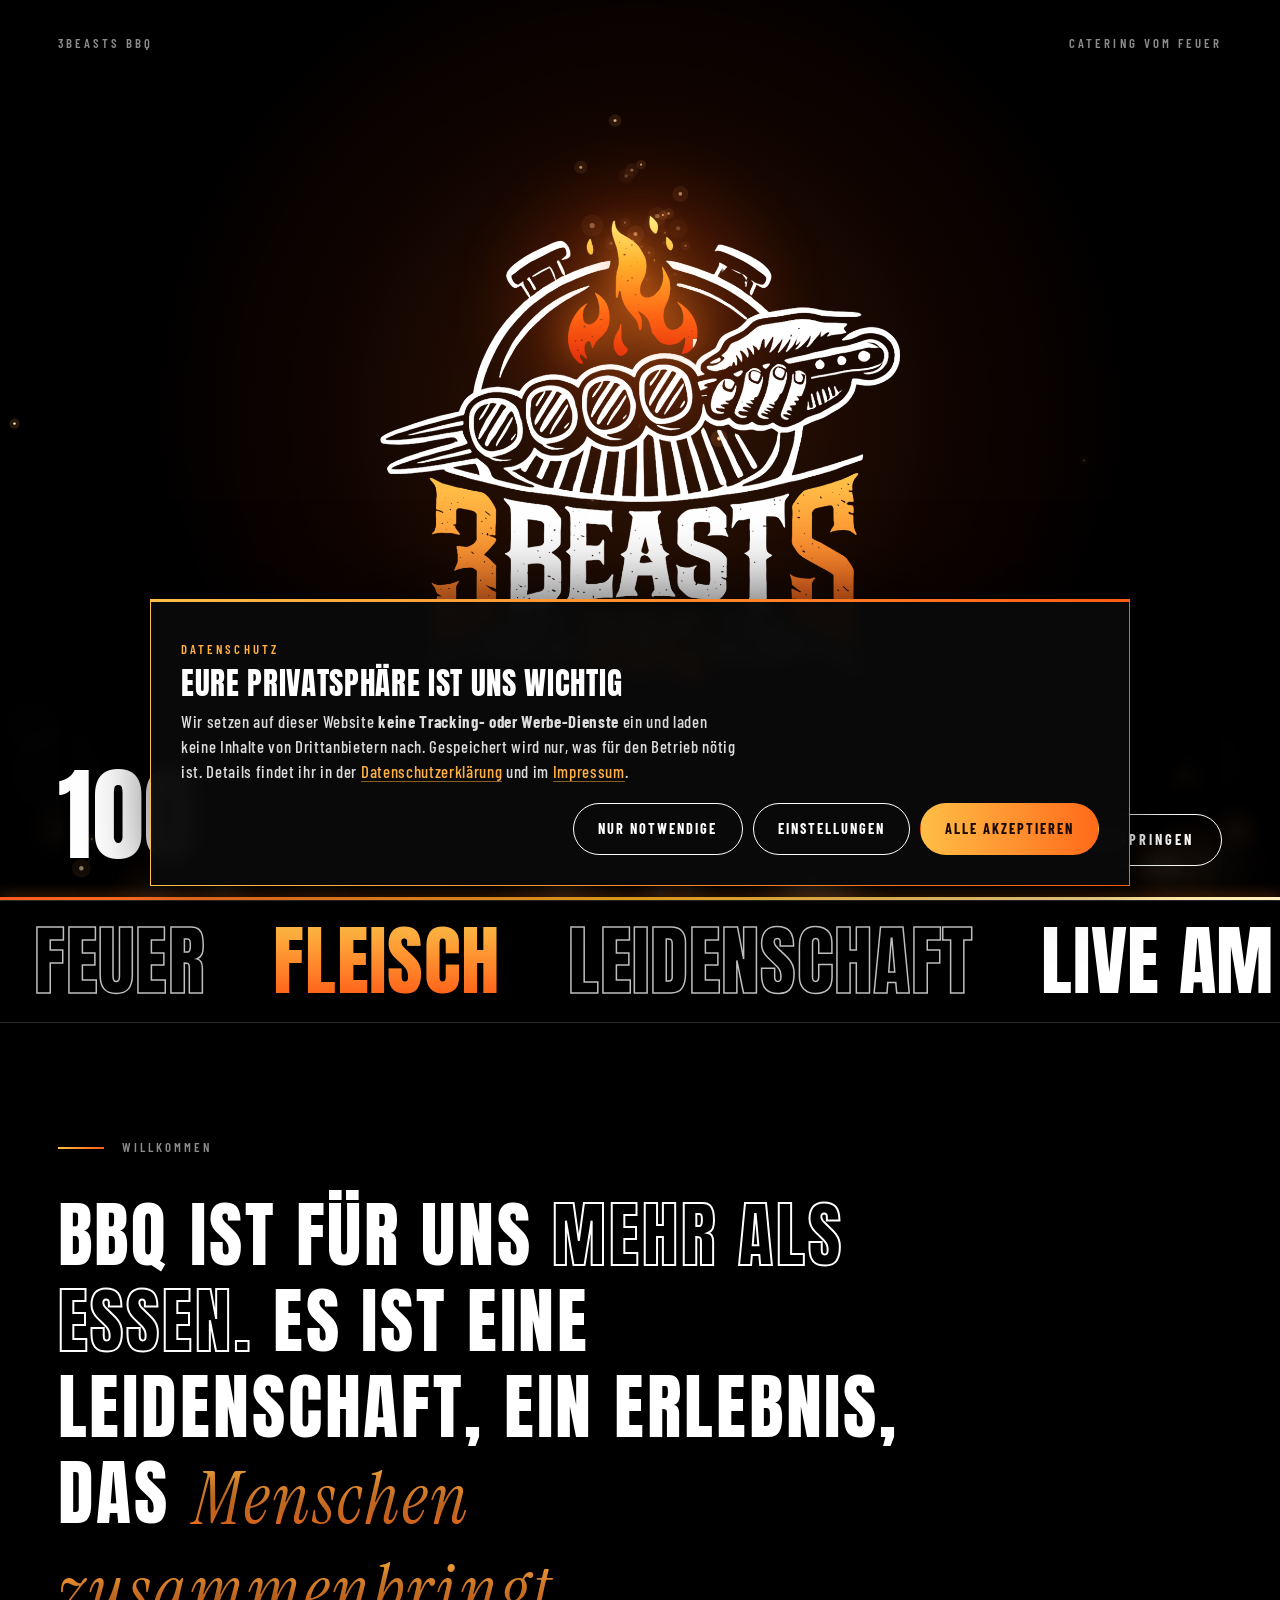
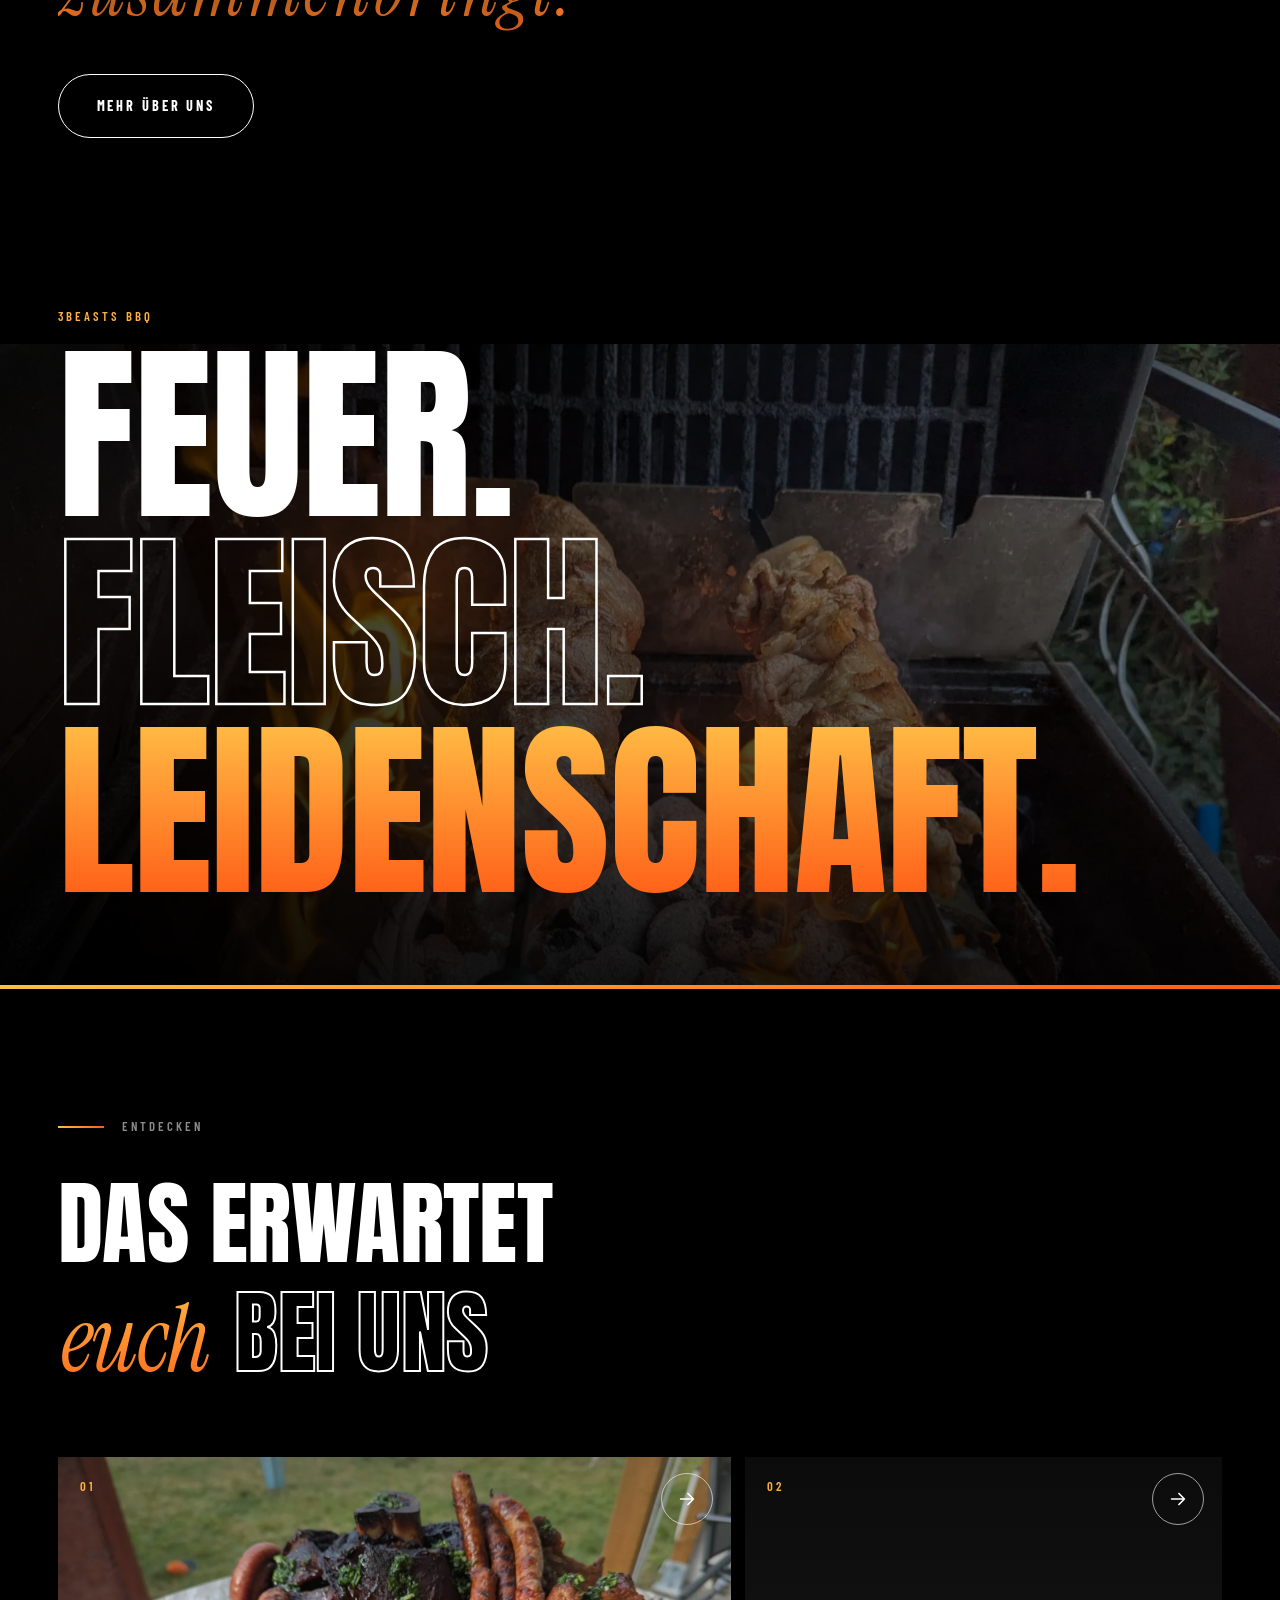
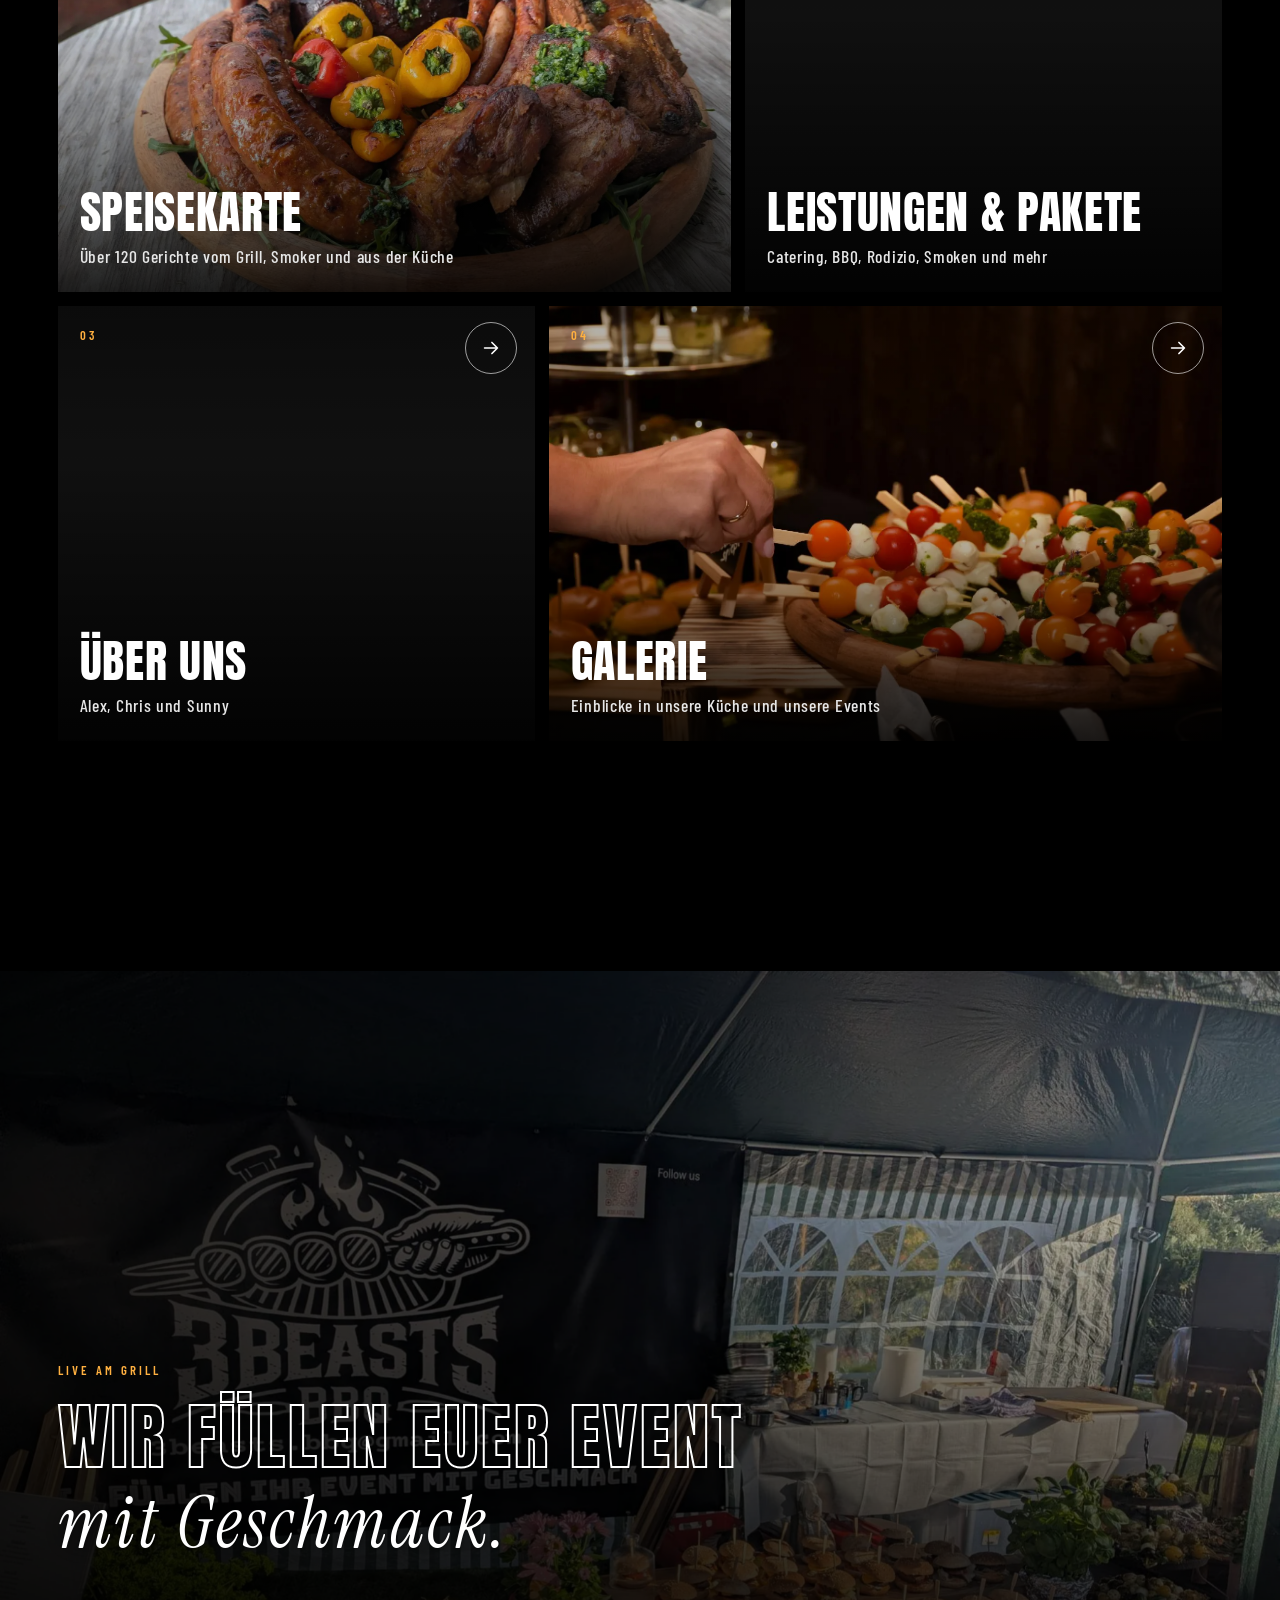
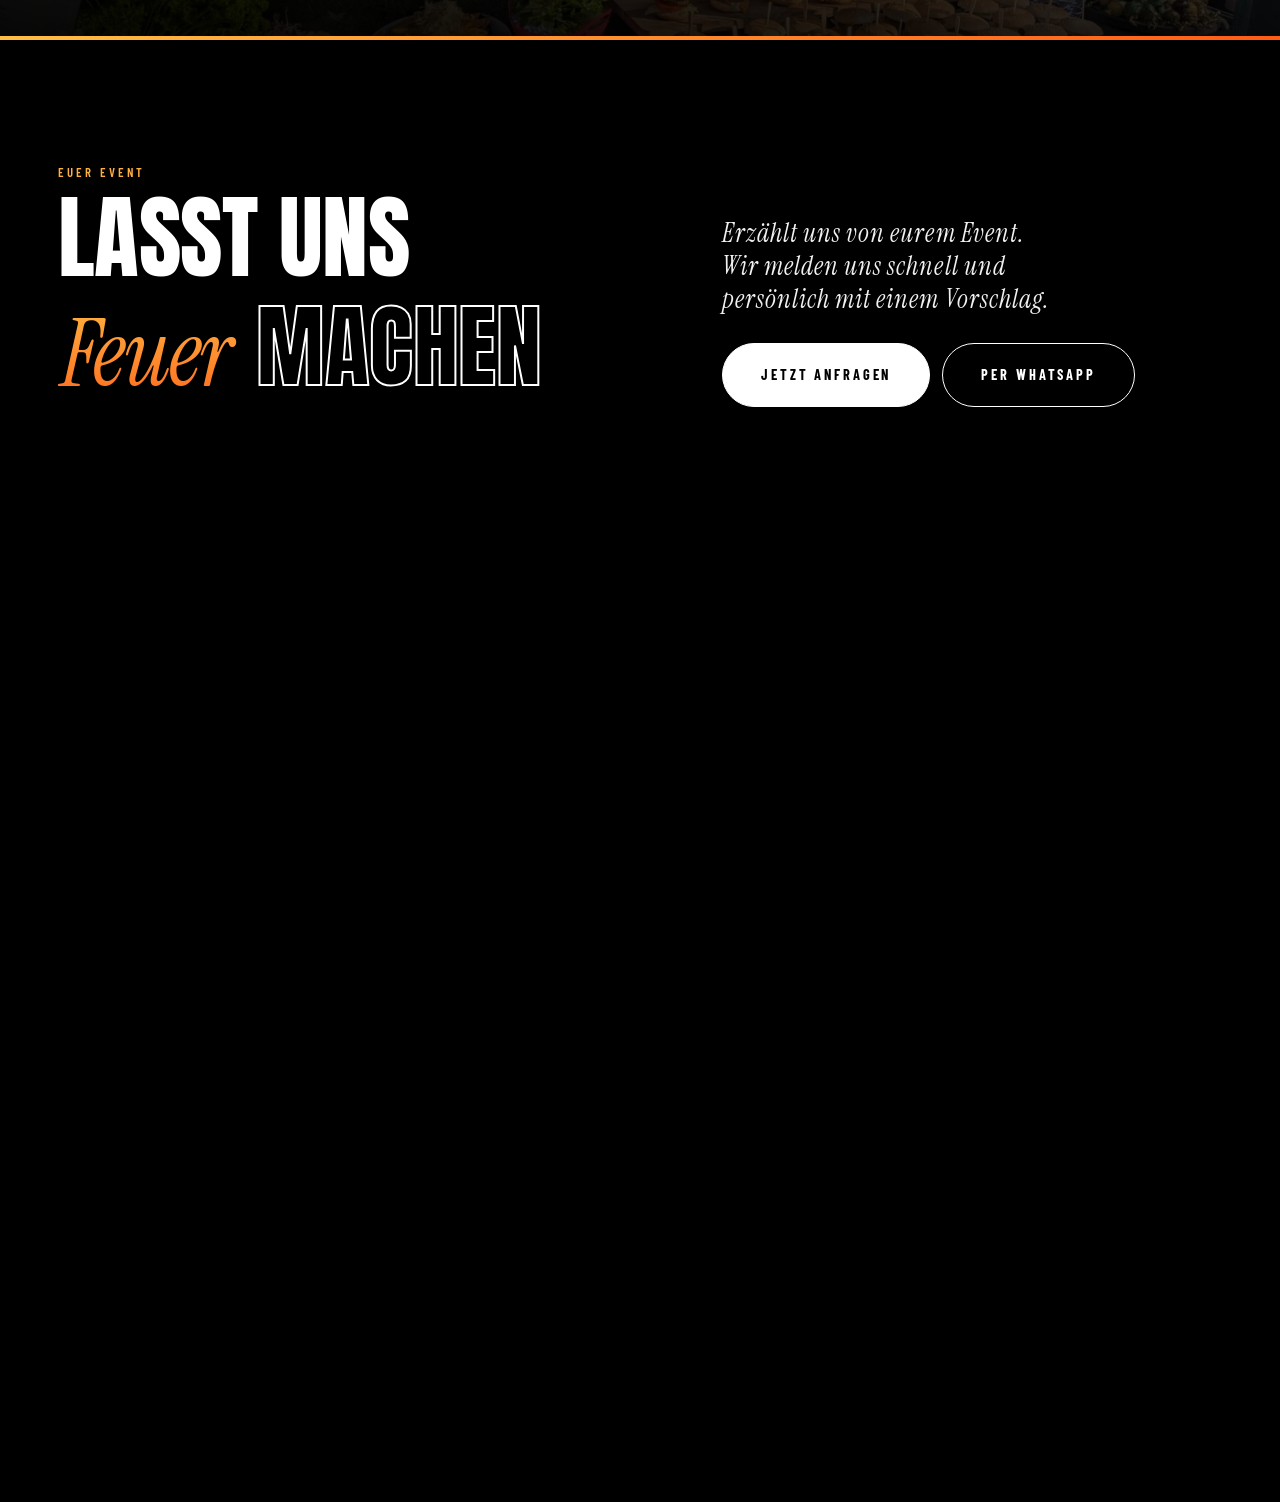
==== index.html @ 56b8e649 "Hosting-Angabe Co-Authored-By: Claude Sonnet 5.5 <noreply@anthropic.com>" ====
<!doctype html>
<html lang="de">
<head>
<meta charset="utf-8">
<meta name="viewport" content="width=device-width, initial-scale=1">
<title>3Beasts BBQ – Catering vom Feuer</title>
<meta name="description" content="3Beasts BBQ – Catering mit echtem Feuer. BBQ-Buffets, Fingerfood, Platten & Desserts für Hochzeiten, Firmenfeiern und Feste.">
<meta name="theme-color" content="#000000">
<meta property="og:title" content="3Beasts BBQ – Catering vom Feuer">
<meta property="og:description" content="Wir grillen. Ihr genießt. Catering mit echtem Feuer.">
<meta property="og:image" content="assets/6.webp">
<link rel="icon" href="assets/logo_color.png?v=6">
<link rel="preload" href="assets/fonts/Anton-400-normal.woff2" as="font" type="font/woff2" crossorigin>
<link rel="stylesheet" href="assets/fonts.css">
<style>
:root{
  --k:#000; --k2:#0b0b0b; --k3:#151515;
  --w:#fff; --paper:#f1f0ec; --ink:#0a0a0a;
  --g:#8b8b8b; --line:rgba(255,255,255,.16);
  --head:'Anton','Impact',sans-serif;
  --lab:'Barlow Condensed',sans-serif;
  --body:'Barlow Condensed','Barlow',system-ui,sans-serif;
  --serif:'Instrument Serif',Georgia,serif;
  --pad:clamp(20px,4.5vw,72px);
  --ease:cubic-bezier(.19,1,.22,1);
}
*{box-sizing:border-box;margin:0;padding:0}
html{scroll-behavior:smooth;scroll-padding-top:0}
body{background:var(--k);color:var(--w);font-family:var(--body);font-size:20px;line-height:1.55;font-weight:500;letter-spacing:.035em;overflow-x:hidden;-webkit-font-smoothing:antialiased}
body.lock{overflow:hidden}
html:has(body.lock){overflow:hidden}
img{max-width:100%;display:block}
a{color:inherit;text-decoration:none}
button{font:inherit;color:inherit}
::selection{background:#fff;color:#000}
/* feine Filmkörnung */
body::after{content:"";position:fixed;inset:-50%;pointer-events:none;z-index:150;opacity:.07;
  background-image:url("data:image/svg+xml;utf8,<svg xmlns='http://www.w3.org/2000/svg' width='200' height='200'><filter id='n'><feTurbulence type='fractalNoise' baseFrequency='.9' numOctaves='2' stitchTiles='stitch'/><feColorMatrix values='0 0 0 0 1  0 0 0 0 1  0 0 0 0 1  0 0 0 1 0'/></filter><rect width='100%' height='100%' filter='url(%23n)'/></svg>");
  }
@keyframes grain{0%{transform:translate(0,0)}20%{transform:translate(-3%,2%)}40%{transform:translate(2%,-3%)}60%{transform:translate(-2%,-2%)}80%{transform:translate(3%,3%)}100%{transform:translate(0,0)}}

.lab{font-family:var(--lab);font-weight:600;letter-spacing:.24em;text-transform:uppercase;font-size:.8rem}
.wrap{padding:0 var(--pad);max-width:1700px;margin:0 auto}
.sec{padding:clamp(90px,14vw,200px) 0;position:relative}
.light{background:var(--paper);color:var(--ink)}
.idx{display:flex;gap:18px;align-items:center;color:var(--g);margin-bottom:34px}
.idx::before{content:"";width:46px;height:1px;background:currentColor}
.h2{font-family:var(--head);font-weight:400;text-transform:uppercase;line-height:1.02;font-size:clamp(3rem,9vw,9.5rem);letter-spacing:-.005em}
.h2 i,.serif{font-family:var(--serif);font-style:italic;font-weight:400;text-transform:none;letter-spacing:-.02em}
.h2 .o{color:transparent;-webkit-text-stroke:2px #fff}
.light .h2 .o{-webkit-text-stroke-color:var(--ink)}
.mask{display:block;overflow:hidden;padding:.16em 0 .04em;margin:-.16em 0 -.04em}
.mask>span{display:block;transform:translateY(105%);transition:transform 1.2s var(--ease)}
.in .mask>span,.mask.in>span{transform:none}
.mask:nth-child(2)>span{transition-delay:.1s}.mask:nth-child(3)>span{transition-delay:.2s}
.rv{opacity:0;transform:translateY(40px);transition:opacity 1.1s var(--ease),transform 1.1s var(--ease)}
.rv.in{opacity:1;transform:none}
.d1{transition-delay:.12s}.d2{transition-delay:.24s}.d3{transition-delay:.36s}
.btn{display:inline-flex;align-items:center;gap:14px;font-family:var(--lab);font-weight:700;letter-spacing:.2em;text-transform:uppercase;font-size:.9rem;padding:20px 38px;border:1px solid var(--w);border-radius:100px;position:relative;overflow:hidden;cursor:pointer;background:transparent;transition:color .5s var(--ease)}
.btn::before{content:"";position:absolute;inset:0;background:var(--w);transform:translateY(101%);border-radius:50% 50% 0 0/100% 100% 0 0;transition:transform .6s var(--ease),border-radius .6s var(--ease);z-index:-1}
.btn:hover{color:#000}.btn:hover::before{transform:none;border-radius:0}
.btn.solid{background:var(--w);color:#000}
.btn.solid::before{background:#000}.btn.solid:hover{color:#fff}
.btn{z-index:0;isolation:isolate}
.btn svg{width:18px;height:18px}
.light .btn{border-color:#000}.light .btn::before{background:#000}.light .btn:hover{color:#fff}

#fx{position:fixed;inset:0;width:100%;height:100%;z-index:0;pointer-events:none}
main,footer{position:relative;z-index:1}
.foot-fire{position:absolute;left:0;right:0;bottom:0;height:100%;width:100%;pointer-events:none;z-index:0}
footer .wrap{position:relative;z-index:1}
/* ---------- Hintergrund-Muster ---------- */
:root{--pat1:url("data:image/svg+xml,%3Csvg%20xmlns%3D%22http%3A%2F%2Fwww.w3.org%2F2000%2Fsvg%22%20width%3D%22400%22%20height%3D%22400%22%20viewBox%3D%220%200%20400%20400%22%3E%3Cg%20fill%3D%22none%22%20stroke%3D%22none%22%20stroke-width%3D%222%22%20stroke-linecap%3D%22round%22%20stroke-linejoin%3D%22round%22%3E%3Crect%20x%3D%220%22%20y%3D%220%22%20width%3D%22100%22%20height%3D%22400%22%20fill%3D%22rgba(255%2C255%2C255%2C.028)%22%20stroke%3D%22none%22%2F%3E%3Crect%20x%3D%22200%22%20y%3D%220%22%20width%3D%22100%22%20height%3D%22400%22%20fill%3D%22rgba(255%2C255%2C255%2C.028)%22%20stroke%3D%22none%22%2F%3E%3Crect%20x%3D%220%22%20y%3D%220%22%20width%3D%22400%22%20height%3D%22100%22%20fill%3D%22rgba(255%2C255%2C255%2C.028)%22%20stroke%3D%22none%22%2F%3E%3Crect%20x%3D%220%22%20y%3D%22200%22%20width%3D%22400%22%20height%3D%22100%22%20fill%3D%22rgba(255%2C255%2C255%2C.028)%22%20stroke%3D%22none%22%2F%3E%3Cg%20stroke%3D%22rgba(255%2C255%2C255%2C.128)%22%3E%3Cg%20transform%3D%22translate(50%2050)%20rotate(0)%20scale(0.95)%22%3E%3Cpath%20d%3D%22M-17%2010C-31%2010-31-10-17-13C-15-30%2011-30%2013-15C29-15%2029%2010%2017%2010%22%2F%3E%3Crect%20x%3D%22-17%22%20y%3D%2210%22%20width%3D%2234%22%20height%3D%2214%22%20rx%3D%222.5%22%2F%3E%3Cpath%20d%3D%22M-6%2010V24M6%2010V24%22%2F%3E%3C%2Fg%3E%3Cg%20transform%3D%22translate(250%2050)%20rotate(0)%20scale(0.95)%22%3E%3Cpath%20d%3D%22M0-30C9-15%2021-8%2019%208C17%2021%205%2027%200%2027C-7%2027-19%2021-17%206C-16-3-9-5-7-15C-2-11-2-18%200-30Z%22%2F%3E%3Cpath%20d%3D%22M0%208C6%2012%207%2018%200%2022C-7%2018-6%2012%200%208Z%22%2F%3E%3C%2Fg%3E%3Cg%20transform%3D%22translate(150%20150)%20rotate(-18)%20scale(0.95)%22%3E%3Crect%20x%3D%22-11%22%20y%3D%22-30%22%20width%3D%2222%22%20height%3D%2228%22%20rx%3D%224%22%2F%3E%3Cpath%20d%3D%22M-5-23H5M-5-17H5M-5-11H5M0-2V30%22%2F%3E%3Ccircle%20cx%3D%220%22%20cy%3D%2230%22%20r%3D%222%22%2F%3E%3C%2Fg%3E%3Cg%20transform%3D%22translate(350%20150)%20rotate(12)%20scale(0.95)%22%3E%3Cpath%20d%3D%22M-18-30V-10C-18-2-6-2-6-10V-30M-12-30V-6M-12-2V30%22%2F%3E%3Cpath%20d%3D%22M14-30C22-20%2022-2%2014%204V30H10V-30Z%22%2F%3E%3C%2Fg%3E%3Cg%20transform%3D%22translate(50%20250)%20rotate(0)%20scale(0.95)%22%3E%3Cg%20transform%3D%22rotate(38)%22%3E%3Cpath%20d%3D%22M0-34V34%22%2F%3E%3Ccircle%20cx%3D%220%22%20cy%3D%22-14%22%20r%3D%228%22%2F%3E%3Ccircle%20cx%3D%220%22%20cy%3D%222%22%20r%3D%228%22%2F%3E%3Ccircle%20cx%3D%220%22%20cy%3D%2218%22%20r%3D%228%22%2F%3E%3Cpath%20d%3D%22M-5%2034H5%22%2F%3E%3C%2Fg%3E%3C%2Fg%3E%3Cg%20transform%3D%22translate(250%20250)%20rotate(14)%20scale(0.95)%22%3E%3Cpath%20d%3D%22M-3%2030C-13%206-10-12-17-30M3%2030C13%206%2010-12%2017-30%22%2F%3E%3Cpath%20d%3D%22M-17-30L-12-33M17-30L12-33%22%2F%3E%3Ccircle%20cx%3D%220%22%20cy%3D%2222%22%20r%3D%223%22%2F%3E%3C%2Fg%3E%3Cg%20transform%3D%22translate(150%20350)%20rotate(-10)%20scale(0.95)%22%3E%3Cpath%20d%3D%22M0%2030V10%22%2F%3E%3Cpath%20d%3D%22M0%2010C-19-4-15-30%200-30C15-30%2019-4%200%2010Z%22%2F%3E%3Cpath%20d%3D%22M0%2010C-8-6-6-28%200-30C6-28%208-6%200%2010Z%22%2F%3E%3Crect%20x%3D%22-3%22%20y%3D%2210%22%20width%3D%226%22%20height%3D%228%22%20rx%3D%222%22%2F%3E%3C%2Fg%3E%3Cg%20transform%3D%22translate(350%20350)%20rotate(0)%20scale(0.95)%22%3E%3Crect%20x%3D%22-28%22%20y%3D%22-18%22%20width%3D%2256%22%20height%3D%2236%22%20rx%3D%225%22%2F%3E%3Cpath%20d%3D%22M-14-18V18M0-18V18M14-18V18M-28%200H28%22%2F%3E%3Cpath%20d%3D%22M-22%2018V28M22%2018V28%22%2F%3E%3C%2Fg%3E%3C%2Fg%3E%3C%2Fg%3E%3C%2Fsvg%3E");--pat2:url("data:image/svg+xml,%3Csvg%20xmlns%3D%22http%3A%2F%2Fwww.w3.org%2F2000%2Fsvg%22%20width%3D%22240%22%20height%3D%22240%22%20viewBox%3D%220%200%20240%20240%22%3E%3Cg%20fill%3D%22none%22%20stroke%3D%22none%22%20stroke-width%3D%222%22%20stroke-linecap%3D%22round%22%20stroke-linejoin%3D%22round%22%3E%3Cpath%20d%3D%22M-240%20240L0%200M0%20240L240%200M240%20240L480%200%22%20stroke%3D%22rgba(255%2C255%2C255%2C.056)%22%20stroke-width%3D%221.5%22%2F%3E%3Cpath%20d%3D%22M-120%20240L120%200M120%20240L360%200M360%20240L600%200%22%20stroke%3D%22rgba(255%2C255%2C255%2C.056)%22%20stroke-width%3D%221.5%22%2F%3E%3Cpath%20d%3D%22M0%200L240%20240M240%200L0%20240%22%20stroke%3D%22rgba(255%2C255%2C255%2C.056)%22%20stroke-width%3D%221.5%22%2F%3E%3Cpath%20d%3D%22M0%20120L120%200L240%20120L120%20240Z%22%20stroke%3D%22rgba(255%2C255%2C255%2C.036)%22%2F%3E%3Cg%20stroke%3D%22rgba(255%2C255%2C255%2C.136)%22%3E%3Cg%20transform%3D%22translate(120%20120)%20rotate(0)%20scale(0.55)%22%3E%3Cpath%20d%3D%22M-17%2010C-31%2010-31-10-17-13C-15-30%2011-30%2013-15C29-15%2029%2010%2017%2010%22%2F%3E%3Crect%20x%3D%22-17%22%20y%3D%2210%22%20width%3D%2234%22%20height%3D%2214%22%20rx%3D%222.5%22%2F%3E%3Cpath%20d%3D%22M-6%2010V24M6%2010V24%22%2F%3E%3C%2Fg%3E%3Cg%20transform%3D%22translate(0%200)%20rotate(0)%20scale(0.45)%22%3E%3Cpath%20d%3D%22M0-30C9-15%2021-8%2019%208C17%2021%205%2027%200%2027C-7%2027-19%2021-17%206C-16-3-9-5-7-15C-2-11-2-18%200-30Z%22%2F%3E%3Cpath%20d%3D%22M0%208C6%2012%207%2018%200%2022C-7%2018-6%2012%200%208Z%22%2F%3E%3C%2Fg%3E%3Cg%20transform%3D%22translate(240%200)%20rotate(0)%20scale(0.45)%22%3E%3Cpath%20d%3D%22M0-30C9-15%2021-8%2019%208C17%2021%205%2027%200%2027C-7%2027-19%2021-17%206C-16-3-9-5-7-15C-2-11-2-18%200-30Z%22%2F%3E%3Cpath%20d%3D%22M0%208C6%2012%207%2018%200%2022C-7%2018-6%2012%200%208Z%22%2F%3E%3C%2Fg%3E%3Cg%20transform%3D%22translate(0%20240)%20rotate(0)%20scale(0.45)%22%3E%3Cpath%20d%3D%22M0-30C9-15%2021-8%2019%208C17%2021%205%2027%200%2027C-7%2027-19%2021-17%206C-16-3-9-5-7-15C-2-11-2-18%200-30Z%22%2F%3E%3Cpath%20d%3D%22M0%208C6%2012%207%2018%200%2022C-7%2018-6%2012%200%208Z%22%2F%3E%3C%2Fg%3E%3Cg%20transform%3D%22translate(240%20240)%20rotate(0)%20scale(0.45)%22%3E%3Cpath%20d%3D%22M0-30C9-15%2021-8%2019%208C17%2021%205%2027%200%2027C-7%2027-19%2021-17%206C-16-3-9-5-7-15C-2-11-2-18%200-30Z%22%2F%3E%3Cpath%20d%3D%22M0%208C6%2012%207%2018%200%2022C-7%2018-6%2012%200%208Z%22%2F%3E%3C%2Fg%3E%3Cg%20transform%3D%22translate(120%200)%20rotate(0)%20scale(0.4)%22%3E%3Cg%20transform%3D%22rotate(38)%22%3E%3Cpath%20d%3D%22M0-34V34%22%2F%3E%3Ccircle%20cx%3D%220%22%20cy%3D%22-14%22%20r%3D%228%22%2F%3E%3Ccircle%20cx%3D%220%22%20cy%3D%222%22%20r%3D%228%22%2F%3E%3Ccircle%20cx%3D%220%22%20cy%3D%2218%22%20r%3D%228%22%2F%3E%3Cpath%20d%3D%22M-5%2034H5%22%2F%3E%3C%2Fg%3E%3C%2Fg%3E%3Cg%20transform%3D%22translate(120%20240)%20rotate(0)%20scale(0.4)%22%3E%3Cpath%20d%3D%22M-3%2030C-13%206-10-12-17-30M3%2030C13%206%2010-12%2017-30%22%2F%3E%3Cpath%20d%3D%22M-17-30L-12-33M17-30L12-33%22%2F%3E%3Ccircle%20cx%3D%220%22%20cy%3D%2222%22%20r%3D%223%22%2F%3E%3C%2Fg%3E%3Cg%20transform%3D%22translate(0%20120)%20rotate(90)%20scale(0.4)%22%3E%3Crect%20x%3D%22-11%22%20y%3D%22-30%22%20width%3D%2222%22%20height%3D%2228%22%20rx%3D%224%22%2F%3E%3Cpath%20d%3D%22M-5-23H5M-5-17H5M-5-11H5M0-2V30%22%2F%3E%3Ccircle%20cx%3D%220%22%20cy%3D%2230%22%20r%3D%222%22%2F%3E%3C%2Fg%3E%3Cg%20transform%3D%22translate(240%20120)%20rotate(90)%20scale(0.4)%22%3E%3Cpath%20d%3D%22M0%2030V10%22%2F%3E%3Cpath%20d%3D%22M0%2010C-19-4-15-30%200-30C15-30%2019-4%200%2010Z%22%2F%3E%3Cpath%20d%3D%22M0%2010C-8-6-6-28%200-30C6-28%208-6%200%2010Z%22%2F%3E%3Crect%20x%3D%22-3%22%20y%3D%2210%22%20width%3D%226%22%20height%3D%228%22%20rx%3D%222%22%2F%3E%3C%2Fg%3E%3C%2Fg%3E%3C%2Fg%3E%3C%2Fsvg%3E");--pat3:url("data:image/svg+xml,%3Csvg%20xmlns%3D%22http%3A%2F%2Fwww.w3.org%2F2000%2Fsvg%22%20width%3D%22640%22%20height%3D%22640%22%20viewBox%3D%220%200%20640%20640%22%3E%3Cg%20fill%3D%22none%22%20stroke%3D%22rgba(255%2C255%2C255%2C.17)%22%20stroke-width%3D%222.3%22%20stroke-linecap%3D%22round%22%20stroke-linejoin%3D%22round%22%3E%3Cg%20transform%3D%22translate(39.3%2078.3)%20rotate(-14.5)%20scale(1.21)%22%3E%3Cpath%20d%3D%22M-17%2010C-31%2010-31-10-17-13C-15-30%2011-30%2013-15C29-15%2029%2010%2017%2010%22%2F%3E%3Crect%20x%3D%22-17%22%20y%3D%2210%22%20width%3D%2234%22%20height%3D%2214%22%20rx%3D%222.5%22%2F%3E%3Cpath%20d%3D%22M-6%2010V24M6%2010V24%22%2F%3E%3C%2Fg%3E%3Cg%20transform%3D%22translate(679.3%2078.3)%20rotate(-14.5)%20scale(1.21)%22%3E%3Cpath%20d%3D%22M-17%2010C-31%2010-31-10-17-13C-15-30%2011-30%2013-15C29-15%2029%2010%2017%2010%22%2F%3E%3Crect%20x%3D%22-17%22%20y%3D%2210%22%20width%3D%2234%22%20height%3D%2214%22%20rx%3D%222.5%22%2F%3E%3Cpath%20d%3D%22M-6%2010V24M6%2010V24%22%2F%3E%3C%2Fg%3E%3Cg%20transform%3D%22translate(192.1%2065.1)%20rotate(12.6)%20scale(1.23)%22%3E%3Cpath%20d%3D%22M-26-8C-30-20-14-28%204-26C22-24%2030-12%2026%204C22%2020%206%2026-10%2024C-26%2022-24%206-26-8Z%22%2F%3E%3Cpath%20d%3D%22M10-8C16-8%2018-2%2014%202C10%206%204%204%204-2C4-6%206-8%2010-8Z%22%2F%3E%3Cpath%20d%3D%22M-16-10C-8-6-4-2-10%204%22%2F%3E%3C%2Fg%3E%3Cg%20transform%3D%22translate(192.1%20705.1)%20rotate(12.6)%20scale(1.23)%22%3E%3Cpath%20d%3D%22M-26-8C-30-20-14-28%204-26C22-24%2030-12%2026%204C22%2020%206%2026-10%2024C-26%2022-24%206-26-8Z%22%2F%3E%3Cpath%20d%3D%22M10-8C16-8%2018-2%2014%202C10%206%204%204%204-2C4-6%206-8%2010-8Z%22%2F%3E%3Cpath%20d%3D%22M-16-10C-8-6-4-2-10%204%22%2F%3E%3C%2Fg%3E%3Cg%20transform%3D%22translate(321.0%2065.5)%20rotate(6.8)%20scale(1.43)%22%3E%3Cpath%20d%3D%22M0-30C9-15%2021-8%2019%208C17%2021%205%2027%200%2027C-7%2027-19%2021-17%206C-16-3-9-5-7-15C-2-11-2-18%200-30Z%22%2F%3E%3Cpath%20d%3D%22M0%208C6%2012%207%2018%200%2022C-7%2018-6%2012%200%208Z%22%2F%3E%3C%2Fg%3E%3Cg%20transform%3D%22translate(321.0%20705.5)%20rotate(6.8)%20scale(1.43)%22%3E%3Cpath%20d%3D%22M0-30C9-15%2021-8%2019%208C17%2021%205%2027%200%2027C-7%2027-19%2021-17%206C-16-3-9-5-7-15C-2-11-2-18%200-30Z%22%2F%3E%3Cpath%20d%3D%22M0%208C6%2012%207%2018%200%2022C-7%2018-6%2012%200%208Z%22%2F%3E%3C%2Fg%3E%3Cg%20transform%3D%22translate(451.1%2055.2)%20rotate(10.4)%20scale(1.26)%22%3E%3Crect%20x%3D%22-16%22%20y%3D%22-20%22%20width%3D%2228%22%20height%3D%2244%22%20rx%3D%223%22%2F%3E%3Cpath%20d%3D%22M12-12H22C29-12%2029%2012%2022%2012H12%22%2F%3E%3Cpath%20d%3D%22M-16-20C-21-30-8-34-4-28C0-34%2012-32%2012-20%22%2F%3E%3Cpath%20d%3D%22M-8-8V16M0-8V16%22%2F%3E%3C%2Fg%3E%3Cg%20transform%3D%22translate(451.1%20695.2)%20rotate(10.4)%20scale(1.26)%22%3E%3Crect%20x%3D%22-16%22%20y%3D%22-20%22%20width%3D%2228%22%20height%3D%2244%22%20rx%3D%223%22%2F%3E%3Cpath%20d%3D%22M12-12H22C29-12%2029%2012%2022%2012H12%22%2F%3E%3Cpath%20d%3D%22M-16-20C-21-30-8-34-4-28C0-34%2012-32%2012-20%22%2F%3E%3Cpath%20d%3D%22M-8-8V16M0-8V16%22%2F%3E%3C%2Fg%3E%3Cg%20transform%3D%22translate(-64.9%2048.8)%20rotate(-1.6)%20scale(1.43)%22%3E%3Crect%20x%3D%22-11%22%20y%3D%22-30%22%20width%3D%2222%22%20height%3D%2228%22%20rx%3D%224%22%2F%3E%3Cpath%20d%3D%22M-5-23H5M-5-17H5M-5-11H5M0-2V30%22%2F%3E%3Ccircle%20cx%3D%220%22%20cy%3D%2230%22%20r%3D%222%22%2F%3E%3C%2Fg%3E%3Cg%20transform%3D%22translate(-64.9%20688.8)%20rotate(-1.6)%20scale(1.43)%22%3E%3Crect%20x%3D%22-11%22%20y%3D%22-30%22%20width%3D%2222%22%20height%3D%2228%22%20rx%3D%224%22%2F%3E%3Cpath%20d%3D%22M-5-23H5M-5-17H5M-5-11H5M0-2V30%22%2F%3E%3Ccircle%20cx%3D%220%22%20cy%3D%2230%22%20r%3D%222%22%2F%3E%3C%2Fg%3E%3Cg%20transform%3D%22translate(575.1%2048.8)%20rotate(-1.6)%20scale(1.43)%22%3E%3Crect%20x%3D%22-11%22%20y%3D%22-30%22%20width%3D%2222%22%20height%3D%2228%22%20rx%3D%224%22%2F%3E%3Cpath%20d%3D%22M-5-23H5M-5-17H5M-5-11H5M0-2V30%22%2F%3E%3Ccircle%20cx%3D%220%22%20cy%3D%2230%22%20r%3D%222%22%2F%3E%3C%2Fg%3E%3Cg%20transform%3D%22translate(575.1%20688.8)%20rotate(-1.6)%20scale(1.43)%22%3E%3Crect%20x%3D%22-11%22%20y%3D%22-30%22%20width%3D%2222%22%20height%3D%2228%22%20rx%3D%224%22%2F%3E%3Cpath%20d%3D%22M-5-23H5M-5-17H5M-5-11H5M0-2V30%22%2F%3E%3Ccircle%20cx%3D%220%22%20cy%3D%2230%22%20r%3D%222%22%2F%3E%3C%2Fg%3E%3Cg%20transform%3D%22translate(101.4%20202.5)%20rotate(0.7)%20scale(1.12)%22%3E%3Cpath%20d%3D%22M-8-28C4-30%2012-14%2012%206C12%2022%202%2030-4%2028C-14%2024-16-10-8-28Z%22%2F%3E%3Cpath%20d%3D%22M-6-16C-2-8-2%208-6%2020M2-20C6-10%206%2010%202%2024%22%2F%3E%3Cpath%20d%3D%22M-12%2030C-24%2016-20%204-12%200M8%2030C20%2018%2018%204%2010%202%22%2F%3E%3C%2Fg%3E%3Cg%20transform%3D%22translate(229.4%20198.4)%20rotate(3.9)%20scale(1.40)%22%3E%3Cpath%20d%3D%22M-18-30V-10C-18-2-6-2-6-10V-30M-12-30V-6M-12-2V30%22%2F%3E%3Cpath%20d%3D%22M14-30C22-20%2022-2%2014%204V30H10V-30Z%22%2F%3E%3C%2Fg%3E%3Cg%20transform%3D%22translate(357.0%20205.9)%20rotate(-8.2)%20scale(1.25)%22%3E%3Cpath%20d%3D%22M-14%2028V-4C-14-10-6-10-6-4V-18C-6-24%202-24%202-18V-20C2-26%2010-26%2010-20V-14C10-20%2018-18%2018-12V10C18%2020%2010%2028%200%2028Z%22%2F%3E%3Cpath%20d%3D%22M-14%2020H18%22%2F%3E%3C%2Fg%3E%3Cg%20transform%3D%22translate(482.5%20186.3)%20rotate(-10.1)%20scale(1.13)%22%3E%3Cellipse%20cx%3D%220%22%20cy%3D%224%22%20rx%3D%2221%22%20ry%3D%2218%22%2F%3E%3Cpath%20d%3D%22M-8-12L0-20L8-12M0-20V-27%22%2F%3E%3C%2Fg%3E%3Cg%20transform%3D%22translate(-43.4%20185.0)%20rotate(2.9)%20scale(1.57)%22%3E%3Cpath%20d%3D%22M-3%2030C-13%206-10-12-17-30M3%2030C13%206%2010-12%2017-30%22%2F%3E%3Cpath%20d%3D%22M-17-30L-12-33M17-30L12-33%22%2F%3E%3Ccircle%20cx%3D%220%22%20cy%3D%2222%22%20r%3D%223%22%2F%3E%3C%2Fg%3E%3Cg%20transform%3D%22translate(596.6%20185.0)%20rotate(2.9)%20scale(1.57)%22%3E%3Cpath%20d%3D%22M-3%2030C-13%206-10-12-17-30M3%2030C13%206%2010-12%2017-30%22%2F%3E%3Cpath%20d%3D%22M-17-30L-12-33M17-30L12-33%22%2F%3E%3Ccircle%20cx%3D%220%22%20cy%3D%2222%22%20r%3D%223%22%2F%3E%3C%2Fg%3E%3Cg%20transform%3D%22translate(64.1%20332.8)%20rotate(-11.3)%20scale(1.08)%22%3E%3Cpath%20d%3D%22M-5-26H5V-14C5-10%2012-6%2012%202V26H-12V2C-12-6-5-10-5-14Z%22%2F%3E%3Cpath%20d%3D%22M-7-30H7M-8-20H8M-12%208H12V18H-12%22%2F%3E%3C%2Fg%3E%3Cg%20transform%3D%22translate(704.1%20332.8)%20rotate(-11.3)%20scale(1.08)%22%3E%3Cpath%20d%3D%22M-5-26H5V-14C5-10%2012-6%2012%202V26H-12V2C-12-6-5-10-5-14Z%22%2F%3E%3Cpath%20d%3D%22M-7-30H7M-8-20H8M-12%208H12V18H-12%22%2F%3E%3C%2Fg%3E%3Cg%20transform%3D%22translate(186.4%20320.3)%20rotate(-15.4)%20scale(1.28)%22%3E%3Cg%20transform%3D%22rotate(38)%22%3E%3Cpath%20d%3D%22M0-34V34%22%2F%3E%3Ccircle%20cx%3D%220%22%20cy%3D%22-14%22%20r%3D%228%22%2F%3E%3Ccircle%20cx%3D%220%22%20cy%3D%222%22%20r%3D%228%22%2F%3E%3Ccircle%20cx%3D%220%22%20cy%3D%2218%22%20r%3D%228%22%2F%3E%3Cpath%20d%3D%22M-5%2034H5%22%2F%3E%3C%2Fg%3E%3C%2Fg%3E%3Cg%20transform%3D%22translate(326.2%20304.9)%20rotate(-7.8)%20scale(1.25)%22%3E%3Cpath%20d%3D%22M-24-4C-24-24%2024-24%2024-4Z%22%2F%3E%3Cpath%20d%3D%22M-12-14h.1M-2-17h.1M8-14h.1%22%2F%3E%3Cpath%20d%3D%22M-26%201H26%22%2F%3E%3Cpath%20d%3D%22M-24%205L-16%2011L-8%205L0%2011L8%205L16%2011L24%205%22%2F%3E%3Cpath%20d%3D%22M-24%2015H24C24%2027-24%2027-24%2015Z%22%2F%3E%3C%2Fg%3E%3Cg%20transform%3D%22translate(445.9%20334.4)%20rotate(-16.7)%20scale(1.33)%22%3E%3Cpath%20d%3D%22M4-26C0-30-6-28-4-22%22%2F%3E%3Cpath%20d%3D%22M-14-18C-26-6-22%2020%200%2028C22%2022%2026-4%2012-18C4-22-6-22-14-18Z%22%2F%3E%3C%2Fg%3E%3Cg%20transform%3D%22translate(565.1%20312.6)%20rotate(-3.8)%20scale(1.25)%22%3E%3Cpath%20d%3D%22M-14-28H14C14-8%208%202%200%202C-8%202-14-8-14-28Z%22%2F%3E%3Cpath%20d%3D%22M0%202V24M-10%2026H10%22%2F%3E%3Cpath%20d%3D%22M-12-16H12%22%2F%3E%3C%2Fg%3E%3Cg%20transform%3D%22translate(81.3%20449.1)%20rotate(-13.3)%20scale(1.39)%22%3E%3Crect%20x%3D%22-28%22%20y%3D%22-18%22%20width%3D%2256%22%20height%3D%2236%22%20rx%3D%225%22%2F%3E%3Cpath%20d%3D%22M-14-18V18M0-18V18M14-18V18M-28%200H28%22%2F%3E%3Cpath%20d%3D%22M-22%2018V28M22%2018V28%22%2F%3E%3C%2Fg%3E%3Cg%20transform%3D%22translate(228.9%20446.6)%20rotate(6.8)%20scale(1.52)%22%3E%3Cpath%20d%3D%22M-18-18C-6-30%2014-24%2018-8C20%206%208%2014-4%2012L-12%204C-20-2-24-12-18-18Z%22%2F%3E%3Cpath%20d%3D%22M-4%2012L10%2026M6%2026C2%2028%202%2033%207%2033C10%2033%2012%2031%2012%2028M12%2024C16%2022%2020%2025%2018%2029%22%2F%3E%3C%2Fg%3E%3Cg%20transform%3D%22translate(347.6%20448.6)%20rotate(9.4)%20scale(1.33)%22%3E%3Cpath%20d%3D%22M0%2030V10%22%2F%3E%3Cpath%20d%3D%22M0%2010C-19-4-15-30%200-30C15-30%2019-4%200%2010Z%22%2F%3E%3Cpath%20d%3D%22M0%2010C-8-6-6-28%200-30C6-28%208-6%200%2010Z%22%2F%3E%3Crect%20x%3D%22-3%22%20y%3D%2210%22%20width%3D%226%22%20height%3D%228%22%20rx%3D%222%22%2F%3E%3C%2Fg%3E%3Cg%20transform%3D%22translate(486.0%20444.5)%20rotate(-12.4)%20scale(1.44)%22%3E%3Cpath%20d%3D%22M-24%200C-24-22%2024-22%2024%200Z%22%2F%3E%3Cpath%20d%3D%22M-8%200V16C-8%2023%208%2023%208%2016V0%22%2F%3E%3Cpath%20d%3D%22M-20%203H20%22%2F%3E%3C%2Fg%3E%3Cg%20transform%3D%22translate(-38.0%20442.9)%20rotate(-5.4)%20scale(1.23)%22%3E%3Cpath%20d%3D%22M-24-18H12C17-18%2017%204%2012%204H-24Z%22%2F%3E%3Ccircle%20cx%3D%22-15%22%20cy%3D%22-9%22%20r%3D%223%22%2F%3E%3Cpath%20d%3D%22M17-10H32V-2H17%22%2F%3E%3C%2Fg%3E%3Cg%20transform%3D%22translate(602.0%20442.9)%20rotate(-5.4)%20scale(1.23)%22%3E%3Cpath%20d%3D%22M-24-18H12C17-18%2017%204%2012%204H-24Z%22%2F%3E%3Ccircle%20cx%3D%22-15%22%20cy%3D%22-9%22%20r%3D%223%22%2F%3E%3Cpath%20d%3D%22M17-10H32V-2H17%22%2F%3E%3C%2Fg%3E%3Cg%20transform%3D%22translate(66.3%20-51.2)%20rotate(16.0)%20scale(1.11)%22%3E%3Cpath%20d%3D%22M-22-12C-6-30%2022-18%2018%206C16%2018%204%2022-6%2018C-12%2016-14%2010-8%208C0%206%204-2-2-6C-8-10-16-6-22-12Z%22%2F%3E%3Cpath%20d%3D%22M-22-12L-29-18M-22-12L-29-7M12%2020L16%2028M4%2022L6%2030%22%2F%3E%3C%2Fg%3E%3Cg%20transform%3D%22translate(66.3%20588.8)%20rotate(16.0)%20scale(1.11)%22%3E%3Cpath%20d%3D%22M-22-12C-6-30%2022-18%2018%206C16%2018%204%2022-6%2018C-12%2016-14%2010-8%208C0%206%204-2-2-6C-8-10-16-6-22-12Z%22%2F%3E%3Cpath%20d%3D%22M-22-12L-29-18M-22-12L-29-7M12%2020L16%2028M4%2022L6%2030%22%2F%3E%3C%2Fg%3E%3Cg%20transform%3D%22translate(706.3%20-51.2)%20rotate(16.0)%20scale(1.11)%22%3E%3Cpath%20d%3D%22M-22-12C-6-30%2022-18%2018%206C16%2018%204%2022-6%2018C-12%2016-14%2010-8%208C0%206%204-2-2-6C-8-10-16-6-22-12Z%22%2F%3E%3Cpath%20d%3D%22M-22-12L-29-18M-22-12L-29-7M12%2020L16%2028M4%2022L6%2030%22%2F%3E%3C%2Fg%3E%3Cg%20transform%3D%22translate(706.3%20588.8)%20rotate(16.0)%20scale(1.11)%22%3E%3Cpath%20d%3D%22M-22-12C-6-30%2022-18%2018%206C16%2018%204%2022-6%2018C-12%2016-14%2010-8%208C0%206%204-2-2-6C-8-10-16-6-22-12Z%22%2F%3E%3Cpath%20d%3D%22M-22-12L-29-18M-22-12L-29-7M12%2020L16%2028M4%2022L6%2030%22%2F%3E%3C%2Fg%3E%3Cg%20transform%3D%22translate(170.0%20-67.2)%20rotate(-21.1)%20scale(1.13)%22%3E%3Cpath%20d%3D%22M-26%206C-30-6-20-16-8-14L18-4C30%200%2028%2018%2016%2020C4%2022-8%2018-16%2016C-22%2014-24%2012-26%206Z%22%2F%3E%3Cpath%20d%3D%22M-6-12L-2%2018M6-8L10%2020%22%2F%3E%3C%2Fg%3E%3Cg%20transform%3D%22translate(170.0%20572.8)%20rotate(-21.1)%20scale(1.13)%22%3E%3Cpath%20d%3D%22M-26%206C-30-6-20-16-8-14L18-4C30%200%2028%2018%2016%2020C4%2022-8%2018-16%2016C-22%2014-24%2012-26%206Z%22%2F%3E%3Cpath%20d%3D%22M-6-12L-2%2018M6-8L10%2020%22%2F%3E%3C%2Fg%3E%3Cg%20transform%3D%22translate(329.2%20566.5)%20rotate(-17.8)%20scale(1.40)%22%3E%3Ccircle%20cx%3D%220%22%20cy%3D%220%22%20r%3D%2222%22%2F%3E%3Ccircle%20cx%3D%220%22%20cy%3D%220%22%20r%3D%2216%22%2F%3E%3Cpath%20d%3D%22M0-16V16M-16%200H16M-11-11L11%2011M11-11L-11%2011%22%2F%3E%3C%2Fg%3E%3Cg%20transform%3D%22translate(438.9%20-60.8)%20rotate(21.1)%20scale(1.13)%22%3E%3Cpath%20d%3D%22M-4-30H4V8C11%2012%2013%2023%204%2027C-5%2031-13%2022-4%208Z%22%2F%3E%3Cpath%20d%3D%22M9-22H15M9-14H15M9-6H15%22%2F%3E%3C%2Fg%3E%3Cg%20transform%3D%22translate(438.9%20579.2)%20rotate(21.1)%20scale(1.13)%22%3E%3Cpath%20d%3D%22M-4-30H4V8C11%2012%2013%2023%204%2027C-5%2031-13%2022-4%208Z%22%2F%3E%3Cpath%20d%3D%22M9-22H15M9-14H15M9-6H15%22%2F%3E%3C%2Fg%3E%3Cg%20transform%3D%22translate(-58.6%20-50.7)%20rotate(20.4)%20scale(1.54)%22%3E%3Cpath%20d%3D%22M-10-22H10L14%204V24H-14V4Z%22%2F%3E%3Cpath%20d%3D%22M-10-22C-10-31%2010-31%2010-22%22%2F%3E%3Cpath%20d%3D%22M-4-14h.1M0-11h.1M4-14h.1%22%2F%3E%3C%2Fg%3E%3Cg%20transform%3D%22translate(-58.6%20589.3)%20rotate(20.4)%20scale(1.54)%22%3E%3Cpath%20d%3D%22M-10-22H10L14%204V24H-14V4Z%22%2F%3E%3Cpath%20d%3D%22M-10-22C-10-31%2010-31%2010-22%22%2F%3E%3Cpath%20d%3D%22M-4-14h.1M0-11h.1M4-14h.1%22%2F%3E%3C%2Fg%3E%3Cg%20transform%3D%22translate(581.4%20-50.7)%20rotate(20.4)%20scale(1.54)%22%3E%3Cpath%20d%3D%22M-10-22H10L14%204V24H-14V4Z%22%2F%3E%3Cpath%20d%3D%22M-10-22C-10-31%2010-31%2010-22%22%2F%3E%3Cpath%20d%3D%22M-4-14h.1M0-11h.1M4-14h.1%22%2F%3E%3C%2Fg%3E%3Cg%20transform%3D%22translate(581.4%20589.3)%20rotate(20.4)%20scale(1.54)%22%3E%3Cpath%20d%3D%22M-10-22H10L14%204V24H-14V4Z%22%2F%3E%3Cpath%20d%3D%22M-10-22C-10-31%2010-31%2010-22%22%2F%3E%3Cpath%20d%3D%22M-4-14h.1M0-11h.1M4-14h.1%22%2F%3E%3C%2Fg%3E%3C%2Fg%3E%3C%2Fsvg%3E")}
#pat{position:fixed;inset:0;z-index:0;pointer-events:none;background-repeat:repeat}
body[data-bg="1"] #pat{background-image:var(--pat1);background-size:400px 400px}
body[data-bg="2"] #pat{background-image:var(--pat2);background-size:240px 240px}
body[data-bg="3"] #pat{background-image:var(--pat3);background-size:640px 640px}
body[data-bg="0"] #pat{display:none}
#pat::after{content:"";position:absolute;inset:0;background:radial-gradient(ellipse at 50% 40%,rgba(0,0,0,0) 0,rgba(0,0,0,.55) 100%)}
#picker{position:fixed;left:12px;bottom:12px;z-index:400;display:flex;gap:6px;flex-wrap:wrap;background:rgba(0,0,0,.85);border:1px solid rgba(255,255,255,.3);padding:8px;border-radius:10px;max-width:calc(100vw - 100px)}
#picker button{background:transparent;border:1px solid rgba(255,255,255,.4);color:#fff;border-radius:100px;padding:7px 14px;font-family:var(--lab);font-weight:600;letter-spacing:.12em;text-transform:uppercase;font-size:.72rem;cursor:pointer}
#picker button.on{background:#fff;color:#000}
/* ---------- CURSOR ---------- */
.cur{position:fixed;left:0;top:0;width:14px;height:14px;border-radius:50%;background:radial-gradient(circle,#fff 0,#fff 55%,rgba(255,255,255,.55) 100%);box-shadow:0 0 16px 2px rgba(255,255,255,.35);mix-blend-mode:difference;pointer-events:none;z-index:400;transform:translate(-50%,-50%);transition:width .35s var(--ease),height .35s var(--ease);display:none}
@media(hover:hover) and (pointer:fine){.cur{display:block}body.cursor-on,body.cursor-on *{cursor:none !important}body.lock .cur{opacity:0}}
.cur{opacity:0;transition:opacity .5s,width .35s var(--ease),height .35s var(--ease)}
.cur.live{opacity:1}
.cur.photo{mix-blend-mode:normal;background:rgba(255,255,255,.82);box-shadow:0 0 22px 4px rgba(255,255,255,.35)}
.cur.big{width:30px;height:30px}
.cur.view{width:30px;height:30px}

/* ---------- INTRO ---------- */
#intro{position:fixed;inset:0;z-index:300;background:#000;display:grid;place-items:center;clip-path:inset(0 0 0 0);transition:clip-path 1.4s var(--ease)}
#intro.out{clip-path:inset(0 0 100% 0)}
.intro-logo{width:min(70vmin,520px);aspect-ratio:1;position:relative;opacity:0;transform:scale(.92);filter:blur(10px);animation:logoIn 1.8s .3s var(--ease) forwards}
.intro-logo img{position:absolute;inset:0;width:100%;height:100%;object-fit:contain}
.il-flame{transform-origin:50% 30%;animation:flameFlick 1.15s ease-in-out infinite alternate;filter:drop-shadow(0 0 18px rgba(255,120,30,.55))}
@keyframes flameFlick{0%{transform:scale(1,1) skewX(0);filter:drop-shadow(0 0 14px rgba(255,110,30,.45)) brightness(1)}35%{transform:scale(1.012,1.045) skewX(-1.2deg);filter:drop-shadow(0 0 24px rgba(255,140,40,.7)) brightness(1.18)}70%{transform:scale(.99,1.02) skewX(1deg);filter:drop-shadow(0 0 18px rgba(255,100,20,.55)) brightness(1.05)}100%{transform:scale(1.02,1.06) skewX(-.6deg);filter:drop-shadow(0 0 30px rgba(255,150,50,.8)) brightness(1.25)}}
.il-base{animation:baseGlow 3.4s ease-in-out infinite alternate}
@keyframes baseGlow{from{filter:drop-shadow(0 0 0 rgba(255,120,30,0))}to{filter:drop-shadow(0 0 22px rgba(255,110,30,.28))}}
.il-halo{position:absolute;left:18%;right:18%;top:-8%;height:62%;border-radius:50%;background:radial-gradient(closest-side,rgba(255,120,30,.45),rgba(255,70,10,.15) 60%,transparent 100%);filter:blur(22px);animation:halo 1.3s ease-in-out infinite alternate;pointer-events:none}
@keyframes halo{0%{opacity:.5;transform:scale(.92)}50%{opacity:1}100%{opacity:.7;transform:scale(1.08,1.12)}}
@keyframes logoIn{to{opacity:1;transform:none;filter:blur(0)}}
@keyframes logoPulse{0%,100%{filter:drop-shadow(0 0 0 rgba(255,255,255,0))}50%{filter:drop-shadow(0 0 28px rgba(255,255,255,.35))}}
.intro-glow{position:absolute;inset:0;pointer-events:none;background:radial-gradient(circle at 50% 46%,rgba(255,110,30,.2),rgba(255,60,10,.06) 40%,transparent 62%);animation:glow 2.4s ease-in-out infinite alternate}
@keyframes glow{from{opacity:.3}to{opacity:1}}
#introFx{position:absolute;inset:0;width:100%;height:100%;pointer-events:none}
.intro-count{position:absolute;left:var(--pad);bottom:34px;font-family:var(--head);font-size:clamp(3rem,8vw,7rem);line-height:1;letter-spacing:.01em}
.intro-count small{font-family:var(--lab);font-size:.8rem;letter-spacing:.3em;color:var(--g);margin-left:12px;vertical-align:top}
.intro-meta{position:absolute;right:var(--pad);top:34px;left:var(--pad);display:flex;justify-content:space-between;color:var(--g)}
.intro-btns{position:absolute;right:var(--pad);bottom:34px;display:flex;gap:14px;opacity:0;pointer-events:none;transition:opacity .8s}
.intro-btns.show{opacity:1;pointer-events:auto}
.intro-line{position:absolute;left:0;bottom:0;height:3px;background:linear-gradient(90deg,#ff5a1f,#ffb020,#fff2c0);box-shadow:0 0 14px rgba(255,120,30,.8);width:0}
@media(max-width:700px){.intro-btns{left:var(--pad);right:var(--pad);bottom:110px;flex-direction:column}.intro-btns .btn{justify-content:center}}

/* ---------- NAV ---------- */
nav{position:fixed;top:0;left:0;right:0;z-index:100;color:#fff;opacity:0;pointer-events:none;transition:opacity .9s}
nav.show{opacity:1;pointer-events:auto}
nav.solid{background:rgba(0,0,0,.9);box-shadow:0 1px 0 rgba(255,255,255,.12)}
nav{background:linear-gradient(rgba(0,0,0,.55),rgba(0,0,0,0));transition:opacity .9s,background .4s,box-shadow .4s}
.brand .flogo{opacity:0}
nav.ready .brand .flogo{opacity:1}
.nav-in{display:flex;justify-content:space-between;align-items:center;padding:26px var(--pad)}
.brand{font-family:var(--head);font-size:1.7rem;letter-spacing:.03em;text-transform:uppercase;line-height:1}
.brand{display:flex;align-items:center;gap:14px}
.flogo{position:relative;display:inline-block;width:64px;height:64px;flex:0 0 auto}
.flogo img{position:absolute;inset:0;width:100%;height:100%;object-fit:contain}
.flogo .il-flame{animation-name:flameFlickS;filter:drop-shadow(0 0 5px rgba(255,120,30,.5))}
.flogo .il-base{animation-name:baseGlowS}
@keyframes flameFlickS{0%{transform:scale(1,1) skewX(0);filter:drop-shadow(0 0 3px rgba(255,110,30,.4)) brightness(1)}35%{transform:scale(1.012,1.045) skewX(-1.2deg);filter:drop-shadow(0 0 7px rgba(255,140,40,.7)) brightness(1.18)}70%{transform:scale(.99,1.02) skewX(1deg);filter:drop-shadow(0 0 5px rgba(255,100,20,.55)) brightness(1.05)}100%{transform:scale(1.02,1.06) skewX(-.6deg);filter:drop-shadow(0 0 9px rgba(255,150,50,.8)) brightness(1.25)}}
@keyframes baseGlowS{from{filter:drop-shadow(0 0 0 rgba(255,120,30,0))}to{filter:drop-shadow(0 0 5px rgba(255,110,30,.3))}}
.foot-logo{width:min(300px,56vw);height:auto;aspect-ratio:1000/901;display:block;margin:0 auto 50px;position:relative}
.foot-logo .il-halo{top:-6%}
@media(max-width:700px){.brand>span:not(.flogo){display:none}.flogo{width:58px;height:58px}}
.links{display:flex;gap:38px;align-items:center;list-style:none}
.links a{font-family:var(--lab);font-weight:600;letter-spacing:.2em;text-transform:uppercase;font-size:.82rem;position:relative}
.links a:not(.pill)::after{content:"";position:absolute;left:0;right:0;bottom:-6px;height:1px;background:#fff;transform:scaleX(0);transform-origin:right;transition:transform .5s var(--ease)}
.links a:not(.pill):hover::after{transform:scaleX(1);transform-origin:left}
.pill{border:1px solid #fff;padding:11px 24px;border-radius:100px;transition:background .4s,color .4s}
.pill:hover{background:#fff;color:#000}
.ig-ico{display:inline-grid;place-items:center;width:42px;height:42px;border:1px solid rgba(255,255,255,.55);border-radius:50%;transition:background .4s,color .4s,transform .4s var(--ease)}
.ig-ico svg{width:20px;height:20px}
.ig-ico:hover{background:#fff;color:#000;transform:scale(1.08)}
.ig-m{display:none}
.wa-float{position:fixed;right:max(18px,env(safe-area-inset-right,0px));bottom:max(18px,env(safe-area-inset-bottom,0px));z-index:250;width:60px;height:60px;border-radius:50%;background:#000;color:#fff;border:2px solid #fff;display:grid;place-items:center;box-shadow:0 0 0 1px rgba(0,0,0,.5),0 10px 34px rgba(0,0,0,.55);transform:translateZ(0);transition:background .3s,color .3s,transform .4s var(--ease)}
.wa-float:hover{transform:scale(1.08)}
.wa-float svg{width:28px;height:28px}
.wa-float:hover{background:#0a0a0a;color:#ffb040;border-color:#ff7a2a}
.wa-float::after{content:"";position:absolute;inset:-6px;border-radius:50%;border:1px solid rgba(255,255,255,.5);animation:waPulse 2.6s ease-out infinite}
@keyframes waPulse{0%{transform:scale(.9);opacity:.8}100%{transform:scale(1.5);opacity:0}}
.burger{display:none;background:none;border:0;width:46px;height:46px;cursor:pointer;position:relative;z-index:120}
.burger span{position:absolute;left:9px;right:9px;height:2px;background:#fff;transition:.5s var(--ease)}
.burger span:first-child{top:18px}.burger span:last-child{top:26px}
.burger.open span:first-child{top:22px;transform:rotate(45deg)}
.burger.open span:last-child{top:22px;transform:rotate(-45deg)}
.mmenu{position:fixed;inset:0;background:#000;z-index:99;display:flex;flex-direction:column;justify-content:center;padding:0 var(--pad);clip-path:inset(0 0 100% 0);transition:clip-path .9s var(--ease)}
.mmenu.open{clip-path:inset(0 0 0 0)}
.mmenu a{font-family:var(--head);text-transform:uppercase;font-size:clamp(2.6rem,12vw,5rem);line-height:1.15}
@media(max-width:900px){.links{display:none}.burger{display:block}.ig-m{display:inline-grid;margin-right:8px}.ig-m[data-wal]{margin-left:auto}}

/* ---------- HERO ---------- */
.hero{position:relative;height:100svh;min-height:640px;overflow:hidden;display:flex;align-items:flex-end;background:#000}
.hero-media{position:absolute;inset:-8% 0 -8%;will-change:transform}
.hero-media img,.hero-media video{position:absolute;inset:0;width:100%;height:100%;object-fit:cover}
.hero-media img{opacity:0;z-index:0;transition:opacity 2.2s cubic-bezier(.4,0,.2,1);animation:kb 22s ease-in-out infinite alternate;will-change:opacity,transform;backface-visibility:hidden}
.hero-media img:nth-of-type(2){animation-delay:-6s}.hero-media img:nth-of-type(3){animation-delay:-12s}.hero-media img:nth-of-type(4){animation-delay:-3s}.hero-media img:nth-of-type(5){animation-delay:-9s}
.hero-media img.was{opacity:1;z-index:1}
.hero-media img.on{opacity:1;z-index:2}
@keyframes kb{from{transform:scale(1.05) translate3d(0,0,0)}to{transform:scale(1.16) translate3d(-1.5%,-1%,0)}}
.hero-media video{display:none}.hero-media video.ok{display:block}
.hero::before{content:"";position:absolute;inset:0;z-index:2;background:linear-gradient(180deg,rgba(0,0,0,.65) 0%,rgba(0,0,0,.1) 32%,rgba(0,0,0,.35) 62%,#000 100%),radial-gradient(ellipse at 30% 100%,rgba(0,0,0,.7),transparent 60%)}
#ash{position:absolute;inset:0;width:100%;height:100%;z-index:3;pointer-events:none}
.hero-in{position:relative;z-index:4;width:100%;padding:0 var(--pad) 92px}
.hero::after{content:"";position:absolute;inset:0;z-index:2;background:linear-gradient(90deg,rgba(0,0,0,.55),rgba(0,0,0,.1) 70%);pointer-events:none}
.hero h1 .o{-webkit-text-stroke:2.5px #fff;text-shadow:none;filter:drop-shadow(0 0 18px rgba(0,0,0,.8))}

.hero h1{font-family:var(--head);font-weight:400;text-transform:uppercase;font-size:clamp(3.4rem,14.2vw,15.5rem);line-height:.94;letter-spacing:-.005em}
.hero h1 .o{color:transparent;-webkit-text-stroke:2px #fff}
.hero h1 .mask>span{transition-duration:1.5s}
.go .hero h1 .mask>span{transform:none}
.hero h1 .mask:nth-child(2)>span{transition-delay:.15s}
.hero-row{display:flex;justify-content:space-between;align-items:flex-end;gap:30px;margin-top:clamp(26px,4vw,54px);padding-top:26px;border-top:1px solid var(--line);opacity:0;transition:opacity 1.4s .9s}
.go .hero-row{opacity:1}
.hero-row p{max-width:42ch;color:#d6d6d6;font-size:1.08rem}
.hero-cta{display:flex;gap:14px;flex-wrap:wrap}
.hero-top{position:absolute;z-index:4;top:112px;left:var(--pad);right:var(--pad);display:flex;justify-content:space-between;color:#cfcfcf;opacity:0;transition:opacity 1.4s 1s}
.go .hero-top{opacity:1}
.badge{position:absolute;z-index:5;right:var(--pad);top:50%;width:150px;height:150px;opacity:0;transition:opacity 1.4s 1.2s}
.go .badge{opacity:1}
.badge svg{width:100%;height:100%;animation:spin 18s linear infinite}
.badge::after{content:"↓";position:absolute;inset:0;display:grid;place-items:center;font-size:2rem}
@keyframes spin{to{transform:rotate(360deg)}}
.badge text{font-family:var(--lab);font-weight:600;font-size:11.5px;letter-spacing:.32em;fill:#fff;text-transform:uppercase}
@media(max-width:900px){.badge{display:none}.hero-row{flex-direction:column;align-items:flex-start}.hero-top{top:calc(max(env(safe-area-inset-top,0px),0px) + 124px);font-size:.72rem;letter-spacing:.18em}.hero-top span:last-child{display:none}.hero-top span{white-space:nowrap}.hero h1{font-size:clamp(3.4rem,17vw,9rem)}}

/* ---------- Leistungen ---------- */
.leist{padding-top:clamp(40px,6vw,90px)}
.leist-head{display:flex;justify-content:space-between;align-items:flex-end;gap:40px;flex-wrap:wrap}
.leist-head>p{max-width:40ch;color:#e4e4e4;font-size:1.15rem;text-shadow:0 1px 14px rgba(0,0,0,.9)}
.leist-grid{display:grid;grid-template-columns:repeat(4,minmax(0,1fr));gap:14px;margin-top:clamp(36px,5vw,64px)}
.lc{position:relative;display:block;padding:30px 26px 30px;background:linear-gradient(180deg,rgba(16,16,16,.93),rgba(0,0,0,.88));border:1px solid rgba(255,255,255,.14);overflow:hidden;transition:transform .5s var(--ease),border-color .4s,box-shadow .5s,opacity 1.1s var(--ease)}
.lc::before{content:"";position:absolute;left:0;top:0;height:3px;width:0;background:var(--fire-h);transition:width .6s var(--ease)}
.lc::after{content:"";position:absolute;right:-30px;bottom:-30px;width:140px;height:140px;background:radial-gradient(closest-side,rgba(255,110,30,.22),transparent);opacity:0;transition:opacity .5s}
.lc:hover{transform:translateY(-8px);border-color:rgba(255,120,40,.6);box-shadow:0 18px 50px rgba(0,0,0,.6),0 0 40px rgba(255,90,20,.12)}
.lc:hover::before{width:100%}.lc:hover::after{opacity:1}
.lc .no{font-family:var(--lab);font-weight:600;letter-spacing:.2em;color:#ff7a2a;font-size:.8rem}
.lc svg{display:block;width:72px;height:72px;margin:20px 0 18px;stroke:#fff;fill:none;stroke-width:1.8;stroke-linecap:round;stroke-linejoin:round;transition:stroke .4s,transform .6s var(--ease)}
.lc:hover svg{stroke:#ff9a3c;transform:rotate(-7deg) scale(1.1)}
.lc h3{font-family:var(--head);font-weight:400;text-transform:uppercase;font-size:clamp(1.7rem,2.3vw,2.4rem);line-height:1.1;position:relative;z-index:1}
.lc p{color:#d8d8d8;margin-top:10px;font-size:1rem;max-width:30ch;position:relative;z-index:1}
.lphoto{padding:0;min-height:320px;display:block}
.lphoto img{position:absolute;inset:0;width:100%;height:100%;object-fit:cover;transition:transform 1.4s var(--ease)}
.lphoto:hover img{transform:scale(1.07)}
.lphoto::after{content:"";position:absolute;inset:0;background:linear-gradient(180deg,rgba(0,0,0,.05) 25%,rgba(0,0,0,.85));opacity:1}
.lp-txt{position:absolute;left:24px;right:24px;bottom:22px;z-index:2;display:grid;gap:4px}
.lp-txt .lab{color:#ffb040}
.lp-txt strong{font-family:var(--head);font-weight:400;text-transform:uppercase;font-size:clamp(1.8rem,2.4vw,2.5rem);line-height:1.05}
.lp-arr{position:absolute;right:0;bottom:0;font-size:1.8rem;transition:transform .5s var(--ease)}
.lphoto:hover .lp-arr{transform:translateX(8px)}
@media(max-width:1000px){.leist-grid{grid-template-columns:repeat(2,minmax(0,1fr))}}
@media(max-width:520px){.leist-grid{grid-template-columns:1fr}.lphoto{min-height:240px}}

/* ---------- Team ---------- */
.team-sec{padding-top:0}
.team-grid{display:grid;grid-template-columns:minmax(0,1.05fr) minmax(0,.95fr);gap:clamp(30px,6vw,110px);align-items:center}
.team-photo{position:relative;aspect-ratio:1.04/1;overflow:hidden;background:#111;cursor:pointer}
.team-photo img{position:absolute;left:0;top:-6%;width:100%;height:112%;object-fit:cover;will-change:transform}
.team-photo .tc{opacity:0;transition:opacity 1.2s var(--ease);z-index:2}
.team-photo:hover .tc,.team-photo.col .tc{opacity:1}
.team-photo::after{content:"";position:absolute;inset:0;z-index:3;pointer-events:none;box-shadow:inset 0 0 90px rgba(0,0,0,.45)}
.team-txt p{font-size:clamp(1.15rem,1.5vw,1.4rem);line-height:1.7;color:#cfcfcf;max-width:36ch;margin:26px 0 30px}
.team-names{display:flex;flex-wrap:wrap;gap:10px;margin-bottom:36px}
.team-names span{border:1px solid rgba(255,255,255,.35);border-radius:100px;padding:9px 22px;font-family:var(--lab);font-weight:600;letter-spacing:.16em;text-transform:uppercase;font-size:.9rem}
@media(max-width:900px){.team-grid{grid-template-columns:1fr}}
@media(hover:none){.team-photo .tc{opacity:1}}

/* ---------- Fotos im Über-uns-Bereich ---------- */
.pimg{position:relative;overflow:hidden;background:#111}
.pimg img{position:absolute;left:0;top:-9%;width:100%;height:118%;object-fit:cover;will-change:transform}
.m-top{display:grid;grid-template-columns:minmax(0,1.1fr) minmax(0,.9fr);gap:clamp(30px,5vw,90px);align-items:start}
.m-collage{position:relative;height:clamp(420px,46vw,700px);margin-top:46px}
.mc1{position:absolute;right:0;top:0;width:60%;aspect-ratio:4/5}
.mc2{position:absolute;left:0;top:30%;width:46%;aspect-ratio:1/1;border:6px solid #000}
.mc3{position:absolute;right:8%;bottom:0;width:42%;aspect-ratio:3/2;border:6px solid #000}
.heartrow{display:grid;grid-template-columns:minmax(0,1.1fr) minmax(0,.9fr);gap:clamp(30px,5vw,90px);align-items:center}
.hr-photos{position:relative;height:clamp(300px,34vw,520px)}
.hp1{position:absolute;left:0;top:0;width:66%;aspect-ratio:3/2}
.hp2{position:absolute;right:0;bottom:0;width:58%;aspect-ratio:4/3;border:6px solid #000}
.bhead{display:grid;grid-template-columns:minmax(0,1fr) minmax(0,1fr);gap:clamp(24px,4vw,70px);align-items:end}
.bh-photos{display:grid;grid-template-columns:1fr 1fr 1fr;gap:10px;justify-self:end;width:100%;max-width:680px}
.bh-photos figure{aspect-ratio:3/4}
.bh-photos figure:nth-child(2){margin-top:34px}
@media(max-width:900px){
  .m-top,.heartrow,.bhead{grid-template-columns:1fr}
  .m-collage{height:auto;margin-top:34px;display:grid;grid-template-columns:1fr 1fr;gap:10px}
  .mc1,.mc2,.mc3{position:relative;inset:auto;width:100%;border:0}
  .mc1{grid-row:span 2;aspect-ratio:4/5}.mc2{aspect-ratio:1/1}.mc3{aspect-ratio:1/1}
  .hr-photos{height:auto;display:grid;grid-template-columns:1fr 1fr;gap:10px;margin-top:30px}
  .hp1,.hp2{position:relative;width:100%;border:0;aspect-ratio:1/1}
  .bh-photos{max-width:none;margin-top:26px}
}

/* ---------- Foto-Bänder ---------- */
.pband{position:relative;min-height:min(80vh,720px);display:grid;align-items:end;overflow:hidden;background:#000}
.pband-media{position:absolute;inset:0;overflow:hidden}
.pband-media img{position:absolute;left:0;top:-12%;width:100%;height:124%;object-fit:cover;object-position:30% 50%;will-change:transform}
.pband::before{content:"";position:absolute;inset:0;z-index:1;background:linear-gradient(180deg,rgba(0,0,0,.55),rgba(0,0,0,.05) 35%,rgba(0,0,0,.75))}
.pband-txt{position:relative;z-index:2;padding:0 var(--pad) clamp(30px,6vw,80px);max-width:1700px;margin:0 auto;width:100%}
.pband-txt p{font-family:var(--head);text-transform:uppercase;font-size:clamp(2.2rem,5.6vw,6rem);line-height:1.12;margin-top:14px;max-width:22ch}
.pband-txt p i{font-family:var(--serif);font-style:italic;text-transform:none}
.duo{display:grid;grid-template-columns:1.1fr 1fr 1fr;gap:12px;padding:0 var(--pad);margin:0 auto;max-width:1700px;padding-bottom:clamp(60px,9vw,130px)}
.duo figure{position:relative;overflow:hidden;aspect-ratio:4/5;background:#111}
.duo-b{margin-top:clamp(30px,6vw,90px)}
.duo img{position:absolute;left:0;top:-8%;width:100%;height:116%;object-fit:cover;will-change:transform}
.duo figcaption{position:absolute;left:0;right:0;bottom:0;padding:50px 18px 16px;background:linear-gradient(transparent,rgba(0,0,0,.8));color:#fff;z-index:1}
@media(max-width:800px){.duo{grid-template-columns:1fr 1fr}.duo-a{grid-column:1/-1;aspect-ratio:16/10!important}.duo-b{margin-top:0}}
.events{display:grid;grid-template-columns:1.1fr 1fr;gap:clamp(30px,6vw,100px);margin-top:clamp(60px,8vw,110px);align-items:start}
.ev-tall{aspect-ratio:2/3;overflow:hidden;max-height:760px;justify-self:end;width:100%;max-width:520px}
.ev-tall img{width:100%;height:100%;object-fit:cover}
.ev-small{margin-top:36px;aspect-ratio:3/2;overflow:hidden}
.ev-small img{width:100%;height:100%;object-fit:cover}
@media(max-width:800px){.events{grid-template-columns:1fr}.ev-tall{justify-self:stretch;max-width:none;aspect-ratio:3/4}}

/* ---------- MARQUEE ---------- */
.marq{overflow:hidden;border-block:1px solid var(--line);padding:22px 0;background:rgba(0,0,0,.35)}
.marq div{display:flex;width:max-content;animation:mq 38s linear infinite}
.marq span{font-family:var(--head);text-transform:uppercase;font-size:clamp(2.4rem,6vw,5.5rem);line-height:1;padding:0 34px;white-space:nowrap;color:transparent;-webkit-text-stroke:1.5px rgba(255,255,255,.75)}
.marq span:nth-child(even){color:#fff;-webkit-text-stroke:0}
@keyframes mq{to{transform:translateX(-50%)}}

/* ---------- MANIFEST ---------- */
.manifest .rw{font-family:var(--head);text-transform:uppercase;font-size:clamp(2rem,5.4vw,5.6rem);line-height:1.3;max-width:24ch;letter-spacing:.005em}
.manifest .w{opacity:.24;transition:opacity .25s}
.manifest .w.on{opacity:1}
.story{display:grid;grid-template-columns:1fr 1.5fr;gap:clamp(24px,6vw,100px);margin:clamp(70px,9vw,130px) 0;padding-top:30px;border-top:1px solid var(--line);color:var(--g)}
.story .txt p{font-size:clamp(1.15rem,1.6vw,1.45rem);line-height:1.7;color:#cfcfcf;max-width:44ch}
.story .txt p+p{margin-top:1.4em}
.story .txt strong{color:#fff;font-weight:500}
.manifest .rw.heart{max-width:20ch}
.manifest .close{font-family:var(--serif);font-style:italic;font-size:clamp(1.7rem,3.6vw,3.4rem);line-height:1.2;max-width:26ch;margin-top:clamp(50px,7vw,90px);color:#e8e8e8}
.team{font-family:var(--serif);font-style:italic;font-size:clamp(1.6rem,2.6vw,2.4rem);color:#fff;margin-top:14px;line-height:1.2}
.team i{color:var(--g);margin:0 .15em}
.svc{margin:0 0 clamp(70px,9vw,130px);display:grid;grid-template-columns:1fr 1.5fr;gap:clamp(24px,6vw,100px);color:var(--g)}
.svc ul{list-style:none;display:flex;flex-wrap:wrap;gap:10px}
.svc li{border:1px solid rgba(255,255,255,.3);border-radius:100px;padding:10px 24px;font-family:var(--lab);font-weight:600;letter-spacing:.16em;text-transform:uppercase;font-size:.9rem;color:#fff;transition:.4s}
.svc li:hover{background:#fff;color:#000}
@media(max-width:800px){.story,.svc{grid-template-columns:1fr}}

/* ---------- BEASTS ---------- */
.beasts{margin-top:80px;border-top:1px solid var(--line)}
.beast{display:grid;grid-template-columns:90px 1fr 1.1fr 60px;gap:30px;align-items:center;padding:clamp(28px,4vw,52px) 0;border-bottom:1px solid var(--line);position:relative;transition:padding .6s var(--ease),color .4s}
.beast .n{font-family:var(--lab);font-weight:600;letter-spacing:.2em;color:var(--g)}
.beast h3{font-family:var(--head);font-weight:400;text-transform:uppercase;font-size:clamp(2.6rem,7.5vw,8rem);line-height:1.05;transition:transform .7s var(--ease)}
.beast p{color:#a8a8a8;max-width:44ch}
.beast .arr{font-size:2rem;justify-self:end;transition:transform .6s var(--ease)}
.beast:hover h3{transform:translateX(24px)}
.beast:hover .arr{transform:rotate(-45deg)}
.beast .inline{display:none}
.peek{position:fixed;left:0;top:0;width:min(30vw,420px);aspect-ratio:4/5;z-index:60;pointer-events:none;overflow:hidden;opacity:0;transform:translate(-50%,-50%) scale(.7);transition:opacity .4s,transform .6s var(--ease);box-shadow:0 30px 80px rgba(0,0,0,.6)}
.peek.show{opacity:1}
.peek img{width:100%;height:100%;object-fit:cover}
@media(max-width:900px){.beast{grid-template-columns:1fr;gap:14px}.beast .arr{display:none}.beast .inline{display:block;margin-top:14px;aspect-ratio:16/10;object-fit:cover;width:100%}}
@media(hover:none){.beast .inline{display:block;margin-top:14px;aspect-ratio:16/10;object-fit:cover;width:100%}.beast{grid-template-columns:1fr;gap:14px}.beast .arr{display:none}.peek{display:none}}

/* ---------- MENÜ (hell) ---------- */
.menu-head{display:flex;justify-content:space-between;align-items:flex-end;gap:40px;flex-wrap:wrap}
.menu-head p{max-width:42ch;color:#4a4a47}
.menu{display:grid;grid-template-columns:repeat(4,1fr);margin-top:90px;border-top:2px solid var(--ink)}
.mcol{padding:34px 28px 40px 0;border-right:1px solid rgba(0,0,0,.18);padding-left:28px;transition:background .5s}
.mcol:first-child{padding-left:0}.mcol:last-child{border-right:0}
.mcol .no{font-family:var(--lab);font-weight:600;letter-spacing:.2em;font-size:.78rem;color:#7b7b77}
.mcol h3{font-family:var(--head);font-weight:400;text-transform:uppercase;font-size:clamp(2rem,3.4vw,3.4rem);line-height:1.1;margin:14px 0 26px}
.mcol li{list-style:none;padding:13px 0;border-top:1px solid rgba(0,0,0,.14);font-size:1.02rem;display:flex;justify-content:space-between;gap:10px;transition:padding .4s var(--ease)}
.mcol li:hover{padding-left:12px}
.mcol li::after{content:"";flex:0 0 auto;width:8px;height:8px;margin-top:6px;background:linear-gradient(135deg,#ffbe46,#ff5c16);transform:rotate(45deg);transition:transform .4s var(--ease)}
.mcol li:hover::after{transform:rotate(45deg) scale(1.5)}
.menu-note{margin-top:40px;color:#5a5a56;font-size:.98rem}
@media(max-width:1000px){.menu{grid-template-columns:1fr 1fr}.mcol:nth-child(2){border-right:0}.mcol:nth-child(3){padding-left:0}.mcol:nth-child(n+3){border-top:1px solid rgba(0,0,0,.18)}}
@media(max-width:560px){.menu{grid-template-columns:1fr}.mcol{padding-left:0;border-right:0}.mcol:nth-child(n+2){border-top:1px solid rgba(0,0,0,.18)}}

.drinks{display:grid;grid-template-columns:minmax(0,1fr) minmax(0,1.1fr) auto;gap:clamp(20px,4vw,60px);align-items:center;margin-top:34px;padding:34px 0;border-top:2px solid var(--ink);border-bottom:1px solid rgba(0,0,0,.18)}
.drinks .no{font-family:var(--lab);font-weight:600;letter-spacing:.2em;font-size:.78rem;color:#7b7b77}
.drinks h3{font-family:var(--head);font-weight:400;text-transform:uppercase;font-size:clamp(2rem,3.4vw,3.4rem);line-height:1.1;margin-top:10px}
.drinks h3 i{font-family:var(--serif);font-style:italic;text-transform:none}
.drinks p{color:#4a4a47;max-width:44ch}
@media(max-width:900px){.drinks{grid-template-columns:1fr}.drinks .btn{justify-self:start}}

/* ---------- GALERIE: horizontal ---------- */
.hs{position:relative}
.hs-stick{position:sticky;top:0;height:100svh;overflow:hidden;display:flex;flex-direction:column;justify-content:center}
.hs-head{padding:0 var(--pad);display:flex;justify-content:space-between;align-items:flex-end;gap:30px;margin-bottom:5vh}
.hs-head .h2{font-size:clamp(2.6rem,7vw,7rem)}
.hs-track{display:flex;gap:2.2vw;padding:0 var(--pad);will-change:transform;width:max-content}
.hs-item{flex:0 0 auto;width:clamp(260px,30vw,520px);position:relative;cursor:pointer}
.hs-item .ph{aspect-ratio:4/5;overflow:hidden;background:#111}
.hs-item:nth-child(even){margin-top:6vh}
.hs-item:nth-child(even) .ph{aspect-ratio:1/1}
.hs-item img{width:100%;height:100%;object-fit:cover;transition:transform 1.4s var(--ease)}
.hs-item:hover img{transform:scale(1.07)}
.hs-item figcaption{display:flex;justify-content:space-between;margin-top:14px;color:#bdbdbd}
.hs-prog{margin:5vh var(--pad) 0;height:1px;background:var(--line);position:relative}
.hs-prog i{position:absolute;left:0;top:-1px;height:3px;background:#fff;width:100%;transform:scaleX(0);transform-origin:0 50%;will-change:transform}
@media(max-height:620px){.hs-item .ph{aspect-ratio:1/1}}
#lb{position:fixed;inset:0;z-index:350;background:rgba(0,0,0,.96);display:none;place-items:center;padding:20px}
#lb.open{display:grid}
#lb img{max-height:90vh;max-width:94vw;object-fit:contain}
#lb button{position:absolute;top:24px;right:var(--pad);background:none;border:1px solid #fff;border-radius:100px;padding:10px 22px;font-family:var(--lab);letter-spacing:.2em;text-transform:uppercase;font-weight:600;cursor:pointer}

/* ---------- ABLAUF (hell) ---------- */
.steps{display:grid;grid-template-columns:repeat(4,1fr);margin-top:90px;border-top:2px solid var(--ink)}
.step{padding:34px 28px 10px 0}
.step .big{font-family:var(--head);font-size:clamp(4.5rem,9vw,9rem);line-height:.9;color:transparent;-webkit-text-stroke:2px var(--ink);transition:color .6s}
.step:hover .big{color:var(--ink)}
.step h3{font-family:var(--lab);font-weight:700;text-transform:uppercase;letter-spacing:.14em;font-size:1.2rem;margin:20px 0 8px}
.step p{color:#4a4a47;max-width:30ch}
.occ{display:flex;flex-wrap:wrap;gap:10px;margin-top:80px}
.occ span{border:1px solid var(--ink);border-radius:100px;padding:10px 24px;font-family:var(--lab);font-weight:600;letter-spacing:.16em;text-transform:uppercase;font-size:.85rem;transition:.4s}
.occ span:hover{background:var(--ink);color:var(--paper)}
@media(max-width:900px){.steps{grid-template-columns:1fr 1fr}}
@media(max-width:520px){.steps{grid-template-columns:1fr}}

/* ---------- PAKETE ---------- */
.pk{display:grid;grid-template-columns:repeat(3,1fr);margin-top:90px;border:1px solid var(--line)}
.pack{padding:clamp(30px,4vw,56px);border-right:1px solid var(--line);display:flex;flex-direction:column;transition:background .6s var(--ease),color .6s var(--ease);position:relative}
.pack:last-child{border-right:0}
.pack:hover,.pack.hot{background:#fff;color:#000}
.pack .tag{position:absolute;top:22px;right:24px;border:1px solid currentColor;border-radius:100px;padding:4px 14px;font-size:.7rem}
.pack .no{font-family:var(--lab);font-weight:600;letter-spacing:.2em;opacity:.6}
.pack h3{font-family:var(--head);font-weight:400;text-transform:uppercase;font-size:clamp(2.4rem,4vw,4rem);line-height:1.05;margin:18px 0 10px}
.pack .for{font-family:var(--serif);font-style:italic;font-size:1.35rem;opacity:.75;margin-bottom:30px}
.pack ul{list-style:none;flex:1;margin-bottom:36px}
.pack li{padding:13px 0;border-top:1px solid currentColor;border-color:rgba(128,128,128,.4);font-size:1.02rem}
.pack .price{font-family:var(--lab);letter-spacing:.2em;text-transform:uppercase;font-weight:600;font-size:.8rem;opacity:.65;margin-bottom:16px}
.pack:hover .btn,.pack.hot .btn{border-color:#000}.pack:hover .btn::before,.pack.hot .btn::before{background:#000}.pack:hover .btn:hover,.pack.hot .btn:hover{color:#fff}
@media(max-width:950px){.pk{grid-template-columns:1fr}.pack{border-right:0;border-bottom:1px solid var(--line)}.pack:last-child{border-bottom:0}}

/* ---------- FAQ ---------- */
.faq-grid{display:grid;grid-template-columns:1fr 1.4fr;gap:clamp(30px,7vw,120px)}
details{border-bottom:1px solid var(--line)}
details:first-child{border-top:1px solid var(--line)}
summary{list-style:none;cursor:pointer;padding:28px 60px 28px 0;font-family:var(--lab);font-weight:600;font-size:clamp(1.15rem,2vw,1.55rem);letter-spacing:.06em;text-transform:uppercase;position:relative}
summary::-webkit-details-marker{display:none}
summary::after{content:"";position:absolute;right:6px;top:50%;width:22px;height:22px;transform:translateY(-50%);background:linear-gradient(#fff,#fff) center/100% 2px no-repeat,linear-gradient(#fff,#fff) center/2px 100% no-repeat;transition:transform .5s var(--ease)}
details[open] summary::after{transform:translateY(-50%) rotate(135deg)}
details p{color:#b0b0b0;padding:0 0 30px;max-width:60ch}
@media(max-width:900px){.faq-grid{grid-template-columns:1fr}}

/* ---------- KONTAKT ---------- */
.contact{background:#fff;color:#000}
.contact .h2{font-size:clamp(3.4rem,11vw,12rem)}
.c-grid{display:grid;grid-template-columns:1fr 1.2fr;gap:clamp(40px,8vw,140px);margin-top:70px;align-items:start}
.mail-big{display:inline-block;font-family:var(--serif);font-style:italic;font-size:clamp(1.8rem,3.6vw,3.4rem);line-height:1.1;border-bottom:2px solid #000;margin-top:26px;transition:opacity .3s}
.mail-big:hover{opacity:.55}
.c-info ul{list-style:none;margin-top:46px}
.c-info li{padding:16px 0;border-top:1px solid rgba(0,0,0,.18)}
.c-info li small{display:block;font-family:var(--lab);font-weight:600;letter-spacing:.22em;text-transform:uppercase;color:#777;font-size:.74rem}
.c-info li a{font-size:1.2rem}
form{display:grid;grid-template-columns:1fr 1fr;gap:30px 28px}
form .full{grid-column:1/-1}
label{font-family:var(--lab);font-weight:600;letter-spacing:.2em;text-transform:uppercase;font-size:.74rem;color:#777;display:block}
input,select,textarea{width:100%;background:transparent;border:0;border-bottom:1px solid rgba(0,0,0,.35);color:#000;font:inherit;font-size:1.15rem;padding:10px 0 12px;border-radius:0;transition:border-color .3s}
input:focus,select:focus,textarea:focus{outline:none;border-bottom-color:#000;box-shadow:0 1px 0 #000}
textarea{min-height:110px;resize:vertical}
select{appearance:none;background-image:linear-gradient(45deg,transparent 50%,#000 50%),linear-gradient(135deg,#000 50%,transparent 50%);background-position:calc(100% - 12px) 55%,calc(100% - 6px) 55%;background-size:6px 6px;background-repeat:no-repeat}
.hp{position:absolute;left:-9999px}
.consent{display:flex;gap:12px;align-items:flex-start;font-size:.88rem;color:#555;letter-spacing:0;text-transform:none;font-family:var(--body);font-weight:400}
.consent input{width:auto;margin-top:5px;accent-color:#000}
.consent a{text-decoration:underline}
.form-msg{grid-column:1/-1;font-family:var(--lab);letter-spacing:.1em;font-weight:600;min-height:1.4em}
.contact .btn{border-color:#000;color:#000}.contact .btn::before{background:#000}.contact .btn:hover{color:#fff}
.contact .btn.solid{background:#000;color:#fff}.contact .btn.solid::before{background:#fff}.contact .btn.solid:hover{color:#000}
@media(max-width:900px){.c-grid{grid-template-columns:1fr}}
@media(max-width:520px){form{grid-template-columns:1fr}}

/* ---------- FOOTER ---------- */
footer{background:#000;padding:90px 0 110px;overflow:hidden}
.foot-big{font-family:var(--head);text-transform:uppercase;font-size:clamp(4rem,19.5vw,26rem);line-height:.95;color:transparent;-webkit-text-stroke:2px rgba(255,255,255,.55);white-space:nowrap;text-align:center;margin:0 -1vw;letter-spacing:-.01em}
.foot-row{display:flex;justify-content:space-between;gap:30px;flex-wrap:wrap;margin-top:60px;padding-top:26px;border-top:1px solid var(--line);color:var(--g)}
.foot-row nav2,.foot-row .fl{display:flex;gap:30px;flex-wrap:wrap}
.foot-row a:hover{color:#fff}
.sticky-cta{position:fixed;right:16px;bottom:16px;z-index:105;display:none}
@media(max-width:700px){.sticky-cta{display:inline-flex;padding:16px 28px}}

/* ---------- Inhalt hebt sich vom Muster ab ---------- */
.beast{background:linear-gradient(90deg,rgba(0,0,0,.82),rgba(0,0,0,.6));padding-left:clamp(14px,2vw,26px);padding-right:clamp(14px,2vw,26px);border-bottom-color:rgba(255,255,255,.28)}
.beasts{border-top-color:rgba(255,255,255,.28)}
.beast p,.menu-note{color:#e6e6e6}
.beast .n{color:#cfcfcf}
.manifest .story,.team-txt,.svc,.faq-grid>div{text-shadow:0 1px 14px rgba(0,0,0,.9)}
.story .txt p,.team-txt p,.lead,details p,.pack li{color:#ececec}
.m-top .rw,.manifest .rw,.manifest .close{text-shadow:0 2px 22px rgba(0,0,0,.95),0 0 3px rgba(0,0,0,.6)}
.story,.svc{background:linear-gradient(180deg,rgba(0,0,0,.55),rgba(0,0,0,.35));padding-left:clamp(14px,2vw,26px);padding-right:clamp(14px,2vw,26px);padding-bottom:26px}
.pack{background-color:rgba(0,0,0,.72)}
.pack.hot,.pack:hover{background:#fff}
summary{text-shadow:0 1px 12px rgba(0,0,0,.9)}
details{background:linear-gradient(90deg,rgba(0,0,0,.55),rgba(0,0,0,0))}
@media(max-width:900px){nav{background:rgba(0,0,0,.86)}body::after{display:none}.hero-media img{animation-duration:34s}#pat{background-attachment:scroll}}
.hs-item,.hs-item img{contain:layout paint}.hs-track{backface-visibility:hidden}

/* ---------- Feuer-Akzente (Farbverlauf wie im Logo) ---------- */
:root{--fire1:#ffbe46;--fire2:#ff5c16;--fire:linear-gradient(180deg,#ffbe46,#ff5c16);--fire-h:linear-gradient(90deg,#ffbe46,#ff5c16);--ember:#e0480d}
::selection{background:#ff5c16;color:#fff}
html{scrollbar-color:#ff5c16 #0a0a0a}
.h2 i{background:var(--fire);-webkit-background-clip:text;background-clip:text;color:transparent;padding-right:.06em}
.light .h2 i{background:linear-gradient(180deg,#ff8a1f,#e0380a);-webkit-background-clip:text;background-clip:text}
.pband-txt p i,.drinks h3 i{background:var(--fire);-webkit-background-clip:text;background-clip:text;color:transparent}
.idx::before{background:var(--fire-h);height:2px;opacity:1}
.marq span:nth-child(4n+2){background:var(--fire);-webkit-background-clip:text;background-clip:text;color:transparent;-webkit-text-stroke:0}
.links a:not(.pill)::after{background:var(--fire-h)}
.pill:hover{background:var(--fire);color:#150600;border-color:transparent}
.ig-ico:hover{background:var(--fire);color:#150600;border-color:transparent}
.wa-float{border-color:#ffb040}
.wa-float::after{display:none}
.wa-fire{position:absolute;left:50%;top:50%;width:130px;height:130px;margin:-67px 0 0 -65px;z-index:-1;pointer-events:none}
.btn.solid{transition:color .5s var(--ease),box-shadow .4s}
.btn.solid:hover{box-shadow:0 10px 34px rgba(255,100,20,.45)}
.btn:hover{border-color:#ff7a2a}
.beast .n{color:#ff7a2a}
.beast:hover{border-bottom-color:#ff5c16}
.hs-item figcaption span:last-child{color:var(--fire1)}
.hs-prog i{background:var(--fire-h)}
.mcol .no,.drinks .no,.pack .no{color:var(--ember)}
.pack:hover .no,.pack.hot .no{color:var(--ember);opacity:1}
.mcol:hover h3{color:var(--ember)}
.menu,.steps,.drinks{border-top-color:var(--ember)}
.step .big{-webkit-text-stroke-color:var(--ember)}
.step:hover .big{color:var(--ember)}
.occ span:hover{background:var(--ember);color:#fff;border-color:var(--ember)}
.svc li:hover{background:var(--fire);color:#150600;border-color:transparent}
.team-names span:hover{border-color:#ff7a2a;color:var(--fire1)}
.pack .tag{background:var(--fire);color:#150600;border-color:transparent;opacity:1}
.pack{border-color:rgba(255,160,80,.2)}
summary::after{background:linear-gradient(#ff7a2a,#ff7a2a) center/100% 2px no-repeat,linear-gradient(#ff7a2a,#ff7a2a) center/2px 100% no-repeat}
details[open] summary{color:var(--fire1)}
.foot-row a:hover{color:var(--fire1)}
.mail-big{border-bottom-color:var(--ember)}
.c-info li small,label{color:#7a7a76}
.contact input:focus,.contact select:focus,.contact textarea:focus{border-bottom-color:var(--ember);box-shadow:0 1px 0 var(--ember)}
.consent input{accent-color:var(--ember)}
.contact .btn.solid:hover{box-shadow:0 10px 30px rgba(224,72,13,.45)}
.team-photo::before{content:"";position:absolute;left:0;right:0;bottom:0;height:5px;background:var(--fire-h);z-index:4}
.pband::after{content:"";position:absolute;left:0;right:0;bottom:0;height:4px;background:var(--fire-h);z-index:3}
.duo figcaption::before{content:"";display:inline-block;width:18px;height:2px;background:var(--fire-h);margin-right:10px;vertical-align:middle}
.hs-item figcaption span:first-child{position:relative}
.intro-tag{color:#ffb070}

/* Lesbarkeit der Texte auf Foto-Bändern */
.pband::before{background:linear-gradient(90deg,rgba(0,0,0,.78),rgba(0,0,0,.35) 62%,rgba(0,0,0,.1)),linear-gradient(180deg,rgba(0,0,0,.55),rgba(0,0,0,.05) 35%,rgba(0,0,0,.82))}
.pband-txt p{text-shadow:0 2px 30px rgba(0,0,0,.9),0 0 4px rgba(0,0,0,.5)}
.pband-txt p i{background:none;color:#fff;-webkit-text-fill-color:#fff}
.pband-txt .lab{color:#ffb040;text-shadow:0 1px 12px rgba(0,0,0,.9)}
.light .menu-note{color:#4a4a47;text-shadow:none}
.light .lead{color:#4a4a47}
.pack:hover li,.pack.hot li,.pack:hover h3,.pack.hot h3,.pack:hover .for,.pack.hot .for,.pack:hover .price,.pack.hot .price{color:#111;text-shadow:none}
.pack:hover li,.pack.hot li{border-color:rgba(0,0,0,.28)}
.pack:hover li::before,.pack.hot li::before{background:var(--ember)}
.lphoto{background:none!important;border:0!important;box-shadow:none!important;padding:0;aspect-ratio:auto;isolation:isolate}
.lphoto::before,.lphoto::after{display:none!important}
.lphoto img{display:block;z-index:0;will-change:auto}
.lphoto .lp-txt{z-index:2}
.lphoto:hover{transform:none;border:0}
.lphoto .lp-shade{position:absolute;inset:0;z-index:1;background:linear-gradient(180deg,rgba(0,0,0,0) 40%,rgba(0,0,0,.82));pointer-events:none}

/* Foto-Mosaike in Über uns: sauber ausgerichtet */
@media(min-width:901px){
.m-collage{position:relative;display:grid;grid-template-columns:minmax(0,1.1fr) minmax(0,1fr);grid-template-rows:minmax(0,1fr) minmax(0,1fr);gap:12px;height:clamp(440px,46vw,680px);margin-top:46px}
.m-collage .mc1,.m-collage .mc2,.m-collage .mc3{position:relative;inset:auto;right:auto;left:auto;top:auto;bottom:auto;width:auto;aspect-ratio:auto;border:0}
.m-collage .mc1{grid-column:1;grid-row:1/3}
.m-collage .mc2{grid-column:2;grid-row:1}
.m-collage .mc3{grid-column:2;grid-row:2}
.hr-photos{position:relative;display:grid;grid-template-columns:minmax(0,1.15fr) minmax(0,1fr);gap:12px;height:clamp(260px,28vw,420px)}
.hr-photos .hp1,.hr-photos .hp2{position:relative;inset:auto;right:auto;left:auto;top:auto;bottom:auto;width:auto;aspect-ratio:auto;border:0}
}

/* Die drei Namen groß in Szene gesetzt */
.names{display:grid;grid-template-columns:repeat(3,minmax(0,1fr));margin:0 0 clamp(70px,9vw,130px);border-top:2px solid #ff5c16;border-bottom:1px solid rgba(255,255,255,.25)}
.nm{position:relative;padding:clamp(22px,3vw,40px) clamp(14px,2vw,28px) clamp(18px,2.4vw,32px);background:linear-gradient(180deg,rgba(0,0,0,.72),rgba(0,0,0,.45));border-right:1px solid rgba(255,255,255,.18);overflow:hidden;transition:background .5s}
.nm:last-child{border-right:0}
.nm::after{content:"";position:absolute;left:0;bottom:0;height:4px;width:0;background:var(--fire-h);transition:width .7s var(--ease)}
.nm:hover::after{width:100%}
.nm .lab{color:#ff7a2a;display:block;margin-bottom:6px}
.nm b{display:block;font-family:var(--head);font-weight:400;text-transform:uppercase;font-size:clamp(2.6rem,9vw,9.6rem);line-height:1.04;color:#fff;transition:transform .6s var(--ease)}
.nm:nth-child(2) b{color:transparent;-webkit-text-stroke:2px #fff}
.nm:hover b{transform:translateY(-6px);background:var(--fire);-webkit-background-clip:text;background-clip:text;color:transparent;-webkit-text-stroke:0}
@media(max-width:700px){.names{grid-template-columns:1fr}.nm{border-right:0;border-bottom:1px solid rgba(255,255,255,.18);display:flex;align-items:baseline;justify-content:space-between;gap:16px}.nm .lab{margin:0;order:2}.nm b{font-size:clamp(3.2rem,18vw,6rem)}}

/* Umlaute nicht mehr in die Zeile darüber + Leistungs-Text in Serif */
.h2{line-height:1.14}
.leist-head .h2{line-height:1.2}
.leist-head>p{font-family:var(--serif);font-style:italic;font-weight:400;font-size:clamp(1.5rem,2.2vw,2.1rem);line-height:1.35;color:#fff;max-width:34ch;padding:24px 28px;background:linear-gradient(90deg,rgba(0,0,0,.78),rgba(0,0,0,.45));border-left:3px solid #ff5c16;text-shadow:none}

/* ---------- Pakete (überarbeitet) ---------- */
.pk-lead{font-family:var(--serif);font-style:italic;font-size:clamp(1.35rem,2vw,1.9rem);color:#f1f1f1;max-width:40ch;margin-top:6px;text-shadow:0 1px 16px rgba(0,0,0,.9)}
.pk2{display:grid;grid-template-columns:repeat(3,minmax(0,1fr));gap:clamp(14px,1.8vw,26px);margin-top:clamp(40px,5vw,70px);align-items:stretch}
.pc{position:relative;display:flex;flex-direction:column;background:linear-gradient(180deg,rgba(14,14,14,.96),rgba(4,4,4,.96));border:1px solid rgba(255,255,255,.16);transition:transform .6s var(--ease),border-color .4s,box-shadow .6s,opacity 1.1s var(--ease)}
.pc:hover{transform:translateY(-10px);border-color:rgba(255,130,50,.7);box-shadow:0 24px 60px rgba(0,0,0,.65),0 0 46px rgba(255,90,20,.14)}
.pc-img{position:relative;aspect-ratio:16/10;overflow:hidden}
.pc-img img{width:100%;height:100%;object-fit:cover;transition:transform 1.4s var(--ease)}
.pc:hover .pc-img img{transform:scale(1.07)}
.pc-img::after{content:"";position:absolute;inset:0;background:linear-gradient(180deg,rgba(0,0,0,.05) 40%,rgba(8,8,8,.96))}
.pc-tag{position:absolute;top:16px;left:16px;z-index:2;background:var(--fire);color:#150600;border-radius:100px;padding:6px 16px;letter-spacing:.2em;font-size:.72rem;box-shadow:0 6px 20px rgba(255,90,20,.4)}
.pc-body{position:relative;display:flex;flex-direction:column;flex:1;padding:6px clamp(20px,2.2vw,34px) clamp(24px,2.6vw,34px);margin-top:-36px;z-index:1}
.pc .no{font-family:var(--lab);font-weight:600;letter-spacing:.22em;color:#ff7a2a;font-size:.8rem}
.pc h3{font-family:var(--head);font-weight:400;text-transform:uppercase;font-size:clamp(2.2rem,3.4vw,3.6rem);line-height:1.08;margin:10px 0 6px;color:#fff}
.pc .for{font-family:var(--serif);font-style:italic;font-size:1.3rem;color:#d9d9d9;margin-bottom:22px}
.pc ul{list-style:none;flex:1;margin:0 0 26px;padding:0}
.pc li{position:relative;padding:12px 0 12px 32px;border-top:1px solid rgba(255,255,255,.14);font-size:1.02rem;color:#ececec}
.pc li::before{content:"";position:absolute;left:0;top:50%;width:18px;height:18px;margin-top:-9px;background:url("data:image/svg+xml,%3Csvg xmlns='http://www.w3.org/2000/svg' viewBox='0 0 24 24' fill='none' stroke='%23ff7a2a' stroke-width='2.4' stroke-linecap='round' stroke-linejoin='round'%3E%3Cpath d='M5 12.5l4.2 4.2L19 7'/%3E%3C/svg%3E") center/contain no-repeat}
.pc-foot{display:flex;align-items:center;justify-content:space-between;gap:14px;flex-wrap:wrap;padding-top:20px;border-top:1px solid rgba(255,255,255,.22)}
.pc .price{font-family:var(--lab);font-weight:600;letter-spacing:.18em;text-transform:uppercase;font-size:.78rem;color:#bdbdbd}
.pc .btn{padding:15px 28px}
.pc.hot{border:2px solid transparent;background:linear-gradient(180deg,#120a05,#050505) padding-box,linear-gradient(180deg,#ffbe46,#ff5c16) border-box;box-shadow:0 22px 70px rgba(255,90,20,.2);transform:translateY(-14px)}
.pc.hot:hover{transform:translateY(-24px)}
.pc.hot .btn.solid{background:var(--fire);color:#150600;border-color:transparent}
.pc.hot .btn.solid::before{display:none}
.pk-note{display:flex;flex-wrap:wrap;gap:12px clamp(20px,3vw,46px);justify-content:center;margin-top:clamp(40px,5vw,64px);padding:22px 0;border-top:1px solid rgba(255,255,255,.18);border-bottom:1px solid rgba(255,255,255,.18)}
.pk-note div{display:flex;align-items:center;gap:10px;font-family:var(--lab);font-weight:600;letter-spacing:.16em;text-transform:uppercase;font-size:.86rem;color:#f0f0f0}
.pk-note svg{width:20px;height:20px;fill:none;stroke:#ff7a2a;stroke-width:2.4;stroke-linecap:round;stroke-linejoin:round}
@media(max-width:950px){.pk2{grid-template-columns:1fr;max-width:560px;margin-inline:auto}.pc.hot{transform:none}.pc.hot:hover{transform:translateY(-8px)}}

/* Letzte Kachel: Feuer-Kachel ohne Foto */
.lcta{display:flex;flex-direction:column;justify-content:flex-start;gap:4px;min-height:320px;padding:30px 26px;color:#1a0800;background:linear-gradient(155deg,#ffbe46 0%,#ff7a1f 52%,#e0380a 100%)!important;border:0!important;box-shadow:0 14px 44px rgba(255,90,20,.28)}
.lcta::before{display:none}.lcta::after{display:none}
.lcta .lab{color:rgba(26,8,0,.75);font-size:.8rem;position:relative;z-index:1}
.lcta strong{position:relative;z-index:1;font-family:var(--head);font-weight:400;text-transform:uppercase;font-size:clamp(2.2rem,3vw,3.2rem);line-height:1.05;color:#1a0800;margin-top:6px}
.lcta p{position:relative;z-index:1;color:rgba(26,8,0,.82);max-width:24ch;margin-top:12px;font-weight:500}
.lcta-arr{position:absolute;z-index:1;left:26px;bottom:26px;width:60px;height:60px;border-radius:50%;background:#1a0800;color:#fff;display:grid;place-items:center;font-size:1.7rem;transition:transform .5s var(--ease),background .4s}
.lcta-deco{position:absolute;right:-22px;bottom:-26px;width:210px;height:210px;fill:none;stroke:rgba(26,8,0,.2);stroke-width:2.2;stroke-linecap:round;stroke-linejoin:round;transition:transform .8s var(--ease)}
.lcta:hover{transform:translateY(-8px);box-shadow:0 24px 60px rgba(255,90,20,.45)}
.lcta:hover .lcta-arr{transform:translateX(8px) rotate(-45deg);background:#000}
.lcta:hover .lcta-deco{transform:scale(1.1) rotate(4deg)}
@media(max-width:520px){.lcta{min-height:260px}}

/* Fließtexte in Barlow Condensed (wie die kleinen Zeilen im Header) */
p,li,summary,input,select,textarea,figcaption,details,.consent,.lead,.menu-note{font-family:var(--lab)}
p,li{font-weight:500;letter-spacing:.04em}
.hero-row p{font-size:1.3rem}
.lc p,.pc li,.mcol li,.step p,.pk-lead,.story .txt p,.team-txt p,details p{font-size:1.12rem}
.leist-head>p,.pk-lead{font-family:var(--serif)}
.mail-big,.c-info li a{font-family:var(--lab)}
.mail-big{font-family:var(--serif)}

/* Grillplatte neben dem Text */
.story{align-items:start}
.story-l{display:flex;flex-direction:column;gap:18px}
.story-fig{width:100%;aspect-ratio:4/3;margin:0;overflow:hidden;background:#111;box-shadow:12px 12px 0 -1px rgba(255,92,22,.85)}
.story-fig figcaption{position:absolute;left:0;right:0;bottom:0;z-index:2;padding:46px 18px 14px;background:linear-gradient(transparent,rgba(0,0,0,.82));color:#fff;font-size:.82rem}
@media(max-width:800px){.story-fig{box-shadow:8px 8px 0 -1px rgba(255,92,22,.85);margin-bottom:10px}}

/* Feuer-Kachel: Button im Fluss, größere Flamme */
.lcta{min-height:340px}
.lcta-arr{position:relative;left:auto;bottom:auto;margin-top:auto;align-self:flex-start;flex:0 0 auto}
.lcta p{margin-bottom:28px}
.lcta-deco{right:14px;bottom:14px;width:clamp(110px,34%,170px);height:auto;aspect-ratio:44/62;fill:rgba(255,255,255,.2);stroke:rgba(26,8,0,.38);stroke-width:1.8;filter:drop-shadow(0 0 18px rgba(255,220,120,.45));transform-origin:50% 90%;animation:ctaFlame 2.4s ease-in-out infinite alternate}
@keyframes ctaFlame{0%{transform:scale(1,1) rotate(0)}50%{transform:scale(1.03,1.07) rotate(-1.5deg)}100%{transform:scale(1.01,1.04) rotate(1deg)}}
.lcta:hover .lcta-deco{transform:scale(1.08) rotate(3deg);animation:none}
@media(max-width:1000px){.lcta{min-height:300px}}
@media(max-width:520px){.lcta{min-height:320px;padding:28px 24px 28px}.lcta-deco{width:128px;right:14px;bottom:14px}.lcta-arr{width:56px;height:56px}}

/* Kursive Verlaufs-Wörter: Überhang der Buchstaben nicht mehr abschneiden */
.h2 i,.drinks h3 i{padding:.06em .16em .12em .14em;margin:-.06em -.12em -.12em -.1em;-webkit-box-decoration-break:clone;box-decoration-break:clone}

/* ================= Typografie-System: einheitliche Größen ================= */
:root{
  --fs-label:.8rem;
  --fs-small:1.08rem;
  --fs-body:1.2rem;
  --fs-lead:clamp(1.25rem,1.6vw,1.45rem);
  --fs-serif:clamp(1.4rem,2vw,1.9rem);
  --fs-h3:clamp(1.8rem,2.4vw,2.5rem);
  --fs-h2:clamp(2.8rem,7.2vw,7rem);
}
body{font-size:var(--fs-body)}
.lab,.no,.price,figcaption,.idx,.eyebrow,.pc-tag,.nm .lab,.lp-txt .lab,.hero-top{font-size:var(--fs-label)}
.h2{font-size:var(--fs-h2)}
.hs-head .h2{font-size:var(--fs-h2)}
.contact .h2{font-size:clamp(3.2rem,9vw,9rem)}
.lc h3,.mcol h3,.step h3,.drinks h3{font-size:var(--fs-h3)}
.pc h3{font-size:clamp(2rem,3vw,3.1rem)}
.lc p,.pc li,.mcol li,.step p,details p,.drinks p,.menu-note,.faq-grid p,.consent,.c-info li a{font-size:var(--fs-small)}
.hero-row p,.story .txt p,.team-txt p,.menu-head p,.pk-note div{font-size:var(--fs-lead)}
.pk-lead,.leist-head>p,.pc .for,.close{font-size:var(--fs-serif)}
.close{font-size:clamp(1.8rem,3.4vw,3.2rem)}
.pk-note div{font-size:.9rem}
summary{font-size:clamp(1.15rem,1.7vw,1.5rem)}
.btn{font-size:.9rem}
@media(max-width:600px){.h2{font-size:clamp(2.6rem,13vw,4.6rem)}.hero h1{font-size:clamp(3.2rem,16vw,6.5rem)}}

/* ================= Performance ================= */
body::after{inset:0}
#faq,#anfrage,footer{content-visibility:auto;contain-intrinsic-size:auto 900px}
.hs-item,.pc,.lc{contain:layout style}
img{image-rendering:auto}

/* Cursor: glühender Grillfunke */
.cur,.cur.photo,.cur.big,.cur.view,.cur.live,.cur.snap{width:14px!important;height:14px!important;border-radius:50%!important;background:radial-gradient(circle,#fff 0,#ffe9a8 28%,#ffa02e 58%,rgba(255,90,20,0) 100%)!important;box-shadow:0 0 12px 4px rgba(255,150,50,.75),0 0 28px 10px rgba(255,90,20,.35)!important;border:0!important;mix-blend-mode:normal!important;filter:none;animation:sparkPulse .55s ease-in-out infinite alternate}
@keyframes sparkPulse{from{opacity:.82;box-shadow:0 0 10px 3px rgba(255,150,50,.6),0 0 22px 8px rgba(255,90,20,.28)}to{opacity:1;box-shadow:0 0 15px 5px rgba(255,170,60,.9),0 0 34px 13px rgba(255,100,20,.42)}}
.cur{transform:translate(-7px,-7px)!important;transition:opacity .5s,width .3s var(--ease),height .3s var(--ease)!important}
.cur.big{width:26px!important;height:26px!important;transform:translate(-13px,-13px)!important}
.cur.snap{width:9px!important;height:9px!important;transform:translate(-4.5px,-4.5px)!important}
#sparkTrail{position:fixed;inset:0;width:100%;height:100%;pointer-events:none;z-index:399}

/* ================= Anfrage-Bereich ================= */
.contact{background:#f1f0ec}
.contact .h2{margin-bottom:0}
.c-grid2{display:grid;grid-template-columns:minmax(0,.9fr) minmax(0,1.25fr);gap:clamp(18px,2.4vw,34px);margin-top:clamp(36px,5vw,64px);align-items:stretch}
.c-card{position:relative;overflow:hidden;background:#000;color:#fff;min-height:560px;display:flex}
.c-bg{position:absolute;inset:0;width:100%;height:100%;object-fit:cover;transform:scale(1.04);transition:transform 1.6s var(--ease)}
.c-card:hover .c-bg{transform:scale(1.1)}
.c-ov{position:absolute;inset:0;background:linear-gradient(180deg,rgba(0,0,0,.55),rgba(0,0,0,.35) 40%,rgba(0,0,0,.9)),linear-gradient(90deg,rgba(0,0,0,.35),transparent)}
.c-in{position:relative;z-index:1;display:flex;flex-direction:column;justify-content:space-between;gap:30px;padding:clamp(24px,3vw,42px);width:100%}
.c-in .lab{color:#ffb040}
.c-lead{font-family:var(--serif)!important;font-style:italic;font-size:clamp(1.6rem,2.4vw,2.3rem)!important;line-height:1.25;color:#fff;max-width:20ch;margin-top:12px;text-shadow:0 2px 22px rgba(0,0,0,.8)}
.c-rows{display:grid;gap:10px}
.c-row{display:flex;align-items:center;gap:16px;padding:14px 18px;background:rgba(0,0,0,.55);border:1px solid rgba(255,255,255,.22);color:#fff;transition:background .4s,border-color .4s,transform .5s var(--ease)}
.c-row:hover{background:linear-gradient(90deg,#ff8a2a,#ff5c16);border-color:transparent;color:#1a0800;transform:translateX(6px)}
.c-row .ci{display:grid;place-items:center;flex:0 0 auto;width:46px;height:46px;border-radius:50%;border:1px solid rgba(255,255,255,.4);transition:border-color .4s}
.c-row:hover .ci{border-color:rgba(26,8,0,.5)}
.c-row svg{width:22px;height:22px;fill:none;stroke:currentColor;stroke-width:1.8;stroke-linecap:round;stroke-linejoin:round}
.c-row .ct{display:grid;gap:0;min-width:0;flex:1}
.c-row small{font-family:var(--lab);font-weight:600;letter-spacing:.22em;text-transform:uppercase;font-size:.72rem;opacity:.75}
.c-row b{font-family:var(--lab);font-weight:600;font-size:1.25rem;letter-spacing:.04em;overflow-wrap:anywhere}
.c-row i{font-style:normal;font-size:1.5rem;transition:transform .4s var(--ease)}
.c-row:hover i{transform:translateX(4px)}
.c-form{position:relative;display:grid;grid-template-columns:1fr 1fr;gap:22px 22px;background:#fff;color:#111;padding:clamp(24px,3.6vw,52px);box-shadow:0 30px 80px rgba(0,0,0,.12)}
.c-form::before{content:"";position:absolute;left:0;right:0;top:0;height:5px;background:linear-gradient(90deg,#ffbe46,#ff5c16)}
.c-form .full{grid-column:1/-1}
.cf-head h3{font-family:var(--head);font-weight:400;text-transform:uppercase;font-size:clamp(1.9rem,3vw,2.8rem);line-height:1.1;margin-top:8px}
.cf-head .lab{color:#e0480d}
.fld{display:grid;gap:8px;min-width:0}
.c-form label{font-family:var(--lab);font-weight:600;letter-spacing:.18em;text-transform:uppercase;font-size:.78rem;color:#6d6d69}
.c-form input:not([type=checkbox]),.c-form textarea{width:100%;background:#f5f4f0;border:0;border-bottom:2px solid transparent;color:#111;font:inherit;font-family:var(--lab);font-weight:500;font-size:1.15rem;letter-spacing:.03em;padding:15px 16px;border-radius:0;transition:background .3s,border-color .3s,box-shadow .3s}
.c-form input::placeholder,.c-form textarea::placeholder{color:#9c9a94}
.c-form input:not([type=checkbox]):focus,.c-form textarea:focus{outline:none;background:#fff;border-bottom-color:#ff5c16;box-shadow:0 8px 24px rgba(255,92,22,.12)}
.c-form textarea{min-height:130px;resize:vertical}
.chips{display:flex;flex-wrap:wrap;gap:8px}
.chips button{font-family:var(--lab);font-weight:600;letter-spacing:.1em;text-transform:uppercase;font-size:.84rem;padding:10px 18px;border-radius:100px;border:1px solid #cfcdc6;background:#fff;color:#222;cursor:pointer;transition:.3s}
.chips button:hover{border-color:#ff5c16;color:#e0480d}
.chips button.on{background:linear-gradient(90deg,#ffbe46,#ff6a1a);border-color:transparent;color:#1a0800;box-shadow:0 6px 18px rgba(255,92,22,.28)}
.c-form .consent{display:flex;gap:12px;align-items:flex-start;font-size:.95rem;color:#55534e;text-transform:none;letter-spacing:.02em;font-weight:500}
.c-form .consent input{width:auto;margin-top:4px;accent-color:#e0480d}
.c-form .consent a{text-decoration:underline}
.cf-send{display:flex;align-items:center;justify-content:center;gap:14px;width:100%;border:0;cursor:pointer;padding:20px 28px;background:linear-gradient(90deg,#ffbe46,#ff6a1a 60%,#e0380a);color:#1a0800;font-family:var(--lab);font-weight:700;letter-spacing:.2em;text-transform:uppercase;font-size:1.02rem;transition:transform .4s var(--ease),box-shadow .4s;box-shadow:0 12px 34px rgba(255,92,22,.35)}
.cf-send:hover{transform:translateY(-3px);box-shadow:0 18px 44px rgba(255,92,22,.5)}
.cf-send svg{width:24px;height:24px;fill:none;stroke:currentColor;stroke-width:1.9;stroke-linecap:round;stroke-linejoin:round}
.cf-note{text-align:center;color:#77756f;font-size:.95rem;margin-top:-6px}
.contact .form-msg{color:#c43c0a;min-height:1.2em}
@media(max-width:950px){.c-grid2{grid-template-columns:1fr}.c-card{min-height:420px}}
@media(max-width:560px){.c-form{grid-template-columns:1fr}.c-lead{max-width:none}}

/* ================= Konturschrift als Stilmittel ================= */
.h2 .o{color:transparent;-webkit-text-stroke:2px #fff;padding-right:.04em}
.light .h2 .o,.contact .h2 .o{-webkit-text-stroke-color:#111}
.pband-txt p .o{color:transparent;-webkit-text-stroke:2px #fff;text-shadow:none}
.obband{position:relative;min-height:min(86vh,820px);display:grid;align-items:center;overflow:hidden;background:#000}
.obband-media{position:absolute;inset:0;overflow:hidden}
.obband-media img{position:absolute;left:0;top:-12%;width:100%;height:124%;object-fit:cover;will-change:transform}
.obband::before{content:"";position:absolute;inset:0;z-index:1;background:linear-gradient(90deg,rgba(0,0,0,.82),rgba(0,0,0,.45) 60%,rgba(0,0,0,.2)),linear-gradient(180deg,rgba(0,0,0,.55),rgba(0,0,0,.1) 40%,rgba(0,0,0,.8))}
.obband-txt{position:relative;z-index:2;padding:0 var(--pad);max-width:1700px;margin:0 auto;width:100%}
.obband-txt .lab{color:#ffb040}
.obband-txt p{display:flex;flex-direction:column;font-family:var(--head);text-transform:uppercase;font-size:clamp(3.4rem,15vw,15rem);line-height:.98;margin-top:12px;color:#fff;letter-spacing:-.005em}
.obband-txt p .o{color:transparent;-webkit-text-stroke:2.5px #fff}
.obband-txt p span:last-child{background:var(--fire);-webkit-background-clip:text;background-clip:text;color:transparent}
.obband::after{content:"";position:absolute;left:0;right:0;bottom:0;height:4px;background:var(--fire-h);z-index:3}
.bgword{overflow-x:clip}
.bgword::before{content:attr(data-word);position:absolute;right:-2vw;top:6%;font-family:var(--head);font-size:clamp(9rem,30vw,32rem);line-height:.8;color:transparent;-webkit-text-stroke:2px rgba(255,255,255,.09);pointer-events:none;z-index:0;white-space:nowrap}
.bgword>.wrap{position:relative;z-index:1}
#leistungen.bgword::before{right:auto;left:-3vw;top:auto;bottom:4%}
#faq.bgword::before{top:auto;bottom:-2%}
@media(max-width:700px){.bgword::before{-webkit-text-stroke-width:1.5px;font-size:clamp(7rem,42vw,14rem)}.obband-txt p .o{-webkit-text-stroke-width:1.8px}}


/* Übergang hell -> dunkel und Foto-Trio */
#ablauf{padding-bottom:clamp(50px,6vw,90px)}
.duo{position:relative;padding-top:clamp(70px,9vw,130px);background:linear-gradient(#f1f0ec,rgba(241,240,236,0)) top/100% clamp(120px,14vw,200px) no-repeat}
.duo figure{background:#0b0b0b}
.duo img{top:-16%;height:132%}
.duo figure{box-shadow:0 22px 50px rgba(0,0,0,.45)}

/* Schriftzug im Logo: weiches Glimmen wie Glut, ohne Verzerrung */
.il-word{animation:wordGlow 3.2s ease-in-out infinite alternate}
@keyframes wordGlow{0%{filter:brightness(1) drop-shadow(0 0 0 rgba(255,110,30,0))}50%{filter:brightness(1.12) drop-shadow(0 0 7px rgba(255,120,30,.35))}100%{filter:brightness(1.22) drop-shadow(0 0 14px rgba(255,130,40,.55))}}
.flogo .il-word{animation-name:wordGlowS}
@keyframes wordGlowS{0%{filter:brightness(1)}100%{filter:brightness(1.2) drop-shadow(0 0 3px rgba(255,130,40,.5))}}

/* ---------- Komplette Speisekarte ---------- */
.menu-more{display:flex;justify-content:center;margin-top:clamp(30px,4vw,50px)}
.menu-more button{display:inline-flex;align-items:center;gap:16px;font-family:var(--lab);font-weight:700;letter-spacing:.18em;text-transform:uppercase;font-size:.95rem;padding:18px 34px;border:1px solid #111;border-radius:100px;background:transparent;color:#111;cursor:pointer;transition:.4s}
.menu-more button i{font-style:normal;font-size:1.4rem;line-height:1;color:#e0480d}
.menu-more button:hover{background:linear-gradient(90deg,#ffbe46,#ff6a1a);border-color:transparent}
.menu-more button:hover i{color:#1a0800}
#menuFull{margin-top:clamp(30px,4vw,56px);padding-top:clamp(24px,3vw,44px);border-top:2px solid var(--ember)}
#menuFull[hidden]{display:none}
#menuFull{display:grid;grid-template-columns:minmax(220px,300px) minmax(0,1fr);gap:clamp(24px,4vw,60px);align-items:start}
#menuFull[hidden]{display:none}
.mtabs{position:sticky;top:96px;display:flex;flex-direction:column;border-top:1px solid rgba(0,0,0,.25)}
.mtabs button{display:grid;grid-template-columns:34px 1fr auto;align-items:center;gap:6px;text-align:left;padding:17px 6px 17px 0;background:transparent;border:0;border-bottom:1px solid rgba(0,0,0,.25);cursor:pointer;color:#111;position:relative;transition:padding .4s var(--ease),color .3s}
.mtabs button em{font-style:normal;font-family:var(--lab);font-weight:600;letter-spacing:.14em;font-size:.78rem;color:#8a8a86}
.mtabs button span{font-family:var(--head);text-transform:uppercase;font-size:1.45rem;line-height:1.1;letter-spacing:.01em}
.mtabs button small{font-family:var(--lab);font-weight:600;font-size:.85rem;min-width:30px;text-align:center;padding:3px 9px;border-radius:100px;border:1px solid rgba(0,0,0,.3);color:#555}
.mtabs button::before{content:"";position:absolute;left:0;top:-1px;bottom:-1px;width:0;background:linear-gradient(180deg,#ffbe46,#ff5c16);transition:width .4s var(--ease)}
.mtabs button:hover{padding-left:12px}
.mtabs button.on{padding-left:20px;color:#e0480d}
.mtabs button.on::before{width:5px}
.mtabs button.on small{background:linear-gradient(90deg,#ffbe46,#ff6a1a);border-color:transparent;color:#1a0800}
.mp{display:none}
.mp.on{display:block;animation:mpIn .6s var(--ease)}
@keyframes mpIn{from{opacity:0;transform:translateY(14px)}to{opacity:1;transform:none}}
.mp-head{display:flex;align-items:baseline;justify-content:space-between;gap:20px;padding-bottom:18px;margin-bottom:22px;border-bottom:2px solid #111}
.mp-head h3{font-family:var(--head);font-weight:400;text-transform:uppercase;font-size:clamp(2.2rem,4vw,4rem);line-height:1.05}
.mp-head span{font-family:var(--lab);font-weight:600;letter-spacing:.2em;text-transform:uppercase;font-size:.8rem;color:#e0480d;white-space:nowrap}
.mp-cols{display:grid;grid-template-columns:repeat(auto-fit,minmax(300px,1fr));gap:20px;align-items:start}
.mp-cols.wide{grid-template-columns:1fr}
.mg{background:#fff;border:1px solid rgba(0,0,0,.12);padding:clamp(20px,2.2vw,30px);position:relative;box-shadow:0 14px 36px rgba(0,0,0,.06)}
.mg::before{content:"";position:absolute;left:0;right:0;top:0;height:4px;background:linear-gradient(90deg,#ffbe46,#ff5c16)}
.mg h4{font-family:var(--head);font-weight:400;text-transform:uppercase;font-size:clamp(1.4rem,1.9vw,1.9rem);line-height:1.15;color:#111;margin:4px 0 14px}
.mg ul{list-style:none;margin:0;padding:0}
.mg li{position:relative;padding:11px 0 11px 26px;border-top:1px solid rgba(0,0,0,.1);color:#1c1c1c;font-size:1.06rem;line-height:1.35;display:grid;gap:2px}
.mg li::before{content:"";position:absolute;left:2px;top:19px;width:8px;height:8px;background:var(--fire);transform:rotate(45deg)}
.mg li strong{font-weight:700;letter-spacing:.04em}
.mg li span{color:#5a5853;font-size:.98rem}
.mg.cols3 ul{columns:3;column-gap:clamp(24px,3vw,44px)}
.mg.cols3 li{break-inside:avoid}
.mp-note{margin-top:20px;padding:16px 20px;border-left:4px solid var(--ember);background:rgba(0,0,0,.05);color:#33322e;font-size:1.05rem}
@media(max-width:1100px){.mg.cols3 ul{columns:2}}
@media(max-width:900px){
  #menuFull{grid-template-columns:1fr}
  .mtabs{position:static;flex-direction:row;overflow-x:auto;gap:8px;border:0;padding-bottom:6px;scrollbar-width:none}
  .mtabs::-webkit-scrollbar{display:none}
  .mtabs button{flex:0 0 auto;display:inline-flex;gap:8px;padding:11px 16px;border:1px solid #111;border-radius:100px;background:#fff}
  .mtabs button em{display:none}
  .mtabs button span{font-family:var(--lab);font-weight:600;font-size:.88rem;letter-spacing:.1em}
  .mtabs button:hover,.mtabs button.on{padding-left:16px}
  .mtabs button::before{display:none}
  .mtabs button.on{background:linear-gradient(90deg,#ffbe46,#ff6a1a);border-color:transparent;color:#1a0800}
  .mtabs button.on small{background:#1a0800;color:#fff}
  .mp-cols{grid-template-columns:1fr}
}
@media(max-width:560px){.mg.cols3 ul{columns:1}}

/* Mobil-Feinschliff */
@media(max-width:560px){
  .c-row{padding:12px 14px;gap:12px}
  .c-row .ci{width:40px;height:40px}
  .c-row b{font-size:1.02rem;letter-spacing:.02em;overflow-wrap:normal}
  .c-row small{font-size:.66rem}
  .c-card{min-height:0}
  .c-in{gap:22px}
  .c-form{padding:24px 20px}
  .cf-head h3{font-size:1.8rem}
  .step p{max-width:none}
  .pc h3{font-size:2rem}
  .wrap{padding-left:max(18px,env(safe-area-inset-left,0px));padding-right:max(18px,env(safe-area-inset-right,0px))}
  footer{padding-bottom:120px}
  .foot-row{gap:14px}
}

/* Mobil: gleiche Schriftgrößen wie am Desktop */
@media(max-width:600px){
  .lc p,.pc li,.mcol li,.step p,details p,.drinks p,.menu-note,.faq-grid p,.consent,.c-info li a,.mg li{font-size:1.08rem}
  .hero-row p,.story .txt p,.team-txt p,.menu-head p,.leist-head>p,.pk-lead{font-size:1.2rem}
  .lab,.no,.price,figcaption,.idx{font-size:.8rem}
  .btn,.cf-send{font-size:.95rem}
  .c-row b{font-size:1.15rem}
  .c-row small{font-size:.72rem}
  summary{font-size:1.2rem}
}

/* Individuelle Gerichte */
.indiv{display:grid;grid-template-columns:minmax(0,1.15fr) minmax(0,1fr);gap:clamp(24px,4vw,64px);margin-top:clamp(36px,5vw,64px);padding:clamp(26px,3.4vw,48px);background:#111;color:#fff;position:relative}
.indiv::before{content:"";position:absolute;left:0;right:0;top:0;height:5px;background:linear-gradient(90deg,#ffbe46,#ff5c16)}
.indiv-txt .lab{color:#ffb040}
.indiv-txt h3{font-family:var(--head);font-weight:400;text-transform:uppercase;font-size:clamp(2.2rem,4vw,4rem);line-height:1.1;margin:10px 0 18px}
.indiv-txt h3 i{font-family:var(--serif);font-style:italic;text-transform:none;background:var(--fire);-webkit-background-clip:text;background-clip:text;color:transparent;padding:.06em .16em .12em .14em;margin:-.06em -.12em -.12em -.1em}
.indiv-txt p{color:#e6e6e6;font-size:1.12rem;max-width:52ch}
.indiv-txt p+p{margin-top:1em}
.indiv-txt strong{color:#fff;font-weight:700}
.indiv-list{list-style:none;margin:0;padding:0;display:grid;gap:0;align-content:start}
.indiv-list li{display:grid;gap:3px;padding:16px 0 16px 30px;border-top:1px solid rgba(255,255,255,.18);position:relative}
.indiv-list li:last-child{border-bottom:1px solid rgba(255,255,255,.18)}
.indiv-list li::before{content:"";position:absolute;left:2px;top:25px;width:10px;height:10px;background:linear-gradient(135deg,#ffbe46,#ff5c16);transform:rotate(45deg)}
.indiv-list b{font-family:var(--lab);font-weight:700;letter-spacing:.14em;text-transform:uppercase;font-size:1rem}
.indiv-list span{color:#cfcfcf;font-size:1.05rem}
.indiv-btn{grid-column:1/-1;justify-self:start}
@media(max-width:900px){.indiv{grid-template-columns:1fr}}

/* Individuelle Gerichte: Kacheln, füllen die Höhe */
.indiv{align-items:stretch;background:linear-gradient(135deg,#151515,#0a0a0a)}
.indiv-list{grid-template-columns:1fr 1fr;grid-auto-rows:1fr;gap:12px;align-content:stretch}
.indiv-list li{position:relative;display:flex;flex-direction:column;justify-content:flex-end;gap:6px;padding:20px 18px 18px;min-height:150px;background:rgba(255,255,255,.04);border:1px solid rgba(255,255,255,.16);overflow:hidden;transition:transform .5s var(--ease),border-color .4s,background .4s}
.indiv-list li:last-child{border-bottom:1px solid rgba(255,255,255,.16)}
.indiv-list li::before{display:none}
.indiv-list li::after{content:"";position:absolute;left:0;top:0;height:3px;width:0;background:linear-gradient(90deg,#ffbe46,#ff5c16);transition:width .6s var(--ease)}
.indiv-list li:hover{transform:translateY(-5px);border-color:rgba(255,130,50,.6);background:rgba(255,120,30,.08)}
.indiv-list li:hover::after{width:100%}
.indiv-list .il-ico{position:absolute;top:16px;left:18px;width:42px;height:42px;display:block}
.indiv-list .il-ico svg{width:100%;height:100%;fill:none;stroke:#ffb040;stroke-width:2;stroke-linecap:round;stroke-linejoin:round}
.indiv-list em{position:absolute;top:18px;right:18px;font-style:normal;font-family:var(--lab);font-weight:600;letter-spacing:.2em;font-size:.8rem;color:#ff7a2a}
.indiv-list b{font-family:var(--head);font-weight:400;text-transform:uppercase;letter-spacing:.01em;font-size:1.45rem;line-height:1.1;margin-top:64px}
.indiv-list .il-t{color:#d6d6d6;font-size:1rem;line-height:1.35;position:static;width:auto;height:auto}
@media(max-width:560px){.indiv-list{grid-template-columns:1fr}.indiv-list li{min-height:0}.indiv-list b{margin-top:56px}}

/* Galerie: Desktop scrollt nach unten, Handy wischt seitlich */
.hs-hint{display:none}
@media(max-width:900px){
  .hs{height:auto!important}
  .hs-stick{position:static;height:auto;padding:clamp(60px,12vw,90px) 0 40px}
  .hs-head{flex-direction:column;align-items:flex-start;gap:18px;margin-bottom:26px}
  .hs-hint{display:inline-flex;align-items:center;gap:12px;color:#ffb040;font-size:.8rem}
  .hs-hint b{font-weight:400;font-size:1.3rem;animation:hintNudge 1.4s ease-in-out infinite}
  @keyframes hintNudge{0%,100%{transform:translateX(0)}50%{transform:translateX(8px)}}
  .hs-track{width:auto;overflow-x:auto;overflow-y:hidden;scroll-snap-type:x mandatory;-webkit-overflow-scrolling:touch;padding:0 var(--pad) 12px;gap:14px;scrollbar-width:none;overscroll-behavior-x:contain}
  .hs-track::-webkit-scrollbar{display:none}
  .hs-item{flex:0 0 78vw;width:78vw;max-width:420px;scroll-snap-align:center}
  .hs-item:nth-child(even){margin-top:0}
  .hs-item .ph,.hs-item:nth-child(even) .ph{aspect-ratio:4/5}
  .hs-prog{margin:22px var(--pad) 0}
}

#menuFull{margin-top:clamp(36px,5vw,64px);border-top:0;padding-top:0}
.mtabs{top:100px}
@media(max-width:900px){.mtabs{position:sticky;top:78px;z-index:5;background:#f1f0ec;padding:10px 0 12px;margin:0 -18px;padding-left:18px;padding-right:18px;box-shadow:0 8px 14px -10px rgba(0,0,0,.25)}}

/* ================= Unterseiten ================= */
.view[hidden]{display:none!important}
.view.on{animation:viewIn .6s var(--ease)}
@keyframes viewIn{from{opacity:0}to{opacity:1}}
.links a.act::after{transform:scaleX(1)!important;transform-origin:left}
.mmenu a.act{background:var(--fire);-webkit-background-clip:text;background-clip:text;color:transparent}
.foot-row a.act{color:#ffb040}
.pill.act{background:var(--fire);color:#150600;border-color:transparent}
.phero{position:relative;padding:clamp(130px,16vw,210px) 0 clamp(36px,5vw,70px);overflow:hidden}
.phero::before{content:"";position:absolute;inset:0;background:radial-gradient(ellipse at 80% 0%,rgba(255,92,22,.16),transparent 60%);pointer-events:none}
.phero .wrap{position:relative}
.crumb{display:flex;gap:10px;align-items:center;color:#9a9a9a;font-size:.8rem}
.crumb a:hover{color:#ffb040}.crumb i{font-style:normal;opacity:.5}.crumb span{color:#fff}
.pno{display:block;margin-top:26px;color:#ff7a2a}
.phero h1{font-family:var(--head);font-weight:400;text-transform:uppercase;font-size:clamp(3.2rem,11vw,10.5rem);line-height:1.03;margin:10px 0 18px;letter-spacing:-.005em;text-wrap:balance}
.phero h1 i{font-family:var(--serif);font-style:italic;text-transform:none;background:var(--fire);-webkit-background-clip:text;background-clip:text;color:transparent;padding:.06em .16em .12em .14em;margin:-.06em -.12em -.12em -.1em}
.phero h1 .o{color:transparent;-webkit-text-stroke:2.5px #fff}
.phero p{font-family:var(--serif);font-style:italic;font-size:clamp(1.4rem,2.2vw,2.1rem);color:#e6e6e6;max-width:34ch;line-height:1.3}
.phero::after{content:"";position:absolute;left:var(--pad);right:var(--pad);bottom:0;height:1px;background:linear-gradient(90deg,#ff5c16,rgba(255,255,255,.15) 40%,transparent)}
@media(max-width:700px){.phero h1 .o{-webkit-text-stroke-width:1.8px}}
/* Startseite */
.home-intro{padding-top:clamp(60px,9vw,130px);padding-bottom:clamp(40px,6vw,90px)}
.hi-text{font-family:var(--head);text-transform:uppercase;font-size:clamp(2rem,5.6vw,5.8rem);line-height:1.2;max-width:24ch;margin:10px 0 40px;text-shadow:0 2px 24px rgba(0,0,0,.9)}
.hi-text i{font-family:var(--serif);font-style:italic;text-transform:none;background:var(--fire);-webkit-background-clip:text;background-clip:text;color:transparent;padding:.06em .16em .12em .14em;margin:-.06em -.12em -.12em -.1em}
.hi-text .o{color:transparent;-webkit-text-stroke:2px #fff}
.discover{padding-top:clamp(70px,10vw,140px)}
.dgrid{display:grid;grid-template-columns:repeat(12,minmax(0,1fr));gap:14px;margin-top:clamp(36px,5vw,64px)}
.dtile{position:relative;display:block;overflow:hidden;min-height:clamp(280px,34vw,480px);background:#111;color:#fff;isolation:isolate}
.dtile:nth-child(1){grid-column:span 7}.dtile:nth-child(2){grid-column:span 5}.dtile:nth-child(3){grid-column:span 5}.dtile:nth-child(4){grid-column:span 7}
.dtile img{position:absolute;inset:0;width:100%;height:100%;object-fit:cover;z-index:-2;transition:transform 1.4s var(--ease),filter .6s}
.dtile::before{content:"";position:absolute;inset:0;z-index:-1;background:linear-gradient(180deg,rgba(0,0,0,.35),rgba(0,0,0,.05) 35%,rgba(0,0,0,.86));transition:opacity .5s}
.dtile::after{content:"";position:absolute;left:0;bottom:0;height:4px;width:0;background:var(--fire-h);transition:width .7s var(--ease)}
.dtile:hover img{transform:scale(1.07)}
.dtile:hover::after{width:100%}
.dt-no{position:absolute;top:20px;left:22px;color:#ffb040}
.dt-arr{position:absolute;top:16px;right:18px;width:52px;height:52px;border-radius:50%;border:1px solid rgba(255,255,255,.6);display:grid;place-items:center;transition:background .4s,transform .5s var(--ease),border-color .4s}
.dt-arr svg{width:22px;height:22px;fill:none;stroke:#fff;stroke-width:1.8;stroke-linecap:round;stroke-linejoin:round}
.dtile:hover .dt-arr{background:var(--fire);border-color:transparent;transform:rotate(-45deg)}
.dtile:hover .dt-arr svg{stroke:#150600}
.dt-txt{position:absolute;left:22px;right:22px;bottom:22px;display:grid;gap:6px}
.dt-txt strong{font-family:var(--head);font-weight:400;text-transform:uppercase;font-size:clamp(2rem,3.6vw,3.6rem);line-height:1.05}
.dt-txt small{font-family:var(--lab);font-weight:500;font-size:1.1rem;color:#e6e6e6;letter-spacing:.04em}
@media(max-width:800px){.dgrid{grid-template-columns:1fr}.dtile:nth-child(n){grid-column:auto;min-height:260px}}
.cta-strip{padding-top:clamp(60px,9vw,130px);padding-bottom:clamp(70px,9vw,130px)}
.cta-in{display:grid;grid-template-columns:minmax(0,1.2fr) minmax(0,1fr);gap:clamp(24px,5vw,80px);align-items:end}
.cta-in .lab{color:#ffb040}
.cta-btns p{font-family:var(--serif)!important;font-style:italic;font-size:clamp(1.4rem,2vw,1.9rem)!important;color:#f0f0f0;margin-bottom:26px;max-width:28ch;line-height:1.3}
.cta-btns>div{display:flex;gap:12px;flex-wrap:wrap}
@media(max-width:900px){.cta-in{grid-template-columns:1fr}}
/* Galerie als Raster */
.hs{height:auto!important}
.hs-stick{position:static!important;height:auto!important;padding:clamp(40px,6vw,80px) 0 clamp(60px,8vw,110px)}
.hs-head{margin-bottom:clamp(24px,3vw,44px)!important;flex-direction:row!important}
.hs-hint,.hs-prog{display:none!important}
.hs-track{display:block!important;width:auto!important;overflow:visible!important;columns:3 300px;column-gap:14px;padding:0 var(--pad)!important;transform:none!important}
.hs-item{display:inline-block;width:100%!important;margin:0 0 14px!important;break-inside:avoid;flex:none!important}
.hs-item .ph,.hs-item:nth-child(even) .ph{aspect-ratio:auto!important}
.hs-item .ph img{height:auto!important;display:block}
.hs-item figcaption{margin-top:8px}
@media(max-width:700px){.hs-track{columns:2 150px;column-gap:10px}.hs-item{margin-bottom:10px!important}.hs-item figcaption{font-size:.7rem}}
.contact{padding-top:clamp(40px,5vw,70px)}
#anfrage.sec{padding-top:clamp(50px,6vw,90px)}
.contact>.wrap>.idx,.contact>.wrap>.h2{display:none}
#pakete{background:linear-gradient(#f1f0ec,rgba(241,240,236,0)) top/100% clamp(120px,14vw,200px) no-repeat;padding-top:clamp(130px,16vw,220px)}

/* ================= FAQ im Seitenstil ================= */
.faq2 .faq-grid{display:grid;grid-template-columns:minmax(0,.8fr) minmax(0,1.3fr);gap:clamp(30px,6vw,100px);align-items:start}
.faq2 .faq-side{position:sticky;top:110px}
.faq2 .faq-card{margin-top:clamp(26px,3vw,44px);position:relative;padding:clamp(22px,2.6vw,34px);background:linear-gradient(155deg,#ffbe46,#ff7a1f 55%,#e0380a);color:#1a0800;overflow:hidden}
.faq2 .faq-card .lab{color:rgba(26,8,0,.75);display:block}
.faq2 .faq-card strong{display:block;font-family:var(--head);font-weight:400;text-transform:uppercase;font-size:clamp(1.8rem,2.6vw,2.6rem);line-height:1.1;margin:8px 0 6px}
.faq2 .faq-card p{color:rgba(26,8,0,.85);font-weight:500;margin-bottom:20px}
.faq2 .faq-card .btn.solid{background:#1a0800;color:#fff;border-color:#1a0800}
.faq2 .faq-card .btn.solid::before{background:#fff}
.faq2 .faq-card .btn.solid:hover{color:#1a0800}
.faq2 .faq-list{display:grid;gap:10px}
.faq2 details{background:linear-gradient(180deg,rgba(16,16,16,.93),rgba(4,4,4,.9));border:1px solid rgba(255,255,255,.16);border-top:1px solid rgba(255,255,255,.16);position:relative;transition:border-color .4s,box-shadow .5s,background .4s}
.faq2 details:first-child{border-top:1px solid rgba(255,255,255,.16)}
.faq2 details::before{content:"";position:absolute;left:0;top:0;bottom:0;width:0;background:linear-gradient(180deg,#ffbe46,#ff5c16);transition:width .4s var(--ease)}
.faq2 details:hover{border-color:rgba(255,130,50,.5)}
.faq2 details[open]{border-color:rgba(255,130,50,.7);box-shadow:0 16px 44px rgba(0,0,0,.5),0 0 36px rgba(255,90,20,.1)}
.faq2 details[open]::before{width:4px}
.faq2 summary{display:grid;grid-template-columns:44px minmax(0,1fr) 44px;align-items:center;gap:10px;padding:20px 20px 20px 22px;cursor:pointer;list-style:none;text-shadow:none;font-size:clamp(1.15rem,1.7vw,1.5rem);position:static}
.faq2 summary::-webkit-details-marker{display:none}
.faq2 summary::after{display:none!important}
.faq2 summary em{font-style:normal;font-family:var(--lab);font-weight:600;letter-spacing:.14em;font-size:.85rem;color:#ff7a2a}
.faq2 summary span{font-family:var(--lab);font-weight:600;letter-spacing:.05em;text-transform:uppercase;line-height:1.25}
.faq2 details[open] summary{color:#ffbe46}
.faq2 summary i{position:relative;width:38px;height:38px;border-radius:50%;border:1px solid rgba(255,255,255,.4);justify-self:end;transition:background .4s,border-color .4s,transform .5s var(--ease)}
.faq2 summary i::before,.faq2 summary i::after{content:"";position:absolute;left:50%;top:50%;width:14px;height:2px;margin:-1px 0 0 -7px;background:#fff;transition:transform .4s var(--ease),background .3s}
.faq2 summary i::after{transform:rotate(90deg)}
.faq2 details:hover summary i{border-color:#ff7a2a}
.faq2 details[open] summary i{background:linear-gradient(135deg,#ffbe46,#ff5c16);border-color:transparent;transform:rotate(180deg)}
.faq2 details[open] summary i::before,.faq2 details[open] summary i::after{background:#1a0800}
.faq2 details[open] summary i::after{transform:rotate(0)}
.faq2 details p{padding:0 74px 24px 76px;color:#e2e2e2;max-width:none;font-size:1.1rem;animation:faqIn .5s var(--ease)}
@keyframes faqIn{from{opacity:0;transform:translateY(-8px)}to{opacity:1;transform:none}}
@media(max-width:900px){.faq2 .faq-grid{grid-template-columns:1fr}.faq2 .faq-side{position:static}}
@media(max-width:560px){.faq2 summary{grid-template-columns:34px minmax(0,1fr) 38px;padding:16px 14px}.faq2 details p{padding:0 18px 20px 18px}}

/* ================= Speisekarte mit mehr Leben ================= */
.mp-head{position:relative;display:flex;align-items:flex-end;justify-content:space-between;gap:20px;min-height:clamp(190px,22vw,280px);padding:clamp(18px,2.4vw,32px);margin-bottom:22px;border:0;overflow:hidden;background:#111;color:#fff;isolation:isolate}
.mp-head img{position:absolute;inset:0;width:100%;height:100%;object-fit:cover;z-index:-2;transform:scale(1.08);animation:mphZoom 14s ease-out forwards}
@keyframes mphZoom{to{transform:scale(1)}}
.mp-head::before{content:"";position:absolute;inset:0;z-index:-1;background:linear-gradient(90deg,rgba(0,0,0,.82),rgba(0,0,0,.35) 60%,rgba(0,0,0,.1)),linear-gradient(180deg,rgba(0,0,0,.1),rgba(0,0,0,.7))}
.mp-head::after{content:"";position:absolute;left:0;right:0;bottom:0;height:4px;background:var(--fire-h)}
.mph-txt small{display:block;font-family:var(--serif);font-style:italic;font-size:clamp(1.2rem,1.8vw,1.7rem);color:#ffd9a8;margin-bottom:4px}
.mp-head h3{font-family:var(--head);font-weight:400;text-transform:uppercase;font-size:clamp(2.6rem,5.4vw,5.4rem);line-height:1.05;color:#fff;text-shadow:0 3px 24px rgba(0,0,0,.7)}
.mph-n{display:grid;justify-items:center;gap:0;flex:0 0 auto;width:84px;height:84px;align-content:center;border-radius:50%;background:var(--fire);color:#1a0800;font-family:var(--lab);font-weight:700;letter-spacing:.12em;text-transform:uppercase;font-size:.62rem;box-shadow:0 10px 30px rgba(255,92,22,.45);animation:mphPop .7s var(--ease) both .2s}
.mph-n b{font-family:var(--head);font-weight:400;font-size:2.1rem;line-height:1;letter-spacing:0}
@keyframes mphPop{from{transform:scale(.5) rotate(-20deg);opacity:0}to{transform:none;opacity:1}}
.mp.on .mg{animation:mgIn .7s var(--ease) both}
.mp.on .mg:nth-child(2){animation-delay:.08s}.mp.on .mg:nth-child(3){animation-delay:.16s}.mp.on .mg:nth-child(4){animation-delay:.24s}
@keyframes mgIn{from{opacity:0;transform:translateY(26px)}to{opacity:1;transform:none}}
.mg{transition:transform .5s var(--ease),box-shadow .5s}
.mg:hover{transform:translateY(-4px);box-shadow:0 22px 50px rgba(0,0,0,.12)}
.mg li{transition:padding .4s var(--ease),background .3s,color .3s}
.mg li::before{transition:transform .4s var(--ease)}
.mg li:hover{padding-left:34px;background:linear-gradient(90deg,rgba(255,138,42,.14),transparent);color:#000}
.mg li:hover::before{transform:rotate(225deg) scale(1.5)}
.mg h4{display:flex;align-items:center;justify-content:space-between;gap:12px}
.mg h4::after{content:attr(data-n);font-family:var(--lab);font-weight:600;font-size:.8rem;letter-spacing:.14em;color:#e0480d;position:static;width:auto;height:auto;background:none}
.mtabs button{transition:padding .4s var(--ease),color .3s,background .3s}
.mtabs button.on span{background:var(--fire);-webkit-background-clip:text;background-clip:text;color:transparent}
@media(max-width:700px){.mph-n{width:64px;height:64px;font-size:.52rem}.mph-n b{font-size:1.6rem}.mp-head h3{font-size:clamp(2.2rem,11vw,3.6rem)}}

/* Zahlen in der Speisekarte dunkel */
.mtabs button em{color:#111!important}
.mtabs button small{color:#111!important;border-color:rgba(0,0,0,.55)!important}
.mtabs button.on small{color:#1a0800!important}
.mg h4::after{color:#111!important}
.mp-head .mph-n,.mp-head .mph-n b{color:#1a0800}

.mp-head span.mph-n,.mp-head span.mph-n b{color:#0c0500!important;letter-spacing:.1em}
.mp-head span.mph-n b{letter-spacing:0;font-size:2.3rem}
.mp-head span.mph-n{font-weight:800;font-size:.64rem}

.credit{margin-top:26px;padding-top:20px;border-top:1px solid rgba(255,255,255,.12);text-align:center;font-family:var(--lab);font-weight:500;letter-spacing:.16em;text-transform:uppercase;font-size:.78rem;color:#8d8d8d}
.credit a{color:#fff;border-bottom:1px solid rgba(255,138,42,.7);padding-bottom:1px;transition:color .3s,border-color .3s}
.credit a:hover{color:#ffb040;border-color:#ffb040}

/* ================= Rechtstexte ================= */
.legal{padding-top:clamp(40px,5vw,70px)}
.legal-in{max-width:880px}
.legal-in h2{font-family:var(--head);font-weight:400;text-transform:uppercase;font-size:clamp(1.7rem,2.6vw,2.4rem);line-height:1.15;margin:clamp(28px,3.4vw,44px) 0 12px;padding-bottom:10px;border-bottom:1px solid rgba(255,255,255,.18);position:relative}
.legal-in h2::after{content:"";position:absolute;left:0;bottom:-1px;width:54px;height:3px;background:var(--fire-h)}
.legal-in p,.legal-in li{color:#e6e6e6;font-size:1.12rem;line-height:1.6;margin-bottom:12px}
.legal-in ul{margin:0 0 12px 1.2em}
.legal-in li{margin-bottom:8px}
.legal-in a{color:#ffb040;border-bottom:1px solid rgba(255,176,64,.5)}
.legal-in a:hover{color:#fff}
.legal-in code{font-family:ui-monospace,Consolas,monospace;font-size:.9em;background:rgba(255,255,255,.1);padding:1px 6px}
.todo{background:#ffe27a;color:#3a2a00;padding:1px 7px;border-radius:3px;font-weight:600;box-decoration-break:clone;-webkit-box-decoration-break:clone}
.legal-hint{background:rgba(255,226,122,.12);border:1px solid rgba(255,226,122,.5);border-left:4px solid #ffe27a;padding:14px 18px}
/* ================= Cookie-Hinweis ================= */
.cc{position:fixed;left:0;right:0;bottom:0;z-index:500;padding:0 max(14px,env(safe-area-inset-left,0px)) max(14px,env(safe-area-inset-bottom,0px));display:flex;justify-content:center;pointer-events:none;transform:translateY(120%);transition:transform .6s var(--ease)}
.cc.on{transform:none}
.cc[hidden]{display:none}
.cc-box{pointer-events:auto;width:min(980px,100%);background:rgba(10,10,10,.97);border:1px solid rgba(255,255,255,.22);border-top:3px solid transparent;border-image:linear-gradient(90deg,#ffbe46,#ff5c16) 1;box-shadow:0 -10px 60px rgba(0,0,0,.6);padding:clamp(18px,2.4vw,30px);display:grid;gap:18px;color:#fff;backdrop-filter:blur(10px)}
.cc-k{color:#ffb040}
.cc-main h2{font-family:var(--head);font-weight:400;text-transform:uppercase;font-size:clamp(1.5rem,2.4vw,2.1rem);line-height:1.1;margin:6px 0 8px}
.cc-main p{color:#dcdcdc;font-size:1.05rem;line-height:1.5;max-width:70ch}
.cc-main a{color:#ffb040;border-bottom:1px solid rgba(255,176,64,.5)}
.cc-set{display:grid;gap:0;border-top:1px solid rgba(255,255,255,.16)}
.cc-set[hidden]{display:none}
.cc-row{display:flex;align-items:center;justify-content:space-between;gap:16px;padding:12px 0;border-bottom:1px solid rgba(255,255,255,.12);cursor:pointer}
.cc-row b{display:block;font-family:var(--lab);font-weight:700;letter-spacing:.12em;text-transform:uppercase;font-size:.95rem}
.cc-row small{display:block;color:#b5b5b5;font-size:.95rem;margin-top:2px}
.cc-row input{appearance:none;flex:0 0 auto;width:48px;height:28px;border-radius:100px;background:#3a3a3a;position:relative;cursor:pointer;transition:background .3s}
.cc-row input::after{content:"";position:absolute;left:3px;top:3px;width:22px;height:22px;border-radius:50%;background:#fff;transition:transform .3s var(--ease)}
.cc-row input:checked{background:linear-gradient(90deg,#ffbe46,#ff5c16)}
.cc-row input:checked::after{transform:translateX(20px)}
.cc-row input:disabled{opacity:.6;cursor:not-allowed}
.cc-row input:focus-visible{outline:2px solid #ffb040;outline-offset:2px}
.cc-btns{display:flex;flex-wrap:wrap;gap:10px;justify-content:flex-end}
.cc-b{font-family:var(--lab);font-weight:700;letter-spacing:.14em;text-transform:uppercase;font-size:.9rem;padding:14px 24px;border-radius:100px;border:1px solid #fff;background:transparent;color:#fff;cursor:pointer;transition:background .3s,color .3s,border-color .3s}
.cc-b:hover{background:#fff;color:#000}
.cc-b:focus-visible{outline:2px solid #ffb040;outline-offset:3px}
.cc-b.cc-all,.cc-b.cc-save{background:linear-gradient(90deg,#ffbe46,#ff6a1a);border-color:transparent;color:#1a0800}
.cc-b.cc-all:hover,.cc-b.cc-save:hover{filter:brightness(1.1);color:#1a0800}
.cc-b[hidden]{display:none}
@media(max-width:600px){.cc-btns{flex-direction:column}.cc-b{width:100%;text-align:center}.cc-box{max-height:88vh;overflow:auto}}
.wa-float{transition:bottom .4s var(--ease),transform .4s var(--ease)}
@media(prefers-reduced-motion:reduce){*{animation-duration:.01s!important;animation-iteration-count:1!important;transition-duration:.01s!important}.rv,.mask>span{opacity:1;transform:none}html{scroll-behavior:auto}}
</style>
</head>
<body class="lock">
<div class="cur" id="cur"></div>
<canvas id="sparkTrail" aria-hidden="true"></canvas>
<div id="pat" aria-hidden="true"></div>
<canvas id="fx" aria-hidden="true"></canvas>

<!-- ============ INTRO ============ -->
<div id="intro">
  <canvas id="introFx"></canvas>
  <div class="intro-glow"></div>
  <div class="intro-meta lab"><span>3Beasts BBQ</span><span>Catering vom Feuer</span></div>
  <div class="intro-logo"><div class="il-halo"></div><img class="il-base" src="assets/logo_base.png?v=6" alt="3Beasts BBQ"><img class="il-flame" src="assets/logo_flame.png?v=6" alt=""><img class="il-word" src="assets/logo_word.png?v=6" alt=""></div>
  <div class="intro-count"><span id="cnt">0</span><small>%</small></div>
  <div class="intro-btns show" id="introBtns">
    <button class="btn" id="enterQuiet" style="color:#fff;padding:14px 28px">Überspringen</button>
  </div>
  <div class="intro-line" id="iline"></div>
</div>

<!-- ============ NAV ============ -->
<nav id="nav">
  <div class="nav-in">
    <a href="#/" class="brand"><span class="flogo" role="img" aria-label="3Beasts BBQ Logo"><img class="il-base" src="assets/logo_base.png?v=6" alt=""><img class="il-flame" src="assets/logo_flame.png?v=6" alt=""><img class="il-word" src="assets/logo_word.png?v=6" alt=""></span><span>3Beasts BBQ</span></a>
    <ul class="links">
      <li><a href="#/ueber-uns">Über uns</a></li>
      <li><a href="#/speisekarte">Speisekarte</a></li>
      <li><a href="#/leistungen">Leistungen</a></li>
      <li><a href="#/galerie">Galerie</a></li>
      <li><a class="ig-ico" data-wal href="https://wa.me/" target="_blank" rel="noopener" aria-label="Per WhatsApp schreiben"><svg viewBox="0 0 24 24" fill="none" stroke="currentColor" stroke-width="1.8" stroke-linecap="round" stroke-linejoin="round" aria-hidden="true"><path d="M12 3.2a8.8 8.8 0 0 0-7.5 13.4L3.3 20.8l4.3-1.1A8.8 8.8 0 1 0 12 3.2z"/><path d="M9.2 8.3c-.3.9 0 2.2 1.2 3.7s2.5 2.4 3.6 2.6c.8.1 1.4-.4 1.6-1l-1.7-.9-.8.7c-.8-.3-2-1.3-2.4-2.2l.7-.8-.8-1.8c-.4-.3-1.1-.3-1.6.7z" fill="currentColor" stroke="none"/></svg></a></li>
      <li><a class="ig-ico" data-igl href="https://www.instagram.com/" target="_blank" rel="noopener" aria-label="3Beasts BBQ auf Instagram"><svg viewBox="0 0 24 24" fill="none" stroke="currentColor" stroke-width="1.8" stroke-linecap="round" stroke-linejoin="round" aria-hidden="true"><rect x="3" y="3" width="18" height="18" rx="5.2"/><circle cx="12" cy="12" r="4.1"/><circle cx="17.4" cy="6.6" r=".9" fill="currentColor" stroke="none"/></svg></a></li>
      <li><a class="pill lab" href="#/anfrage">Anfragen</a></li>
    </ul>
    <a class="ig-ico ig-m" data-wal href="https://wa.me/" target="_blank" rel="noopener" aria-label="Per WhatsApp schreiben"><svg viewBox="0 0 24 24" fill="none" stroke="currentColor" stroke-width="1.8" stroke-linecap="round" stroke-linejoin="round" aria-hidden="true"><path d="M12 3.2a8.8 8.8 0 0 0-7.5 13.4L3.3 20.8l4.3-1.1A8.8 8.8 0 1 0 12 3.2z"/><path d="M9.2 8.3c-.3.9 0 2.2 1.2 3.7s2.5 2.4 3.6 2.6c.8.1 1.4-.4 1.6-1l-1.7-.9-.8.7c-.8-.3-2-1.3-2.4-2.2l.7-.8-.8-1.8c-.4-.3-1.1-.3-1.6.7z" fill="currentColor" stroke="none"/></svg></a>
    <a class="ig-ico ig-m" data-igl href="https://www.instagram.com/" target="_blank" rel="noopener" aria-label="3Beasts BBQ auf Instagram"><svg viewBox="0 0 24 24" fill="none" stroke="currentColor" stroke-width="1.8" stroke-linecap="round" stroke-linejoin="round" aria-hidden="true"><rect x="3" y="3" width="18" height="18" rx="5.2"/><circle cx="12" cy="12" r="4.1"/><circle cx="17.4" cy="6.6" r=".9" fill="currentColor" stroke="none"/></svg></a>
    <button class="burger" id="burger" aria-label="Menü"><span></span><span></span></button>
  </div>
</nav>
<div class="mmenu" id="mmenu">
  <a href="#/">Start</a><a href="#/ueber-uns">Über uns</a><a href="#/speisekarte">Speisekarte</a><a href="#/leistungen">Leistungen</a><a href="#/galerie">Galerie</a><a href="#/anfrage">Anfragen</a>
</div>

<a class="wa-float" data-wal href="https://wa.me/" target="_blank" rel="noopener" aria-label="Per WhatsApp schreiben"><svg viewBox="0 0 24 24" fill="none" stroke="currentColor" stroke-width="1.8" stroke-linecap="round" stroke-linejoin="round" aria-hidden="true"><path d="M12 3.2a8.8 8.8 0 0 0-7.5 13.4L3.3 20.8l4.3-1.1A8.8 8.8 0 1 0 12 3.2z"/><path d="M9.2 8.3c-.3.9 0 2.2 1.2 3.7s2.5 2.4 3.6 2.6c.8.1 1.4-.4 1.6-1l-1.7-.9-.8.7c-.8-.3-2-1.3-2.4-2.2l.7-.8-.8-1.8c-.4-.3-1.1-.3-1.6.7z" fill="currentColor" stroke="none"/></svg></a>

<main id="top">
<div class="view on" data-view="home" id="v-home">
<!-- ============ HERO ============ -->
<header class="hero" id="hero">
  <div class="hero-media" id="heroMedia">
    <img class="on" src="assets/e25.webp" alt="Zwei Fleischspieße über offenem Feuer und Glut">
    <img src="assets/6.webp" alt="Gemischte Grillplatte mit Rippchen, Haxe und Würsten">
    <img src="assets/e24.webp" alt="Bambusbrett mit 3Beasts-BBQ-Logo, Rinderfilet, Blauschimmelkäse und Rosmarin">
    <img src="assets/e14.webp" alt="Hand nimmt einen Tomaten-Mozzarella-Spieß vom Buffet">
    <img src="assets/e19.webp" alt="Pimientos mit Garnelen">
    <!-- Echtes Video: Datei als assets/hero-grill.mp4 ablegen (16:9, ca. 8–15 s). Sonst bleibt das Foto mit Kamerafahrt. -->
    <video id="heroVideo" muted loop playsinline preload="auto" aria-hidden="true" src="assets/hero-grill.mp4"></video>
  </div>
  
  <canvas id="ash" aria-hidden="true"></canvas>
  <div class="hero-top lab"><span>Catering · Events · Live am Grill</span><span>Est. mit Leidenschaft</span></div>
  <div class="badge" aria-hidden="true">
    <svg viewBox="0 0 150 150"><defs><path id="circ" d="M75,75 m-58,0 a58,58 0 1,1 116,0 a58,58 0 1,1 -116,0"/></defs><text><textPath href="#circ">Scroll · Feuer · Fleisch · Genuss ·</textPath></text></svg>
  </div>
  <div class="hero-in">
    <h1 aria-label="Wir grillen. Ihr genießt.">
      <span class="mask"><span>Wir grillen.</span></span>
      <span class="mask"><span class="o">Ihr genießt.</span></span>
    </h1>
    <div class="hero-row">
      <p>Catering mit echtem Feuer. BBQ-Buffets, Fingerfood und Desserts – frisch zubereitet, live am Grill, für Events, die in Erinnerung bleiben.</p>
      <div class="hero-cta">
        <a class="btn solid" href="#anfrage">Unverbindlich anfragen</a>
        <a class="btn" href="#kueche">Unsere Küche</a>
      </div>
    </div>
  </div>
</header>

<div class="marq" aria-hidden="true"><div>
  <span>Feuer</span><span>Fleisch</span><span>Leidenschaft</span><span>Live am Grill</span><span>Rodizio</span><span>Smoken</span><span>Catering</span><span>Feuer</span><span>Fleisch</span><span>Leidenschaft</span><span>Live am Grill</span><span>Rodizio</span><span>Smoken</span><span>Catering</span>
</div></div>


<section class="sec home-intro">
  <div class="wrap">
    <div class="idx lab">Willkommen</div>
    <p class="hi-text rv">BBQ ist für uns <span class="o">mehr als Essen.</span> Es ist eine Leidenschaft, ein Erlebnis, das <i>Menschen zusammenbringt.</i></p>
    <a class="btn" href="#/ueber-uns">Mehr über uns</a>
  </div>
</section>
<!-- ============ KONTURBAND ============ -->
<section class="obband" aria-label="Feuer. Fleisch. Leidenschaft.">
  <div class="obband-media"><img data-par="0.12" loading="lazy" src="assets/e25.webp" alt=""></div>
  <div class="obband-txt"><span class="lab">3Beasts BBQ</span><p><span>Feuer.</span><span class="o">Fleisch.</span><span>Leiden&shy;schaft.</span></p></div>
</section>


<section class="sec discover">
  <div class="wrap">
    <div class="idx lab">Entdecken</div>
    <h2 class="h2"><span class="mask"><span>Das erwartet</span></span><span class="mask"><span><i>euch</i> <span class="o">bei uns</span></span></span></h2>
    <div class="dgrid">
      <a class="dtile rv" href="#/speisekarte"><img loading="lazy" decoding="async" src="assets/e27.webp" alt=""><span class="dt-no lab">01</span><span class="dt-arr"><svg viewBox="0 0 24 24" aria-hidden="true"><path d="M5 12h14M13 6l6 6-6 6"/></svg></span><span class="dt-txt"><strong>Speisekarte</strong><small>Über 120 Gerichte vom Grill, Smoker und aus der Küche</small></span></a>
      <a class="dtile rv" href="#/leistungen"><img loading="lazy" decoding="async" src="assets/e29.webp" alt=""><span class="dt-no lab">02</span><span class="dt-arr"><svg viewBox="0 0 24 24" aria-hidden="true"><path d="M5 12h14M13 6l6 6-6 6"/></svg></span><span class="dt-txt"><strong>Leistungen &amp; Pakete</strong><small>Catering, BBQ, Rodizio, Smoken und mehr</small></span></a>
      <a class="dtile rv" href="#/ueber-uns"><img loading="lazy" decoding="async" src="assets/team_bw.webp?v=2" alt=""><span class="dt-no lab">03</span><span class="dt-arr"><svg viewBox="0 0 24 24" aria-hidden="true"><path d="M5 12h14M13 6l6 6-6 6"/></svg></span><span class="dt-txt"><strong>Über uns</strong><small>Alex, Chris und Sunny</small></span></a>
      <a class="dtile rv" href="#/galerie"><img loading="lazy" decoding="async" src="assets/e14.webp" alt=""><span class="dt-no lab">04</span><span class="dt-arr"><svg viewBox="0 0 24 24" aria-hidden="true"><path d="M5 12h14M13 6l6 6-6 6"/></svg></span><span class="dt-txt"><strong>Galerie</strong><small>Einblicke in unsere Küche und unsere Events</small></span></a>
    </div>
  </div>
</section>
<!-- ============ BAND: Stand ============ -->
<section class="pband">
  <div class="pband-media"><img data-par="0.1" loading="lazy" src="assets/e30.webp" alt="3Beasts-BBQ-Stand mit Banner, Burgern, Salaten und Spießen" style="object-position:50% 40%"></div>
  <div class="pband-txt"><span class="lab">Live am Grill</span><p class="rv"><span class="o">Wir füllen euer Event</span> <i>mit Geschmack.</i></p></div>
</section>


<section class="sec cta-strip">
  <div class="wrap cta-in">
    <div><span class="lab">Euer Event</span><h2 class="h2"><span class="mask"><span>Lasst uns</span></span><span class="mask"><span><i>Feuer</i> <span class="o">machen</span></span></span></h2></div>
    <div class="cta-btns rv"><p>Erzählt uns von eurem Event. Wir melden uns schnell und persönlich mit einem Vorschlag.</p><div><a class="btn solid" href="#/anfrage">Jetzt anfragen</a><a class="btn" data-wal href="https://wa.me/" target="_blank" rel="noopener">Per WhatsApp</a></div></div>
  </div>
</section>
</div>

<div class="view" data-view="ueber" id="v-ueber" hidden>
<section class="phero"><div class="wrap"><div class="crumb lab"><a href="#/">Start</a><i>/</i><span>Über uns</span></div><span class="lab pno">01</span><h1>Über <i>uns</i></h1><p>Leidenschaft, Feuer und Gastfreundschaft. Das sind wir.</p></div></section>

<!-- ============ MANIFEST ============ -->
<section class="sec manifest bgword" id="ueber-uns" data-word="BBQ">
  <div class="wrap">
    <div class="m-top">
      <div class="m-left">
    <div class="idx lab">(01) Über uns</div>
    <p class="rw" id="mani">BBQ ist für uns mehr als nur das Zubereiten von Essen. Es ist eine Leidenschaft, ein Erlebnis, das Menschen zusammenbringt.</p>
      </div>
      <div class="m-collage" aria-hidden="true">
        <figure class="mc1 pimg"><img data-par="-0.07" loading="lazy" src="assets/e26.webp" alt="Koch am Fassgrill mit Fleischspießen und Gemüse auf der Plancha"></figure>
        <figure class="mc2 pimg"><img data-par="0.1" loading="lazy" src="assets/e25.webp" alt=""></figure>
        <figure class="mc3 pimg"><img data-par="-0.05" loading="lazy" src="assets/e14.webp" alt=""></figure>
      </div>
    </div>
    <div class="story">
      <div class="story-l"><span class="lab">Unsere Leidenschaft</span><figure class="story-fig pimg rv"><img data-par="0.06" loading="lazy" src="assets/6.webp" alt="Gemischte Grillplatte mit Rippchen, Haxe und Würsten auf dem Holzteller"><figcaption class="lab">Die Grillplatte vom Holzteller</figcaption></figure></div>
      <div class="txt rv">
        <p>Wir lieben es, wenn der Duft von glühender Kohle und frisch gegrilltem Fleisch die Luft erfüllt, wenn Freunde und Familie sich um den Grill versammeln und der Moment einfach perfekt ist.</p>
        <p>Für uns geht es dabei nicht nur um den Geschmack, sondern um die Freude, die es anderen bringt. Es gibt nichts Schöneres, als in glückliche Gesichter zu schauen, während jemand in einen saftigen Fleischspieß beißt oder die Aromen unserer Kreationen genießt.</p>
      </div>
    </div>
    <div class="names rv" aria-label="Alex, Chris und Sunny">
      <div class="nm"><span class="lab">Beast 01</span><b>Alex</b></div>
      <div class="nm"><span class="lab">Beast 02</span><b>Chris</b></div>
      <div class="nm"><span class="lab">Beast 03</span><b>Sunny</b></div>
    </div>
    <div class="heartrow">
      <div>
    <p class="rw heart" id="mani2">Wir grillen mit Herz, weil es uns erfüllt, anderen Freude zu schenken.</p>
    <p class="close rv">BBQ ist unsere Art, Liebe und Gastfreundschaft auszudrücken, mit jedem Gericht, jedem Feuer und jeder gemeinsamen Mahlzeit.</p>
      </div>
      <div class="hr-photos">
        <figure class="hp1 pimg"><img data-par="0.08" loading="lazy" src="assets/e29.webp" alt="Buffet mit Mini-Burgern und Tomaten-Mozzarella-Spießen unter dem 3Beasts-Banner"></figure>
        <figure class="hp2 pimg"><img data-par="-0.08" loading="lazy" src="assets/e27.webp" alt="Grillplatte mit Würsten, Rippchen und Spitzpaprika"></figure>
      </div>
    </div>
  </div>
</section>

<!-- ============ TEAM ============ -->
<section class="sec team-sec" id="team">
  <div class="wrap team-grid">
    <figure class="team-photo rv">
      <img data-par="-0.05" loading="lazy" class="tc" src="assets/team_color.webp?v=2" alt="Alex, Chris und Sunny von 3Beasts BBQ in Kochkleidung mit Ananas-Spieß">
      <img data-par="-0.05" loading="lazy" class="tb" src="assets/team_bw.webp?v=2" alt="">
    </figure>
    <div class="team-txt">
      <div class="idx lab">Das Team</div>
      <h2 class="h2"><span class="mask"><span>Die Jungs</span></span><span class="mask"><span><i>hinter dem</i> <span class="o">Feuer</span></span></span></h2>
      <p class="rv">Alex, Chris und Sunny. Drei Leidenschaften, ein Feuer. Wir kochen, grillen und planen mit Herz.</p>
      <div class="team-names rv"><span>Alex</span><span>Chris</span><span>Sunny</span></div>
      <a class="btn solid rv" href="#anfrage">Lernt uns kennen</a>
    </div>
  </div>
</section>

<!-- ============ BEASTS ============ -->
<section class="sec" style="padding-top:0">
  <div class="wrap">
    <div class="idx lab">(02) Die drei Beasts</div>
    <div class="bhead">
      <h2 class="h2"><span class="mask"><span>Drei Beasts.</span></span><span class="mask"><span><i>ein</i> <span class="o">Feuer.</span></span></span></h2>
      <div class="bh-photos" aria-hidden="true">
        <figure class="pimg"><img data-par="0.06" loading="lazy" src="assets/e19.webp" alt=""></figure>
        <figure class="pimg"><img data-par="-0.06" loading="lazy" src="assets/e28.webp" alt=""></figure>
        <figure class="pimg"><img data-par="0.06" loading="lazy" src="assets/3.webp" alt=""></figure>
      </div>
    </div>
    <div class="beasts">
      <div class="beast rv" data-img="assets/e25.webp"><span class="n">01</span><h3>Das Feuer</h3><p>Rippchen, Haxen, Würste und Steaks – langsam gegart, scharf angegrillt, mit Kräuter-Chimichurri veredelt.</p><span class="arr">→</span><img class="inline" loading="lazy" src="assets/e25.webp" alt=""></div>
      <div class="beast rv" data-img="assets/e15.webp"><span class="n">02</span><h3>Die Frische</h3><p>Fingerfood zum Staunen: Caprese-Spieße, knusprige Bällchen, kalte Suppen im Glas, Bretter voller Antipasti.</p><span class="arr">→</span><img class="inline" loading="lazy" src="assets/e15.webp" alt=""></div>
      <div class="beast rv" data-img="assets/3.webp"><span class="n">03</span><h3>Der Zucker</h3><p>Cheesecake im Glas mit Beeren, warme Blätterteig-Törtchen mit Minze – kleine Desserts mit großer Wirkung.</p><span class="arr">→</span><img class="inline" loading="lazy" src="assets/3.webp" alt=""></div>
    </div>
  </div>
</section>
<div class="peek" id="peek"><img alt=""></div>

<!-- ============ BAND: Hand ============ -->
<section class="pband">
  <div class="pband-media"><img data-par="0.12" loading="lazy" src="assets/e14.webp" alt="Hand nimmt einen Tomaten-Mozzarella-Spieß"></div>
  <div class="pband-txt"><span class="lab">Frisch angerichtet</span><p class="rv">Mit Liebe <i>angerichtet.</i><br><span class="o">Mit Gastfreundschaft</span> <i>serviert.</i></p></div>
</section>


</div>

<div class="view" data-view="karte" id="v-karte" hidden>
<section class="phero"><div class="wrap"><div class="crumb lab"><a href="#/">Start</a><i>/</i><span>Speisekarte</span></div><span class="lab pno">02</span><h1>Unsere <span class="o">Speisekarte</span></h1><p>Alles, was wir für euer Event zubereiten, nach Kategorien sortiert.</p></div></section>

<!-- ============ KÜCHE ============ -->
<section class="sec light" id="kueche">
  <div class="wrap">
    <div class="idx lab" style="color:#6d6d69">(03) Unsere Küche</div>
    <div class="menu-head">
      <h2 class="h2"><span class="mask"><span>Das kommt</span></span><span class="mask"><span><i>auf den</i> <span class="o">Tisch</span></span></span></h2>
      <p class="rv">Hier seht ihr unsere komplette Speisekarte, nach Kategorien sortiert. Das Menü stellen wir gemeinsam mit euch zusammen, passend zu Anlass, Gästezahl und Geschmack.</p>
    </div>
    <div class="menu2 rv" id="menuFull">
      <div class="mtabs" role="tablist" aria-label="Speisekarte"><button type="button" role="tab" data-t="fleisch" class="on" aria-selected="true">Fleisch</button><button type="button" role="tab" data-t="beilagen">Beilagen</button><button type="button" role="tab" data-t="salate">Salate</button><button type="button" role="tab" data-t="vorspeisen">Vorspeisen</button><button type="button" role="tab" data-t="fingerfood">Fingerfood</button><button type="button" role="tab" data-t="glas">Fingerfood im Glas</button><button type="button" role="tab" data-t="dessert">Dessert</button></div>
      <div class="mpanels"><div class="mp on" id="mp-fleisch" role="tabpanel"><div class="mp-cols"><div class="mg"><h4>Rodiziospieße</h4><ul><li>Tafelspitz</li><li>Schweinefilet</li><li>Schweinenacken</li><li>Hähnchen im Baconmantel</li><li>Roastbeef</li><li>Chorizo</li><li>Salchicha</li><li>Schweinebauch</li><li>Ananas</li></ul></div><div class="mg"><h4>Burger</h4><ul><li><strong>Beef Burger</strong><span>mit Rindfleisch-Patty, knackigem Salat, Tomate und Gurke</span></li><li><strong>Pulled Beef Burger</strong><span>mit knackigem Salat, Tomate und Gurke</span></li><li><strong>Pulled Pork Burger</strong><span>mit knackigem Salat, Tomate und Gurke</span></li><li><strong>Cheese Burger</strong><span>mit würzigem Cheddar, knackigem Salat, Tomate und Gurke</span></li><li><strong>Bacon Burger</strong><span>mit Rindfleisch-Patty, Bacon, knackigem Salat, Tomate und Gurke</span></li></ul></div><div class="mg"><h4>Vom Grill und Smoker · Rind</h4><ul><li>Tomahawk Steak</li><li>Entrecôte</li><li>Rinderfilet</li><li>Hüftsteak</li><li>Flank Steak</li><li>Rumpsteak</li><li>Beef Brisket</li></ul></div><div class="mg"><h4>Vom Grill und Smoker · Schwein</h4><ul><li>Schweinebauch</li><li>Nacken Steak</li><li>Schweinefilet</li><li>Ribs</li><li>Kotelett</li><li>Pork Belly Burnt Ends</li></ul></div></div><p class="mp-note">Alle unsere Burger werden mit hausgemachten Soßen zubereitet. Das Gewicht ist variabel: 160 g, 180 g oder 200 g.</p></div><div class="mp" id="mp-beilagen" role="tabpanel"><div class="mp-cols wide"><div class="mg cols3"><ul><li>Gegrillte Knoblauch-Kartoffeln</li><li>Rosmarin-Kartoffeln</li><li>Grillgemüse</li><li>Ofenkartoffeln mit Quark</li><li>Maiskolben</li><li>Pilz-Mix-Pfanne</li><li>Speckbohnen</li><li>Feta / Oliven-Päckchen</li><li>Halloumi</li><li>Gefüllte Grillpaprika</li><li>Grillpaprika</li><li>Süßkartoffel-Gnocchi-Pfanne</li><li>Limettenreis</li><li>Gefüllte Grilltomate</li><li>Monkey Bread</li></ul></div></div></div><div class="mp" id="mp-salate" role="tabpanel"><div class="mp-cols wide"><div class="mg cols3"><ul><li>Nudelsalat (Essig/Öl oder Mayonnaise)</li><li>Mediterraner Nudelsalat</li><li>Kartoffelsalat (Essig/Öl oder Mayonnaise)</li><li>Kartoffel-Fleisch-Salat</li><li>Handkäs-Salat</li><li>Bulgur-Salat mit Trauben, Blumenkohl, Gurke, Paprika und Granatapfel</li><li>Couscous-Salat mit Minze, Paprika, Rosinen und getrockneten Tomaten</li><li>Blattsalat / Mixsalat</li><li>Toppings (Paprika, Tomate, Gurke etc.)</li><li>Karottensalat</li><li>Fenchel-Orangen-Salat</li><li>Zwiebelsalat</li><li>Rucola-Melonen-Salat mit Kürbiskernen</li><li>Tomatensalat</li><li>Gurkensalat</li><li>Melonen-Feta-Salat</li></ul></div></div></div><div class="mp" id="mp-vorspeisen" role="tabpanel"><div class="mp-cols"><div class="mg"><h4>Vegetarisch</h4><ul><li>Auberginen-Carpaccio mit Erdnusscreme und Curry-Crunch</li><li>Bruschetta</li><li>Antipastiplatte</li><li>Zweierlei Hummus mit Falafel, Rucola und Olivenöl</li><li>Gefüllte Champignons</li><li>Gefüllte Mini-Paprika mit Kräuterfrischkäse</li><li>Kartoffelrösti mit Frischkäse / Rote-Bete-Creme / mediterranem Gemüse</li><li>Tomaten-Mozzarella-Platte mit Basilikum-Pesto und Rucola</li><li>Rote-Bete-Carpaccio mit Ziegenkäse und karamellisierter Walnuss</li><li>Gemüse-Quiche mit Paprika, Brokkoli, Tomate, Porree und Knoblauch</li><li>Gefüllte Eierhälften mit Senfcreme / Kräutern / Rote Bete / Thunfischcreme</li><li>Käseplatte aus verschiedenen Hart- und Weichkäsesorten</li></ul></div><div class="mg"><h4>Fleisch und Fisch</h4><ul><li>Gerolltes Rinder-Carpaccio mit Rucola und Parmesan</li><li>Gefüllte Mini-Paprika mit Hackfleisch</li><li>Honigmelone mit hausgemachtem Schinken</li><li>Jausenplatte mit frischer Hausmacher-Wurst</li><li>Wildpasteten-Platte mit Preiselbeeren</li><li>Rinder-Tatar klassisch / spicy</li><li>Vitello Tonnato mit Kapernäpfeln</li><li>Geräucherter Fisch auf Sellerie-Meerrettich-Creme mit gepickeltem Gemüse</li><li>Räucherlachsplatte mit Sahnemeerrettich und Preiselbeeren</li></ul></div></div></div><div class="mp" id="mp-fingerfood" role="tabpanel"><div class="mp-cols"><div class="mg"><h4>Vegetarisch</h4><ul><li>Mini-Champignon-Burger</li><li>Tomaten-Mozzarella-Spieß</li><li>Zucchini-Feta-Röllchen</li><li>Mini-Wraps mit Rucola und Antipasti / Rucola, knackigem Gemüse und Käse</li><li>Handkäs-Tatar auf Pumpernickel</li><li>Antipasti-Spieß</li></ul></div><div class="mg"><h4>Fleisch und Fisch</h4><ul><li>Mini-Cheeseburger</li><li>Chickenfinger mit Chili-Mango-Dip</li><li>Roastbeefröllchen mit grünem Spargel</li><li>Mini-Schnitzel mit grüner Soße</li><li>Hähnchen-Satay-Spieße mit Erdnusssoße</li><li>Hähnchensalat mit Koriander und Granatapfel</li><li>Karotten-Orangen-Salat mit geräucherter Entenbrust</li><li>Mini-Wraps mit Wildkräutersalat, knackigem Gemüse und gegrilltem Hähnchen</li><li>Mini-Wraps mit Wildkräutersalat, knackigem Gemüse und Räucherlachs</li><li>Mini-Fischburger</li></ul></div></div></div><div class="mp" id="mp-glas" role="tabpanel"><div class="mp-cols"><div class="mg"><h4>Vegetarisch</h4><ul><li>Rucolacreme und Ziegenfrischkäse mit Feigensenf</li><li>Melonen-Feta-Salat</li><li>Grüne Soße mit Ei</li><li>Auberginenkaviar mit Parmesancreme</li><li>Crudités mit Kräuterfrischkäse</li><li>Gazpacho / Brombeer-Gazpacho</li><li>Caprese mit Basilikum-Pesto</li><li>Couscous-Salat mit frischem knackigem Gemüse</li><li>Gegrillter Pfirsich mit Burrata</li></ul></div><div class="mg"><h4>Fleisch und Fisch</h4><ul><li>Couscous mit Dattelcreme und Pollo fino</li><li>Kartoffel-Gurkensalat mit Estragonsenf und Frikadelle</li><li>Rindfleischsalat mit Sellerie und Meerrettich</li><li>Beef Tataki mit Chimichurri</li><li>Weißwurst-Salat mit Radieschen und Laugencroutons</li><li>Sesam-Thunfisch mit Mangosalat</li><li>Krabbensalat mit 3-Beasts-Cocktailsoße</li><li>Thunfisch-Mango-Tatar</li></ul></div></div></div><div class="mp" id="mp-dessert" role="tabpanel"><div class="mp-cols wide"><div class="mg cols3"><h4>Im Glas</h4><ul><li>New York Cheesecake</li><li>Solero-Törtchen</li><li>Frankfurter Kranz</li><li>Zweierlei Mousse</li><li>Schokoladen-Mousse</li><li>Weiße Schokoladen-Mousse</li><li><strong>Tiramisu</strong><span>klassisch / Erdbeere / Pistazie</span></li><li>Donauwelle</li><li>Bananen Split</li><li>Pavlova</li><li>Rote Grütze mit Vanillesoße</li><li>Mango Lassi</li><li>Ananas-Basilikum-Törtchen</li><li>Obstsalat mit frischer Minze</li><li>Crème brûlée</li><li>Vanillepudding</li><li>Schokoladenpudding</li></ul></div></div><p class="mp-note">Gerne machen wir auch andere Desserts oder Torten auf Anfrage.</p></div></div>
    </div>
    <div class="indiv rv">
      <div class="indiv-txt">
        <span class="lab">Individuell &amp; persönlich</span>
        <h3>Euer Wunsch<br><i>wird zum Menü</i></h3>
        <p>Unsere Speisekarte ist eine Auswahl, kein festes Korsett. Wir entwickeln gerne <strong>individuelle Gerichte und komplett maßgeschneiderte Menüs</strong> für euer Event: nach eurem Geschmack, passend zum Anlass und abgestimmt auf Gästezahl, Ernährungswünsche und Allergien.</p>
        <p>Ob Familienrezept, Lieblingsgericht oder eine Idee, die es so noch nirgends gibt: Erzählt uns davon. Wir beraten euch persönlich und setzen es mit frischen Zutaten und Leidenschaft um.</p>
      </div>
      <ul class="indiv-list"><li><span class="il-ico"><svg viewBox="-24 -24 48 48"><path d="M-8-18V-4C-8 2 4 2 4-4V-18M-2-18V0M-2 4V18"/><path d="M12-18C18-10 18 0 12 4V18H9V-18Z"/></svg></span><em>01</em><b>Eigene Gerichte</b><span class="il-t">Rezepte und Ideen von euch setzen wir gerne um.</span></li><li><span class="il-ico"><svg viewBox="-24 -24 48 48"><rect x="-14" y="-18" width="28" height="36" rx="3"/><path d="M-8-9H8M-8-2H8M-8 5H2"/></svg></span><em>02</em><b>Menü nach Maß</b><span class="il-t">Vom Empfang bis zum Dessert individuell zusammengestellt.</span></li><li><span class="il-ico"><svg viewBox="-24 -24 48 48"><path d="M-14 14C-14-6 0-16 16-16C16 0 6 14-14 14Z"/><path d="M-14 14C-6 6 0-2 8-8"/></svg></span><em>03</em><b>Rücksicht auf Wünsche</b><span class="il-t">Vegetarisch, vegan, Allergien und Unverträglichkeiten.</span></li><li><span class="il-ico"><svg viewBox="-24 -24 48 48"><path d="M-16-14H16V8H-4L-14 16V8H-16Z"/><path d="M-8-6H8M-8 0H2"/></svg></span><em>04</em><b>Persönliche Beratung</b><span class="il-t">Wir planen gemeinsam, unverbindlich und ehrlich.</span></li></ul>
      <a class="btn solid indiv-btn" href="#anfrage">Wunschmenü anfragen</a>
    </div>
    <div class="drinks rv">
      <div><span class="no">05 · Zum Anstoßen</span><h3>Getränke <i>auf Anfrage</i></h3></div>
      <p>Wir stellen auch die Getränke bereit: Bier, Wein &amp; Sekt, Softdrinks, Longdrinks und warme Getränke. Sagt uns, was ihr euch vorstellt.</p>
      <a class="btn" href="#anfrage">Getränke anfragen</a>
    </div>
    <p class="menu-note rv">Vegetarisch, vegan oder Allergien? Sagt uns Bescheid – wir finden eine Lösung.</p>
  </div>
</section>


</div>

<div class="view" data-view="leist" id="v-leist" hidden>
<section class="phero"><div class="wrap"><div class="crumb lab"><a href="#/">Start</a><i>/</i><span>Leistungen &amp; Pakete</span></div><span class="lab pno">03</span><h1>Leistungen <i>&amp;</i> <span class="o">Pakete</span></h1><p>Von der Planung bis zum Dessert. Wir kümmern uns um alles.</p></div></section>

<!-- ============ LEISTUNGEN ============ -->
<section class="sec leist bgword" id="leistungen" data-word="GRILL">
  <div class="wrap">
    <div class="leist-head">
      <div>
        <div class="idx lab">Unsere Leistungen</div>
        <h2 class="h2"><span class="mask"><span>Das machen</span></span><span class="mask"><span><i>wir</i> <span class="o">für euch</span></span></span></h2>
      </div>
      <p class="rv">Von der kleinen Feier bis zum großen Event: Wir kochen, grillen, schenken aus und planen mit euch zusammen.</p>
    </div>
    <div class="leist-grid">
      <article class="lc rv d0"><span class="no">01</span><svg viewBox="-38 -38 76 76" aria-hidden="true"><path d="M-17 10C-31 10-31-10-17-13C-15-30 11-30 13-15C29-15 29 10 17 10"/><rect x="-17" y="10" width="34" height="14" rx="2.5"/><path d="M-6 10V24M6 10V24"/></svg><h3>Catering</h3><p>Für Hochzeiten, Firmenfeiern und private Feste.</p></article>
      <article class="lc rv d1"><span class="no">02</span><svg viewBox="-38 -38 76 76" aria-hidden="true"><path d="M-3 30C-13 6-10-12-17-30M3 30C13 6 10-12 17-30"/><path d="M-17-30L-12-33M17-30L12-33"/><circle cx="0" cy="22" r="3"/></svg><h3>Grillen / BBQ</h3><p>Fleisch, Würste und mehr frisch vom Grill.</p></article>
      <article class="lc rv d2"><span class="no">03</span><svg viewBox="-38 -38 76 76" aria-hidden="true"><g transform="rotate(38)"><path d="M0-34V34"/><circle cx="0" cy="-14" r="8"/><circle cx="0" cy="2" r="8"/><circle cx="0" cy="18" r="8"/><path d="M-5 34H5"/></g></svg><h3>Rodizio</h3><p>Spieße über offenem Feuer, saftig und würzig.</p></article>
      <article class="lc rv d3"><span class="no">04</span><svg viewBox="-38 -38 76 76" aria-hidden="true"><path d="M0-30C9-15 21-8 19 8C17 21 5 27 0 27C-7 27-19 21-17 6C-16-3-9-5-7-15C-2-11-2-18 0-30Z"/><path d="M0 8C6 12 7 18 0 22C-7 18-6 12 0 8Z"/></svg><h3>Smoken</h3><p>Langsam und mit Rauch gegart.</p></article>
      <article class="lc rv d0"><span class="no">05</span><svg viewBox="-38 -38 76 76" aria-hidden="true"><path d="M0 30V10"/><path d="M0 10C-19-4-15-30 0-30C15-30 19-4 0 10Z"/><path d="M0 10C-8-6-6-28 0-30C6-28 8-6 0 10Z"/><rect x="-3" y="10" width="6" height="8" rx="2"/></svg><h3>Wohnzimmer kochen</h3><p>Wir kochen bei euch zuhause, ganz privat.</p></article>
      <article class="lc rv d1"><span class="no">06</span><svg viewBox="-38 -38 76 76" aria-hidden="true"><path d="M-18-30V-10C-18-2-6-2-6-10V-30M-12-30V-6M-12-2V30"/><path d="M14-30C22-20 22-2 14 4V30H10V-30Z"/></svg><h3>Planung</h3><p>Von der Menüwahl bis zum Aufbau, gemeinsam mit euch.</p></article>
      <article class="lc rv d2"><span class="no">07</span><svg viewBox="-38 -38 76 76" aria-hidden="true"><rect x="-16" y="-20" width="28" height="44" rx="3"/><path d="M12-12H22C29-12 29 12 22 12H12"/><path d="M-16-20C-21-30-8-34-4-28C0-34 12-32 12-20"/><path d="M-8-8V16M0-8V16"/></svg><h3>Getränke</h3><p>Bier, Wein, Softdrinks und mehr auf Anfrage.</p></article>
      <a class="lc lcta rv d3" href="#anfrage"><svg class="lcta-deco" viewBox="-22 -32 44 62" aria-hidden="true"><path d="M0-30C9-15 21-8 19 8C17 21 5 27 0 27C-7 27-19 21-17 6C-16-3-9-5-7-15C-2-11-2-18 0-30Z"/><path d="M0 8C6 12 7 18 0 22C-7 18-6 12 0 8Z"/></svg><span class="lab">Euer Event?</span><strong>Jetzt<br>anfragen</strong><p>Wir melden uns persönlich mit einem Vorschlag.</p><span class="lcta-arr" aria-hidden="true">→</span></a>
    </div>
  </div>
</section>

<!-- ============ ABLAUF ============ -->
<section class="sec light" id="ablauf">
  <div class="wrap">
    <div class="idx lab" style="color:#6d6d69">(05) Ablauf</div>
    <h2 class="h2"><span class="mask"><span>Von der Anfrage</span></span><span class="mask"><span><i>zum</i> <span class="o">Feuer</span></span></span></h2>
    <div class="steps">
      <div class="step rv"><div class="big">01</div><h3>Anfrage</h3><p>Ihr schickt uns Datum, Anlass und Gästezahl. Dauert zwei Minuten.</p></div>
      <div class="step rv d1"><div class="big">02</div><h3>Angebot</h3><p>Wir melden uns persönlich und stellen mit euch das Menü zusammen.</p></div>
      <div class="step rv d2"><div class="big">03</div><h3>Aufbau &amp; Grill</h3><p>Wir kommen mit Equipment und Feuer zu euch und kochen frisch vor Ort.</p></div>
      <div class="step rv d3"><div class="big">04</div><h3>Genießen</h3><p>Ihr feiert – wir kümmern uns um den Rest.</p></div>
    </div>
    <div class="events">
      <div><span class="lab" style="color:#6d6d69">Für jeden Anlass</span>
        <div class="occ rv" style="margin-top:22px"><span>Hochzeiten</span><span>Firmenfeiern</span><span>Geburtstage</span><span>Gartenpartys</span><span>Vereinsfeste</span><span>Jubiläen</span><span>Private Dinner</span></div>
        <figure class="ev-small rv"><img loading="lazy" src="assets/e18.webp" alt="Salat im Glas auf Holzbock"></figure>
      </div>
      <figure class="ev-tall rv"><img loading="lazy" src="assets/e16.webp" alt="Getränkekarte und grüne Suppe in der Bügelflasche bei einer Feier"></figure>
    </div>
  </div>
</section>

<!-- ============ PAKETE ============ -->
<section class="sec bgword" id="pakete" data-word="BEAST">
  <div class="wrap">
    <div class="idx lab">(06) Pakete</div>
    <h2 class="h2"><span class="mask"><span>Such dir dein</span></span><span class="mask"><span><span class="o">Beast</span> aus</span></span></h2>
    <p class="pk-lead rv">Drei Startpunkte für euer Event. Jedes Paket passen wir an Gästezahl, Anlass und Wünsche an.</p>
    <div class="pk2">
      <article class="pc rv d0">
        <div class="pc-img"><img loading="lazy" src="assets/t_e15.webp" alt="Tomaten-Mozzarella-Spieße"></div>
        <div class="pc-body">
          <span class="no">01</span>
          <h3>Fingerfood<br>&amp; Aperitif</h3>
          <div class="for">Empfang · Stehparty</div>
          <ul><li>Auswahl an Fingerfood</li><li>Käse- &amp; Antipasti-Bretter</li><li>Kalte Suppe im Glas</li><li>Süßes im Glas</li></ul>
          <div class="pc-foot"><span class="price">Preis auf Anfrage</span><a class="btn" href="#anfrage">Anfragen</a></div>
        </div>
      </article>
      <article class="pc hot rv d1">
        <div class="pc-img"><img loading="lazy" src="assets/t_e27.webp" alt="Grillplatte mit Würsten und Rippchen"><span class="pc-tag lab">Beliebt</span></div>
        <div class="pc-body">
          <span class="no">02</span>
          <h3>BBQ<br>Buffet</h3>
          <div class="for">Der Klassiker für jedes Fest</div>
          <ul><li>Fleisch frisch vom Grill</li><li>Würste, Rippchen &amp; mehr</li><li>Beilagen, Salate &amp; Dips</li><li>Chimichurri &amp; Saucen</li><li>Dessert-Auswahl</li></ul>
          <div class="pc-foot"><span class="price">Preis auf Anfrage</span><a class="btn solid" href="#anfrage">Anfragen</a></div>
        </div>
      </article>
      <article class="pc rv d2">
        <div class="pc-img"><img loading="lazy" src="assets/t_e29.webp" alt="Buffet mit Mini-Burgern und Spießen"></div>
        <div class="pc-body">
          <span class="no">03</span>
          <h3>Full<br>Beast</h3>
          <div class="for">Rundum-sorglos-Catering</div>
          <ul><li>Fingerfood zum Empfang</li><li>Großes BBQ-Buffet live am Grill</li><li>Platten &amp; Beilagen</li><li>Dessert-Finale</li><li>Persönliche Menüplanung</li></ul>
          <div class="pc-foot"><span class="price">Preis auf Anfrage</span><a class="btn" href="#anfrage">Anfragen</a></div>
        </div>
      </article>
    </div>
    <div class="pk-note rv">
      <div><svg viewBox="0 0 24 24" aria-hidden="true"><path d="M5 12.5l4.2 4.2L19 7"/></svg><span>Individuell angepasst</span></div>
      <div><svg viewBox="0 0 24 24" aria-hidden="true"><path d="M5 12.5l4.2 4.2L19 7"/></svg><span>Frisch zubereitet</span></div>
      <div><svg viewBox="0 0 24 24" aria-hidden="true"><path d="M5 12.5l4.2 4.2L19 7"/></svg><span>Live am Grill</span></div>
      <div><svg viewBox="0 0 24 24" aria-hidden="true"><path d="M5 12.5l4.2 4.2L19 7"/></svg><span>Getränke auf Anfrage</span></div>
    </div>
  </div>
</section>

<!-- ============ FAQ ============ -->
<section class="sec bgword faq2" id="faq" style="padding-top:0" data-word="FEUER">
  <div class="wrap faq-grid">
    <div class="faq-side">
      <div class="idx lab">Häufige Fragen</div>
      <h2 class="h2"><span class="mask"><span>Gut</span></span><span class="mask"><span><i>zu</i> <span class="o">wissen</span></span></span></h2>
      <div class="faq-card rv">
        <span class="lab">Noch eine Frage?</span>
        <strong>Schreibt uns direkt.</strong>
        <p>Wir antworten schnell und persönlich.</p>
        <a class="btn solid" data-wal href="https://wa.me/" target="_blank" rel="noopener">Per WhatsApp fragen</a>
      </div>
    </div>
    <div class="faq-list rv">
      <details name="faq"><summary><em>01</em><span>Wie früh sollten wir anfragen?</span><i aria-hidden="true"></i></summary><p>So früh wie möglich. Besonders Sommerwochenenden und Hochzeiten sind schnell vergeben. Spontane Anfragen prüfen wir aber gern.</p></details>
      <details name="faq"><summary><em>02</em><span>Wie viele Gäste könnt ihr versorgen?</span><i aria-hidden="true"></i></summary><p>Von der kleinen Feier bis zum größeren Event. Schreibt uns eure Gästezahl, dann planen wir Menge, Equipment und Personal passend dazu.</p></details>
      <details name="faq"><summary><em>03</em><span>Grillt ihr direkt bei uns vor Ort?</span><i aria-hidden="true"></i></summary><p>Ja, das Live-Grillen ist unser Markenzeichen. Wir bringen unser Equipment mit und sagen euch vorab, was wir an Platz und Strom benötigen.</p></details>
      <details name="faq"><summary><em>04</em><span>Gibt es vegetarische und vegane Gerichte?</span><i aria-hidden="true"></i></summary><p>Ja. Neben Fleisch vom Grill bieten wir zum Beispiel Tomaten-Mozzarella-Spieße, Gazpacho, Antipasti, Grillgemüse und viele Salate. Allergien und Unverträglichkeiten berücksichtigen wir im Menü.</p></details>
      <details name="faq"><summary><em>05</em><span>Könnt ihr individuelle Gerichte zubereiten?</span><i aria-hidden="true"></i></summary><p>Ja. Unsere Speisekarte ist eine Auswahl. Wir entwickeln gerne eigene Gerichte und komplett maßgeschneiderte Menüs nach euren Wünschen.</p></details>
      <details name="faq"><summary><em>06</em><span>Könnt ihr auch Getränke bereitstellen?</span><i aria-hidden="true"></i></summary><p>Ja, auf Anfrage. Wir stellen Bier, Wein und Sekt, Softdrinks, Longdrinks und warme Getränke bereit. Schreibt uns, was ihr braucht.</p></details>
      <details name="faq"><summary><em>07</em><span>Sind Geschirr, Besteck und Personal buchbar?</span><i aria-hidden="true"></i></summary><p>Auf Wunsch kümmern wir uns um das gesamte Drumherum. Sagt uns, was ihr braucht, dann machen wir euch ein Gesamtangebot.</p></details>
      <details name="faq"><summary><em>08</em><span>Wie läuft eine Anfrage ab?</span><i aria-hidden="true"></i></summary><p>Ihr schickt uns Datum, Anlass und Gästezahl, am schnellsten per WhatsApp. Wir melden uns persönlich, stellen mit euch das Menü zusammen und machen euch ein unverbindliches Angebot.</p></details>
    </div>
  </div>
</section>


</div>

<div class="view" data-view="galerie" id="v-galerie" hidden>
<section class="phero"><div class="wrap"><div class="crumb lab"><a href="#/">Start</a><i>/</i><span>Galerie</span></div><span class="lab pno">04</span><h1>Unsere <span class="o">Galerie</span></h1><p>Einblicke in unsere Küche, unser Feuer und unsere Events.</p></div></section>

<!-- ============ GALERIE (horizontal) ============ -->
<section class="hs" id="galerie">
  <div class="hs-stick">
    <div class="hs-head">
      <div><div class="idx lab" style="margin-bottom:18px">(04) Galerie</div><h2 class="h2">Appetit <i>gefällig?</i></h2></div><span class="hs-hint lab" aria-hidden="true"><i></i>Seitlich wischen<b>→</b></span>
    </div>
    <div class="hs-track" id="track">
      <figure class="hs-item"><div class="ph"><img decoding="async" loading="lazy" src="assets/t_e25.webp" data-full="assets/e25.webp" alt="Fleischspieße über Glut und Flammen"></div><figcaption class="lab"><span>Spieße überm Feuer</span><span>01</span></figcaption></figure>
      <figure class="hs-item"><div class="ph"><img decoding="async" loading="lazy" src="assets/t_6.webp" data-full="assets/6.webp" alt="Gemischte Grillplatte mit Chimichurri"></div><figcaption class="lab"><span>Die Grillplatte</span><span>02</span></figcaption></figure>
      <figure class="hs-item"><div class="ph"><img decoding="async" loading="lazy" src="assets/t_e14.webp" data-full="assets/e14.webp" alt="Hand nimmt einen Spieß vom Buffet"></div><figcaption class="lab"><span>Frisch vom Buffet</span><span>03</span></figcaption></figure>
      <figure class="hs-item"><div class="ph"><img decoding="async" loading="lazy" src="assets/t_e26.webp" data-full="assets/e26.webp" alt="Koch am Fassgrill mit Spießen und Gemüse"></div><figcaption class="lab"><span>Am Fassgrill</span><span>04</span></figcaption></figure>
      <figure class="hs-item"><div class="ph"><img decoding="async" loading="lazy" src="assets/t_2.webp" data-full="assets/2.webp" alt="Antipasti-Brett mit Käse, Salami und Oliven"></div><figcaption class="lab"><span>Antipasti-Brett</span><span>05</span></figcaption></figure>
      <figure class="hs-item"><div class="ph"><img decoding="async" loading="lazy" src="assets/t_e24.webp" data-full="assets/e24.webp" alt="Rinderfilet, Käse und Rosmarin auf dem Logo-Brett"></div><figcaption class="lab"><span>Frisch vom Brett</span><span>06</span></figcaption></figure>
      <figure class="hs-item"><div class="ph"><img decoding="async" loading="lazy" src="assets/t_e15.webp" data-full="assets/e15.webp" alt="Bunte Tomaten-Mozzarella-Spieße"></div><figcaption class="lab"><span>Tomaten-Mozzarella-Spieße</span><span>07</span></figcaption></figure>
      <figure class="hs-item"><div class="ph"><img decoding="async" loading="lazy" src="assets/t_e29.webp" data-full="assets/e29.webp" alt="Buffet mit Mini-Burgern und Mozzarella-Spießen"></div><figcaption class="lab"><span>Mini-Burger & Spieße</span><span>08</span></figcaption></figure>
      <figure class="hs-item"><div class="ph"><img decoding="async" loading="lazy" src="assets/t_e20.webp" data-full="assets/e20.webp" alt="Mini Cheeseburger"></div><figcaption class="lab"><span>Mini Cheeseburger</span><span>09</span></figcaption></figure>
      <figure class="hs-item"><div class="ph"><img decoding="async" loading="lazy" src="assets/t_5.webp" data-full="assets/5.webp" alt="Caprese-Spieße auf Holzetagere"></div><figcaption class="lab"><span>Caprese-Spieße</span><span>10</span></figcaption></figure>
      <figure class="hs-item"><div class="ph"><img decoding="async" loading="lazy" src="assets/t_e28.webp" data-full="assets/e28.webp" alt="Gegrilltes Gemüse und Oliven in der Holzschale"></div><figcaption class="lab"><span>Gegrilltes Gemüse</span><span>11</span></figcaption></figure>
      <figure class="hs-item"><div class="ph"><img decoding="async" loading="lazy" src="assets/t_e17.webp" data-full="assets/e17.webp" alt="Mini Wrap Hähnchen"></div><figcaption class="lab"><span>Mini Wrap Hähnchen</span><span>12</span></figcaption></figure>
      <figure class="hs-item"><div class="ph"><img decoding="async" loading="lazy" src="assets/t_4.webp" data-full="assets/4.webp" alt="Knusprige Bällchen auf Chutney"></div><figcaption class="lab"><span>Knusprige Bällchen</span><span>13</span></figcaption></figure>
      <figure class="hs-item"><div class="ph"><img decoding="async" loading="lazy" src="assets/t_e27.webp" data-full="assets/e27.webp" alt="Grillplatte mit Würsten, Rippchen und Spitzpaprika"></div><figcaption class="lab"><span>Grillplatte</span><span>14</span></figcaption></figure>
      <figure class="hs-item"><div class="ph"><img decoding="async" loading="lazy" src="assets/t_e19.webp" data-full="assets/e19.webp" alt="Pimientos mit Garnelen"></div><figcaption class="lab"><span>Pimientos mit Garnelen</span><span>15</span></figcaption></figure>
      <figure class="hs-item"><div class="ph"><img decoding="async" loading="lazy" src="assets/t_3.webp" data-full="assets/3.webp" alt="New York Cheesecake im Glas"></div><figcaption class="lab"><span>New York Cheesecake</span><span>16</span></figcaption></figure>
      <figure class="hs-item"><div class="ph"><img decoding="async" loading="lazy" src="assets/t_e30.webp" data-full="assets/e30.webp" alt="3Beasts-BBQ-Stand mit Banner und Buffet"></div><figcaption class="lab"><span>Unser Stand</span><span>17</span></figcaption></figure>
      <figure class="hs-item"><div class="ph"><img decoding="async" loading="lazy" src="assets/t_e18.webp" data-full="assets/e18.webp" alt="Salat im Glas auf Holzbock"></div><figcaption class="lab"><span>Salat im Glas</span><span>18</span></figcaption></figure>
      <figure class="hs-item"><div class="ph"><img decoding="async" loading="lazy" src="assets/t_7.webp" data-full="assets/7.webp" alt="Blätterteig-Törtchen mit Banane"></div><figcaption class="lab"><span>Törtchen mit Banane</span><span>19</span></figcaption></figure>
      <figure class="hs-item"><div class="ph"><img decoding="async" loading="lazy" src="assets/t_e16.webp" data-full="assets/e16.webp" alt="Grüne Suppe in der Bügelflasche"></div><figcaption class="lab"><span>Suppe in der Flasche</span><span>20</span></figcaption></figure>
      <figure class="hs-item"><div class="ph"><img decoding="async" loading="lazy" src="assets/t_8.webp" data-full="assets/8.webp" alt="Kalte Tomatensuppe im Glas"></div><figcaption class="lab"><span>Gazpacho im Glas</span><span>21</span></figcaption></figure>
    </div>
    <div class="hs-prog"><i id="hsBar"></i></div>
  </div>
</section>
<div id="lb"><img alt=""><button>Schließen</button></div>


</div>

<div class="view" data-view="anfrage" id="v-anfrage" hidden>
<section class="phero"><div class="wrap"><div class="crumb lab"><a href="#/">Start</a><i>/</i><span>Anfrage</span></div><span class="lab pno">05</span><h1>Eure <span class="o">Anfrage</span></h1><p>Erzählt uns von eurem Event. Wir melden uns persönlich bei euch.</p></div></section>

<!-- ============ ANFRAGE ============ -->
<section class="sec contact" id="anfrage">
  <div class="wrap">
    <div class="idx lab" style="color:#6d6d69">(08) Anfrage</div>
    <h2 class="h2"><span class="mask"><span>Lasst uns</span></span><span class="mask"><span><i>Feuer</i> <span class="o">machen</span></span></span></h2>
    <div class="c-grid2">
      <aside class="c-card rv">
        <img class="c-bg" loading="lazy" src="assets/e25.webp" alt="">
        <div class="c-ov"></div>
        <div class="c-in">
          <span class="lab">Direkt erreichbar</span>
          <p class="c-lead">Erzählt uns von eurem Event. Wir melden uns schnell und persönlich mit einem Vorschlag.</p>
          <div class="c-rows">
            <a class="c-row" data-wal href="https://wa.me/" target="_blank" rel="noopener"><span class="ci"><svg viewBox="0 0 24 24" aria-hidden="true"><path d="M12 3.2a8.8 8.8 0 0 0-7.5 13.4L3.3 20.8l4.3-1.1A8.8 8.8 0 1 0 12 3.2z"/><path d="M9.2 8.3c-.3.9 0 2.2 1.2 3.7s2.5 2.4 3.6 2.6c.8.1 1.4-.4 1.6-1l-1.7-.9-.8.7c-.8-.3-2-1.3-2.4-2.2l.7-.8-.8-1.8c-.4-.3-1.1-.3-1.6.7z" fill="currentColor" stroke="none"/></svg></span><span class="ct"><small>WhatsApp</small><b data-tel-t>0152 34239839</b></span><i aria-hidden="true">→</i></a>
            <a class="c-row" data-mailhref href="mailto:"><span class="ci"><svg viewBox="0 0 24 24" aria-hidden="true"><rect x="3" y="5.5" width="18" height="13" rx="2.2"/><path d="M3.5 7l8.5 6.2L20.5 7"/></svg></span><span class="ct"><small>E-Mail</small><b data-mail-t>3beasts.bbq@gmail.com</b></span><i aria-hidden="true">→</i></a>
            <a class="c-row" data-igl href="https://www.instagram.com/" target="_blank" rel="noopener"><span class="ci"><svg viewBox="0 0 24 24" aria-hidden="true"><rect x="3" y="3" width="18" height="18" rx="5.2"/><circle cx="12" cy="12" r="4.1"/><circle cx="17.4" cy="6.6" r=".9" fill="currentColor" stroke="none"/></svg></span><span class="ct"><small>Instagram</small><b data-ig-t>@3beasts.bbq</b></span><i aria-hidden="true">→</i></a>
          </div>
        </div>
      </aside>
      <form id="form" class="c-form rv d1" novalidate>
        <div class="cf-head full"><span class="lab">Eure Anfrage</span><h3>In zwei Minuten zum Angebot</h3></div>
        <div class="fld"><label for="f-name">Name*</label><input id="f-name" name="name" required autocomplete="name" placeholder="Vor- und Nachname"></div>
        <div class="fld"><label for="f-mail">E-Mail*</label><input id="f-mail" name="mail" type="email" required autocomplete="email" placeholder="name@beispiel.de"></div>
        <div class="fld full"><label>Anlass</label><div class="chips" data-for="f-type"><button type="button" class="on">Hochzeit</button><button type="button">Firmenfeier</button><button type="button">Geburtstag</button><button type="button">Gartenparty</button><button type="button">Verein / Fest</button><button type="button">Sonstiges</button></div>
          <select id="f-type" name="type" hidden><option>Hochzeit</option><option>Firmenfeier</option><option>Geburtstag</option><option>Gartenparty</option><option>Verein / Fest</option><option>Sonstiges</option></select></div>
        <div class="fld full"><label>Interesse an</label><div class="chips" data-for="f-pack"><button type="button" class="on">BBQ Buffet</button><button type="button">Fingerfood &amp; Aperitif</button><button type="button">Full Beast</button><button type="button">Noch unsicher</button></div>
          <select id="f-pack" name="pack" hidden><option>BBQ Buffet</option><option>Fingerfood &amp; Aperitif</option><option>Full Beast</option><option>Noch unsicher</option></select></div>
        <div class="fld"><label for="f-date">Datum</label><input id="f-date" name="date" type="date"></div>
        <div class="fld"><label for="f-guests">Gäste (ca.)</label><input id="f-guests" name="guests" type="number" min="1" inputmode="numeric" placeholder="z. B. 60"></div>
        <div class="fld full"><label for="f-msg">Nachricht</label><textarea id="f-msg" name="msg" placeholder="Ort, Wünsche, Allergien …"></textarea></div>
        <input class="hp" name="website" tabindex="-1" autocomplete="off" aria-hidden="true">
        <label class="full consent"><input type="checkbox" id="f-ok" required><span>Ich bin einverstanden, dass meine Angaben zur Bearbeitung der Anfrage verwendet werden. Details in der <a href="#/datenschutz" target="_blank" rel="noopener">Datenschutzerklärung</a>.</span></label>
        <div class="form-msg" id="msg" role="status"></div>
        <button class="cf-send full" type="submit"><svg viewBox="0 0 24 24" aria-hidden="true"><path d="M12 3.2a8.8 8.8 0 0 0-7.5 13.4L3.3 20.8l4.3-1.1A8.8 8.8 0 1 0 12 3.2z"/><path d="M9.2 8.3c-.3.9 0 2.2 1.2 3.7s2.5 2.4 3.6 2.6c.8.1 1.4-.4 1.6-1l-1.7-.9-.8.7c-.8-.3-2-1.3-2.4-2.2l.7-.8-.8-1.8c-.4-.3-1.1-.3-1.6.7z" fill="currentColor" stroke="none"/></svg><span>Per WhatsApp senden</span></button>
        <p class="cf-note full">Unverbindlich. Eure Anfrage öffnet sich als fertige WhatsApp-Nachricht.</p>
      </form>
    </div>
  </div>
</section>

</div>
<div class="view" data-view="impressum" id="v-impressum" hidden>
<section class="phero"><div class="wrap"><div class="crumb lab"><a href="#/">Start</a><i>/</i><span>Impressum</span></div><h1>Impressum</h1><p>Angaben gemäß § 5 Digitale-Dienste-Gesetz (DDG).</p></div></section>
<section class="sec legal"><div class="wrap legal-in">
<h2>Anbieter</h2>
<p>3Beasts BBQ<br>Inhaber: Alexander Jurkovic (Einzelunternehmer)<br>Goethestraße 11<br>63225 Langen (Hessen)</p>
<p>Vertreten durch: Alexander Jurkovic</p>
<h2>Kontakt</h2>
<p>Telefon / WhatsApp: <a href="tel:+4915234239839">0152 34239839</a><br>E-Mail: <a href="mailto:3beasts.bbq@gmail.com">3beasts.bbq@gmail.com</a><br>Instagram: <a href="https://www.instagram.com/3beasts.bbq/" target="_blank" rel="noopener">@3beasts.bbq</a></p>
<h2>Umsatzsteuer</h2>
<p>Kleinunternehmer im Sinne von § 19 UStG. Es wird keine Umsatzsteuer ausgewiesen.</p>
<h2>Verantwortlich für den Inhalt</h2>
<p>Verantwortlich für journalistisch-redaktionelle Inhalte gemäß § 18 Abs. 2 MStV: Alexander Jurkovic, Goethestraße 11, 63225 Langen (Hessen)</p>
<h2>Verbraucherstreitbeilegung</h2>
<p>Wir sind nicht bereit und nicht verpflichtet, an Streitbeilegungsverfahren vor einer Verbraucherschlichtungsstelle teilzunehmen.</p>
<h2>Haftung für Inhalte</h2>
<p>Als Diensteanbieter sind wir für eigene Inhalte auf diesen Seiten nach den allgemeinen Gesetzen verantwortlich. Wir sind jedoch nicht verpflichtet, übermittelte oder gespeicherte fremde Informationen zu überwachen oder nach Umständen zu forschen, die auf eine rechtswidrige Tätigkeit hinweisen. Verpflichtungen zur Entfernung oder Sperrung der Nutzung von Informationen nach den allgemeinen Gesetzen bleiben hiervon unberührt. Eine Haftung ist erst ab dem Zeitpunkt der Kenntnis einer konkreten Rechtsverletzung möglich. Bei Bekanntwerden entsprechender Rechtsverletzungen entfernen wir diese Inhalte umgehend.</p>
<h2>Haftung für Links</h2>
<p>Unser Angebot enthält Links zu externen Websites Dritter, auf deren Inhalte wir keinen Einfluss haben. Für diese fremden Inhalte übernehmen wir keine Gewähr. Für die Inhalte der verlinkten Seiten ist stets der jeweilige Anbieter verantwortlich. Zum Zeitpunkt der Verlinkung waren keine Rechtsverstöße erkennbar. Bei Bekanntwerden von Rechtsverletzungen entfernen wir derartige Links umgehend.</p>
<h2>Urheberrecht</h2>
<p>Die durch die Seitenbetreiber erstellten Inhalte und Werke auf diesen Seiten unterliegen dem deutschen Urheberrecht. Beiträge Dritter sind als solche gekennzeichnet. Die Vervielfältigung, Bearbeitung, Verbreitung und jede Art der Verwertung außerhalb der Grenzen des Urheberrechts bedürfen der schriftlichen Zustimmung des jeweiligen Autors bzw. Erstellers. Alle Fotos, das Logo und die Texte sind Eigentum von 3Beasts BBQ.</p>
<h2>Webdesign und Umsetzung</h2>
<p><a href="https://blueventures.online" target="_blank" rel="noopener">BlueVentures Digitalagentur Egelsbach</a></p>
</div></section>
</div>

<div class="view" data-view="datenschutz" id="v-datenschutz" hidden>
<section class="phero"><div class="wrap"><div class="crumb lab"><a href="#/">Start</a><i>/</i><span>Datenschutz</span></div><h1>Daten<span class="o">schutz</span></h1><p>Welche Daten wir verarbeiten und warum. Verständlich erklärt.</p></div></section>
<section class="sec legal"><div class="wrap legal-in">
<p class="legal-hint"><b>Hinweis zur Vorschau:</b> Die gelb markierten Felder müssen vor der Veröffentlichung mit den echten Angaben ersetzt werden. Wir empfehlen, den Text einmal von einer Rechtsberatung oder einem Datenschutz-Generator (z. B. eRecht24) prüfen zu lassen.</p>
<h2>1. Verantwortlicher</h2>
<p>Verantwortlich für die Datenverarbeitung auf dieser Website ist:<br>3Beasts BBQ, Alexander Jurkovic (Einzelunternehmer), Goethestraße 11, 63225 Langen (Hessen)<br>Telefon: 0152 34239839 · E-Mail: <a href="mailto:3beasts.bbq@gmail.com">3beasts.bbq@gmail.com</a></p>
<h2>2. Überblick: Was wir (nicht) tun</h2>
<ul>
<li>Wir setzen <b>keine Tracking- oder Analyse-Dienste</b> ein (kein Google Analytics, kein Meta-Pixel, keine Werbe-Cookies).</li>
<li>Wir binden <b>keine externen Schriften, Karten oder Videos</b> ein. Alle Schriftarten liegen auf unserem eigenen Server. Beim Aufruf der Seite wird deshalb keine Verbindung zu Google Fonts aufgebaut.</li>
<li>Es werden <b>keine Daten aus dem Anfrageformular auf einem Server gespeichert.</b> Das Formular erstellt eine WhatsApp-Nachricht, die Sie selbst absenden (siehe Abschnitt 5).</li>
</ul>
<h2>3. Hosting und Server-Logfiles</h2>
<p>Diese Website wird bei GitHub Pages (GitHub Inc., 88 Colin P. Kelly Jr. Street, San Francisco, CA 94107, USA) gehostet. Beim Aufruf der Seiten werden technisch notwendige Verbindungsdaten verarbeitet, insbesondere Ihre IP-Adresse, Datum und Uhrzeit des Zugriffs, die angeforderte Seite, der Browsertyp sowie die Menge der übertragenen Daten. Das ist technisch erforderlich, damit die Seite ausgeliefert und die Sicherheit gewährleistet werden kann.</p>
<p>Rechtsgrundlage ist unser berechtigtes Interesse an einem sicheren und effizienten Betrieb der Website (Art. 6 Abs. 1 lit. f DSGVO). Bei Hosting in den USA stützt sich die Übermittlung auf den Angemessenheitsbeschluss der EU-Kommission zum EU-US Data Privacy Framework, soweit der Anbieter dort zertifiziert ist, ersatzweise auf Standardvertragsklauseln. Mit dem Hosting-Anbieter besteht ein Vertrag zur Auftragsverarbeitung bzw. dessen Datenschutzbestimmungen gelten.</p>
<h2>4. Cookies, Speicher im Browser und Ihre Einwilligung</h2>
<p>Unsere Website setzt <b>keine Cookies</b>. Wir nutzen jedoch den Speicher Ihres Browsers (Local Storage und Session Storage) für folgende Zwecke:</p>
<ul>
<li><b>Einwilligungsauswahl</b> (Local Storage, Schlüssel <code>3b-consent</code>): Speichert, welche Auswahl Sie im Hinweisfenster getroffen haben, damit wir Sie nicht bei jedem Besuch erneut fragen. Technisch notwendig, Rechtsgrundlage § 25 Abs. 2 Nr. 2 TDDDG und Art. 6 Abs. 1 lit. c, f DSGVO. Löschung: Sie können die Auswahl jederzeit über „Cookie-Einstellungen“ im Footer ändern oder den Browserspeicher löschen.</li>
<li><b>Intro-Animation</b> (Session Storage, Schlüssel <code>3b-intro</code>): Merkt sich bis zum Schließen des Browsers, dass Sie die Eingangsanimation bereits gesehen haben. Technisch notwendig für die Darstellung, wird beim Schließen des Tabs gelöscht.</li>
</ul>
<p>Sollten wir künftig optionale Dienste einsetzen (z. B. eine Statistik oder eingebettete Medien), holen wir vorher Ihre Einwilligung über das Hinweisfenster ein. Ohne Ihre Zustimmung werden diese Dienste nicht geladen. Eine erteilte Einwilligung können Sie jederzeit mit Wirkung für die Zukunft über „Cookie-Einstellungen“ widerrufen.</p>
<h2>5. Kontaktaufnahme und Anfrage</h2>
<p><b>Anfrageformular / WhatsApp.</b> Wenn Sie auf „Per WhatsApp senden“ klicken, bereitet Ihr Gerät eine Nachricht in WhatsApp vor, die Ihre Eingaben aus dem Formular enthält (zum Beispiel Name, E-Mail-Adresse, Anlass, Datum, Gästezahl und Ihre Nachricht). Diese Nachricht wird erst übermittelt, wenn Sie sie in WhatsApp selbst absenden. Die Eingaben im Formular werden von uns bis dahin weder gespeichert noch an einen Server gesendet. Für den Versand über WhatsApp ist der Dienstanbieter WhatsApp Ireland Limited (Meta) verantwortlich, es gelten dessen Datenschutzbestimmungen. Rechtsgrundlage für unsere Verarbeitung Ihrer Nachricht ist Art. 6 Abs. 1 lit. b DSGVO (vorvertragliche Maßnahmen auf Ihre Anfrage) bzw. lit. f (Beantwortung von Anfragen).</p>
<p><b>E-Mail und Telefon.</b> Wenn Sie uns per E-Mail oder Telefon kontaktieren, verarbeiten wir Ihre Angaben zur Bearbeitung Ihrer Anfrage und für Anschlussfragen. Wir löschen die Daten, sobald sie für den Zweck nicht mehr erforderlich sind und keine gesetzlichen Aufbewahrungspflichten entgegenstehen.</p>
<h2>6. Externe Links</h2>
<p>Diese Seite enthält Links zu Instagram, WhatsApp und zur Website unserer Webdesign-Agentur. Es handelt sich um reine Links. Erst wenn Sie darauf klicken, verlassen Sie unsere Seite, und es gelten die Datenschutzbestimmungen des jeweiligen Anbieters. Es werden keine Inhalte dieser Dienste in unsere Seite eingebunden.</p>
<h2>7. Ihre Rechte</h2>
<p>Sie haben das Recht auf Auskunft (Art. 15 DSGVO), Berichtigung (Art. 16), Löschung (Art. 17), Einschränkung der Verarbeitung (Art. 18), Datenübertragbarkeit (Art. 20) sowie das Recht, der Verarbeitung zu widersprechen (Art. 21), insbesondere soweit sie auf berechtigten Interessen beruht. Eine erteilte Einwilligung können Sie jederzeit für die Zukunft widerrufen (Art. 7 Abs. 3). Wenden Sie sich dazu an die oben genannte Adresse.</p>
<h2>8. Beschwerderecht</h2>
<p>Sie haben das Recht, sich bei einer Datenschutz-Aufsichtsbehörde zu beschweren (Art. 77 DSGVO), insbesondere in dem Bundesland Ihres Wohnorts oder unseres Firmensitzes. Zuständig für uns ist der Hessische Beauftragte für Datenschutz und Informationsfreiheit, Postfach 3163, 65021 Wiesbaden.</p>
<h2>9. Datensicherheit</h2>
<p>Die Verbindung zu dieser Website erfolgt verschlüsselt (HTTPS). Wir treffen angemessene technische und organisatorische Maßnahmen, um Ihre Daten zu schützen.</p>
<h2>10. Aktualität</h2>
<p>Stand: Oktober 2026. Wir passen diese Erklärung an, wenn sich unsere Website oder die Rechtslage ändert.</p>
</div></section>
</div>
</main>

<footer>
  <canvas class="foot-fire" id="footFire" aria-hidden="true"></canvas>
  <div class="wrap">
    <div class="foot-logo flogo rv" role="img" aria-label="3Beasts BBQ Logo"><div class="il-halo"></div><img class="il-base" src="assets/logo_base.png?v=6" alt=""><img class="il-flame" src="assets/logo_flame.png?v=6" alt=""><img class="il-word" src="assets/logo_word.png?v=6" alt=""></div>
    <div class="foot-big" aria-hidden="true">3Beasts BBQ</div>
    <div class="foot-row lab">
      <div class="fl"><a href="#/ueber-uns">Über uns</a><a href="#/speisekarte">Speisekarte</a><a href="#/leistungen">Leistungen</a><a href="#/galerie">Galerie</a><a href="#/anfrage">Kontakt</a></div>
      <div class="fl"><a href="#/impressum">Impressum</a><a href="#/datenschutz">Datenschutz</a><a href="#" data-cookie>Cookie-Einstellungen</a></div>
      <span>3beasts.bbq@gmail.com · 0152 34239839</span><span>© <span id="yr"></span> 3Beasts BBQ</span>
    </div>
    <p class="credit">Website erstellt von <a href="https://blueventures.online" target="_blank" rel="noopener">BlueVentures Digitalagentur Egelsbach</a></p>
  </div>
</footer>

<div class="cc" id="cc" role="dialog" aria-modal="false" aria-labelledby="cc-t" hidden>
  <div class="cc-box">
    <div class="cc-main">
      <span class="lab cc-k">Datenschutz</span>
      <h2 id="cc-t">Eure Privatsphäre ist uns wichtig</h2>
      <p>Wir setzen auf dieser Website <b>keine Tracking- oder Werbe-Dienste</b> ein und laden keine Inhalte von Drittanbietern nach. Gespeichert wird nur, was für den Betrieb nötig ist. Details findet ihr in der <a href="#/datenschutz">Datenschutzerklärung</a> und im <a href="#/impressum">Impressum</a>.</p>
    </div>
    <div class="cc-set" id="cc-set" hidden>
      <label class="cc-row"><span><b>Notwendig</b><small>Speichert eure Auswahl und die Intro-Animation. Immer aktiv.</small></span><input type="checkbox" checked disabled></label>
      <label class="cc-row"><span><b>Statistik</b><small>Wird auf dieser Website derzeit nicht eingesetzt.</small></span><input type="checkbox" id="cc-stats"></label>
      <label class="cc-row"><span><b>Externe Medien</b><small>Wird auf dieser Website derzeit nicht eingesetzt.</small></span><input type="checkbox" id="cc-media"></label>
    </div>
    <div class="cc-btns">
      <button type="button" class="cc-b" id="cc-reject">Nur notwendige</button>
      <button type="button" class="cc-b" id="cc-more" aria-expanded="false">Einstellungen</button>
      <button type="button" class="cc-b cc-save" id="cc-save" hidden>Auswahl speichern</button>
      <button type="button" class="cc-b cc-all" id="cc-all">Alle akzeptieren</button>
    </div>
  </div>
</div>
<script>
/* ===== KONFIGURATION – echte Daten hier eintragen ===== */
const CONFIG={whatsapp:'4915234239839',email:'3beasts.bbq@gmail.com',phone:'0152 34239839',instagram:'https://www.instagram.com/3beasts.bbq/',instagramHandle:'@3beasts.bbq'};
document.querySelectorAll('[data-mail]').forEach(a=>{a.href='mailto:'+CONFIG.email;a.textContent=CONFIG.email});
document.querySelectorAll('[data-tel]').forEach(a=>{a.href='https://wa.me/'+CONFIG.whatsapp;a.target='_blank';a.rel='noopener';a.textContent=CONFIG.phone});
document.querySelectorAll('[data-wal]').forEach(a=>{a.href='https://wa.me/'+CONFIG.whatsapp+'?text='+encodeURIComponent('Hallo 3Beasts BBQ, ich interessiere mich für ein Catering.')});
document.querySelectorAll('[data-igl]').forEach(a=>{a.href=CONFIG.instagram});
document.querySelectorAll('[data-tel-t]').forEach(e=>e.textContent=CONFIG.phone);document.querySelectorAll('[data-mail-t]').forEach(e=>e.textContent=CONFIG.email);document.querySelectorAll('[data-ig-t]').forEach(e=>e.textContent=CONFIG.instagramHandle);document.querySelectorAll('[data-mailhref]').forEach(a=>{a.href='mailto:'+CONFIG.email});
document.querySelectorAll('[data-ig]').forEach(a=>{a.href=CONFIG.instagram;a.textContent=CONFIG.instagramHandle});
document.getElementById('yr').textContent=new Date().getFullYear();
const clamp=(v,a,b)=>Math.max(a,Math.min(b,v));
/* Vorgerenderte weiche Kreise: viel schneller als pro Partikel einen Verlauf zu erzeugen */
function mkSprite(stops){const c=document.createElement('canvas');c.width=c.height=64;const x=c.getContext('2d'),g=x.createRadialGradient(32,32,0,32,32,32);stops.forEach(([o,col])=>g.addColorStop(o,col));x.fillStyle=g;x.fillRect(0,0,64,64);return c}
const FL_SPR=mkSprite([[0,'rgba(255,238,210,1)'],[.45,'rgba(255,165,80,.62)'],[1,'rgba(255,90,20,0)']]);
const SM_SPR=mkSprite([[0,'rgba(255,255,255,1)'],[1,'rgba(255,255,255,0)']]);

/* ===== Unterseiten (Hash-Router) ===== */
const VIEW_OF={'':'home','/':'home','top':'home','start':'home','home':'home','ueber-uns':'ueber','team':'ueber','speisekarte':'karte','kueche':'karte','leistungen':'leist','pakete':'leist','ablauf':'leist','faq':'leist','galerie':'galerie','anfrage':'anfrage','kontakt':'anfrage','impressum':'impressum','datenschutz':'datenschutz'};
const VIEW_TITLE={home:'3Beasts BBQ – Catering vom Feuer',ueber:'Über uns – 3Beasts BBQ',karte:'Speisekarte – 3Beasts BBQ',leist:'Leistungen & Pakete – 3Beasts BBQ',galerie:'Galerie – 3Beasts BBQ',anfrage:'Anfrage – 3Beasts BBQ',impressum:'Impressum – 3Beasts BBQ',datenschutz:'Datenschutz – 3Beasts BBQ'};
const SUB_ANCHOR={pakete:'pakete',ablauf:'ablauf',faq:'faq',team:'team'};
function parseHash(){const h=decodeURIComponent(location.hash.replace(/^#\/?/,'')).split('/')[0].toLowerCase();return h}
function currentView(){return VIEW_OF[parseHash()]||'home'}
let lastView=null;
function applyRoute(){
  const key=parseHash(),v=VIEW_OF[key]||'home';
  document.querySelectorAll('.view').forEach(el=>{const on=el.dataset.view===v;el.hidden=!on;el.classList.toggle('on',on)});
  document.title=VIEW_TITLE[v];
  document.querySelectorAll('.links a[href^="#/"],.mmenu a,.foot-row a[href^="#/"]').forEach(a=>{const k=a.getAttribute('href').replace(/^#\/?/,'');a.classList.toggle('act',(VIEW_OF[k]||'home')===v&&!(k===''&&v!=='home'))});
  document.querySelectorAll('.pill').forEach(a=>a.classList.toggle('act',v==='anfrage'));
  const target=SUB_ANCHOR[key]&&document.getElementById(SUB_ANCHOR[key]);
  window.dispatchEvent(new Event('viewchange'));
  document.querySelectorAll('.view.on .rv,.view.on .h2').forEach(el=>{const r=el.getBoundingClientRect();if(r.top<innerHeight*.95)el.classList.add('in')});
  if(target){requestAnimationFrame(()=>{const y=target.getBoundingClientRect().top+scrollY-80;scrollTo({top:y,behavior:lastView===null?'auto':'smooth'})})}
  else if(lastView!==null&&lastView!==v){scrollTo({top:0,behavior:'instant'})}
  else if(lastView===v&&!target){scrollTo({top:0,behavior:'smooth'})}
  lastView=v;
  window.dispatchEvent(new Event('scroll'));
}
addEventListener('hashchange',applyRoute);
applyRoute();

/* ===== INTRO ===== */
(function(){
  let seen=null;try{seen=sessionStorage.getItem('3b-intro')}catch(e){}
  if(seen||currentView()!=='home'){const it=document.getElementById('intro');if(it)it.remove();document.body.classList.remove('lock');document.body.classList.add('go');const nv=document.getElementById('nav');nv.classList.add('show','ready');return}
  const intro=document.getElementById('intro'),btns=document.getElementById('introBtns'),cnt=document.getElementById('cnt'),line=document.getElementById('iline');
  const cv=document.getElementById('introFx'),ctx=cv.getContext('2d'); let W,H,run=true,parts=[],fl=[],tt=0;const logoEl=document.querySelector('.intro-logo');
  function rs(){const d=1;W=innerWidth;H=innerHeight;cv.width=W*d;cv.height=H*d;ctx.setTransform(d,0,0,d,0,0)} rs(); addEventListener('resize',rs);
  let last=performance.now(),t0=last,done=false;
  (function loop(n){
    if(!run) return; const dt=Math.min((n-last)/1000,.05); last=n;
    const p=clamp((n-t0)/3200,0,1), e=1-Math.pow(1-p,3);
    cnt.textContent=Math.round(e*100); line.style.width=(e*100)+'%';
    if(p>=1&&!done){done=true;setTimeout(()=>enter(),500)}
    ctx.clearRect(0,0,W,H); tt+=dt;
    ctx.globalCompositeOperation='lighter';
    // Flammen am unteren Rand
    { let n2=(W/16)*dt; while(n2>0){ if(Math.random()<Math.min(1,n2)){const x=Math.random()*W,wob=.5+.5*Math.sin(x*.007+tt*1.7)*Math.sin(x*.0027-tt*.5);
        if(Math.random()<.25+wob*.75) fl.push({x:x,y:H+16,vx:(Math.random()-.5)*28,vy:-(70+Math.random()*130)*(.6+wob*.8),l:0,m:.8+Math.random()*.9,s:28+Math.random()*52,ph:Math.random()*6});} n2-=1; }
      fl=fl.filter(p=>p.l<p.m);
      for(const p of fl){p.l+=dt;p.x+=(p.vx+Math.sin(p.l*8+p.ph)*32)*dt;p.y+=p.vy*dt;const k=p.l/p.m,sz=p.s*(1-k*.55),al=.095*(1-k)*(1-k);
        ctx.globalAlpha=Math.min(1,al);ctx.drawImage(FL_SPR,p.x-sz,p.y-sz,sz*2,sz*2);ctx.globalAlpha=1;} }
    // Grillfunken: überall + direkt aus der Logo-Flamme
    const lr=logoEl?logoEl.getBoundingClientRect():null;
    if(Math.random()<14*dt) parts.push({x:Math.random()*W,y:H*(.5+Math.random()*.55),vx:(Math.random()-.5)*14,vy:-(34+Math.random()*60),r:.7+Math.random()*1.7,l:0,m:4+Math.random()*6,ph:Math.random()*6,sw:10+Math.random()*26,sf:.6+Math.random()*1.4});
    if(lr&&lr.width>0&&Math.random()<22*dt) parts.push({x:lr.left+lr.width*(.42+Math.random()*.16),y:lr.top+lr.height*(.12+Math.random()*.14),vx:(Math.random()-.5)*30,vy:-(50+Math.random()*90),r:.8+Math.random()*1.8,l:0,m:2+Math.random()*3,ph:Math.random()*6,sw:8+Math.random()*20,sf:1+Math.random()*2});
    parts=parts.filter(p=>p.l<p.m&&p.y>-20);
    for(const p of parts){
      p.l+=dt; p.vx*=.99; p.vy=p.vy*.999-4*dt; p.x+=(p.vx+Math.sin(p.l*p.sf+p.ph)*p.sw)*dt; p.y+=p.vy*dt;
      const k=p.l/p.m, fade=Math.min(1,p.l*1.2)*(1-k*k), flick=.55+.45*Math.sin(p.l*14+p.ph)*Math.sin(p.l*5.3+p.ph*2), al=Math.max(0,fade*flick);
      ctx.fillStyle='rgba(255,'+(190+60*(1-k)|0)+','+(120+90*(1-k)|0)+','+(al*.95)+')';ctx.beginPath();ctx.arc(p.x,p.y,p.r,0,6.3);ctx.fill();
      ctx.fillStyle='rgba(255,170,90,'+(al*.16)+')';ctx.beginPath();ctx.arc(p.x,p.y,p.r*4.2,0,6.3);ctx.fill();
    }
    ctx.globalCompositeOperation='source-over';
    requestAnimationFrame(loop);
  })(last);
  function enter(){try{sessionStorage.setItem('3b-intro','1')}catch(e){}
    document.activeElement&&document.activeElement.blur();
    if(entered) return; entered=true;
    // Logo fliegt in die Navigation, statt zu verschwinden
    const src=document.querySelector('.intro-logo img'),r=src.getBoundingClientRect();
    const padL=parseFloat(getComputedStyle(document.querySelector('.nav-in')).paddingLeft)||20,size=innerWidth<=700?58:64;
    const c=src.cloneNode();c.src='assets/logo_color.png?v=6';c.className='';
    c.style.cssText='position:fixed;z-index:310;left:'+r.left+'px;top:'+r.top+'px;width:'+r.width+'px;height:'+r.height+'px;object-fit:contain;transform-origin:0 0;pointer-events:none;transition:transform 1.5s cubic-bezier(.76,0,.24,1),filter 1.4s ease';
    document.body.appendChild(c); document.querySelector('.intro-logo').style.visibility='hidden';
    intro.classList.add('out'); document.body.classList.remove('lock'); window.scrollTo({top:0,behavior:'instant'});
    c.getBoundingClientRect();
    c.style.transform='translate('+(padL-r.left)+'px,'+(26-r.top)+'px) scale('+(size/r.width)+')';
    setTimeout(()=>{document.body.classList.add('go')},700);
    setTimeout(()=>{document.getElementById('nav').classList.add('show')},1000);
    setTimeout(()=>{document.getElementById('nav').classList.add('ready');c.remove()},1560);
    setTimeout(()=>{const n=document.getElementById('nav');n.classList.add('show','ready');document.querySelectorAll('body > img').forEach(i=>i.remove())},2600);
    setTimeout(()=>{run=false;intro.remove()},1600);
  }
  let entered=false;
    document.getElementById('enterQuiet').onclick=()=>enter();
  addEventListener('keydown',e=>{if(e.key==='Escape'&&document.getElementById('intro'))enter()});
})();

/* ===== HERO: Asche/Funken (dezent) + Parallax + Video ===== */
(function(){
  const cv=document.getElementById('ash'),ctx=cv.getContext('2d'),hero=document.getElementById('hero'),media=document.getElementById('heroMedia');
  let W,H,parts=[],fl=[],t=0,hmx=-999,hmy=-999,vis=true;
  addEventListener('mousemove',e=>{const r=cv.getBoundingClientRect();hmx=e.clientX-r.left;hmy=e.clientY-r.top});
  function rs(){const r=cv.getBoundingClientRect(),d=1;W=r.width;H=r.height;cv.width=W*d;cv.height=H*d;ctx.setTransform(d,0,0,d,0,0)} rs(); addEventListener('resize',rs);
  let last=performance.now();
  function frame(n){
    requestAnimationFrame(frame); if(!vis){last=n;return}
    if(n-last<22) return; const dt=Math.min((n-last)/1000,.05); last=n;
    ctx.clearRect(0,0,W,H);
    t+=dt;
    ctx.globalCompositeOperation='lighter';
    // Flammen am unteren Rand des Headers
    if(document.body.dataset.flames!=='off'){
      let n=(W/12)*dt; while(n>0){ if(Math.random()<Math.min(1,n)){const x=Math.random()*W,wob=.5+.5*Math.sin(x*.007+t*1.5)*Math.sin(x*.0027-t*.45);
        if(Math.random()<.25+wob*.75) fl.push({x:x,y:H+16,vx:(Math.random()-.5)*28,vy:-(70+Math.random()*150)*(.6+wob*.9),l:0,m:.8+Math.random()*1.0,s:34+Math.random()*64,ph:Math.random()*6});} n-=1; }
      fl=fl.filter(p=>p.l<p.m);
      for(const p of fl){p.l+=dt;p.x+=(p.vx+Math.sin(p.l*8+p.ph)*32)*dt;p.y+=p.vy*dt;const k=p.l/p.m,sz=p.s*(1-k*.55),al=.13*(1-k)*(1-k);
        ctx.globalAlpha=Math.min(1,al);ctx.drawImage(FL_SPR,p.x-sz,p.y-sz,sz*2,sz*2);ctx.globalAlpha=1;}
    } else fl.length=0;
    // Grillfunken
    if(Math.random()<11*dt) parts.push({x:Math.random()*W,y:H*(.55+Math.random()*.5),vx:(Math.random()-.5)*14,vy:-(34+Math.random()*60),r:.7+Math.random()*1.6,l:0,m:4+Math.random()*6,ph:Math.random()*6,sw:10+Math.random()*26,sf:.6+Math.random()*1.4});
    parts=parts.filter(p=>p.l<p.m&&p.y>-20);
    for(const p of parts){
      p.l+=dt; const dx=p.x-hmx,dyy=p.y-hmy,d=Math.hypot(dx,dyy);
      if(d<110){const f=(1-d/110)*260*dt;p.vx+=dx/d*f;p.vy+=dyy/d*f}
      p.vx*=.99; p.vy=p.vy*.999-4*dt; p.x+=(p.vx+Math.sin(p.l*p.sf+p.ph)*p.sw)*dt; p.y+=p.vy*dt;
      const k=p.l/p.m, fade=Math.min(1,p.l*1.2)*(1-k*k), flick=.55+.45*Math.sin(p.l*14+p.ph)*Math.sin(p.l*5.3+p.ph*2), al=Math.max(0,fade*flick);
      ctx.fillStyle='rgba(255,'+(190+60*(1-k)|0)+','+(120+90*(1-k)|0)+','+(al*.95)+')';ctx.beginPath();ctx.arc(p.x,p.y,p.r,0,6.3);ctx.fill();
      ctx.fillStyle='rgba(255,170,90,'+(al*.16)+')';ctx.beginPath();ctx.arc(p.x,p.y,p.r*4.2,0,6.3);ctx.fill();
    }
    ctx.globalCompositeOperation='source-over';
  }
  requestAnimationFrame(frame);
  new IntersectionObserver(e=>{vis=e[0].isIntersecting}).observe(hero);
  addEventListener('scroll',()=>{const y=scrollY;if(y<innerHeight*1.2)media.style.transform=`translate3d(0,${y*.28}px,0)`},{passive:true});
  const v=document.getElementById('heroVideo');
  v.addEventListener('canplay',()=>{v.classList.add('ok');media.querySelectorAll('img').forEach(i=>i.style.display='none');v.play().catch(()=>{})});
  const slides=[...media.querySelectorAll('img')];let si=0;
  slides.forEach(i=>{i.loading='eager'});
  Promise.all(slides.map(i=>i.decode?i.decode().catch(()=>{}):Promise.resolve())).then(()=>{
    setInterval(()=>{if(v.classList.contains('ok'))return;const prev=slides[si];si=(si+1)%slides.length;const next=slides[si];
      slides.forEach(i=>{if(i!==prev&&i!==next)i.classList.remove('was','on')});
      prev.classList.remove('on');prev.classList.add('was');next.classList.add('on');
      setTimeout(()=>prev.classList.remove('was'),2400)},7000);
  });
  v.addEventListener('error',()=>v.remove());
})();


/* ===== Hintergrund-Muster (Auswahl über ?bg=1|2|3|0, ?pick zeigt Umschalter) ===== */
(function(){
  const q=new URLSearchParams(location.search);
  const bg=q.get('bg')||'3', fl=q.get('flames')||'on';
  document.body.dataset.bg=bg; document.body.dataset.flames=fl;
  const pat=document.getElementById('pat');
  
  if(q.has('pick')){
    const p=document.createElement('div');p.id='picker';
    const mk=(t,fn,on)=>{const b=document.createElement('button');b.textContent=t;if(on)b.classList.add('on');b.onclick=()=>fn(b);p.appendChild(b);return b};
    const bs=[['Muster 1','1'],['Muster 2','2'],['Muster 3','3'],['Ohne','0']].map(([t,v])=>mk(t,()=>{document.body.dataset.bg=v;bs.forEach(x=>x.classList.remove('on'));bs.find(x=>x.textContent===t).classList.add('on')},v===bg));
    mk('Flammen',b=>{const on=document.body.dataset.flames!=='off';document.body.dataset.flames=on?'off':'on';b.classList.toggle('on',!on)},fl!=='off').classList.add('on');
    document.body.appendChild(p);
  }
})();

/* ===== Hintergrund-Animation: Glut, Rauch & Feuer in Schwarz-Weiß ===== */
(function(){
  const cv=document.getElementById('fx'),ctx=cv.getContext('2d');
  let W,H,t=0,last=performance.now(),mx=-999,my=-999,lastY=scrollY,boost=0;
  const dpr=()=>1;
  const mob=matchMedia('(max-width:900px)').matches||matchMedia('(pointer:coarse)').matches;let fxPause=false;
  function rs(){const d=1;W=innerWidth;H=innerHeight;cv.width=W*d;cv.height=H*d;ctx.setTransform(d,0,0,d,0,0)} rs(); let rw=innerWidth;addEventListener('resize',()=>{if(innerWidth!==rw){rw=innerWidth;rs()}});
  addEventListener('mousemove',e=>{mx=e.clientX;my=e.clientY});
  if(mob){const g=document.getElementById('galerie');if(g)new IntersectionObserver(e=>{fxPause=e[0].isIntersecting;if(fxPause)ctx.clearRect(0,0,W,H)},{rootMargin:'100px'}).observe(g)}
  const smoke=Array.from({length:7},(_,i)=>({x:Math.random()*innerWidth,y:Math.random()*innerHeight,r:260+Math.random()*320,vx:(Math.random()-.5)*12,vy:-(10+Math.random()*16),a:.035+Math.random()*.04,ph:Math.random()*6}));
  let em=[],fl=[];
  const reduce=matchMedia('(prefers-reduced-motion:reduce)').matches;
  function frame(n){
    requestAnimationFrame(frame); if(n-last<22) return; const dt=Math.min((n-last)/1000,.05); last=n; t+=dt; if(reduce||fxPause) return;
    const dy=Math.abs(scrollY-lastY); lastY=scrollY; boost+=(Math.min(dy,70)/70-boost)*.1;
    ctx.clearRect(0,0,W,H);
    // Rauch (auf Mobilgeräten aus: teuer)
    if(!mob) for(const s of smoke){
      s.x+=s.vx*dt;s.y+=s.vy*dt*(1+boost*3); if(s.y<-s.r){s.y=H+s.r;s.x=Math.random()*W}
      const a=s.a*(.6+.4*Math.sin(t*.3+s.ph));
      ctx.globalAlpha=Math.min(1,a);ctx.drawImage(SM_SPR,s.x-s.r,s.y-s.r,s.r*2,s.r*2);ctx.globalAlpha=1;
    }
    // Dezente Flammen am unteren Bildrand
    ctx.globalCompositeOperation='lighter';
    if(document.body.dataset.flames!=='off'){
      const fr=(W/(mob?36:18))*(1+boost*.6);
      let n=fr*dt; while(n>0){ if(Math.random()<Math.min(1,n)){const x=Math.random()*W,wob=.5+.5*Math.sin(x*.008+t*1.6)*Math.sin(x*.003-t*.5);
        if(Math.random()<.25+wob*.75) fl.push({x:x,y:H+14,vx:(Math.random()-.5)*26,vy:-(60+Math.random()*120)*(.6+wob*.8),l:0,m:.7+Math.random()*.9,s:26+Math.random()*50,ph:Math.random()*6});} n-=1; }
      fl=fl.filter(p=>p.l<p.m);
      for(const p of fl){p.l+=dt;p.x+=(p.vx+Math.sin(p.l*8+p.ph)*30)*dt;p.y+=p.vy*dt;const k=p.l/p.m,sz=p.s*(1-k*.55),al=.075*(1-k)*(1-k)+.0;
        ctx.globalAlpha=Math.min(1,al);ctx.drawImage(FL_SPR,p.x-sz,p.y-sz,sz*2,sz*2);ctx.globalAlpha=1;}
    } else fl.length=0;
    // Grillfunken: kleine glimmende Pünktchen, die langsam und flackernd aufsteigen
    const rate=(mob?4:7)+boost*(mob?6:18); if(Math.random()<rate*dt) em.push({x:Math.random()*W,y:H+8,vx:(Math.random()-.5)*14,vy:-(34+Math.random()*60),r:.7+Math.random()*1.5,l:0,m:5+Math.random()*7,ph:Math.random()*6,sw:10+Math.random()*26,sf:.6+Math.random()*1.4});
    em=em.filter(p=>p.l<p.m&&p.y>-20);
    for(const p of em){
      p.l+=dt; const dx=p.x-mx,dyy=p.y-my,d=Math.hypot(dx,dyy);
      if(d<110){const f=(1-d/110)*260*dt;p.vx+=dx/d*f;p.vy+=dyy/d*f}
      p.vx*=.99; p.vy=p.vy*.999-4*dt; p.x+=(p.vx+Math.sin(p.l*p.sf+p.ph)*p.sw)*dt; p.y+=p.vy*dt*(1+boost*1.2);
      const k=p.l/p.m, fade=Math.min(1,p.l*1.2)*(1-k*k), flick=.55+.45*Math.sin(p.l*14+p.ph)*Math.sin(p.l*5.3+p.ph*2);
      const a=Math.max(0,fade*flick);
      ctx.fillStyle='rgba(255,'+(190+60*(1-k)|0)+','+(120+90*(1-k)|0)+','+(a*.95)+')';ctx.beginPath();ctx.arc(p.x,p.y,p.r,0,6.3);ctx.fill();
      ctx.fillStyle='rgba(255,170,90,'+(a*.14)+')';ctx.beginPath();ctx.arc(p.x,p.y,p.r*4.2,0,6.3);ctx.fill();
    }
    ctx.globalCompositeOperation='source-over';
  }
  requestAnimationFrame(frame);
})();

/* Footer: Flammen und Grillfunken wie im Header */
(function(){
  const cv=document.getElementById('footFire'),ctx=cv.getContext('2d'),foot=cv.parentElement;
  let W,H,fl=[],parts=[],vis=false,last=performance.now(),t=0,mx=-999,my=-999;
  function rs(){const r=cv.getBoundingClientRect(),d=1;W=r.width;H=r.height;cv.width=W*d;cv.height=H*d;ctx.setTransform(d,0,0,d,0,0)} rs(); addEventListener('resize',rs);
  addEventListener('mousemove',e=>{const r=cv.getBoundingClientRect();mx=e.clientX-r.left;my=e.clientY-r.top});
  new IntersectionObserver(e=>{vis=e[0].isIntersecting}).observe(foot);
  function frame(n){
    requestAnimationFrame(frame); if(!vis){last=n;return} if(n-last<22) return; const dt=Math.min((n-last)/1000,.05); last=n; t+=dt;
    ctx.clearRect(0,0,W,H);
    ctx.globalCompositeOperation='lighter';
    // Flammen
    if(document.body.dataset.flames!=='off'){
      let n2=(W/12)*dt; while(n2>0){ if(Math.random()<Math.min(1,n2)){const x=Math.random()*W,wob=.5+.5*Math.sin(x*.007+t*1.5)*Math.sin(x*.0027-t*.45);
        if(Math.random()<.25+wob*.75) fl.push({x:x,y:H+16,vx:(Math.random()-.5)*28,vy:-(70+Math.random()*150)*(.6+wob*.9),l:0,m:.8+Math.random()*1.0,s:34+Math.random()*64,ph:Math.random()*6});} n2-=1; }
      fl=fl.filter(p=>p.l<p.m);
      for(const p of fl){p.l+=dt;p.x+=(p.vx+Math.sin(p.l*8+p.ph)*32)*dt;p.y+=p.vy*dt;const k=p.l/p.m,sz=p.s*(1-k*.55),al=.13*(1-k)*(1-k);
        ctx.globalAlpha=Math.min(1,al);ctx.drawImage(FL_SPR,p.x-sz,p.y-sz,sz*2,sz*2);ctx.globalAlpha=1;}
    } else fl.length=0;
    // Grillfunken
    if(Math.random()<11*dt) parts.push({x:Math.random()*W,y:H*(.55+Math.random()*.5),vx:(Math.random()-.5)*14,vy:-(34+Math.random()*60),r:.7+Math.random()*1.6,l:0,m:4+Math.random()*6,ph:Math.random()*6,sw:10+Math.random()*26,sf:.6+Math.random()*1.4});
    parts=parts.filter(p=>p.l<p.m&&p.y>-20);
    for(const p of parts){
      p.l+=dt; const dx=p.x-mx,dyy=p.y-my,d=Math.hypot(dx,dyy);
      if(d<110){const f=(1-d/110)*260*dt;p.vx+=dx/d*f;p.vy+=dyy/d*f}
      p.vx*=.99; p.vy=p.vy*.999-4*dt; p.x+=(p.vx+Math.sin(p.l*p.sf+p.ph)*p.sw)*dt; p.y+=p.vy*dt;
      const k=p.l/p.m, fade=Math.min(1,p.l*1.2)*(1-k*k), flick=.55+.45*Math.sin(p.l*14+p.ph)*Math.sin(p.l*5.3+p.ph*2), al=Math.max(0,fade*flick);
      ctx.fillStyle='rgba(255,'+(190+60*(1-k)|0)+','+(120+90*(1-k)|0)+','+(al*.95)+')';ctx.beginPath();ctx.arc(p.x,p.y,p.r,0,6.3);ctx.fill();
      ctx.fillStyle='rgba(255,170,90,'+(al*.16)+')';ctx.beginPath();ctx.arc(p.x,p.y,p.r*4.2,0,6.3);ctx.fill();
    }
    ctx.globalCompositeOperation='source-over';
  }
  requestAnimationFrame(frame);
})();


/* ===== Einwilligung (Cookie-/Speicher-Hinweis) ===== */
(function(){
  const KEY='3b-consent',box=document.getElementById('cc');if(!box)return;
  const get=()=>{try{const v=JSON.parse(localStorage.getItem(KEY)||'null');return v&&v.v===1?v:null}catch(e){return null}};
  const set=(c)=>{try{localStorage.setItem(KEY,JSON.stringify({v:1,t:new Date().toISOString(),cat:c}))}catch(e){}};
  const stats=document.getElementById('cc-stats'),media=document.getElementById('cc-media'),panel=document.getElementById('cc-set');
  const more=document.getElementById('cc-more'),save=document.getElementById('cc-save'),all=document.getElementById('cc-all'),rej=document.getElementById('cc-reject');
  function show(){const c=get();if(c){stats.checked=!!c.cat.stats;media.checked=!!c.cat.media}box.hidden=false;requestAnimationFrame(()=>box.classList.add('on'))}
  function hide(){box.classList.remove('on');setTimeout(()=>{box.hidden=true},400)}
  function commit(c){set(c);window.consent={necessary:true,stats:!!c.stats,media:!!c.media,has:k=>k==='necessary'||!!c[k]};window.dispatchEvent(new CustomEvent('consentchange',{detail:window.consent}));hide()}
  window.consent={necessary:true,stats:false,media:false,has:k=>k==='necessary'};
  const c0=get();if(c0){window.consent={necessary:true,stats:!!c0.cat.stats,media:!!c0.cat.media,has:k=>k==='necessary'||!!c0.cat[k]}}else{setTimeout(show,900)}
  all.addEventListener('click',()=>commit({necessary:true,stats:true,media:true}));
  rej.addEventListener('click',()=>commit({necessary:true,stats:false,media:false}));
  save.addEventListener('click',()=>commit({necessary:true,stats:stats.checked,media:media.checked}));
  more.addEventListener('click',()=>{const o=panel.hidden;panel.hidden=!o;save.hidden=!o;more.setAttribute('aria-expanded',String(o));more.textContent=o?'Weniger':'Einstellungen'});
  document.querySelectorAll('[data-cookie]').forEach(a=>a.addEventListener('click',e=>{e.preventDefault();show()}));
  addEventListener('keydown',e=>{if(e.key==='Escape'&&!box.hidden&&get())hide()});
})();

/* ===== UI ===== */
document.querySelectorAll('img').forEach(i=>{i.decoding='async'});
addEventListener('scroll',()=>document.getElementById('nav').classList.toggle('solid',scrollY>40),{passive:true});
const burger=document.getElementById('burger'),mm=document.getElementById('mmenu');
burger.onclick=()=>{burger.classList.toggle('open');mm.classList.toggle('open')};
mm.querySelectorAll('a').forEach(a=>a.addEventListener('click',()=>{burger.classList.remove('open');mm.classList.remove('open')}));

const io=new IntersectionObserver(es=>es.forEach(e=>{if(e.isIntersecting){e.target.classList.add('in');io.unobserve(e.target)}}),{threshold:.15,rootMargin:'0px 0px -6% 0px'});
document.querySelectorAll('.rv,.h2').forEach(el=>io.observe(el));

/* Manifest: Wörter leuchten beim Scrollen auf */
['mani','mani2'].forEach(function(id){
  const p=document.getElementById(id),words=p.textContent.trim().split(/\s+/);
  p.innerHTML=words.map(w=>`<span class="w">${w}</span>`).join(' ');
  const spans=[...p.querySelectorAll('.w')];
  let cur=-1,tk=false;function calc(){tk=false;const r=p.getBoundingClientRect(),vh=innerHeight;if(r.bottom<-200||r.top>vh+200)return;const prog=clamp((vh*.85-r.top)/(r.height+vh*.35),0,1);const n=Math.round(prog*spans.length*1.05);if(n===cur)return;const lo=Math.min(n,cur<0?0:cur),hi=Math.max(n,cur<0?spans.length:cur);for(let i=lo;i<Math.min(hi,spans.length);i++)spans[i].classList.toggle('on',i<n);cur=n}
  function upd(){if(!tk){tk=true;requestAnimationFrame(calc)}}
  addEventListener('scroll',upd,{passive:true});addEventListener('resize',()=>{cur=-1;upd()});upd();
});

/* Beasts: Bild folgt dem Cursor */
(function(){
  const peek=document.getElementById('peek'),img=peek.querySelector('img');
  let tx=0,ty=0,x=0,y=0,on=false;
  document.querySelectorAll('.beast').forEach(b=>{
    b.addEventListener('mouseenter',()=>{img.src=b.dataset.img;peek.classList.add('show');peek.style.transform=`translate(-50%,-50%) translate(${x}px,${y}px) scale(1)`;on=true});
    b.addEventListener('mouseleave',()=>{peek.classList.remove('show');on=false});
  });
  addEventListener('mousemove',e=>{tx=e.clientX;ty=e.clientY});
  (function loop(){x+=(tx-x)*.12;y+=(ty-y)*.12;peek.style.left=x+'px';peek.style.top=y+'px';peek.style.transform=`translate(-50%,-50%) scale(${on?1:.7}) rotate(${(tx-x)*.04}deg)`;requestAnimationFrame(loop)})();
})();

/* Galerie: horizontales Scrollen */
(function(){
  const hs=document.getElementById('galerie'),tr=document.getElementById('track'),bar=document.getElementById('hsBar');
  let max=0;
  const mob=()=>true;
  function mobBar(){const m=tr.scrollWidth-tr.clientWidth;bar.style.transform='scaleX('+(m>0?Math.max(.08,tr.scrollLeft/m):.08).toFixed(4)+')'}
  tr.addEventListener('scroll',()=>{if(mob())mobBar()},{passive:true});
  function size(){vh=innerHeight;if(mob()){hs.style.height='';tr.style.transform='';mobBar();return}max=Math.max(0,tr.scrollWidth-innerWidth);hs.style.height=(max+vh)+'px';upd()}
  let tick=false,lastW=innerWidth,vh=innerHeight;function draw(){tick=false;if(mob())return;const r=hs.getBoundingClientRect();if(r.bottom<-200||r.top>vh+200)return;const p=clamp(-r.top/(hs.offsetHeight-vh||1),0,1);tr.style.transform='translate3d('+(-p*max).toFixed(1)+'px,0,0)';bar.style.transform='scaleX('+p.toFixed(4)+')'}
  function upd(){if(!tick){tick=true;requestAnimationFrame(draw)}}
  addEventListener('scroll',upd,{passive:true});addEventListener('resize',()=>{if(innerWidth!==lastW){lastW=innerWidth;vh=innerHeight;size()}});addEventListener('load',size);
  tr.querySelectorAll('img').forEach(i=>i.addEventListener('load',size));size();
  const lb=document.getElementById('lb'),lbi=lb.querySelector('img');
  tr.querySelectorAll('.hs-item').forEach(f=>f.addEventListener('click',()=>{const i=f.querySelector('img');lbi.src=i.dataset.full||i.src;lbi.alt=i.alt;lb.classList.add('open')}));
  lb.addEventListener('click',()=>lb.classList.remove('open'));
  addEventListener('keydown',e=>{if(e.key==='Escape')lb.classList.remove('open')});
})();

/* Parallax für Foto-Bänder: gedrosselt, nur für sichtbare Elemente */
(function(){
  const els=[...document.querySelectorAll('[data-par]')];const vis=new Set();let tick=false;
  const io=new IntersectionObserver(es=>{es.forEach(e=>{e.isIntersecting?vis.add(e.target):vis.delete(e.target)});upd()},{rootMargin:'150px'});
  els.forEach(el=>io.observe(el.parentElement));
  const byParent=new Map(els.map(el=>[el.parentElement,el]));
  function draw(){tick=false;const vh=innerHeight;vis.forEach(par=>{const el=byParent.get(par);if(!el)return;const r=par.getBoundingClientRect();const c=(r.top+r.height/2-vh/2);el.style.transform='translate3d(0,'+(c*parseFloat(el.dataset.par)*-1).toFixed(1)+'px,0)'})}
  function upd(){if(!tick){tick=true;requestAnimationFrame(draw)}}
  addEventListener('scroll',upd,{passive:true});addEventListener('resize',upd);
})();


/* Funkenspur hinter dem Cursor */
(function(){
  if(!matchMedia('(hover:hover) and (pointer:fine)').matches||matchMedia('(prefers-reduced-motion:reduce)').matches)return;
  const cv=document.getElementById('sparkTrail');if(!cv)return;const ctx=cv.getContext('2d');
  let W,H,ps=[],mx=-99,my=-99,px=-99,py=-99,last=performance.now(),running=false;
  function rs(){W=cv.width=innerWidth;H=cv.height=innerHeight}rs();addEventListener('resize',rs);
  function burst(n,x,y,v){for(let i=0;i<n;i++){const a=Math.random()*6.283,sp=(.4+Math.random())*v;ps.push({x:x,y:y,vx:Math.cos(a)*sp,vy:Math.sin(a)*sp-18,l:0,m:.35+Math.random()*.55,r:.7+Math.random()*1.5})}}
  addEventListener('mousemove',e=>{mx=e.clientX;my=e.clientY;const d=Math.hypot(mx-px,my-py);if(d>4){burst(Math.min(3,1+(d/18|0)),mx,my,38+d);px=mx;py=my}if(!running){running=true;last=performance.now();requestAnimationFrame(loop)}});
  addEventListener('mousedown',()=>burst(16,mx,my,150));
  function loop(n){const dt=Math.min((n-last)/1000,.05);last=n;ctx.clearRect(0,0,W,H);ps=ps.filter(p=>p.l<p.m);
    ctx.globalCompositeOperation='lighter';
    for(const p of ps){p.l+=dt;p.vy+=40*dt;p.vx*=.97;p.x+=p.vx*dt;p.y+=p.vy*dt;const k=p.l/p.m,a=(1-k)*(1-k);
      ctx.fillStyle='rgba(255,'+(200-k*110|0)+','+(90-k*70|0)+','+a+')';ctx.beginPath();ctx.arc(p.x,p.y,p.r*(1-k*.5),0,6.3);ctx.fill();
      ctx.fillStyle='rgba(255,140,40,'+a*.18+')';ctx.beginPath();ctx.arc(p.x,p.y,p.r*4,0,6.3);ctx.fill()}
    ctx.globalCompositeOperation='source-over';
    if(ps.length)requestAnimationFrame(loop);else{running=false;ctx.clearRect(0,0,W,H)}}
})();

/* Cursor */
(function(){
  if(!matchMedia('(hover:hover) and (pointer:fine)').matches) return;
  const c=document.getElementById('cur');document.body.classList.add('cursor-on');
  let x=0,y=0,tx=0,ty=0;
  addEventListener('mousemove',e=>{tx=e.clientX;ty=e.clientY;if(!c.classList.contains('live')){x=tx;y=ty;c.classList.add('live')}});
  (function loop(){x+=(tx-x)*.5;y+=(ty-y)*.5;c.style.left=x+'px';c.style.top=y+'px';requestAnimationFrame(loop)})();
  addEventListener('mousedown',()=>c.classList.add('snap'));addEventListener('mouseup',()=>setTimeout(()=>c.classList.remove('snap'),90));
  document.addEventListener('mouseover',e=>{
    const t=e.target;
    c.classList.toggle('photo',!!t.closest('.hero,.hs-item,#lb,.beast,.lcta,.pc-img,.pband,.duo,.team-photo,.pimg'));
    c.classList.toggle('view',!!t.closest('.hs-item'));
    c.classList.toggle('big',!!t.closest('a,button,summary,.beast')&&!t.closest('.hs-item'));
  });
})();

const tg=document.getElementById('menuToggle'),mf=document.getElementById('menuFull');
if(tg&&mf){tg.addEventListener('click',()=>{const o=mf.hidden;mf.hidden=!o;tg.setAttribute('aria-expanded',String(o));tg.querySelector('span').textContent=o?'Speisekarte schließen':'Komplette Speisekarte ansehen';tg.querySelector('i').textContent=o?'–':'+';if(o)mf.querySelectorAll('.rv').forEach(e=>e.classList.add('in'))})}
const mt=document.querySelector('.mtabs');
if(mt){
  mt.querySelectorAll('button').forEach((b,i)=>{const p=document.getElementById('mp-'+b.dataset.t);const n=p?p.querySelectorAll('li').length:0;const name=b.textContent;b.innerHTML='<em>'+String(i+1).padStart(2,'0')+'</em><span>'+name+'</span><small>'+n+'</small>';
    if(p){const h=document.createElement('div');h.className='mp-head';const MI={"fleisch":"e25","beilagen":"e28","salate":"e18","vorspeisen":"e24","fingerfood":"e15","glas":"8","dessert":"3"},MT={"fleisch":"Frisch vom Feuer, langsam gegart","beilagen":"Das gehört auf jeden Teller","salate":"Frisch, bunt und knackig","vorspeisen":"Der perfekte Auftakt","fingerfood":"Kleine Häppchen, große Wirkung","glas":"Elegant im Glas serviert","dessert":"Süße Finishes zum Schluss"};h.innerHTML='<img src="assets/'+MI[b.dataset.t]+'.webp" alt="" loading="lazy" decoding="async"><div class="mph-txt"><small>'+MT[b.dataset.t]+'</small><h3>'+name+'</h3></div><span class="mph-n"><b>'+n+'</b>Gerichte</span>';p.insertBefore(h,p.firstChild)}});
  document.querySelectorAll('.mg').forEach(g=>{const h=g.querySelector('h4');if(h)h.dataset.n=g.querySelectorAll('li').length});
  mt.addEventListener('click',e=>{const b=e.target.closest('button');if(!b)return;mt.querySelectorAll('button').forEach(x=>{x.classList.remove('on');x.setAttribute('aria-selected','false')});b.classList.add('on');b.setAttribute('aria-selected','true');document.querySelectorAll('.mp').forEach(p=>p.classList.toggle('on',p.id==='mp-'+b.dataset.t));
    if(innerWidth<=900){const t=document.querySelector('.mpanels');const y=t.getBoundingClientRect().top+scrollY-130;scrollTo({top:y,behavior:'smooth'})}});
}
document.querySelectorAll('.chips').forEach(g=>{const sel=document.getElementById(g.dataset.for);g.addEventListener('click',e=>{const b=e.target.closest('button');if(!b)return;g.querySelectorAll('button').forEach(x=>x.classList.remove('on'));b.classList.add('on');[...sel.options].forEach(o=>{if(o.textContent.trim()===b.textContent.trim())sel.value=o.value||o.textContent})})});
document.getElementById('form').addEventListener('submit',e=>{
  e.preventDefault(); const f=e.target,msg=document.getElementById('msg');
  if(f.website.value) return;
  if(!f.name.value.trim()||!/^\S+@\S+\.\S+$/.test(f.mail.value)||!document.getElementById('f-ok').checked){msg.textContent='Bitte Name, gültige E-Mail und Einverständnis angeben.';return}
  const text=['*Neue Catering-Anfrage*','','Name: '+f.name.value,'E-Mail: '+f.mail.value,'Anlass: '+f.type.value,'Interesse: '+f.pack.value,'Datum: '+(f.date.value||'-'),'Gäste: '+(f.guests.value||'-'),'',f.msg.value].join('\n');
  const url='https://wa.me/'+CONFIG.whatsapp+'?text='+encodeURIComponent(text);
  msg.innerHTML='Danke! WhatsApp öffnet sich mit deiner Anfrage – einfach senden. Öffnet sich nichts? <a href="'+url+'" target="_blank" rel="noopener" style="text-decoration:underline">Hier tippen</a>.';
  const l=document.createElement('a');l.href=url;l.target='_blank';l.rel='noopener';document.body.appendChild(l);l.click();l.remove();
});
</script>
</body>
</html>
---- assets/fonts.css ----
/* Lokal gehostete Schriften (Anton, Barlow, Barlow Condensed, Instrument Serif), SIL Open Font License */
@font-face{font-family:'Anton';font-style:normal;font-weight:400;font-display:swap;src:url(fonts/Anton-400-normal.woff2) format('woff2');unicode-range:U+0000-00FF, U+0131, U+0152-0153, U+02BB-02BC, U+02C6, U+02DA, U+02DC, U+0304, U+0308, U+0329, U+2000-206F, U+20AC, U+2122, U+2191, U+2193, U+2212, U+2215, U+FEFF, U+FFFD}
@font-face{font-family:'Barlow';font-style:normal;font-weight:400;font-display:swap;src:url(fonts/Barlow-400-normal.woff2) format('woff2');unicode-range:U+0000-00FF, U+0131, U+0152-0153, U+02BB-02BC, U+02C6, U+02DA, U+02DC, U+0304, U+0308, U+0329, U+2000-206F, U+20AC, U+2122, U+2191, U+2193, U+2212, U+2215, U+FEFF, U+FFFD}
@font-face{font-family:'Barlow';font-style:normal;font-weight:500;font-display:swap;src:url(fonts/Barlow-500-normal.woff2) format('woff2');unicode-range:U+0000-00FF, U+0131, U+0152-0153, U+02BB-02BC, U+02C6, U+02DA, U+02DC, U+0304, U+0308, U+0329, U+2000-206F, U+20AC, U+2122, U+2191, U+2193, U+2212, U+2215, U+FEFF, U+FFFD}
@font-face{font-family:'Barlow';font-style:normal;font-weight:600;font-display:swap;src:url(fonts/Barlow-600-normal.woff2) format('woff2');unicode-range:U+0000-00FF, U+0131, U+0152-0153, U+02BB-02BC, U+02C6, U+02DA, U+02DC, U+0304, U+0308, U+0329, U+2000-206F, U+20AC, U+2122, U+2191, U+2193, U+2212, U+2215, U+FEFF, U+FFFD}
@font-face{font-family:'Barlow Condensed';font-style:normal;font-weight:500;font-display:swap;src:url(fonts/BarlowCondensed-500-normal.woff2) format('woff2');unicode-range:U+0000-00FF, U+0131, U+0152-0153, U+02BB-02BC, U+02C6, U+02DA, U+02DC, U+0304, U+0308, U+0329, U+2000-206F, U+20AC, U+2122, U+2191, U+2193, U+2212, U+2215, U+FEFF, U+FFFD}
@font-face{font-family:'Barlow Condensed';font-style:normal;font-weight:600;font-display:swap;src:url(fonts/BarlowCondensed-600-normal.woff2) format('woff2');unicode-range:U+0000-00FF, U+0131, U+0152-0153, U+02BB-02BC, U+02C6, U+02DA, U+02DC, U+0304, U+0308, U+0329, U+2000-206F, U+20AC, U+2122, U+2191, U+2193, U+2212, U+2215, U+FEFF, U+FFFD}
@font-face{font-family:'Barlow Condensed';font-style:normal;font-weight:700;font-display:swap;src:url(fonts/BarlowCondensed-700-normal.woff2) format('woff2');unicode-range:U+0000-00FF, U+0131, U+0152-0153, U+02BB-02BC, U+02C6, U+02DA, U+02DC, U+0304, U+0308, U+0329, U+2000-206F, U+20AC, U+2122, U+2191, U+2193, U+2212, U+2215, U+FEFF, U+FFFD}
@font-face{font-family:'Instrument Serif';font-style:italic;font-weight:400;font-display:swap;src:url(fonts/InstrumentSerif-400-italic.woff2) format('woff2');unicode-range:U+0000-00FF, U+0131, U+0152-0153, U+02BB-02BC, U+02C6, U+02DA, U+02DC, U+0304, U+0308, U+0329, U+2000-206F, U+20AC, U+2122, U+2191, U+2193, U+2212, U+2215, U+FEFF, U+FFFD}
@font-face{font-family:'Instrument Serif';font-style:normal;font-weight:400;font-display:swap;src:url(fonts/InstrumentSerif-400-normal.woff2) format('woff2');unicode-range:U+0000-00FF, U+0131, U+0152-0153, U+02BB-02BC, U+02C6, U+02DA, U+02DC, U+0304, U+0308, U+0329, U+2000-206F, U+20AC, U+2122, U+2191, U+2193, U+2212, U+2215, U+FEFF, U+FFFD}
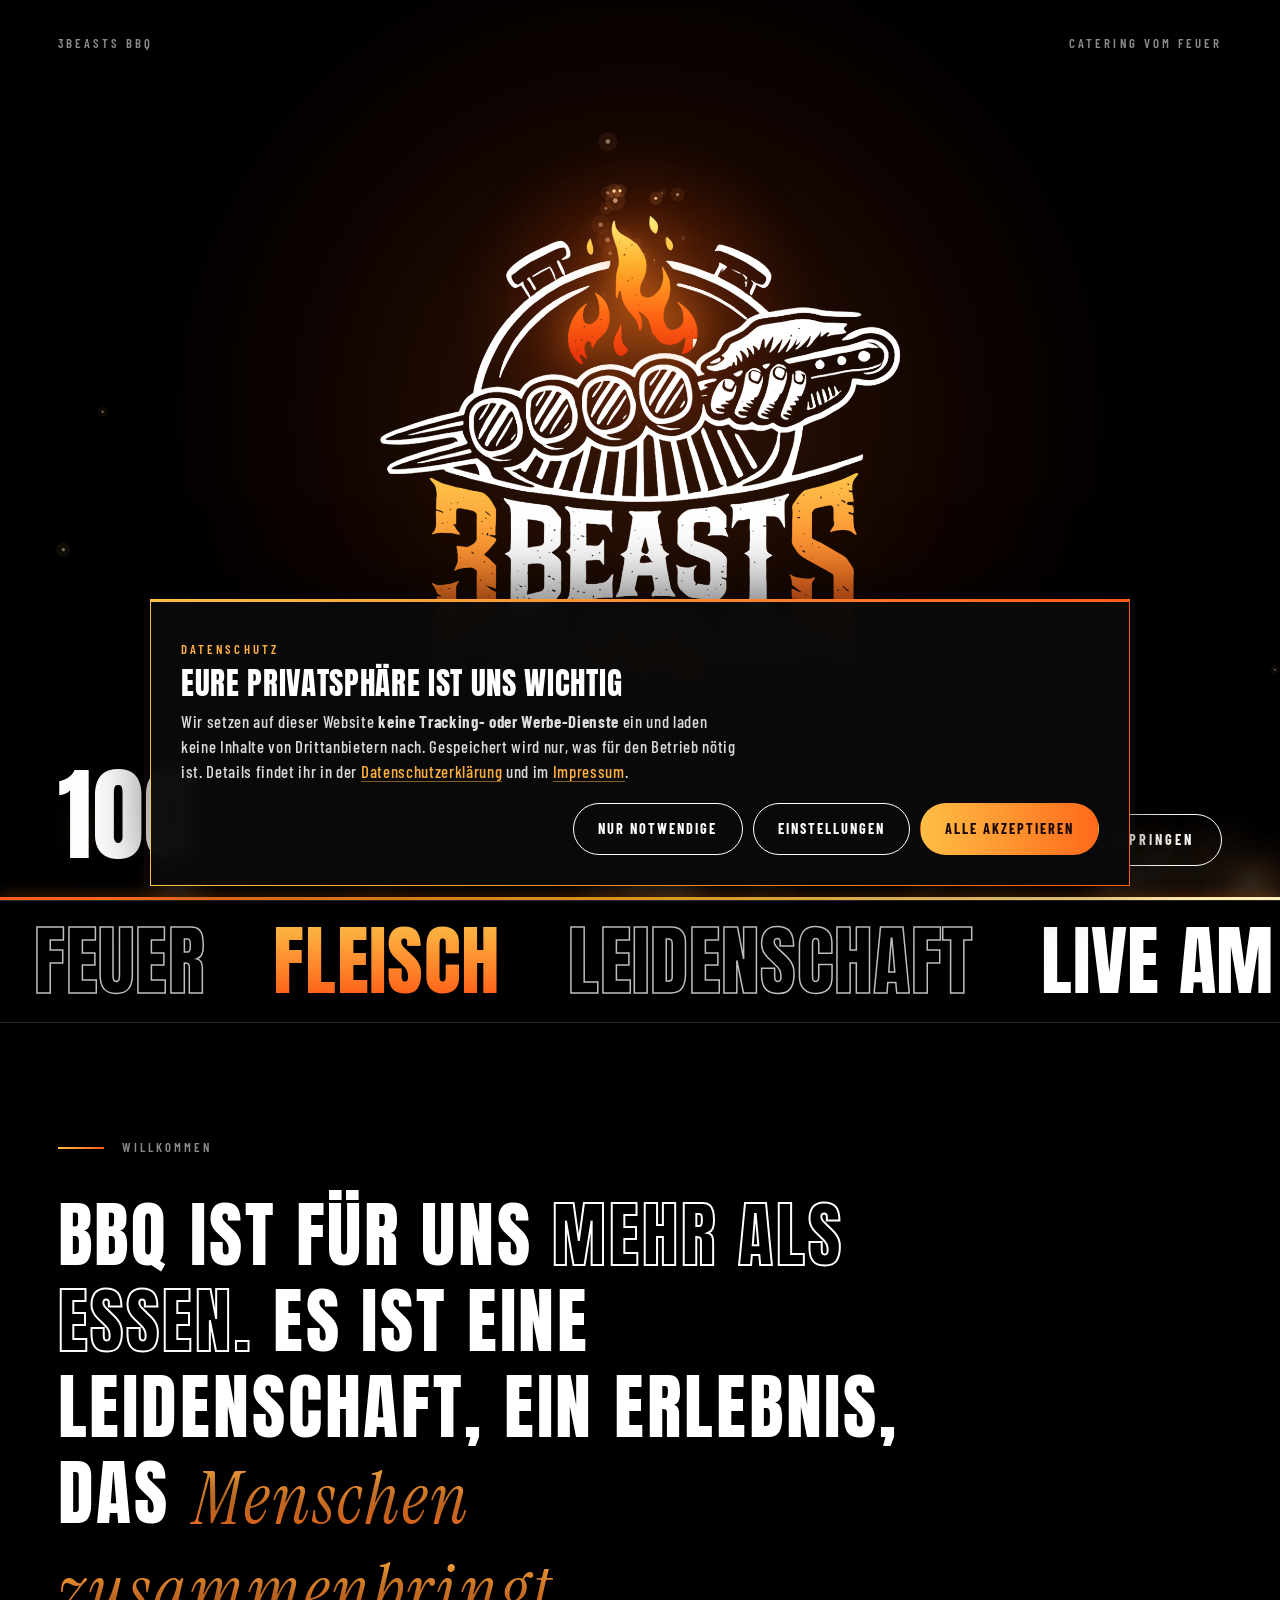
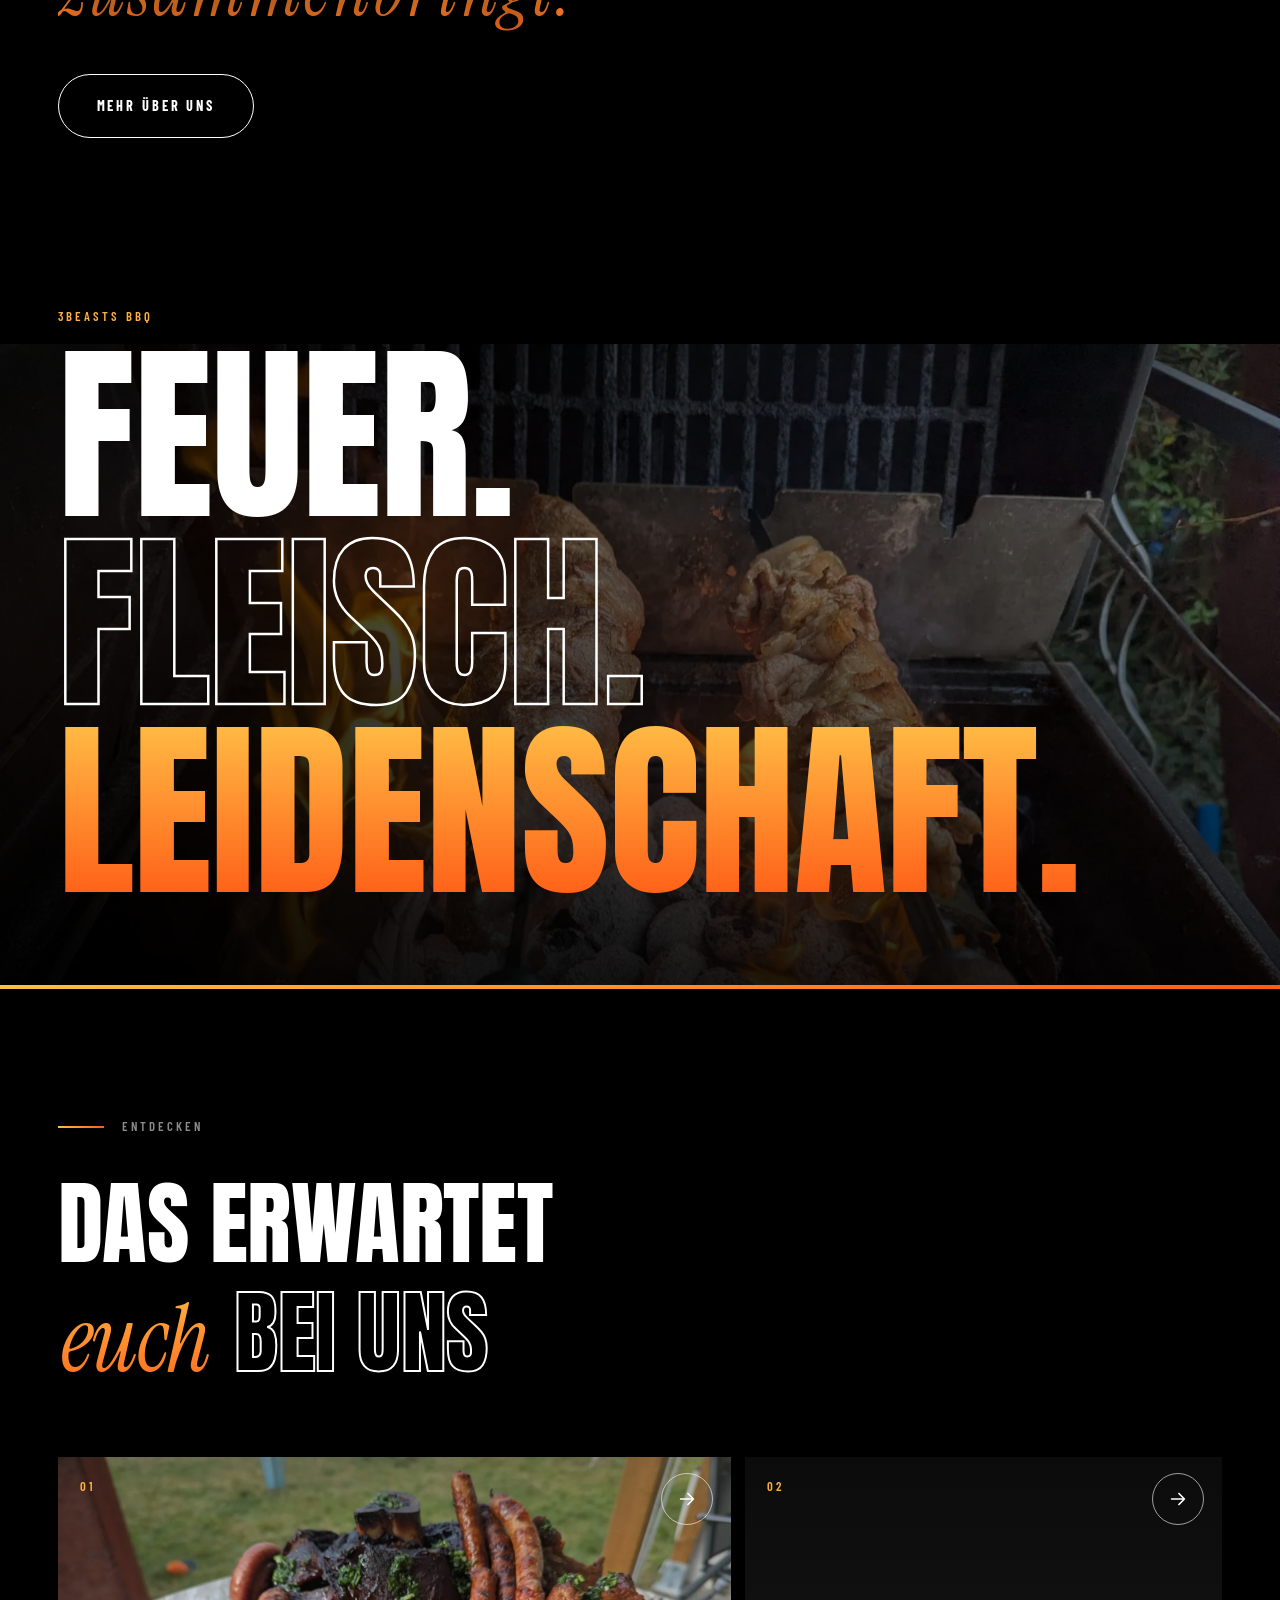
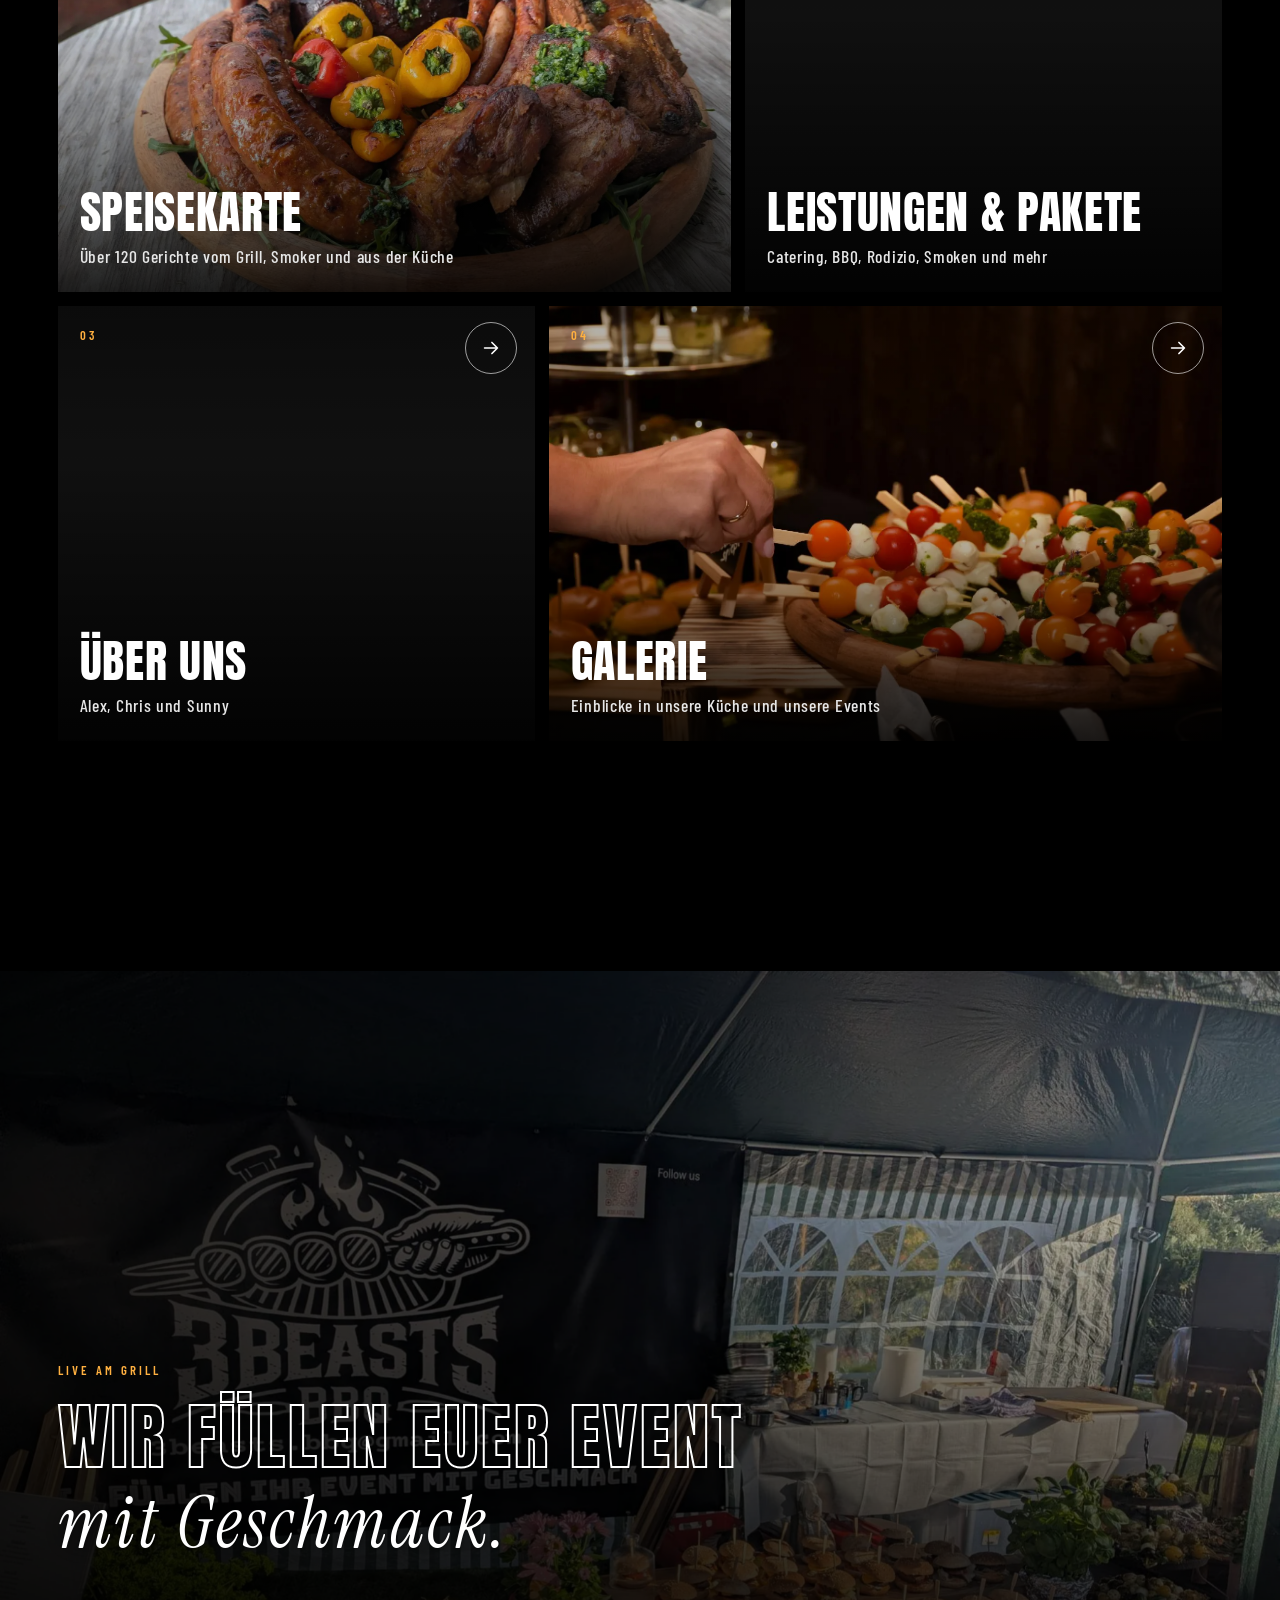
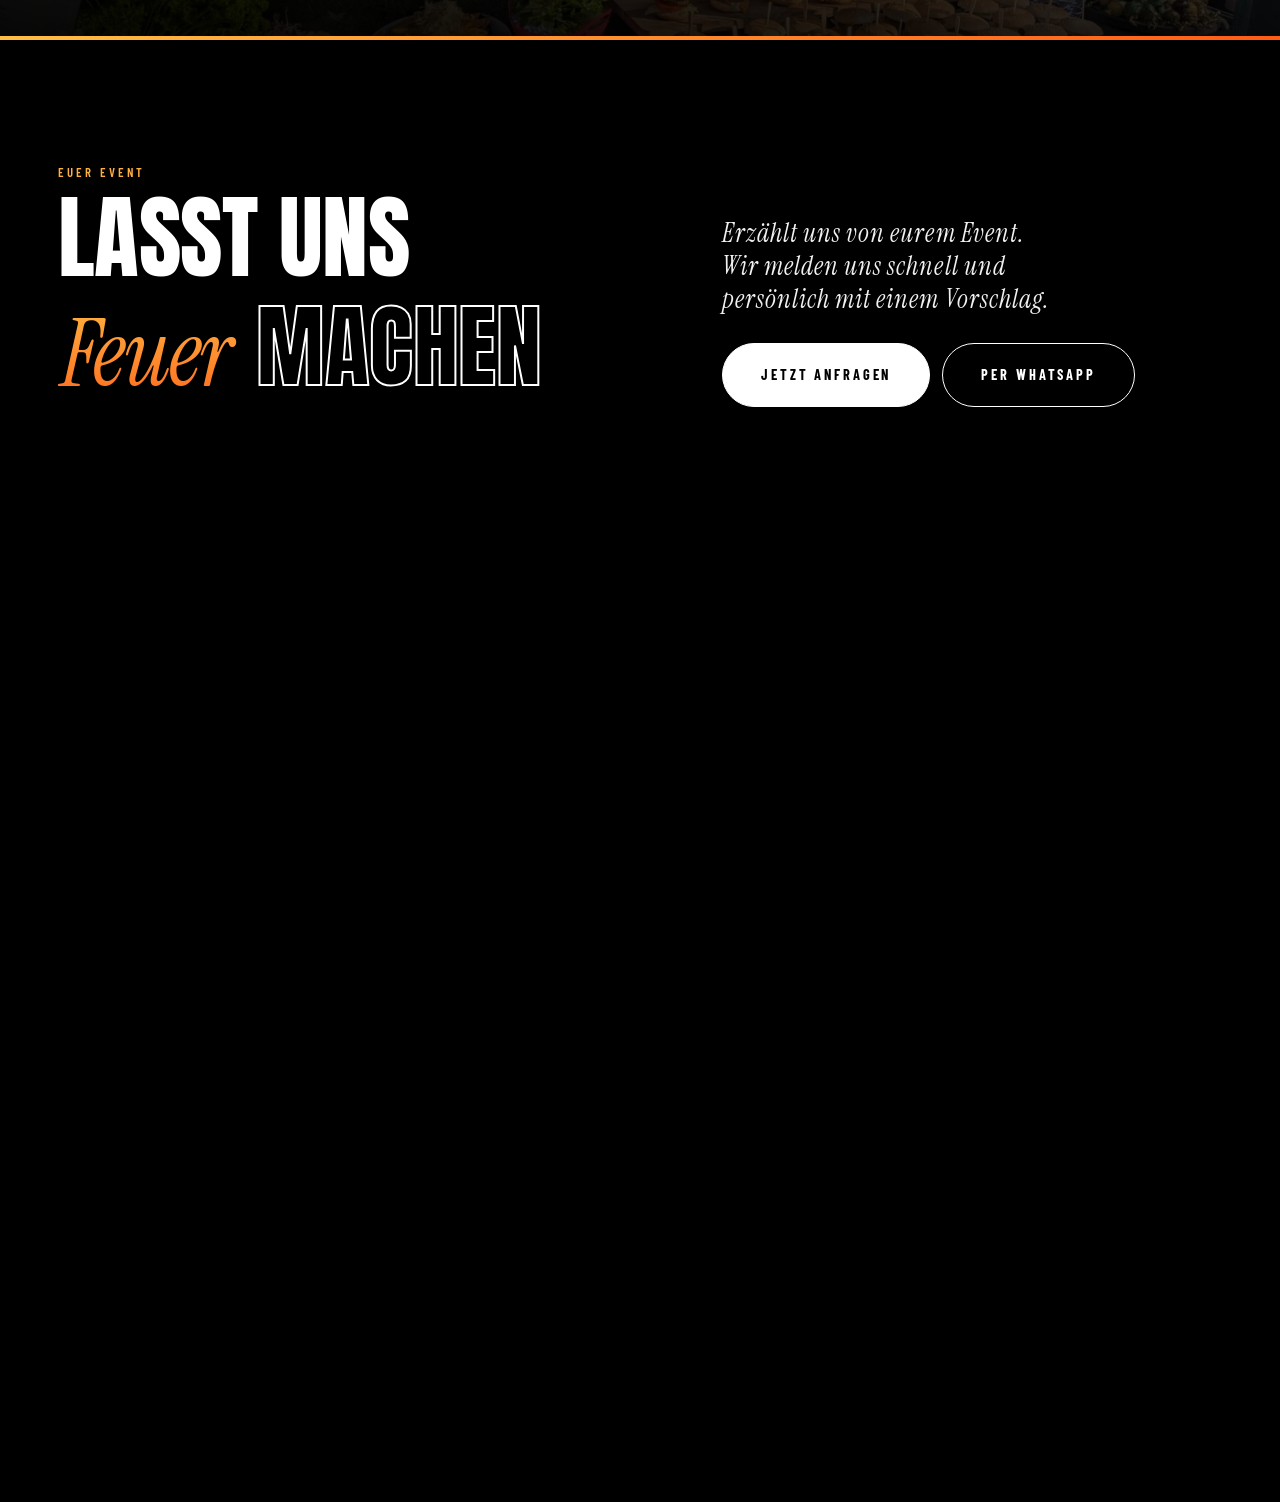
==== commit 04cdde9b: "Cursor ueber Cookie-Banner Co-Authored-By: Claude Sonnet 5.5 <noreply@anthropic.com>" ====
--- a/index.html
+++ b/index.html
@@ -1064,6 +1064,10 @@
 .cc-b[hidden]{display:none}
 @media(max-width:600px){.cc-btns{flex-direction:column}.cc-b{width:100%;text-align:center}.cc-box{max-height:88vh;overflow:auto}}
 .wa-float{transition:bottom .4s var(--ease),transform .4s var(--ease)}
+/* Cursor immer über dem Cookie-Banner */
+.cur{z-index:600!important}
+#sparkTrail{z-index:599!important}
+.cc,.cc *{cursor:none!important}
 @media(prefers-reduced-motion:reduce){*{animation-duration:.01s!important;animation-iteration-count:1!important;transition-duration:.01s!important}.rv,.mask>span{opacity:1;transform:none}html{scroll-behavior:auto}}
 </style>
 </head>
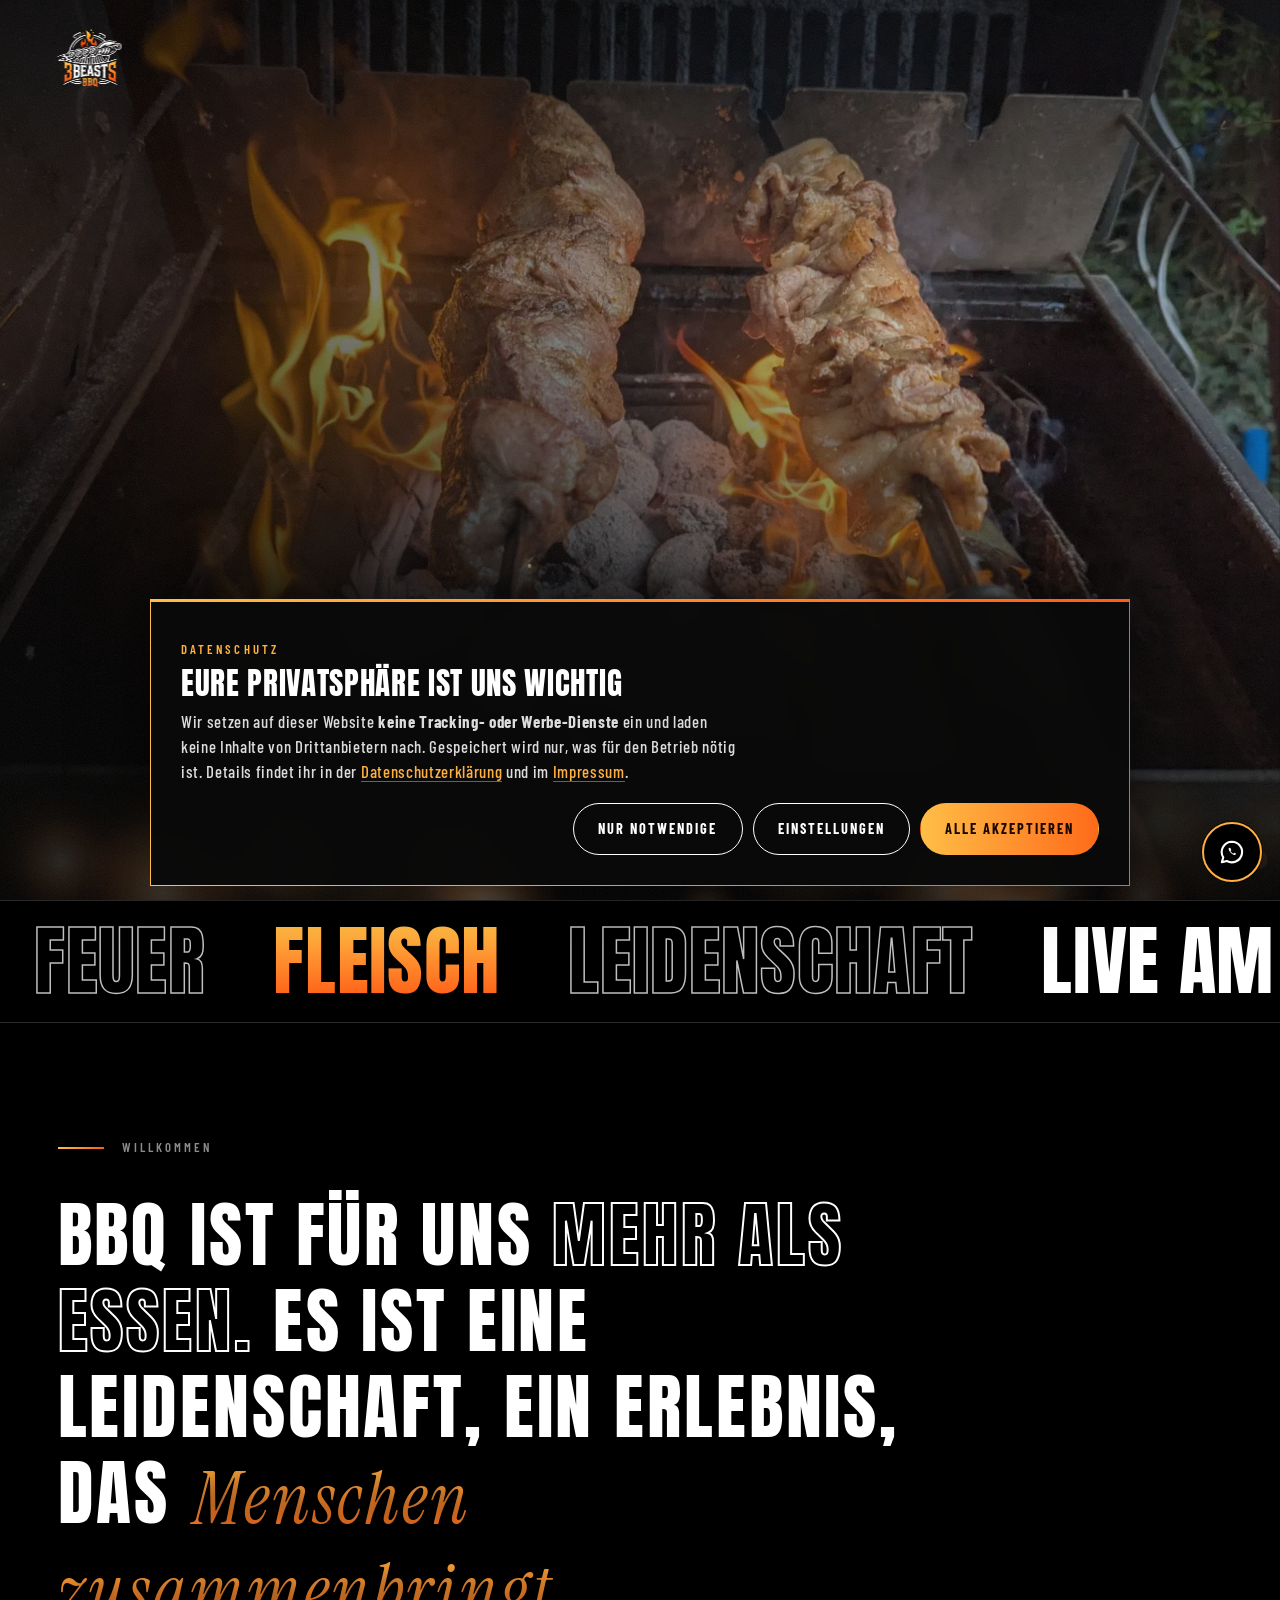
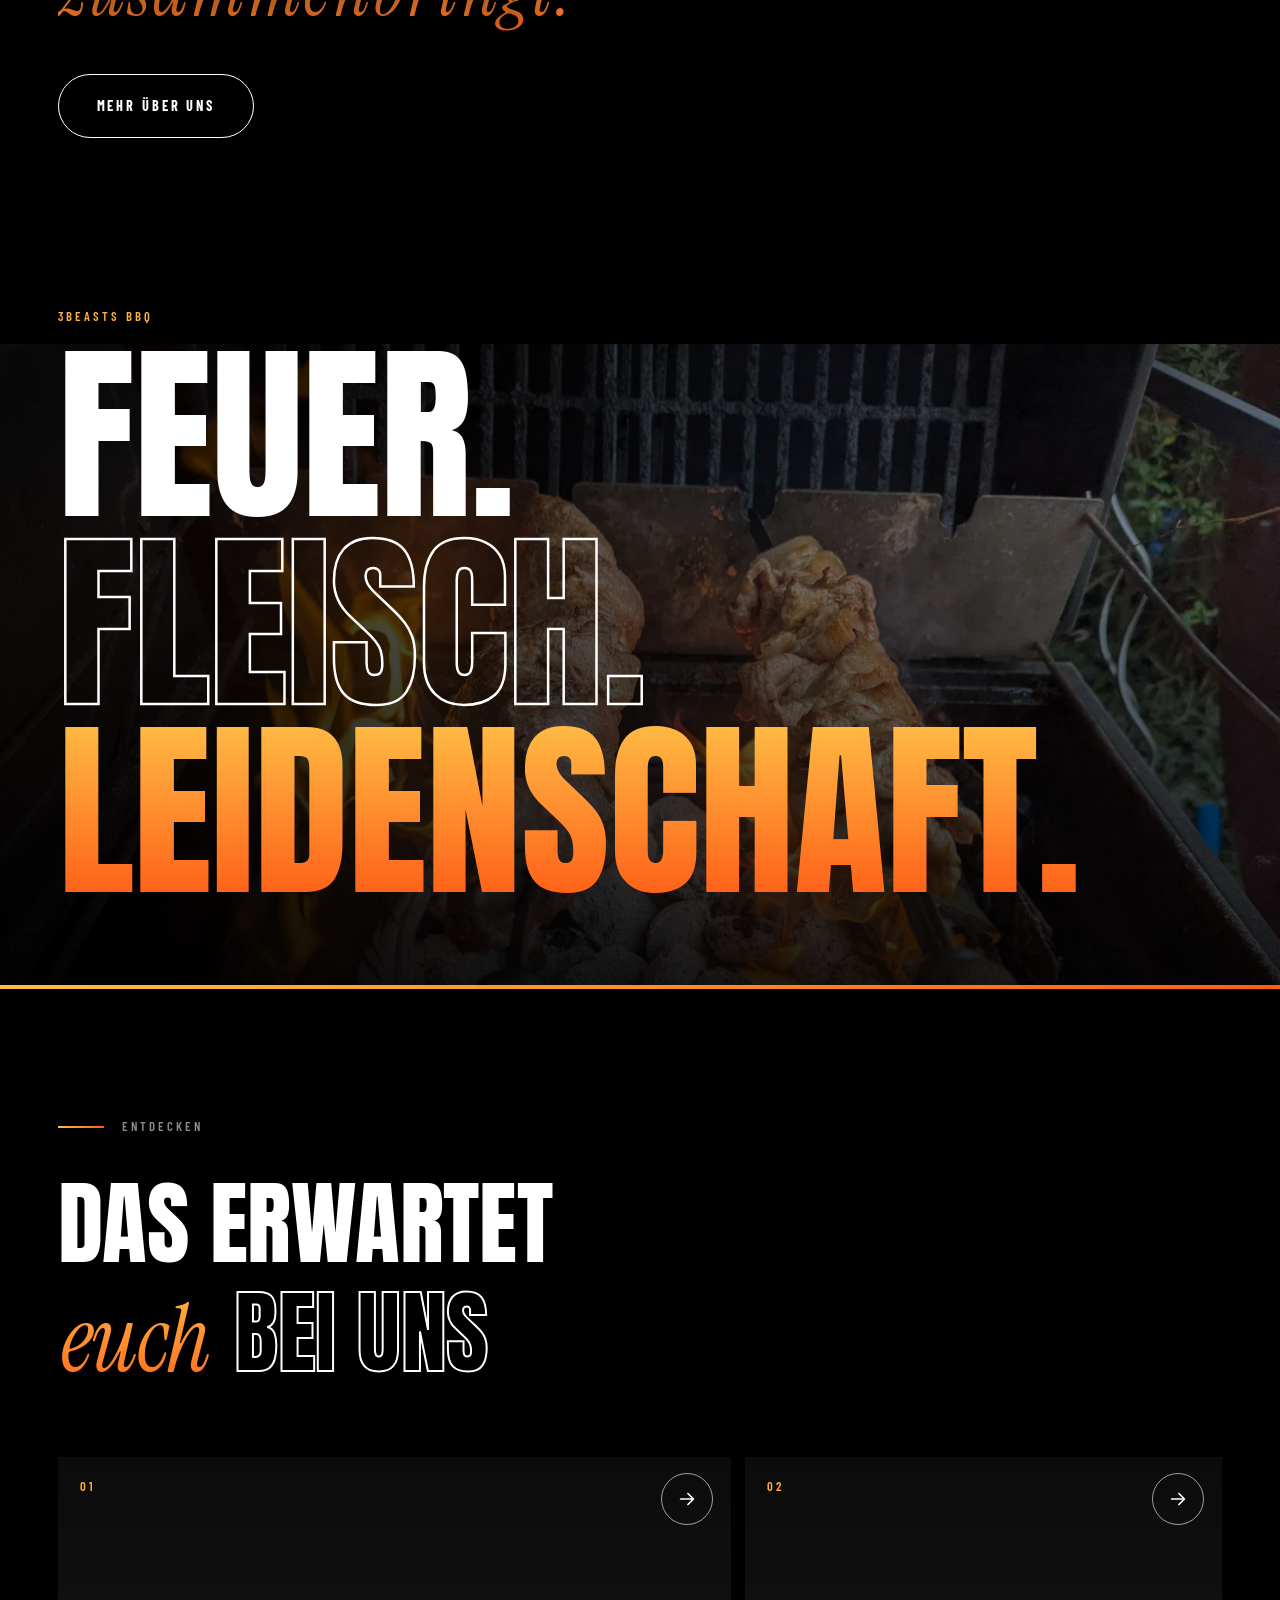
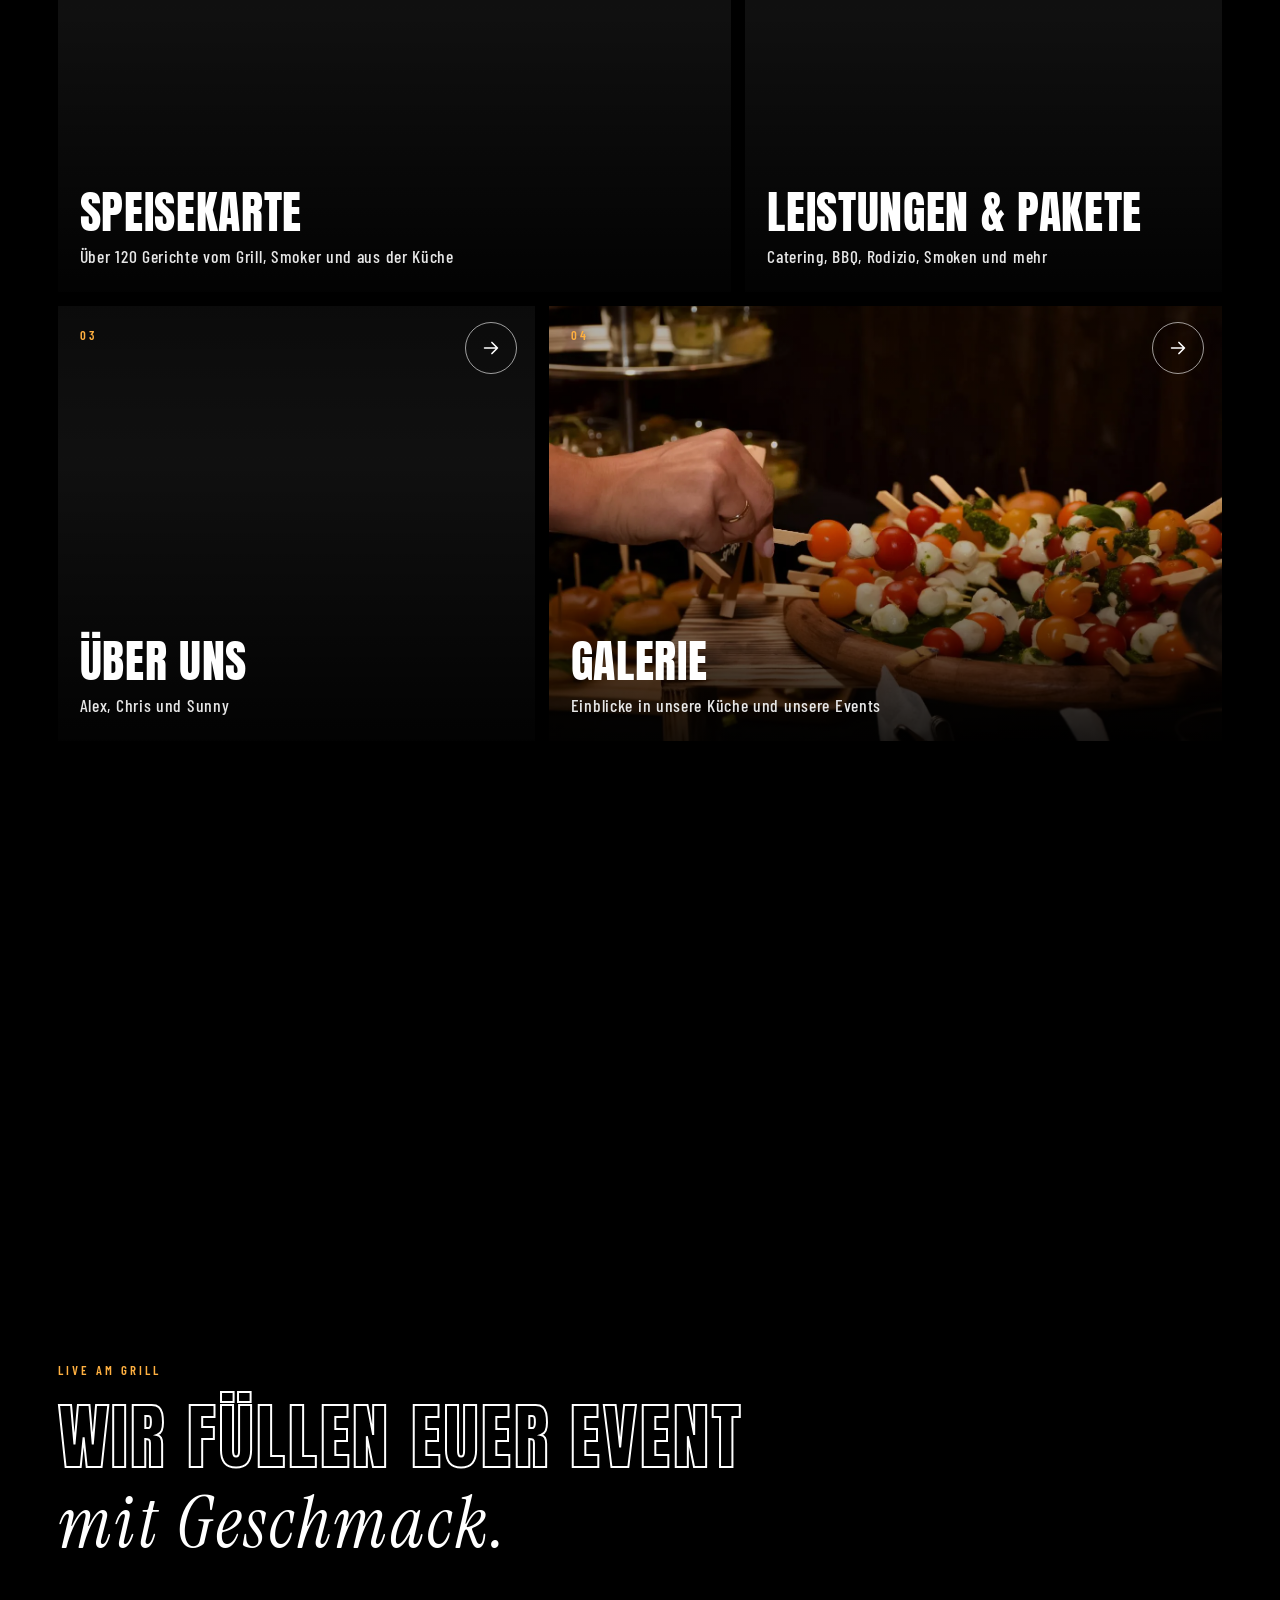
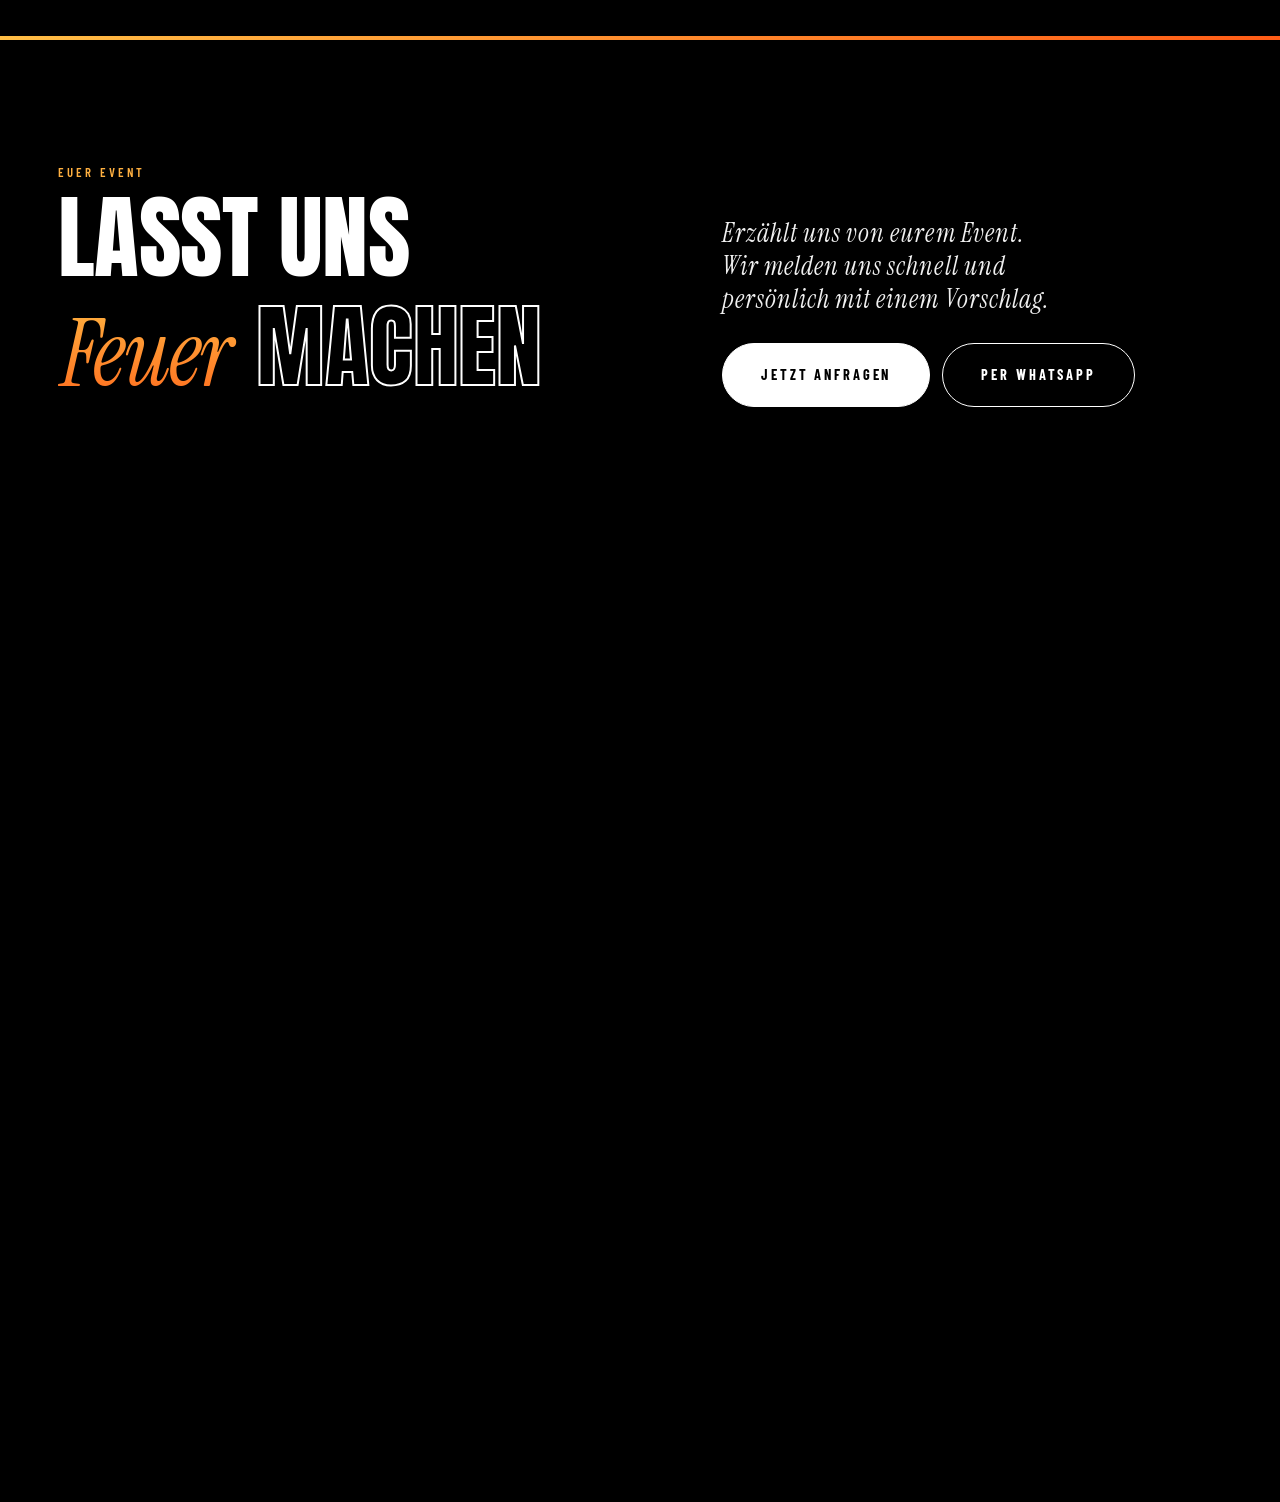
==== commit 7d34dd10: "Salsiccia Co-Authored-By: Claude Sonnet 5.5 <noreply@anthropic.com>" ====
--- a/index.html
+++ b/index.html
@@ -1296,7 +1296,7 @@
     </div>
     <div class="menu2 rv" id="menuFull">
       <div class="mtabs" role="tablist" aria-label="Speisekarte"><button type="button" role="tab" data-t="fleisch" class="on" aria-selected="true">Fleisch</button><button type="button" role="tab" data-t="beilagen">Beilagen</button><button type="button" role="tab" data-t="salate">Salate</button><button type="button" role="tab" data-t="vorspeisen">Vorspeisen</button><button type="button" role="tab" data-t="fingerfood">Fingerfood</button><button type="button" role="tab" data-t="glas">Fingerfood im Glas</button><button type="button" role="tab" data-t="dessert">Dessert</button></div>
-      <div class="mpanels"><div class="mp on" id="mp-fleisch" role="tabpanel"><div class="mp-cols"><div class="mg"><h4>Rodiziospieße</h4><ul><li>Tafelspitz</li><li>Schweinefilet</li><li>Schweinenacken</li><li>Hähnchen im Baconmantel</li><li>Roastbeef</li><li>Chorizo</li><li>Salchicha</li><li>Schweinebauch</li><li>Ananas</li></ul></div><div class="mg"><h4>Burger</h4><ul><li><strong>Beef Burger</strong><span>mit Rindfleisch-Patty, knackigem Salat, Tomate und Gurke</span></li><li><strong>Pulled Beef Burger</strong><span>mit knackigem Salat, Tomate und Gurke</span></li><li><strong>Pulled Pork Burger</strong><span>mit knackigem Salat, Tomate und Gurke</span></li><li><strong>Cheese Burger</strong><span>mit würzigem Cheddar, knackigem Salat, Tomate und Gurke</span></li><li><strong>Bacon Burger</strong><span>mit Rindfleisch-Patty, Bacon, knackigem Salat, Tomate und Gurke</span></li></ul></div><div class="mg"><h4>Vom Grill und Smoker · Rind</h4><ul><li>Tomahawk Steak</li><li>Entrecôte</li><li>Rinderfilet</li><li>Hüftsteak</li><li>Flank Steak</li><li>Rumpsteak</li><li>Beef Brisket</li></ul></div><div class="mg"><h4>Vom Grill und Smoker · Schwein</h4><ul><li>Schweinebauch</li><li>Nacken Steak</li><li>Schweinefilet</li><li>Ribs</li><li>Kotelett</li><li>Pork Belly Burnt Ends</li></ul></div></div><p class="mp-note">Alle unsere Burger werden mit hausgemachten Soßen zubereitet. Das Gewicht ist variabel: 160 g, 180 g oder 200 g.</p></div><div class="mp" id="mp-beilagen" role="tabpanel"><div class="mp-cols wide"><div class="mg cols3"><ul><li>Gegrillte Knoblauch-Kartoffeln</li><li>Rosmarin-Kartoffeln</li><li>Grillgemüse</li><li>Ofenkartoffeln mit Quark</li><li>Maiskolben</li><li>Pilz-Mix-Pfanne</li><li>Speckbohnen</li><li>Feta / Oliven-Päckchen</li><li>Halloumi</li><li>Gefüllte Grillpaprika</li><li>Grillpaprika</li><li>Süßkartoffel-Gnocchi-Pfanne</li><li>Limettenreis</li><li>Gefüllte Grilltomate</li><li>Monkey Bread</li></ul></div></div></div><div class="mp" id="mp-salate" role="tabpanel"><div class="mp-cols wide"><div class="mg cols3"><ul><li>Nudelsalat (Essig/Öl oder Mayonnaise)</li><li>Mediterraner Nudelsalat</li><li>Kartoffelsalat (Essig/Öl oder Mayonnaise)</li><li>Kartoffel-Fleisch-Salat</li><li>Handkäs-Salat</li><li>Bulgur-Salat mit Trauben, Blumenkohl, Gurke, Paprika und Granatapfel</li><li>Couscous-Salat mit Minze, Paprika, Rosinen und getrockneten Tomaten</li><li>Blattsalat / Mixsalat</li><li>Toppings (Paprika, Tomate, Gurke etc.)</li><li>Karottensalat</li><li>Fenchel-Orangen-Salat</li><li>Zwiebelsalat</li><li>Rucola-Melonen-Salat mit Kürbiskernen</li><li>Tomatensalat</li><li>Gurkensalat</li><li>Melonen-Feta-Salat</li></ul></div></div></div><div class="mp" id="mp-vorspeisen" role="tabpanel"><div class="mp-cols"><div class="mg"><h4>Vegetarisch</h4><ul><li>Auberginen-Carpaccio mit Erdnusscreme und Curry-Crunch</li><li>Bruschetta</li><li>Antipastiplatte</li><li>Zweierlei Hummus mit Falafel, Rucola und Olivenöl</li><li>Gefüllte Champignons</li><li>Gefüllte Mini-Paprika mit Kräuterfrischkäse</li><li>Kartoffelrösti mit Frischkäse / Rote-Bete-Creme / mediterranem Gemüse</li><li>Tomaten-Mozzarella-Platte mit Basilikum-Pesto und Rucola</li><li>Rote-Bete-Carpaccio mit Ziegenkäse und karamellisierter Walnuss</li><li>Gemüse-Quiche mit Paprika, Brokkoli, Tomate, Porree und Knoblauch</li><li>Gefüllte Eierhälften mit Senfcreme / Kräutern / Rote Bete / Thunfischcreme</li><li>Käseplatte aus verschiedenen Hart- und Weichkäsesorten</li></ul></div><div class="mg"><h4>Fleisch und Fisch</h4><ul><li>Gerolltes Rinder-Carpaccio mit Rucola und Parmesan</li><li>Gefüllte Mini-Paprika mit Hackfleisch</li><li>Honigmelone mit hausgemachtem Schinken</li><li>Jausenplatte mit frischer Hausmacher-Wurst</li><li>Wildpasteten-Platte mit Preiselbeeren</li><li>Rinder-Tatar klassisch / spicy</li><li>Vitello Tonnato mit Kapernäpfeln</li><li>Geräucherter Fisch auf Sellerie-Meerrettich-Creme mit gepickeltem Gemüse</li><li>Räucherlachsplatte mit Sahnemeerrettich und Preiselbeeren</li></ul></div></div></div><div class="mp" id="mp-fingerfood" role="tabpanel"><div class="mp-cols"><div class="mg"><h4>Vegetarisch</h4><ul><li>Mini-Champignon-Burger</li><li>Tomaten-Mozzarella-Spieß</li><li>Zucchini-Feta-Röllchen</li><li>Mini-Wraps mit Rucola und Antipasti / Rucola, knackigem Gemüse und Käse</li><li>Handkäs-Tatar auf Pumpernickel</li><li>Antipasti-Spieß</li></ul></div><div class="mg"><h4>Fleisch und Fisch</h4><ul><li>Mini-Cheeseburger</li><li>Chickenfinger mit Chili-Mango-Dip</li><li>Roastbeefröllchen mit grünem Spargel</li><li>Mini-Schnitzel mit grüner Soße</li><li>Hähnchen-Satay-Spieße mit Erdnusssoße</li><li>Hähnchensalat mit Koriander und Granatapfel</li><li>Karotten-Orangen-Salat mit geräucherter Entenbrust</li><li>Mini-Wraps mit Wildkräutersalat, knackigem Gemüse und gegrilltem Hähnchen</li><li>Mini-Wraps mit Wildkräutersalat, knackigem Gemüse und Räucherlachs</li><li>Mini-Fischburger</li></ul></div></div></div><div class="mp" id="mp-glas" role="tabpanel"><div class="mp-cols"><div class="mg"><h4>Vegetarisch</h4><ul><li>Rucolacreme und Ziegenfrischkäse mit Feigensenf</li><li>Melonen-Feta-Salat</li><li>Grüne Soße mit Ei</li><li>Auberginenkaviar mit Parmesancreme</li><li>Crudités mit Kräuterfrischkäse</li><li>Gazpacho / Brombeer-Gazpacho</li><li>Caprese mit Basilikum-Pesto</li><li>Couscous-Salat mit frischem knackigem Gemüse</li><li>Gegrillter Pfirsich mit Burrata</li></ul></div><div class="mg"><h4>Fleisch und Fisch</h4><ul><li>Couscous mit Dattelcreme und Pollo fino</li><li>Kartoffel-Gurkensalat mit Estragonsenf und Frikadelle</li><li>Rindfleischsalat mit Sellerie und Meerrettich</li><li>Beef Tataki mit Chimichurri</li><li>Weißwurst-Salat mit Radieschen und Laugencroutons</li><li>Sesam-Thunfisch mit Mangosalat</li><li>Krabbensalat mit 3-Beasts-Cocktailsoße</li><li>Thunfisch-Mango-Tatar</li></ul></div></div></div><div class="mp" id="mp-dessert" role="tabpanel"><div class="mp-cols wide"><div class="mg cols3"><h4>Im Glas</h4><ul><li>New York Cheesecake</li><li>Solero-Törtchen</li><li>Frankfurter Kranz</li><li>Zweierlei Mousse</li><li>Schokoladen-Mousse</li><li>Weiße Schokoladen-Mousse</li><li><strong>Tiramisu</strong><span>klassisch / Erdbeere / Pistazie</span></li><li>Donauwelle</li><li>Bananen Split</li><li>Pavlova</li><li>Rote Grütze mit Vanillesoße</li><li>Mango Lassi</li><li>Ananas-Basilikum-Törtchen</li><li>Obstsalat mit frischer Minze</li><li>Crème brûlée</li><li>Vanillepudding</li><li>Schokoladenpudding</li></ul></div></div><p class="mp-note">Gerne machen wir auch andere Desserts oder Torten auf Anfrage.</p></div></div>
+      <div class="mpanels"><div class="mp on" id="mp-fleisch" role="tabpanel"><div class="mp-cols"><div class="mg"><h4>Rodiziospieße</h4><ul><li>Tafelspitz</li><li>Schweinefilet</li><li>Schweinenacken</li><li>Hähnchen im Baconmantel</li><li>Roastbeef</li><li>Chorizo</li><li>Salsiccia</li><li>Schweinebauch</li><li>Ananas</li></ul></div><div class="mg"><h4>Burger</h4><ul><li><strong>Beef Burger</strong><span>mit Rindfleisch-Patty, knackigem Salat, Tomate und Gurke</span></li><li><strong>Pulled Beef Burger</strong><span>mit knackigem Salat, Tomate und Gurke</span></li><li><strong>Pulled Pork Burger</strong><span>mit knackigem Salat, Tomate und Gurke</span></li><li><strong>Cheese Burger</strong><span>mit würzigem Cheddar, knackigem Salat, Tomate und Gurke</span></li><li><strong>Bacon Burger</strong><span>mit Rindfleisch-Patty, Bacon, knackigem Salat, Tomate und Gurke</span></li></ul></div><div class="mg"><h4>Vom Grill und Smoker · Rind</h4><ul><li>Tomahawk Steak</li><li>Entrecôte</li><li>Rinderfilet</li><li>Hüftsteak</li><li>Flank Steak</li><li>Rumpsteak</li><li>Beef Brisket</li></ul></div><div class="mg"><h4>Vom Grill und Smoker · Schwein</h4><ul><li>Schweinebauch</li><li>Nacken Steak</li><li>Schweinefilet</li><li>Ribs</li><li>Kotelett</li><li>Pork Belly Burnt Ends</li></ul></div></div><p class="mp-note">Alle unsere Burger werden mit hausgemachten Soßen zubereitet. Das Gewicht ist variabel: 160 g, 180 g oder 200 g.</p></div><div class="mp" id="mp-beilagen" role="tabpanel"><div class="mp-cols wide"><div class="mg cols3"><ul><li>Gegrillte Knoblauch-Kartoffeln</li><li>Rosmarin-Kartoffeln</li><li>Grillgemüse</li><li>Ofenkartoffeln mit Quark</li><li>Maiskolben</li><li>Pilz-Mix-Pfanne</li><li>Speckbohnen</li><li>Feta / Oliven-Päckchen</li><li>Halloumi</li><li>Gefüllte Grillpaprika</li><li>Grillpaprika</li><li>Süßkartoffel-Gnocchi-Pfanne</li><li>Limettenreis</li><li>Gefüllte Grilltomate</li><li>Monkey Bread</li></ul></div></div></div><div class="mp" id="mp-salate" role="tabpanel"><div class="mp-cols wide"><div class="mg cols3"><ul><li>Nudelsalat (Essig/Öl oder Mayonnaise)</li><li>Mediterraner Nudelsalat</li><li>Kartoffelsalat (Essig/Öl oder Mayonnaise)</li><li>Kartoffel-Fleisch-Salat</li><li>Handkäs-Salat</li><li>Bulgur-Salat mit Trauben, Blumenkohl, Gurke, Paprika und Granatapfel</li><li>Couscous-Salat mit Minze, Paprika, Rosinen und getrockneten Tomaten</li><li>Blattsalat / Mixsalat</li><li>Toppings (Paprika, Tomate, Gurke etc.)</li><li>Karottensalat</li><li>Fenchel-Orangen-Salat</li><li>Zwiebelsalat</li><li>Rucola-Melonen-Salat mit Kürbiskernen</li><li>Tomatensalat</li><li>Gurkensalat</li><li>Melonen-Feta-Salat</li></ul></div></div></div><div class="mp" id="mp-vorspeisen" role="tabpanel"><div class="mp-cols"><div class="mg"><h4>Vegetarisch</h4><ul><li>Auberginen-Carpaccio mit Erdnusscreme und Curry-Crunch</li><li>Bruschetta</li><li>Antipastiplatte</li><li>Zweierlei Hummus mit Falafel, Rucola und Olivenöl</li><li>Gefüllte Champignons</li><li>Gefüllte Mini-Paprika mit Kräuterfrischkäse</li><li>Kartoffelrösti mit Frischkäse / Rote-Bete-Creme / mediterranem Gemüse</li><li>Tomaten-Mozzarella-Platte mit Basilikum-Pesto und Rucola</li><li>Rote-Bete-Carpaccio mit Ziegenkäse und karamellisierter Walnuss</li><li>Gemüse-Quiche mit Paprika, Brokkoli, Tomate, Porree und Knoblauch</li><li>Gefüllte Eierhälften mit Senfcreme / Kräutern / Rote Bete / Thunfischcreme</li><li>Käseplatte aus verschiedenen Hart- und Weichkäsesorten</li></ul></div><div class="mg"><h4>Fleisch und Fisch</h4><ul><li>Gerolltes Rinder-Carpaccio mit Rucola und Parmesan</li><li>Gefüllte Mini-Paprika mit Hackfleisch</li><li>Honigmelone mit hausgemachtem Schinken</li><li>Jausenplatte mit frischer Hausmacher-Wurst</li><li>Wildpasteten-Platte mit Preiselbeeren</li><li>Rinder-Tatar klassisch / spicy</li><li>Vitello Tonnato mit Kapernäpfeln</li><li>Geräucherter Fisch auf Sellerie-Meerrettich-Creme mit gepickeltem Gemüse</li><li>Räucherlachsplatte mit Sahnemeerrettich und Preiselbeeren</li></ul></div></div></div><div class="mp" id="mp-fingerfood" role="tabpanel"><div class="mp-cols"><div class="mg"><h4>Vegetarisch</h4><ul><li>Mini-Champignon-Burger</li><li>Tomaten-Mozzarella-Spieß</li><li>Zucchini-Feta-Röllchen</li><li>Mini-Wraps mit Rucola und Antipasti / Rucola, knackigem Gemüse und Käse</li><li>Handkäs-Tatar auf Pumpernickel</li><li>Antipasti-Spieß</li></ul></div><div class="mg"><h4>Fleisch und Fisch</h4><ul><li>Mini-Cheeseburger</li><li>Chickenfinger mit Chili-Mango-Dip</li><li>Roastbeefröllchen mit grünem Spargel</li><li>Mini-Schnitzel mit grüner Soße</li><li>Hähnchen-Satay-Spieße mit Erdnusssoße</li><li>Hähnchensalat mit Koriander und Granatapfel</li><li>Karotten-Orangen-Salat mit geräucherter Entenbrust</li><li>Mini-Wraps mit Wildkräutersalat, knackigem Gemüse und gegrilltem Hähnchen</li><li>Mini-Wraps mit Wildkräutersalat, knackigem Gemüse und Räucherlachs</li><li>Mini-Fischburger</li></ul></div></div></div><div class="mp" id="mp-glas" role="tabpanel"><div class="mp-cols"><div class="mg"><h4>Vegetarisch</h4><ul><li>Rucolacreme und Ziegenfrischkäse mit Feigensenf</li><li>Melonen-Feta-Salat</li><li>Grüne Soße mit Ei</li><li>Auberginenkaviar mit Parmesancreme</li><li>Crudités mit Kräuterfrischkäse</li><li>Gazpacho / Brombeer-Gazpacho</li><li>Caprese mit Basilikum-Pesto</li><li>Couscous-Salat mit frischem knackigem Gemüse</li><li>Gegrillter Pfirsich mit Burrata</li></ul></div><div class="mg"><h4>Fleisch und Fisch</h4><ul><li>Couscous mit Dattelcreme und Pollo fino</li><li>Kartoffel-Gurkensalat mit Estragonsenf und Frikadelle</li><li>Rindfleischsalat mit Sellerie und Meerrettich</li><li>Beef Tataki mit Chimichurri</li><li>Weißwurst-Salat mit Radieschen und Laugencroutons</li><li>Sesam-Thunfisch mit Mangosalat</li><li>Krabbensalat mit 3-Beasts-Cocktailsoße</li><li>Thunfisch-Mango-Tatar</li></ul></div></div></div><div class="mp" id="mp-dessert" role="tabpanel"><div class="mp-cols wide"><div class="mg cols3"><h4>Im Glas</h4><ul><li>New York Cheesecake</li><li>Solero-Törtchen</li><li>Frankfurter Kranz</li><li>Zweierlei Mousse</li><li>Schokoladen-Mousse</li><li>Weiße Schokoladen-Mousse</li><li><strong>Tiramisu</strong><span>klassisch / Erdbeere / Pistazie</span></li><li>Donauwelle</li><li>Bananen Split</li><li>Pavlova</li><li>Rote Grütze mit Vanillesoße</li><li>Mango Lassi</li><li>Ananas-Basilikum-Törtchen</li><li>Obstsalat mit frischer Minze</li><li>Crème brûlée</li><li>Vanillepudding</li><li>Schokoladenpudding</li></ul></div></div><p class="mp-note">Gerne machen wir auch andere Desserts oder Torten auf Anfrage.</p></div></div>
     </div>
     <div class="indiv rv">
       <div class="indiv-txt">
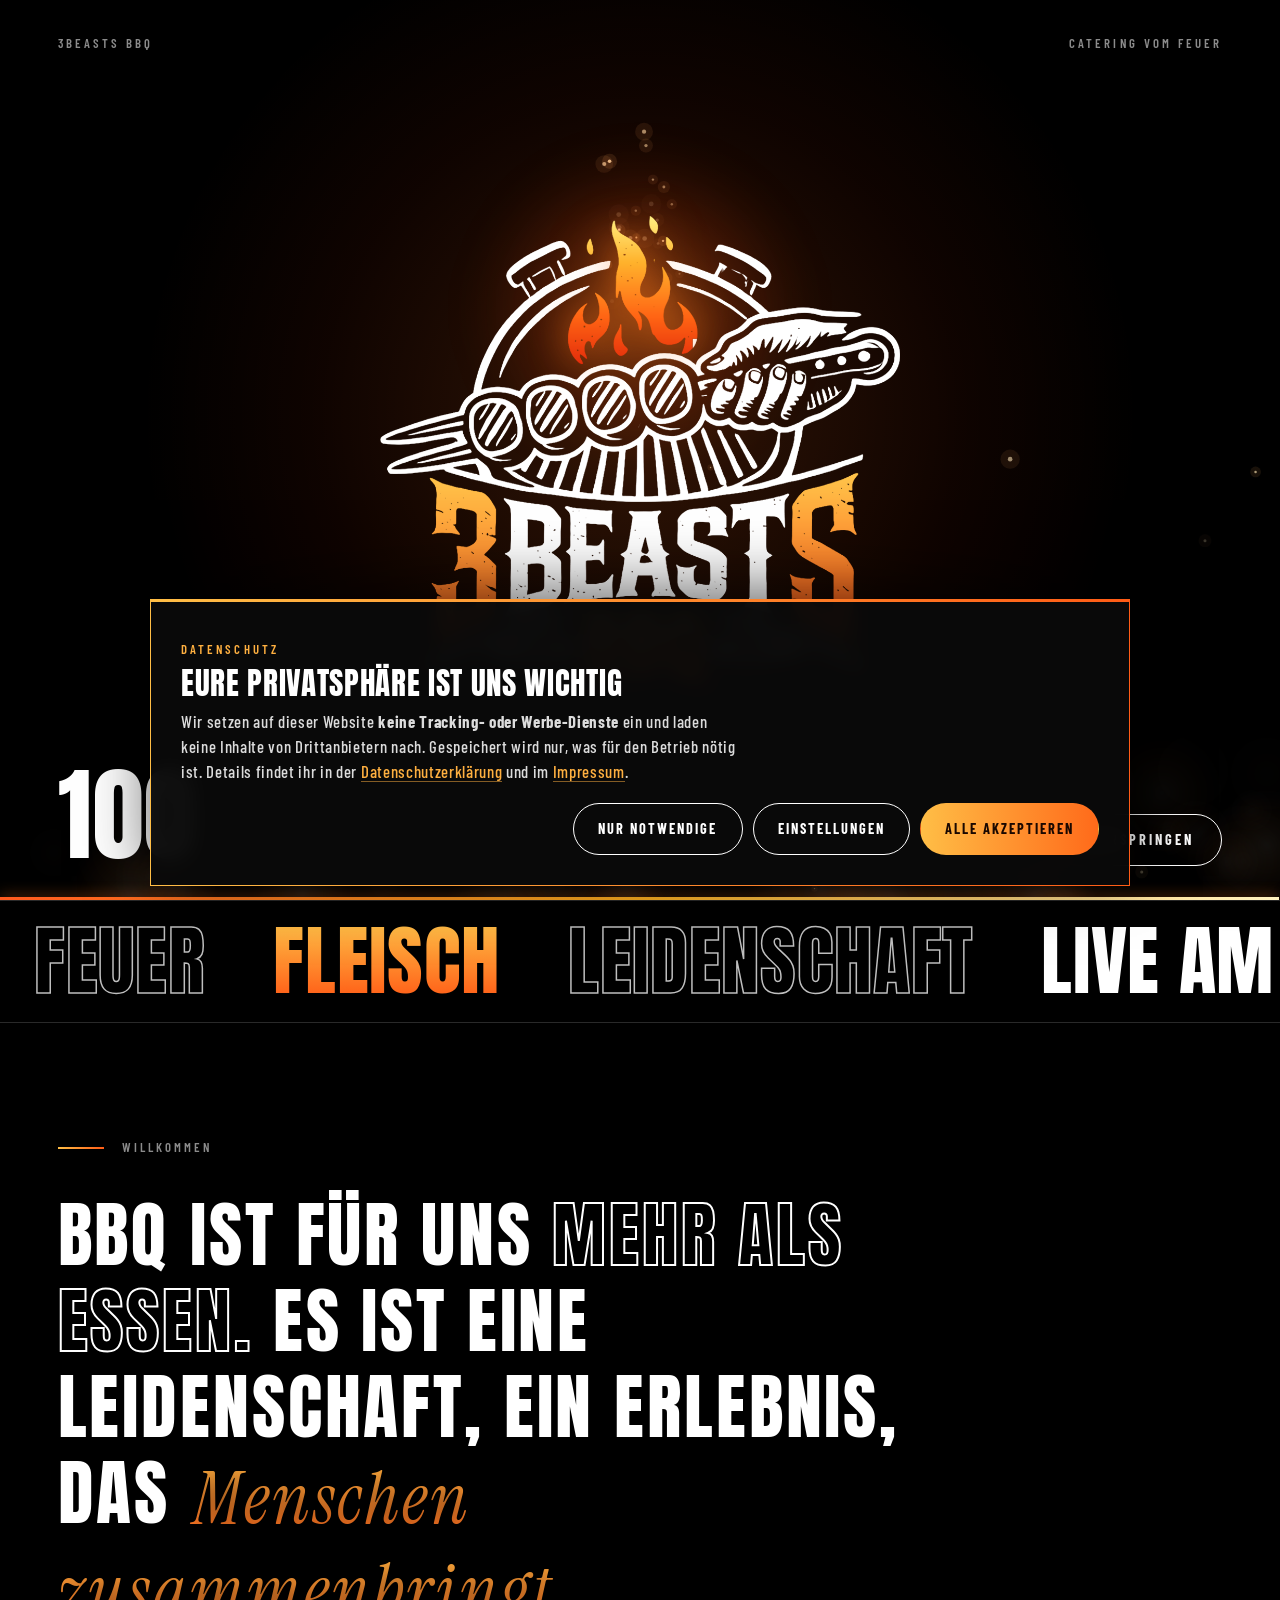
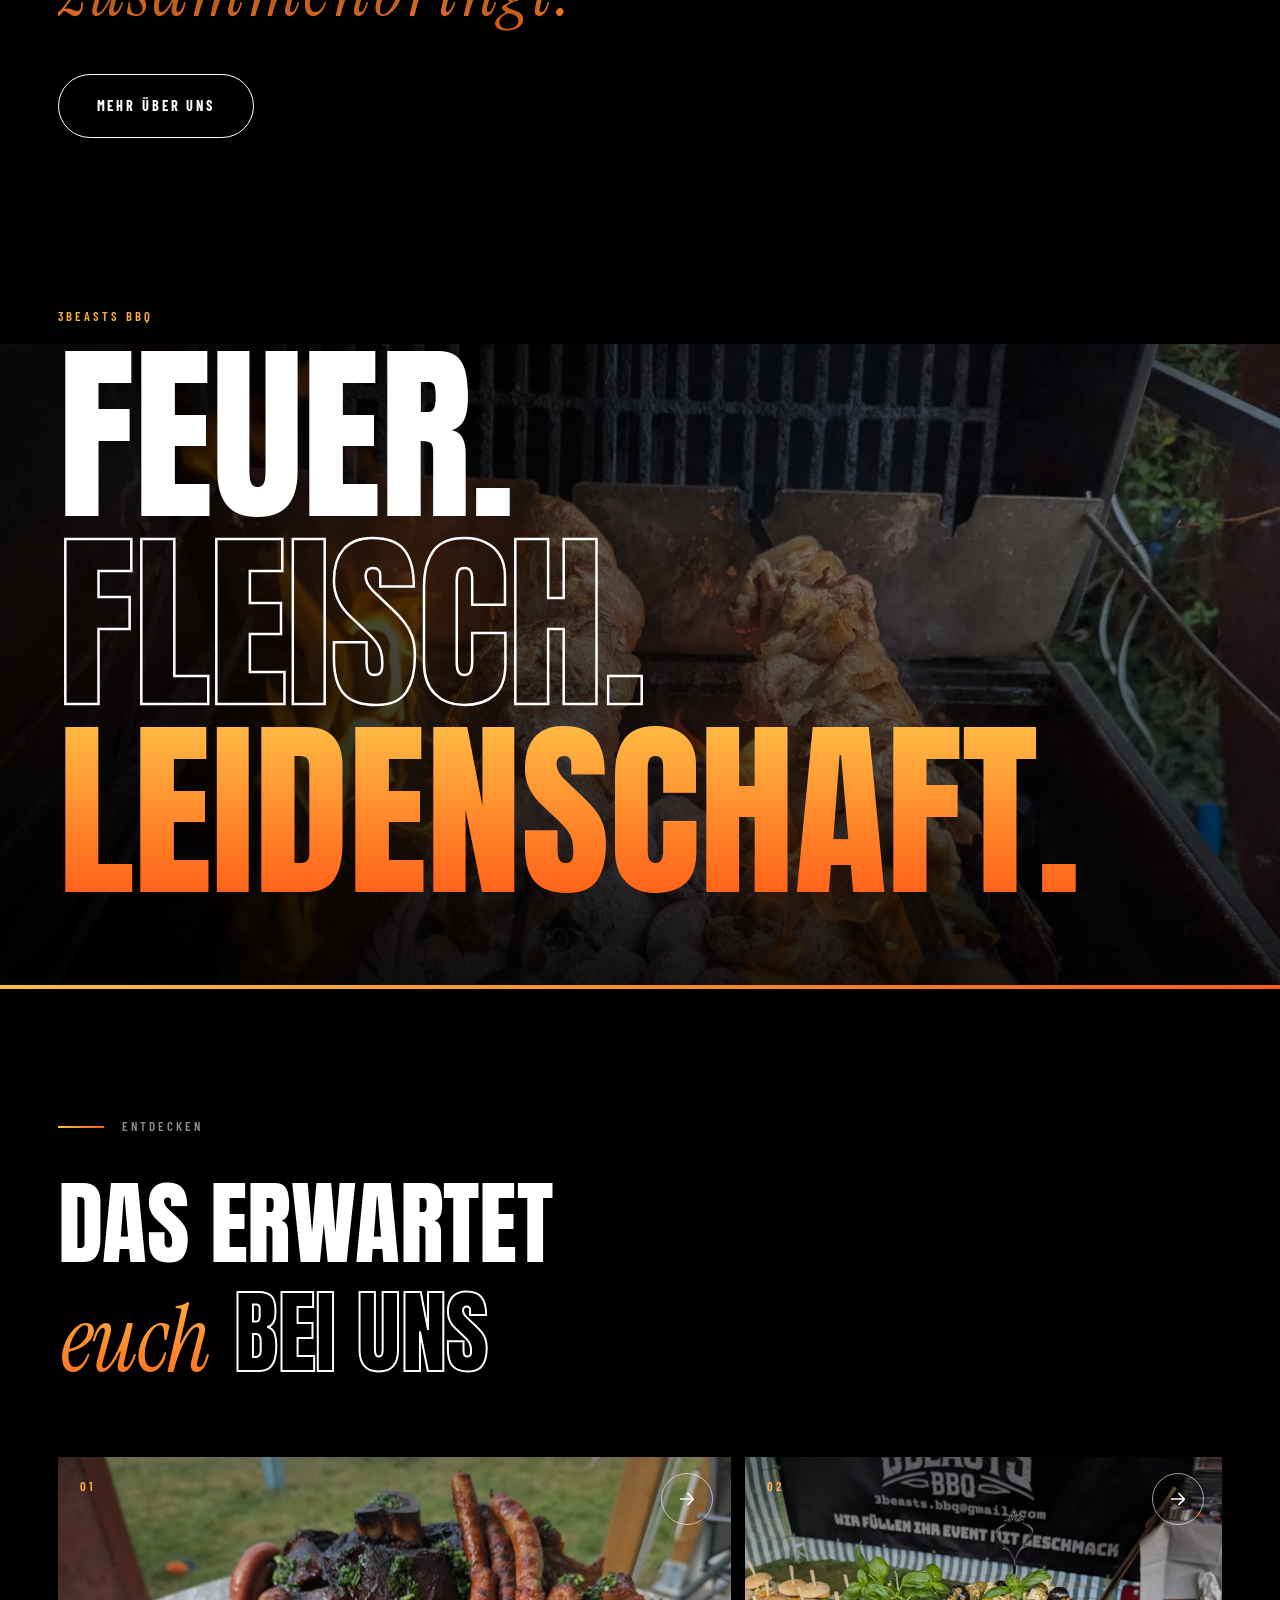
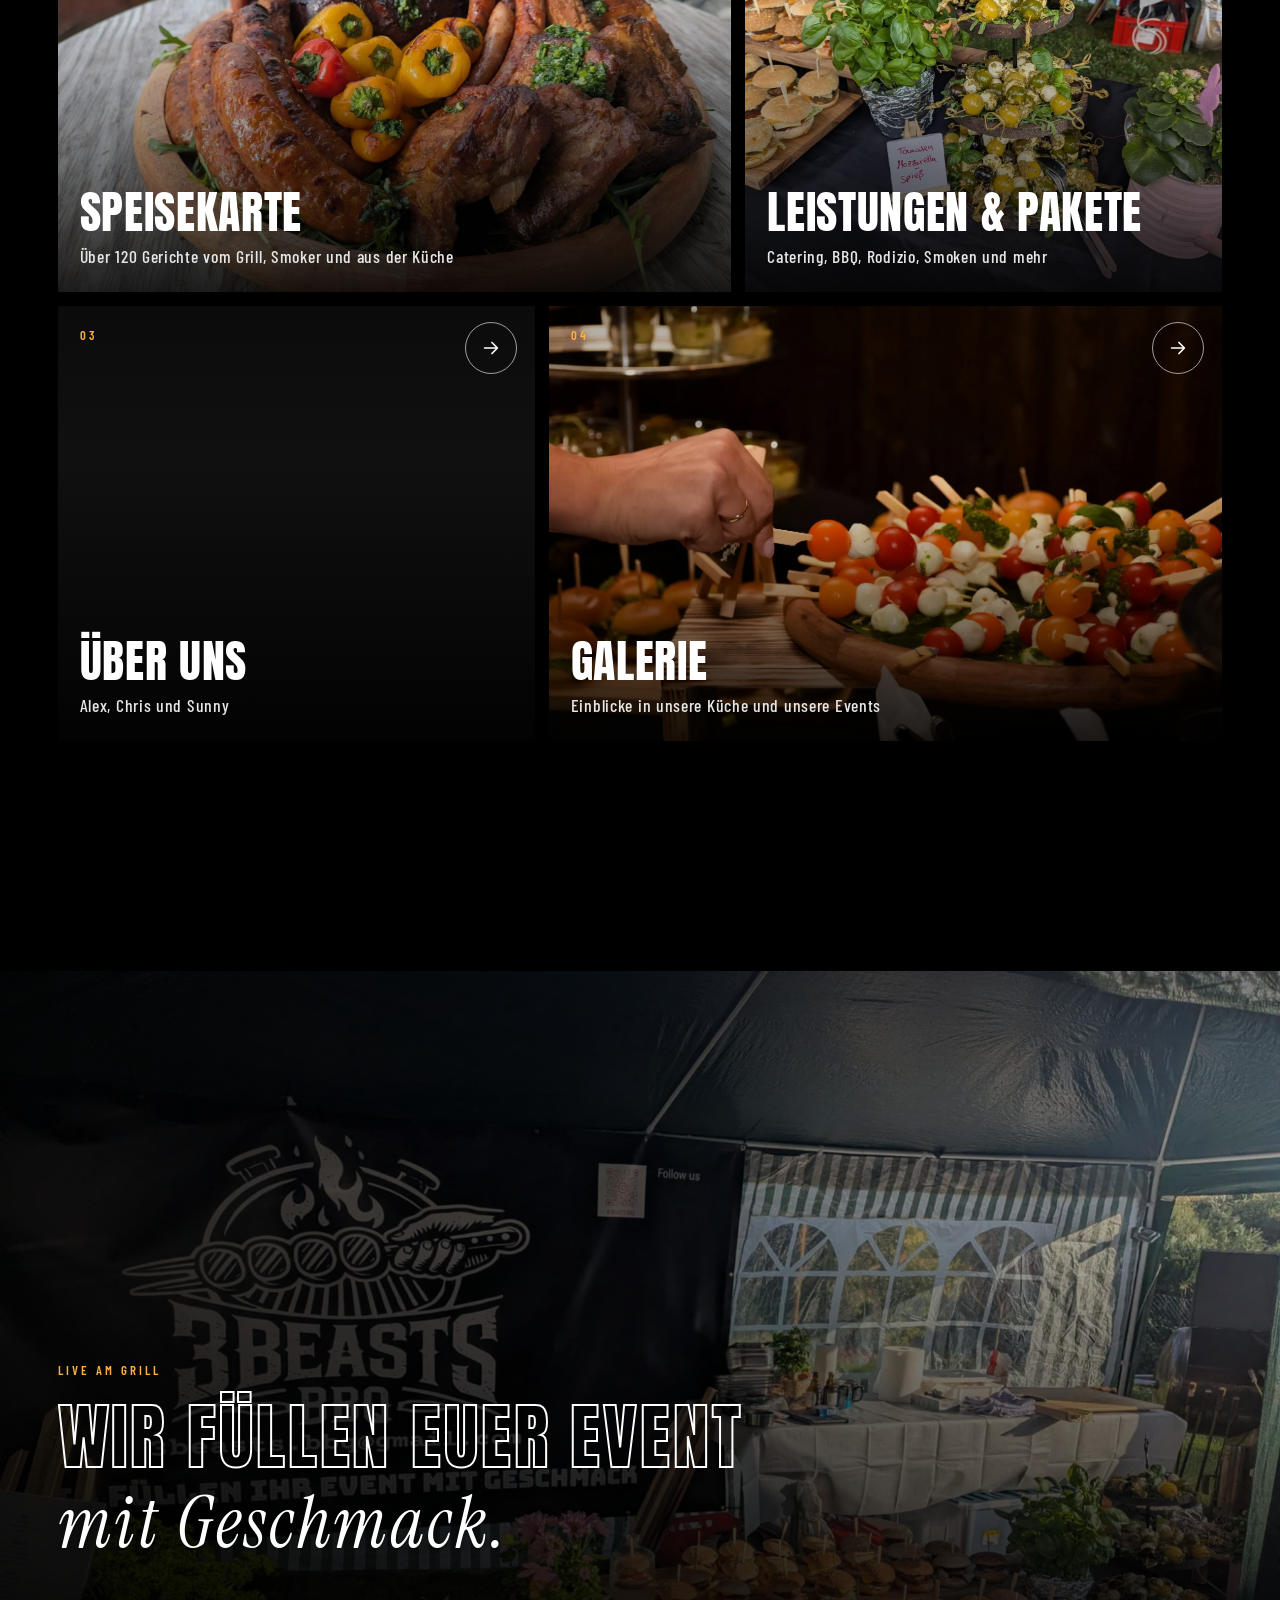
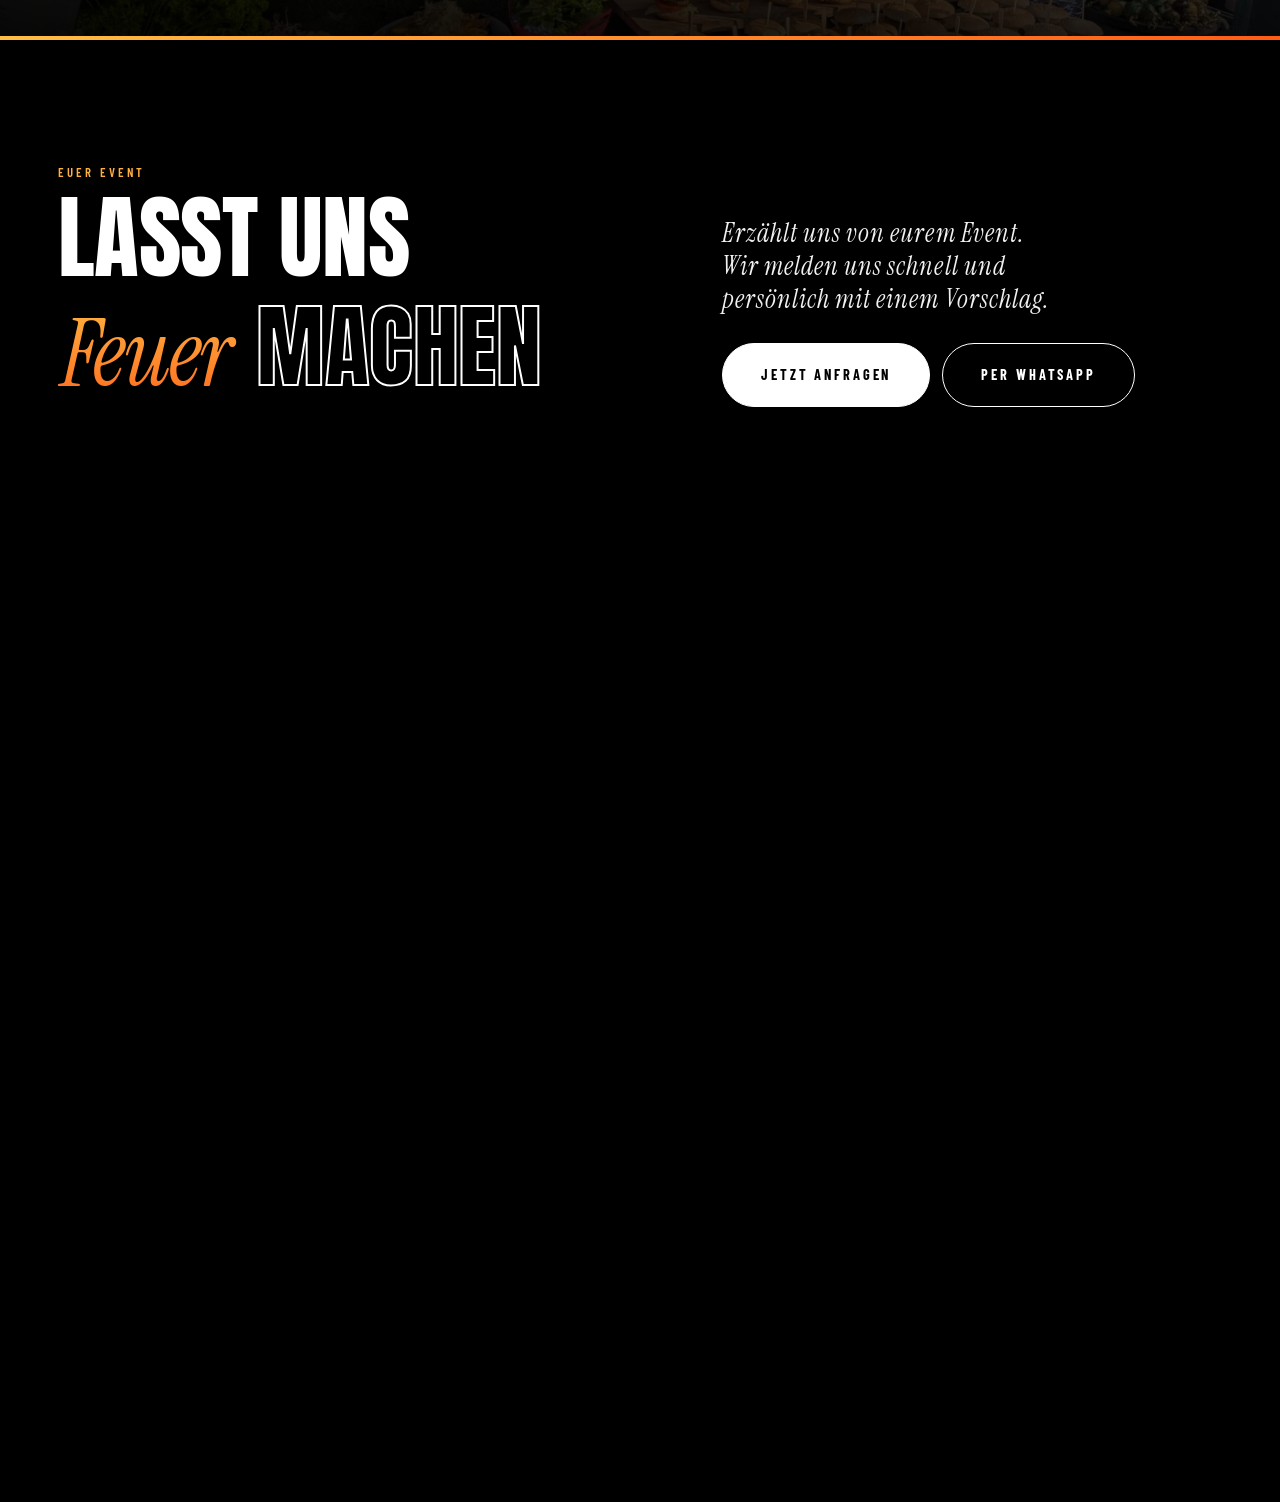
==== commit 9f1ba3e4: "SEO: Meta, Schema.org, robots, sitemap Co-Authored-By: Claude Sonnet 5.5 <noreply@anthropic.com>" ====
--- a/index.html
+++ b/index.html
@@ -8,7 +8,15 @@
 <meta name="theme-color" content="#000000">
 <meta property="og:title" content="3Beasts BBQ – Catering vom Feuer">
 <meta property="og:description" content="Wir grillen. Ihr genießt. Catering mit echtem Feuer.">
-<meta property="og:image" content="assets/6.webp">
+<meta property="og:image" content="https://3beastsbbq.de/assets/6.webp">
+<meta property="og:type" content="website">
+<meta property="og:url" content="https://3beastsbbq.de/">
+<meta property="og:locale" content="de_DE">
+<meta property="og:site_name" content="3Beasts BBQ">
+<meta name="twitter:card" content="summary_large_image">
+<meta name="robots" content="index,follow,max-image-preview:large">
+<link rel="canonical" href="https://3beastsbbq.de/">
+<script type="application/ld+json">{"@context":"https://schema.org","@type":"CateringBusiness","name":"3Beasts BBQ","url":"https://3beastsbbq.de/","image":"https://3beastsbbq.de/assets/6.webp","logo":"https://3beastsbbq.de/assets/logo.png","description":"Catering mit echtem Feuer: Live-Grillen, Rodizio, Smoken, Fingerfood, Beilagen und Desserts für Hochzeiten, Firmenfeiern und private Feste.","telephone":"+4915234239839","email":"3beasts.bbq@gmail.com","founder":{"@type":"Person","name":"Alexander Jurkovic"},"address":{"@type":"PostalAddress","streetAddress":"Goethestraße 11","postalCode":"63225","addressLocality":"Langen (Hessen)","addressCountry":"DE"},"servesCuisine":["Barbecue","Grill","Fingerfood"],"sameAs":["https://www.instagram.com/3beasts.bbq/"]}</script>
 <link rel="icon" href="assets/logo_color.png?v=6">
 <link rel="preload" href="assets/fonts/Anton-400-normal.woff2" as="font" type="font/woff2" crossorigin>
 <link rel="stylesheet" href="assets/fonts.css">
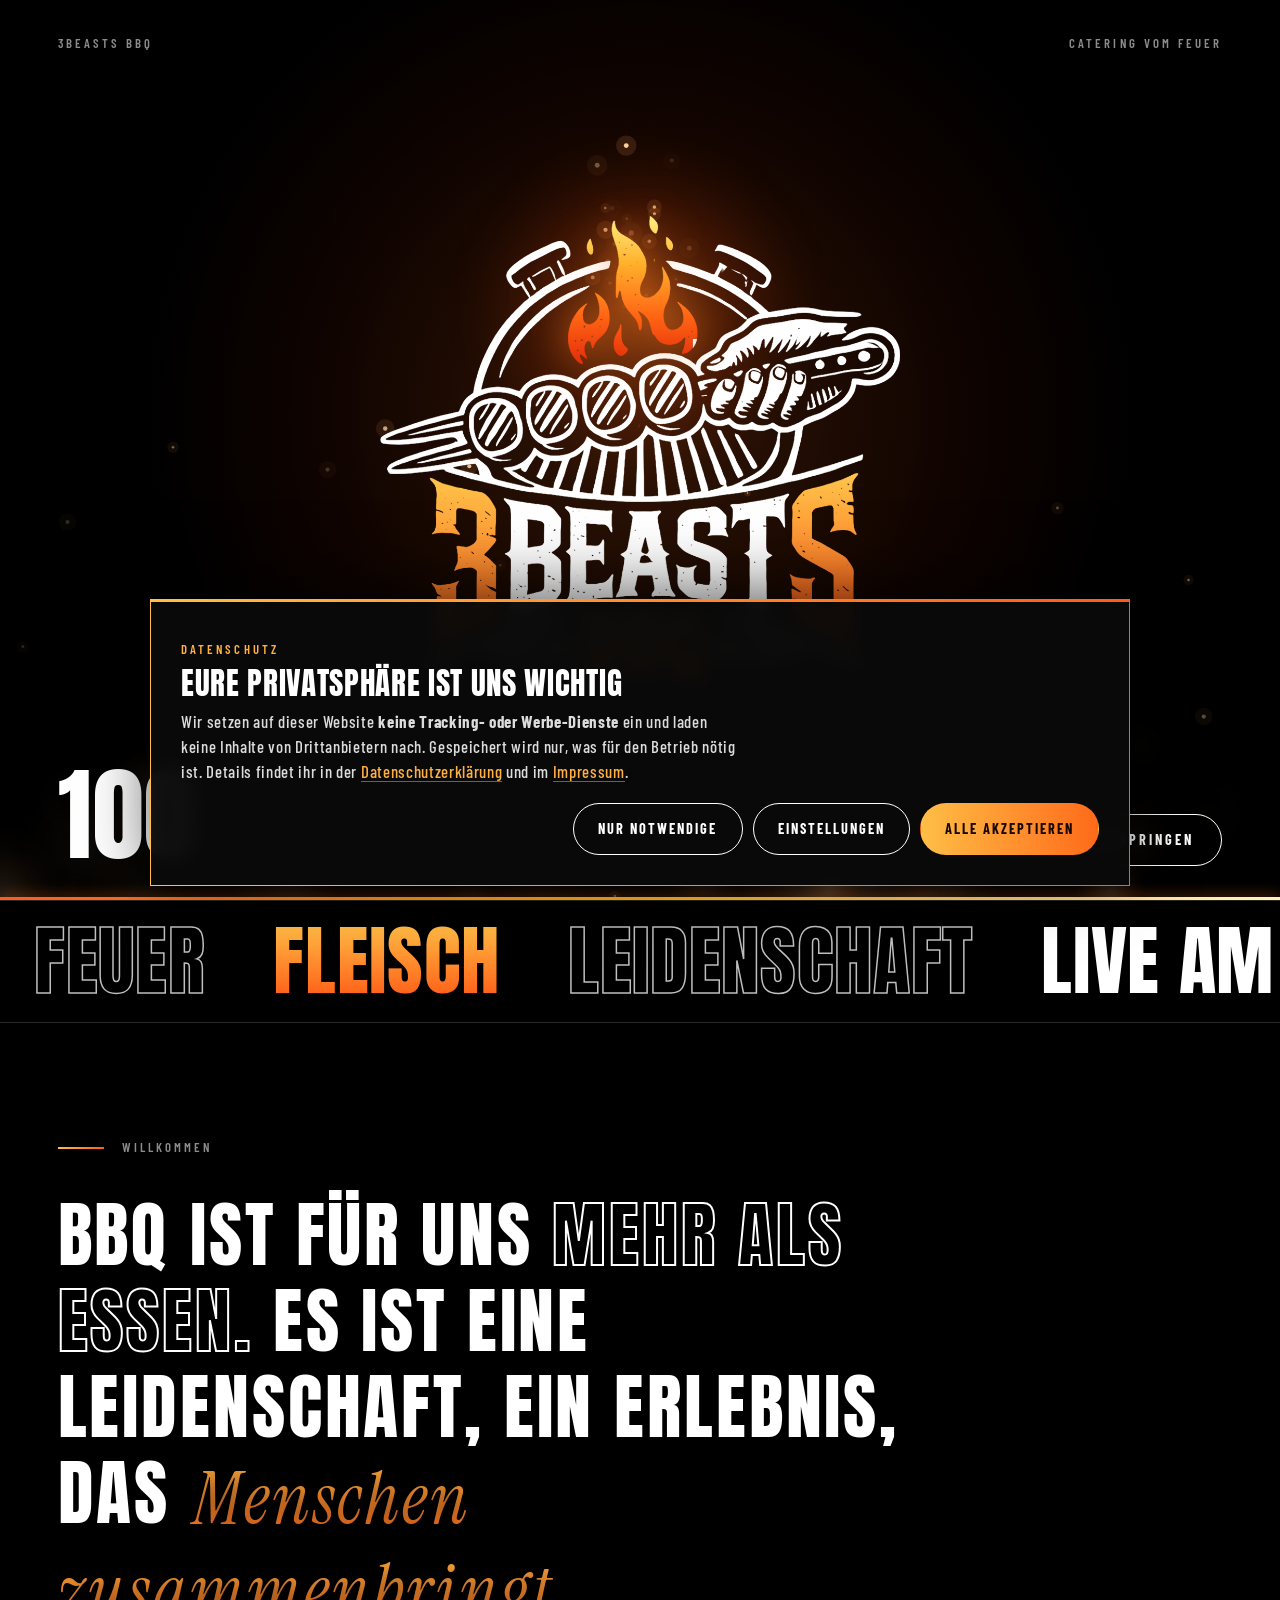
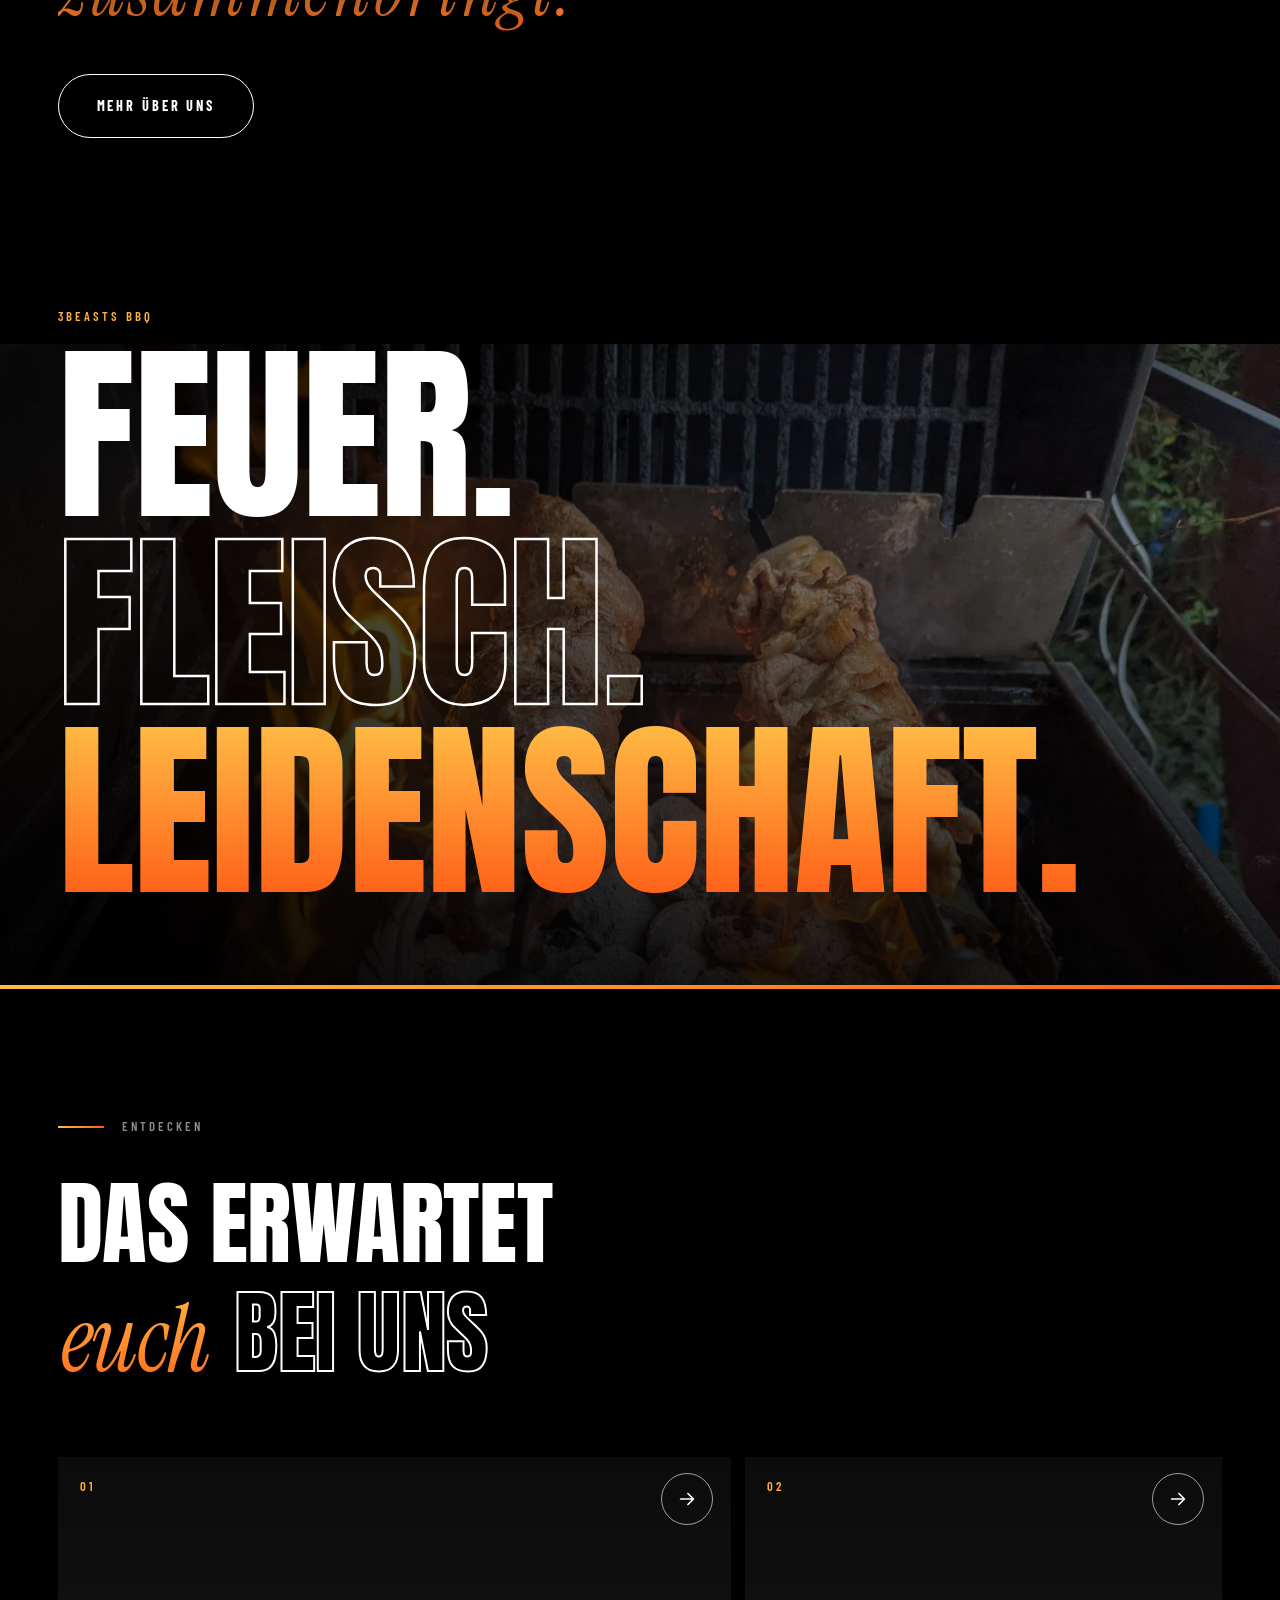
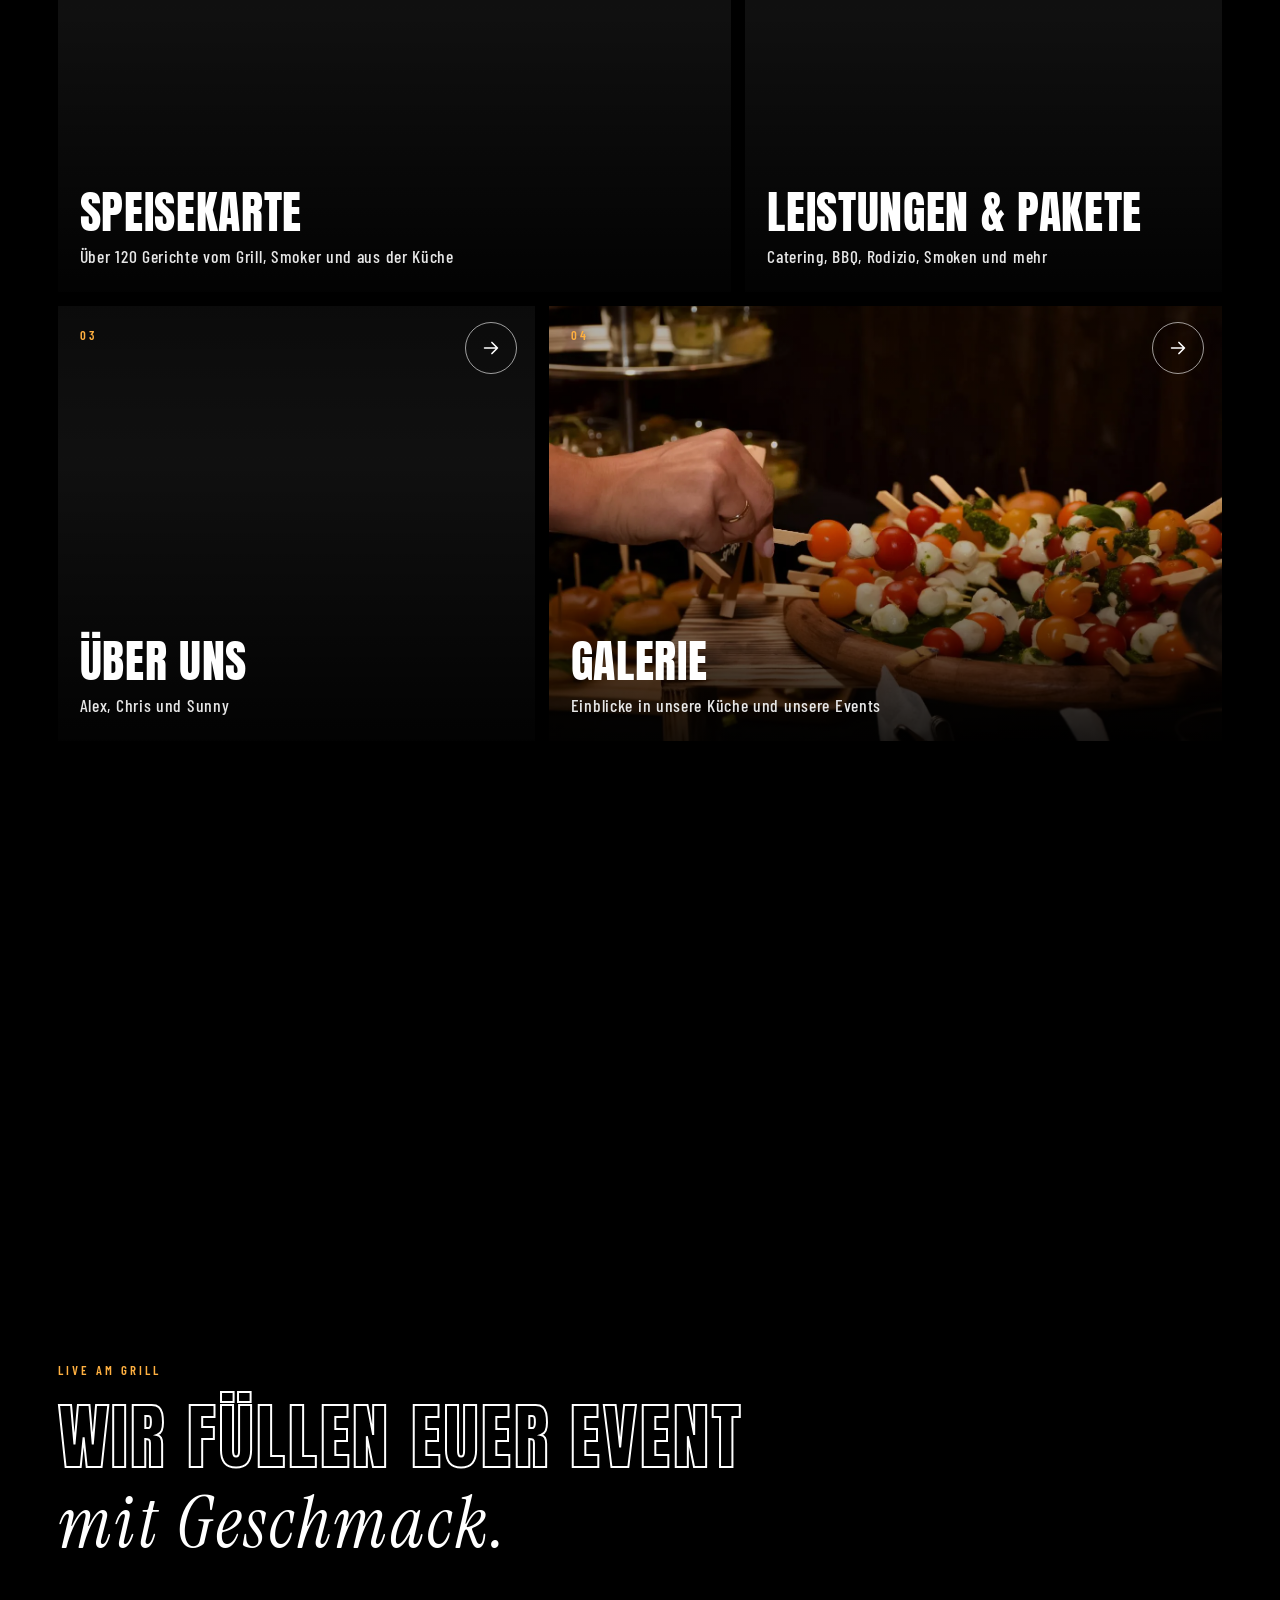
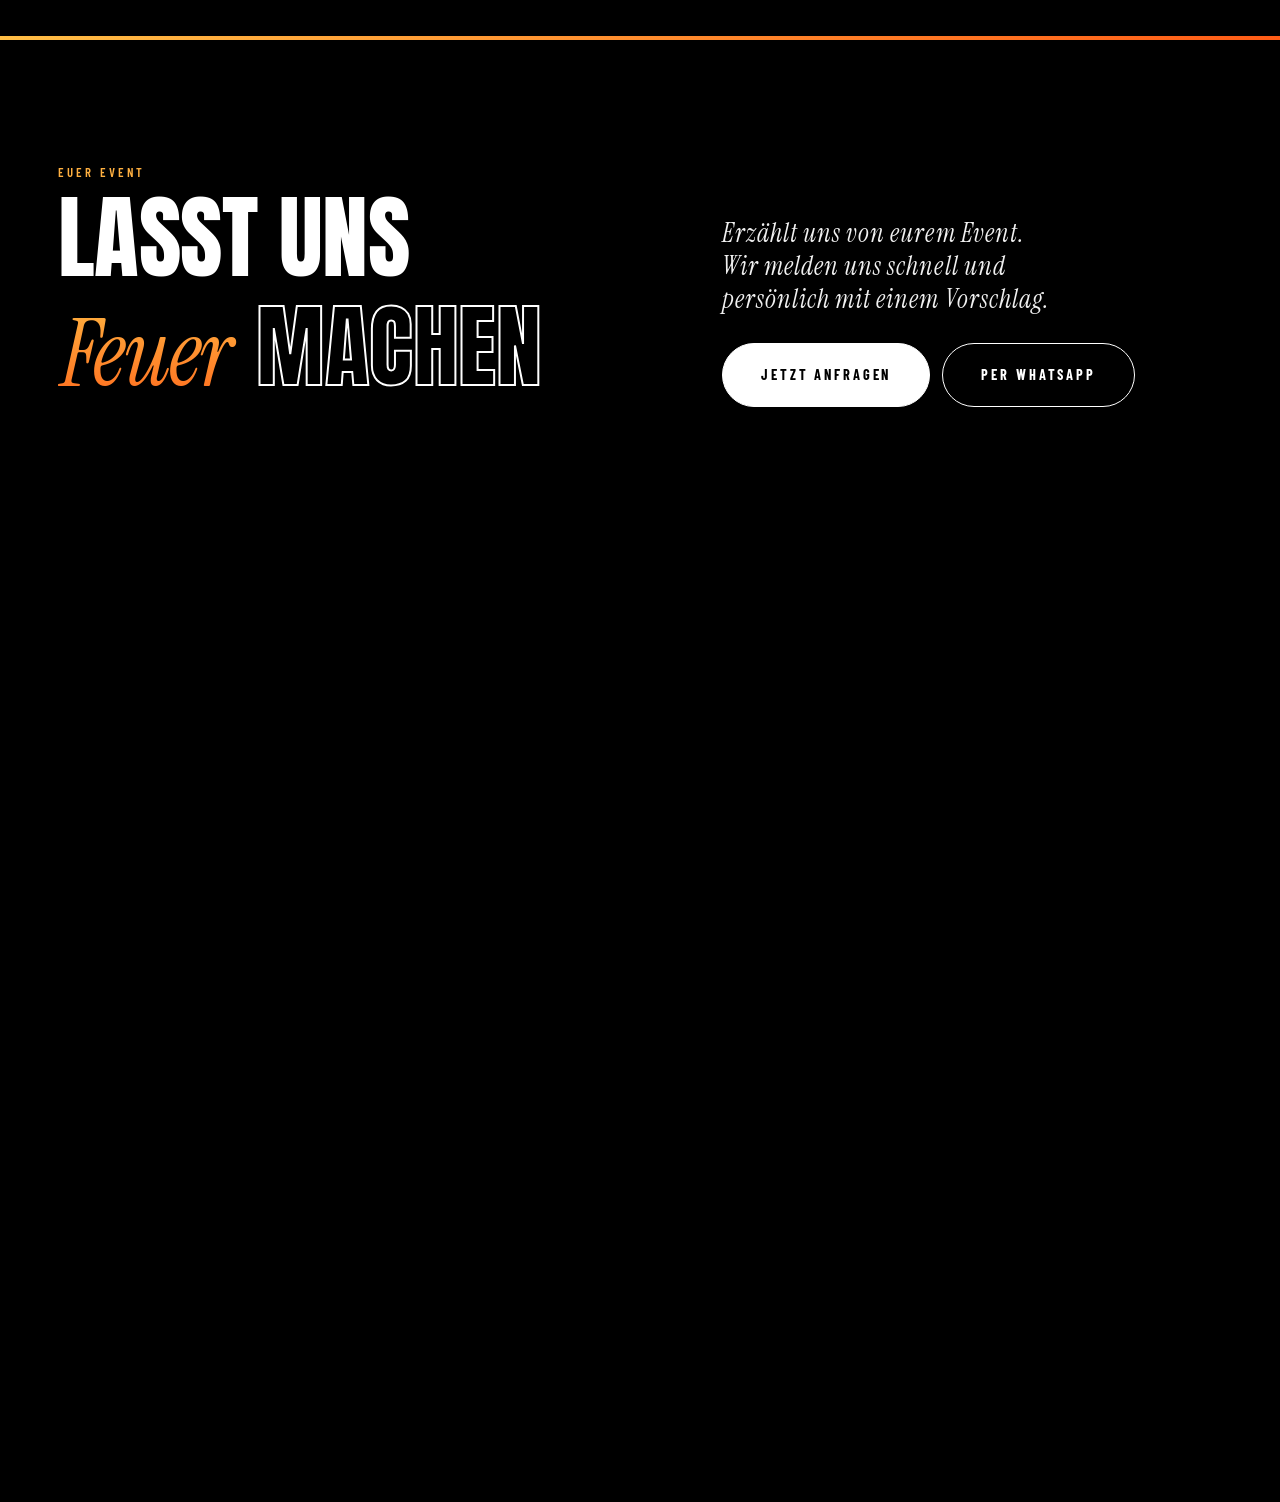
==== commit 4dedf464: "Inhaber-Bereich mit Fotos von Alex Co-Authored-By: Claude Sonnet 5.5 <noreply@anthropic.com>" ====
--- a/index.html
+++ b/index.html
@@ -1076,6 +1076,26 @@
 .cur{z-index:600!important}
 #sparkTrail{z-index:599!important}
 .cc,.cc *{cursor:none!important}
+
+/* ---------- Inhaber ---------- */
+.owner{background:#0a0a0a;color:#fff;position:relative}
+.owner-grid{display:grid;grid-template-columns:minmax(0,.9fr) minmax(0,1.1fr);gap:clamp(30px,5vw,80px);align-items:center}
+.owner-txt .h2{margin-bottom:clamp(18px,2vw,28px)}
+.owner-txt p{font-size:clamp(1.1rem,1.4vw,1.35rem);line-height:1.5;color:#e8e6e1;max-width:34em}
+.owner-sig{display:grid;gap:4px;margin:clamp(22px,3vw,34px) 0;padding-left:18px;border-left:3px solid #ff7a1f}
+.owner-sig strong{font-family:var(--head);font-weight:400;text-transform:uppercase;font-size:clamp(1.5rem,2.2vw,2.1rem);letter-spacing:.02em;line-height:1.1}
+.owner-sig span{font-family:var(--lab);font-weight:600;letter-spacing:.22em;text-transform:uppercase;font-size:.85rem;color:#ffbe46}
+.owner-pics{display:grid;grid-template-columns:1.15fr .85fr;gap:clamp(12px,1.6vw,22px);align-items:end}
+.op{margin:0;overflow:hidden;position:relative;border:1px solid rgba(255,255,255,.14);background:#111}
+.op::after{content:"";position:absolute;inset:0;background:linear-gradient(180deg,transparent 60%,rgba(0,0,0,.45));pointer-events:none}
+.op img{width:100%;height:100%;object-fit:cover;display:block}
+.op-a{aspect-ratio:1/1.05}
+.op-b{aspect-ratio:3/5.2;margin-bottom:clamp(24px,4vw,60px)}
+@media(max-width:900px){
+  .owner-grid{grid-template-columns:1fr}
+  .owner-pics{order:-1}
+  .op-b{margin-bottom:0}
+}
 @media(prefers-reduced-motion:reduce){*{animation-duration:.01s!important;animation-iteration-count:1!important;transition-duration:.01s!important}.rv,.mask>span{opacity:1;transform:none}html{scroll-behavior:auto}}
 </style>
 </head>
@@ -1257,6 +1277,23 @@
       <p class="rv">Alex, Chris und Sunny. Drei Leidenschaften, ein Feuer. Wir kochen, grillen und planen mit Herz.</p>
       <div class="team-names rv"><span>Alex</span><span>Chris</span><span>Sunny</span></div>
       <a class="btn solid rv" href="#anfrage">Lernt uns kennen</a>
+    </div>
+  </div>
+</section>
+
+<!-- ============ INHABER ============ -->
+<section class="sec owner" id="inhaber">
+  <div class="wrap owner-grid">
+    <div class="owner-txt">
+      <div class="idx lab">Der Inhaber</div>
+      <h2 class="h2"><span class="mask"><span>Alex.</span></span><span class="mask"><span><i>Chef am</i> <span class="o">Feuer</span></span></span></h2>
+      <p class="rv">Hinter 3Beasts BBQ steht Alexander „Alex“ Jurkovic. Er führt das Unternehmen, ist euer Ansprechpartner von der ersten Anfrage bis zum letzten Gast und steht selbst am Grill und in der Küche.</p>
+      <div class="owner-sig rv"><strong>Alexander Jurkovic</strong><span>Inhaber &amp; Geschäftsführer</span></div>
+      <a class="btn solid rv" href="#anfrage">Direkt anfragen</a>
+    </div>
+    <div class="owner-pics">
+      <figure class="op op-a rv"><img data-par="-0.04" loading="lazy" src="assets/alex_grill.webp" alt="Alex von 3Beasts BBQ schneidet gegrilltes Fleisch vom Spieß am Grillstand" style="object-position:50% 30%"></figure>
+      <figure class="op op-b rv"><img data-par="0.04" loading="lazy" src="assets/alex_pasta.webp" alt="Alex von 3Beasts BBQ bereitet frische Pasta in der Küche zu" style="object-position:50% 30%"></figure>
     </div>
   </div>
 </section>
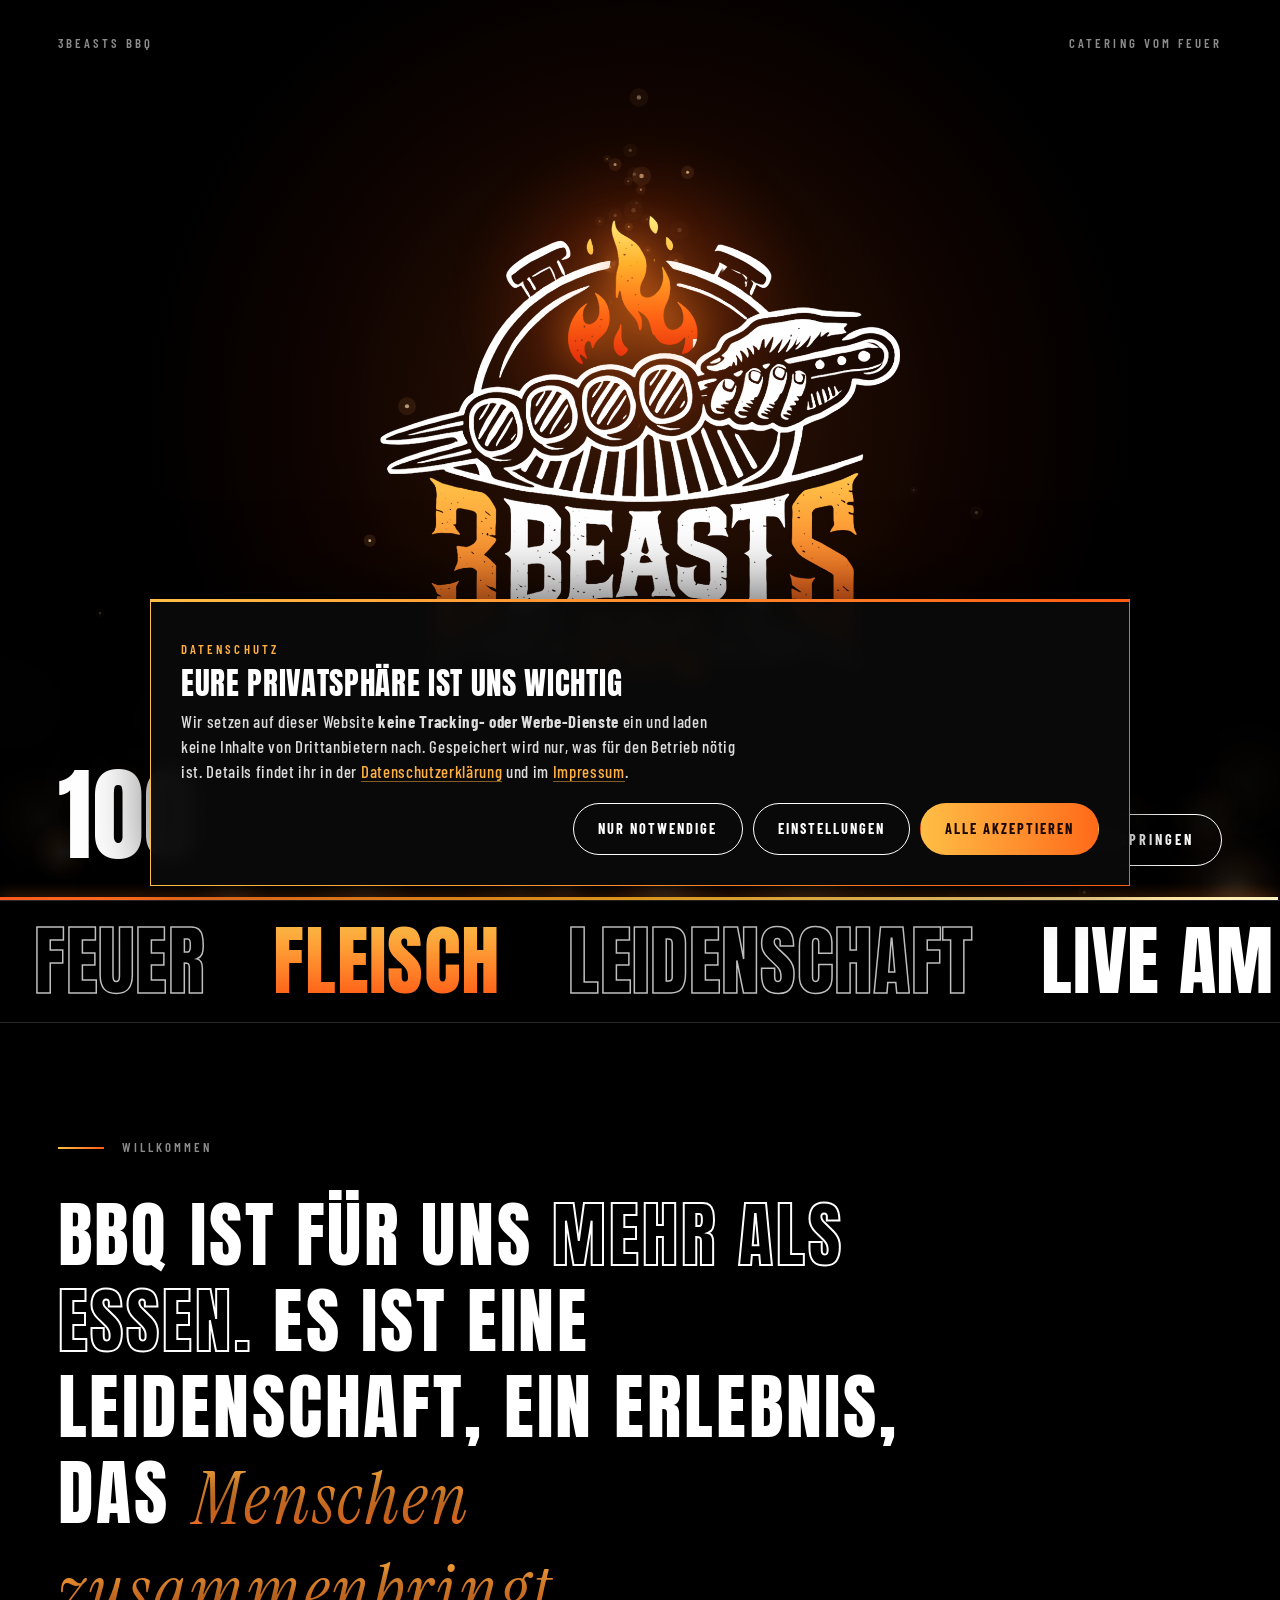
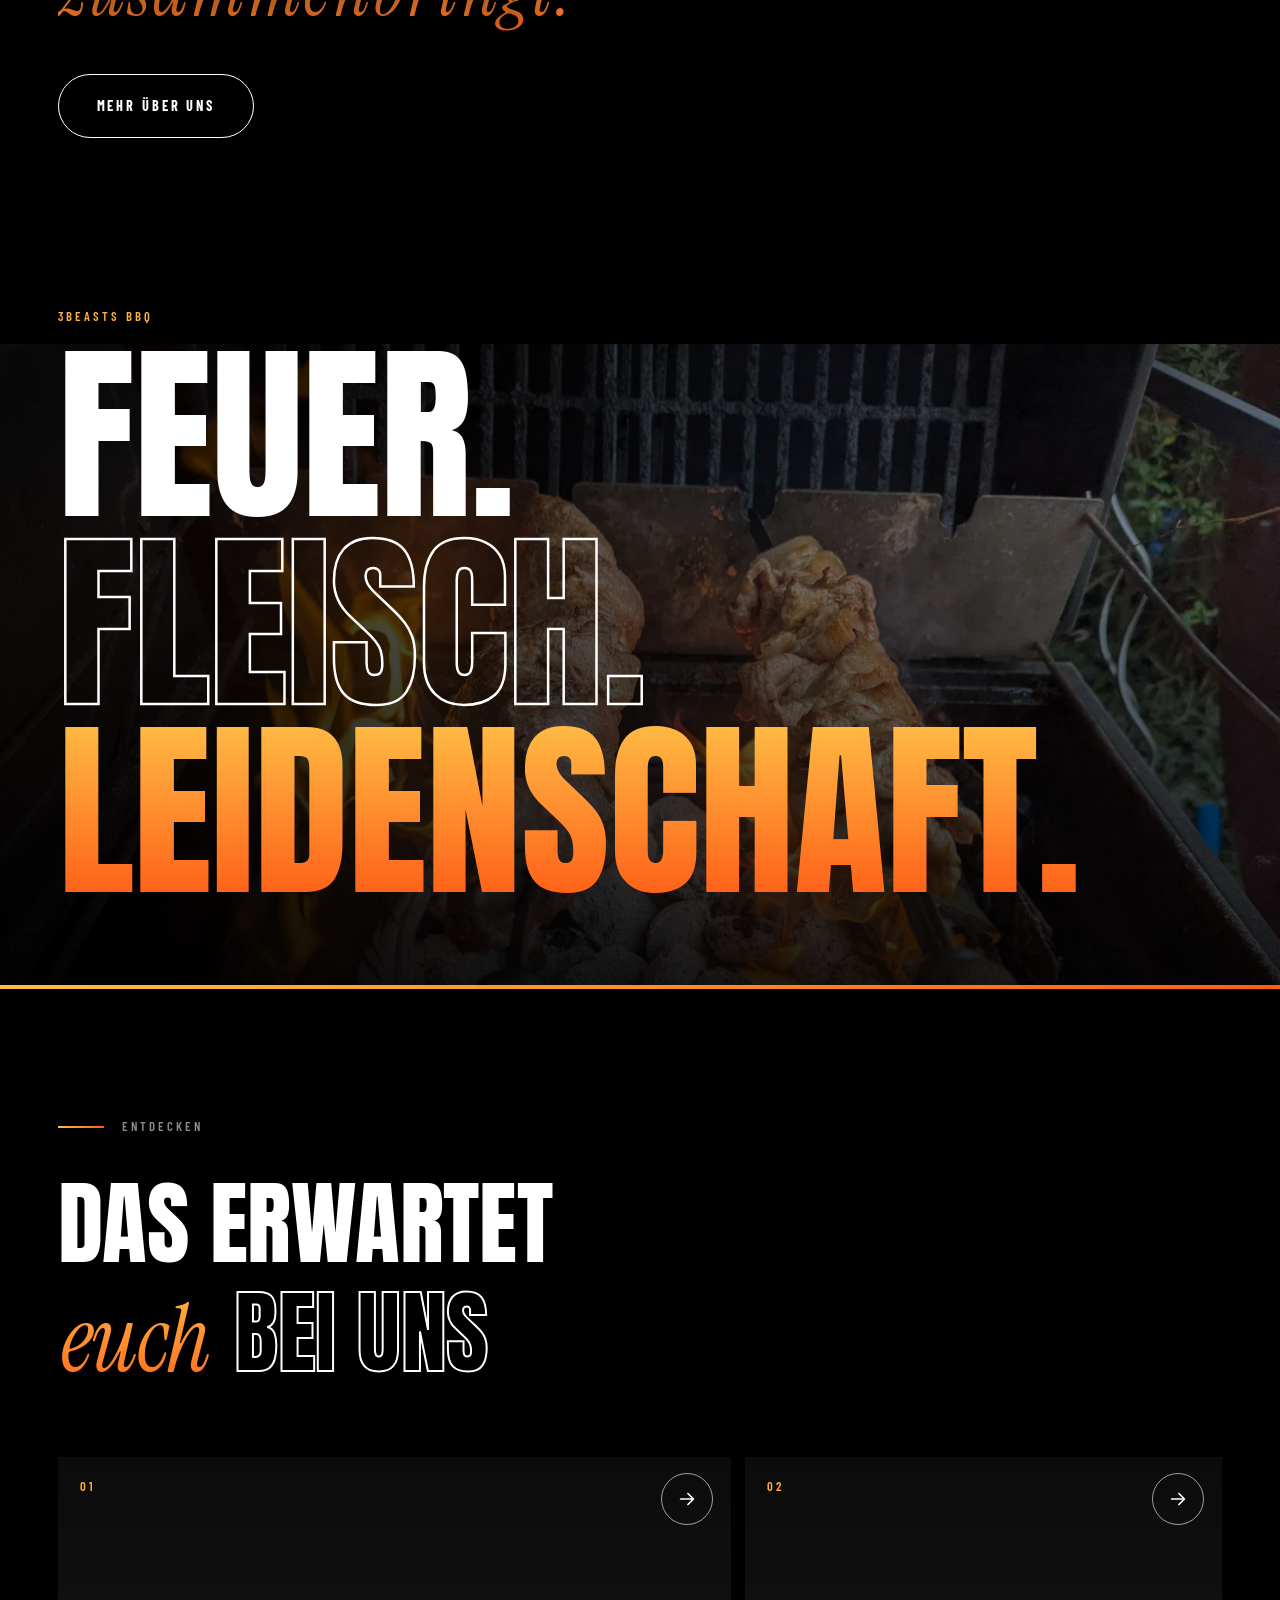
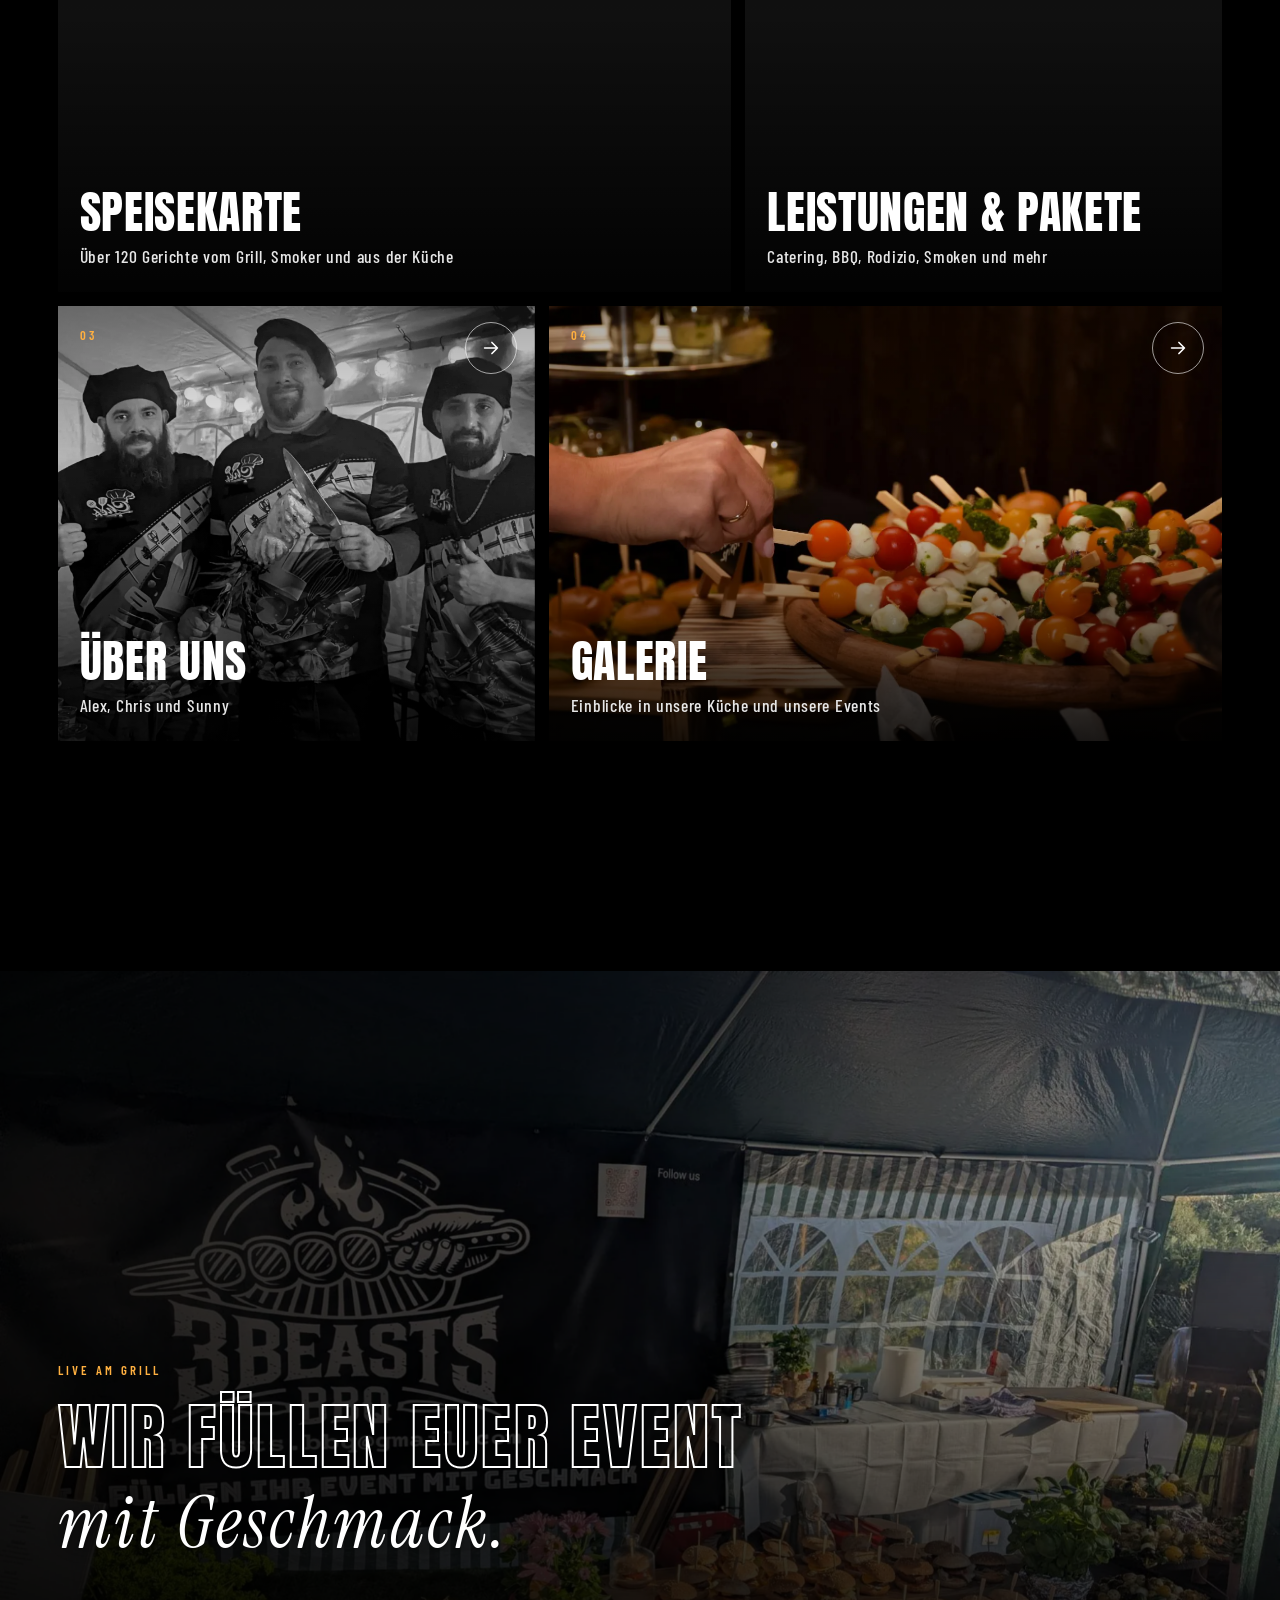
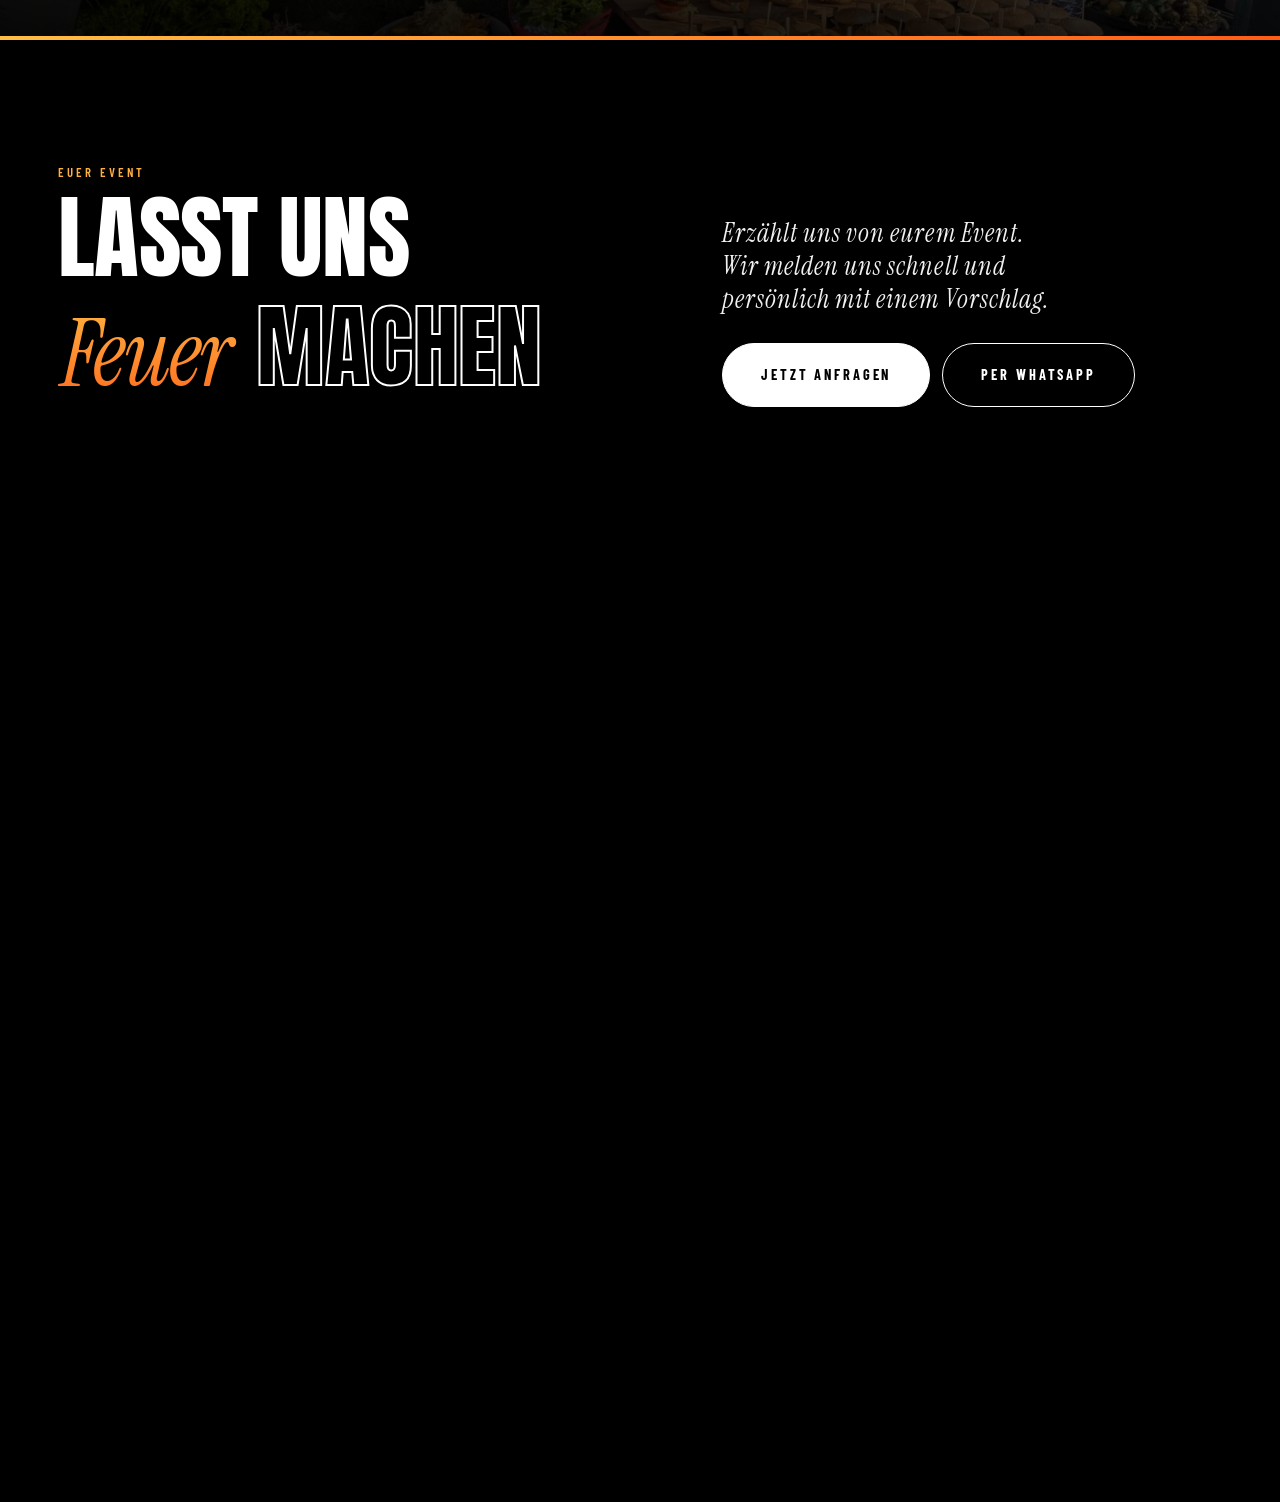
==== commit 54fca6e5: "Inhaber-Text: gelernter Koch Co-Authored-By: Claude Sonnet 5.5 <noreply@anthropic.com>" ====
--- a/index.html
+++ b/index.html
@@ -1096,6 +1096,8 @@
   .owner-pics{order:-1}
   .op-b{margin-bottom:0}
 }
+.owner-txt p+p{margin-top:14px}
+.owner-txt p strong{color:#ffbe46;font-weight:700}
 @media(prefers-reduced-motion:reduce){*{animation-duration:.01s!important;animation-iteration-count:1!important;transition-duration:.01s!important}.rv,.mask>span{opacity:1;transform:none}html{scroll-behavior:auto}}
 </style>
 </head>
@@ -1287,7 +1289,8 @@
     <div class="owner-txt">
       <div class="idx lab">Der Inhaber</div>
       <h2 class="h2"><span class="mask"><span>Alex.</span></span><span class="mask"><span><i>Chef am</i> <span class="o">Feuer</span></span></span></h2>
-      <p class="rv">Hinter 3Beasts BBQ steht Alexander „Alex“ Jurkovic. Er führt das Unternehmen, ist euer Ansprechpartner von der ersten Anfrage bis zum letzten Gast und steht selbst am Grill und in der Küche.</p>
+      <p class="rv">Hinter 3Beasts BBQ steht Alexander „Alex“ Jurkovic. <strong>Gelernter Koch</strong> und seit Jahrzehnten mit Leidenschaft am Herd. Was als Handwerk begann, ist längst Berufung: Er weiß, wie ein Stück Fleisch Zeit, Feuer und Fingerspitzengefühl braucht.</p>
+      <p class="rv">Als Inhaber führt er das Unternehmen, ist euer Ansprechpartner von der ersten Anfrage bis zum letzten Gast und steht bei euren Events selbst am Grill. So bekommt ihr echtes Küchenhandwerk, ehrlich zubereitet und mit Herz serviert.</p>
       <div class="owner-sig rv"><strong>Alexander Jurkovic</strong><span>Inhaber &amp; Geschäftsführer</span></div>
       <a class="btn solid rv" href="#anfrage">Direkt anfragen</a>
     </div>
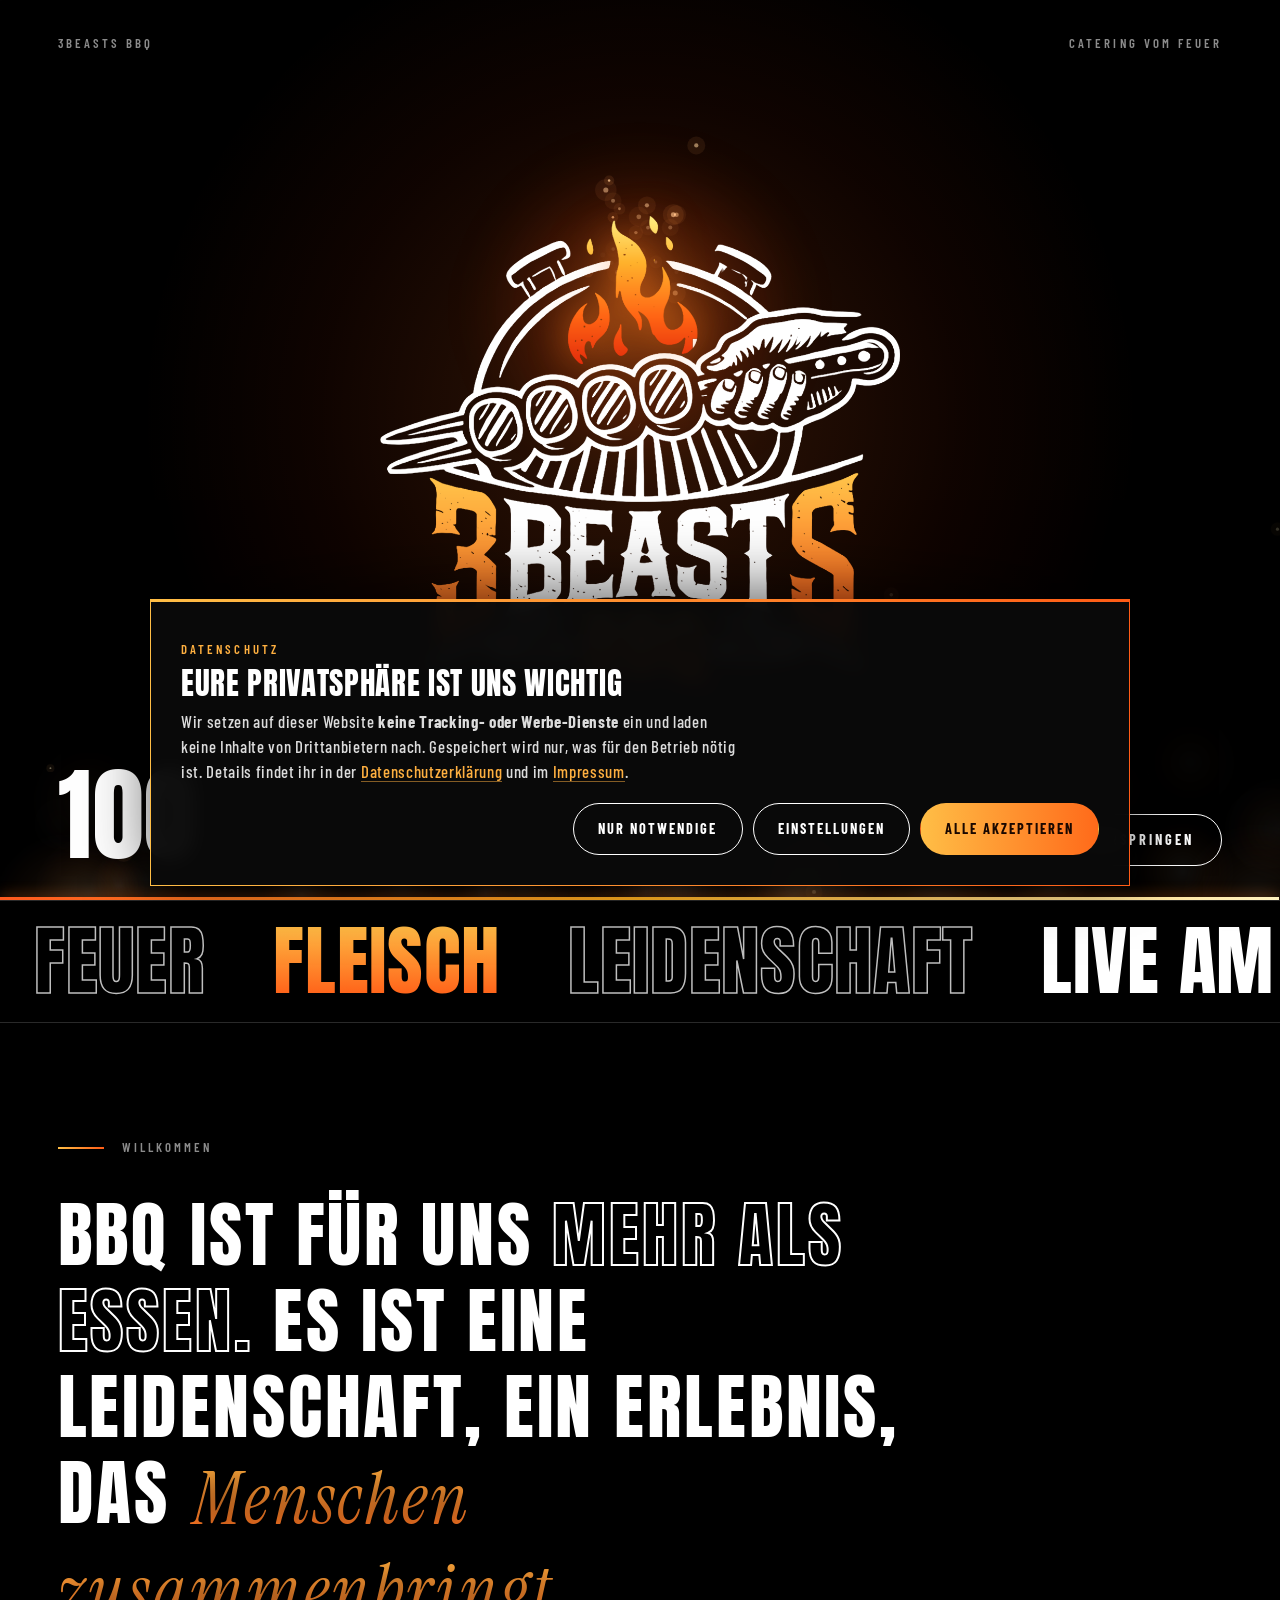
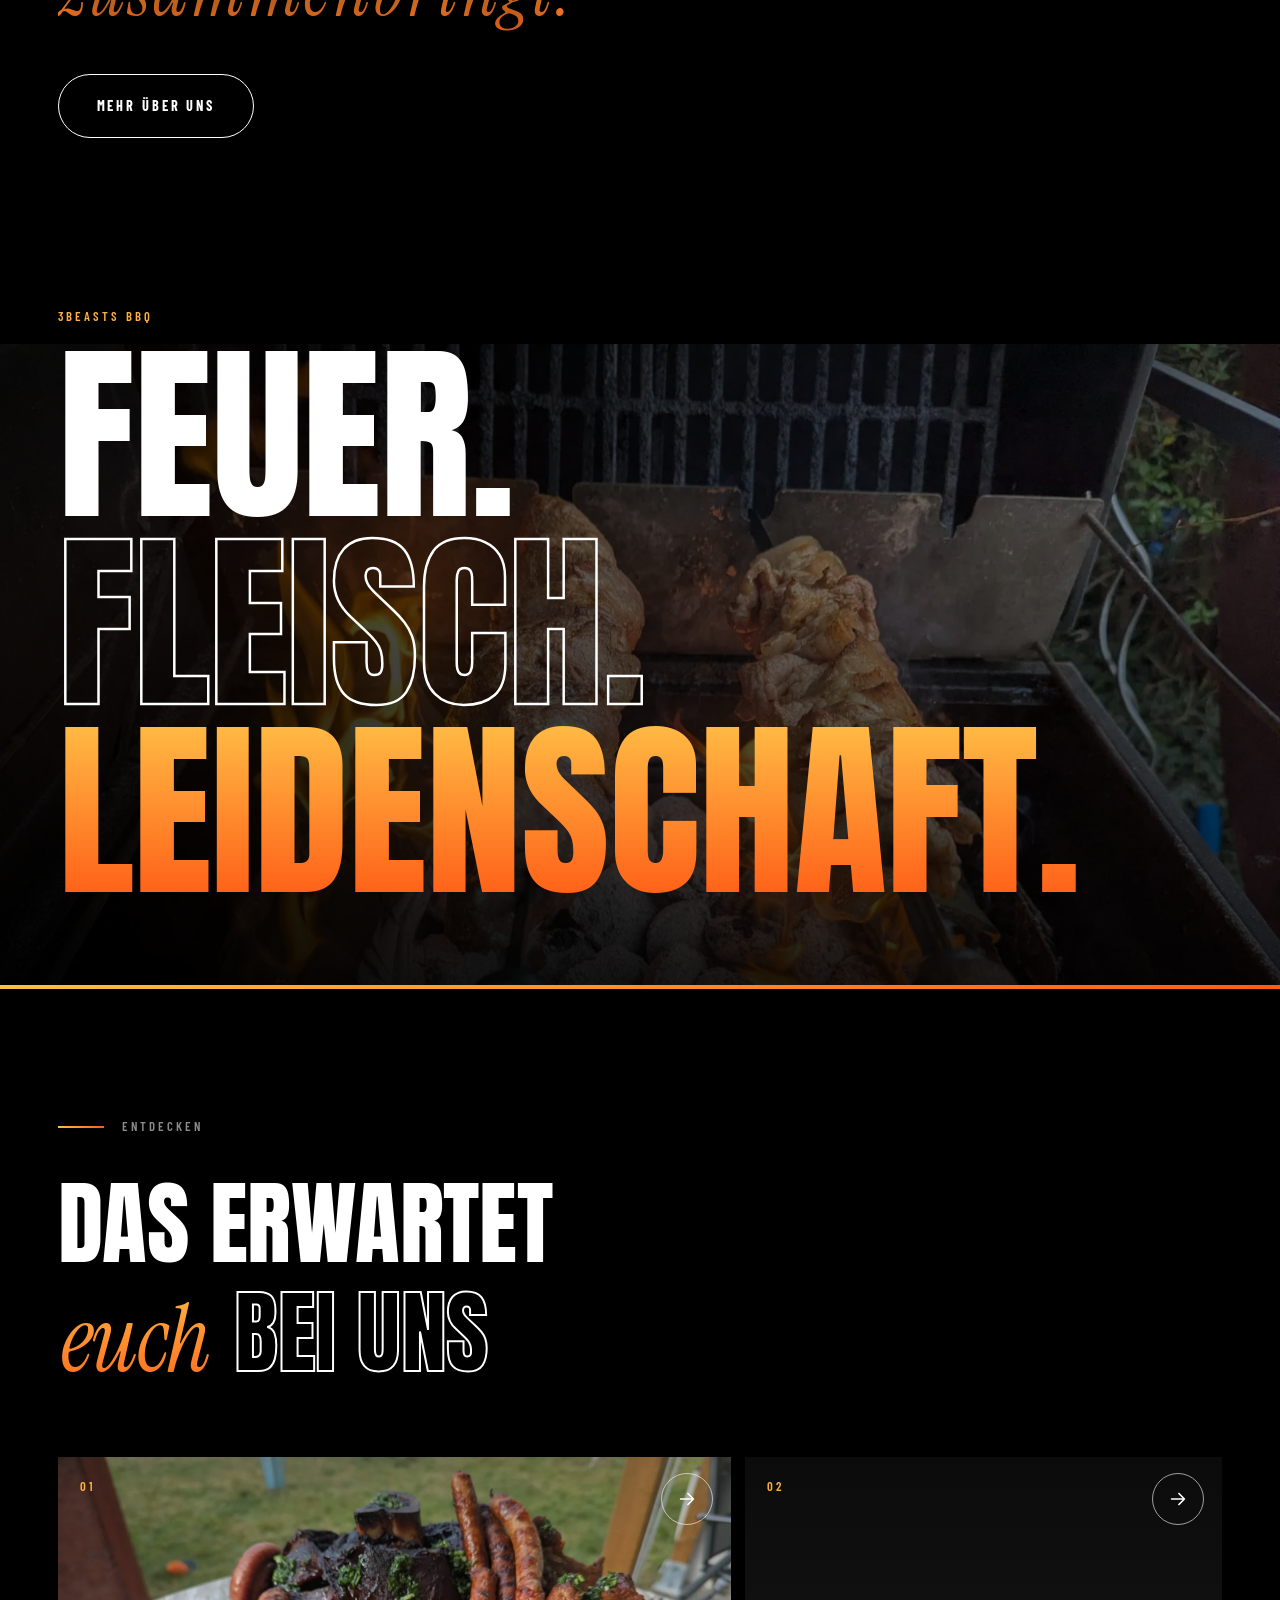
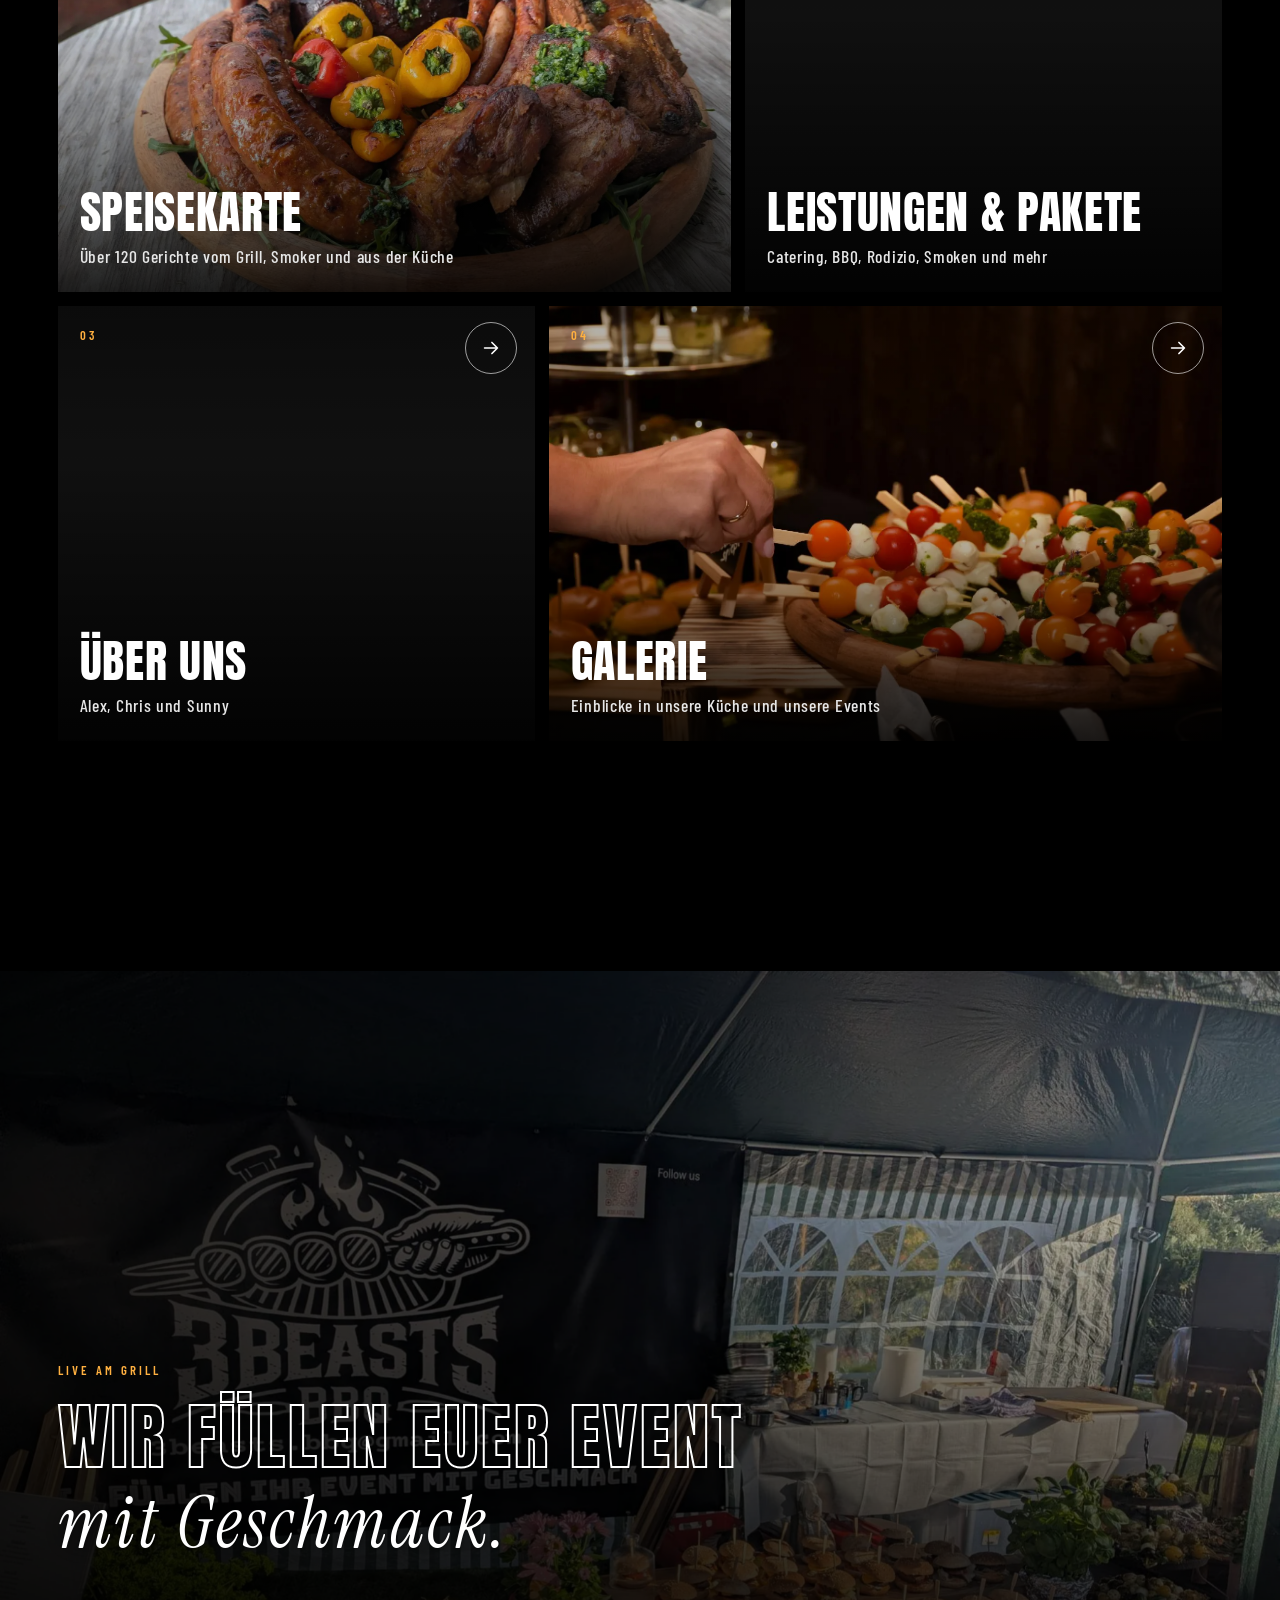
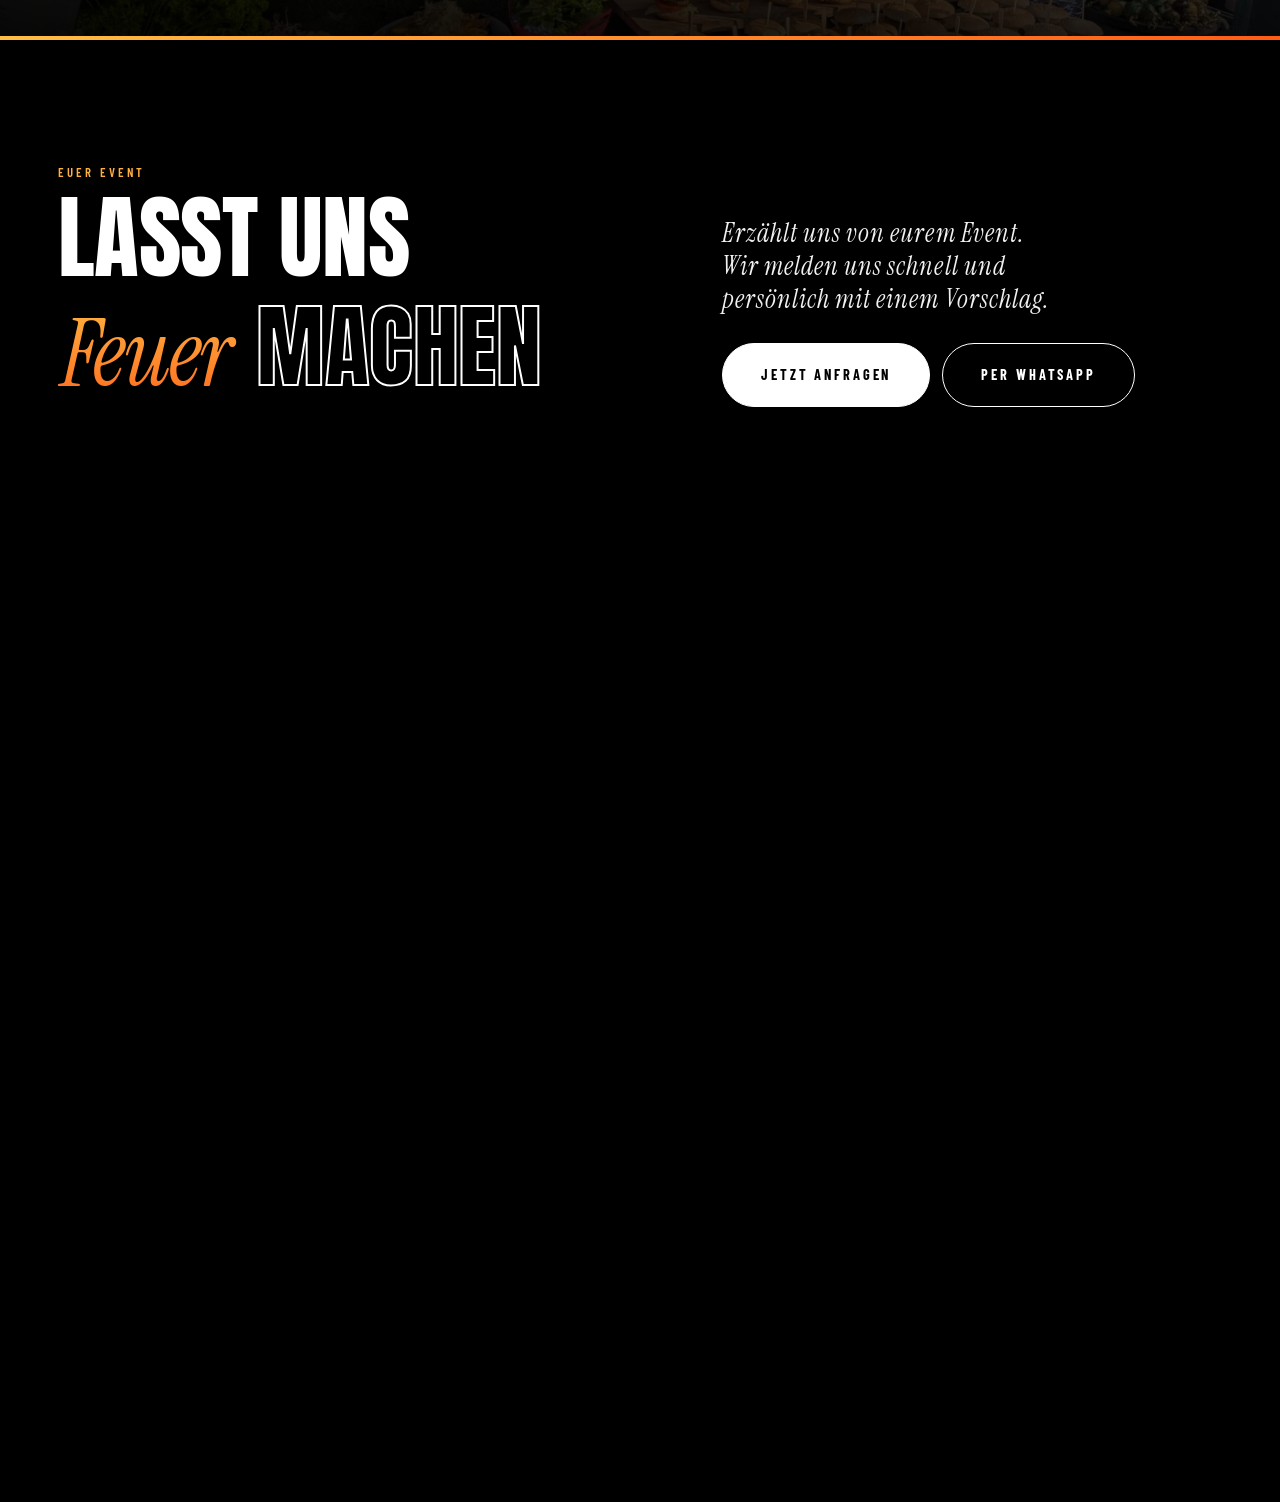
==== commit b6f80b23: "Inhaber-Text angepasst Co-Authored-By: Claude Sonnet 5.5 <noreply@anthropic.com>" ====
--- a/index.html
+++ b/index.html
@@ -1289,7 +1289,7 @@
     <div class="owner-txt">
       <div class="idx lab">Der Inhaber</div>
       <h2 class="h2"><span class="mask"><span>Alex.</span></span><span class="mask"><span><i>Chef am</i> <span class="o">Feuer</span></span></span></h2>
-      <p class="rv">Hinter 3Beasts BBQ steht Alexander „Alex“ Jurkovic. <strong>Gelernter Koch</strong> und seit Jahrzehnten mit Leidenschaft am Herd. Was als Handwerk begann, ist längst Berufung: Er weiß, wie ein Stück Fleisch Zeit, Feuer und Fingerspitzengefühl braucht.</p>
+      <p class="rv">Hinter 3Beasts BBQ steht Alexander „Alex“ Jurkovic. <strong>Gelernter Koch</strong> und seit Jahrzehnten mit Leidenschaft am Herd. Was als Handwerk begann, ist längst Berufung: Dabei zählt für ihn jedes Detail: gutes Fleisch, frische Zutaten und ein Feuer, das richtig sitzt.</p>
       <p class="rv">Als Inhaber führt er das Unternehmen, ist euer Ansprechpartner von der ersten Anfrage bis zum letzten Gast und steht bei euren Events selbst am Grill. So bekommt ihr echtes Küchenhandwerk, ehrlich zubereitet und mit Herz serviert.</p>
       <div class="owner-sig rv"><strong>Alexander Jurkovic</strong><span>Inhaber &amp; Geschäftsführer</span></div>
       <a class="btn solid rv" href="#anfrage">Direkt anfragen</a>
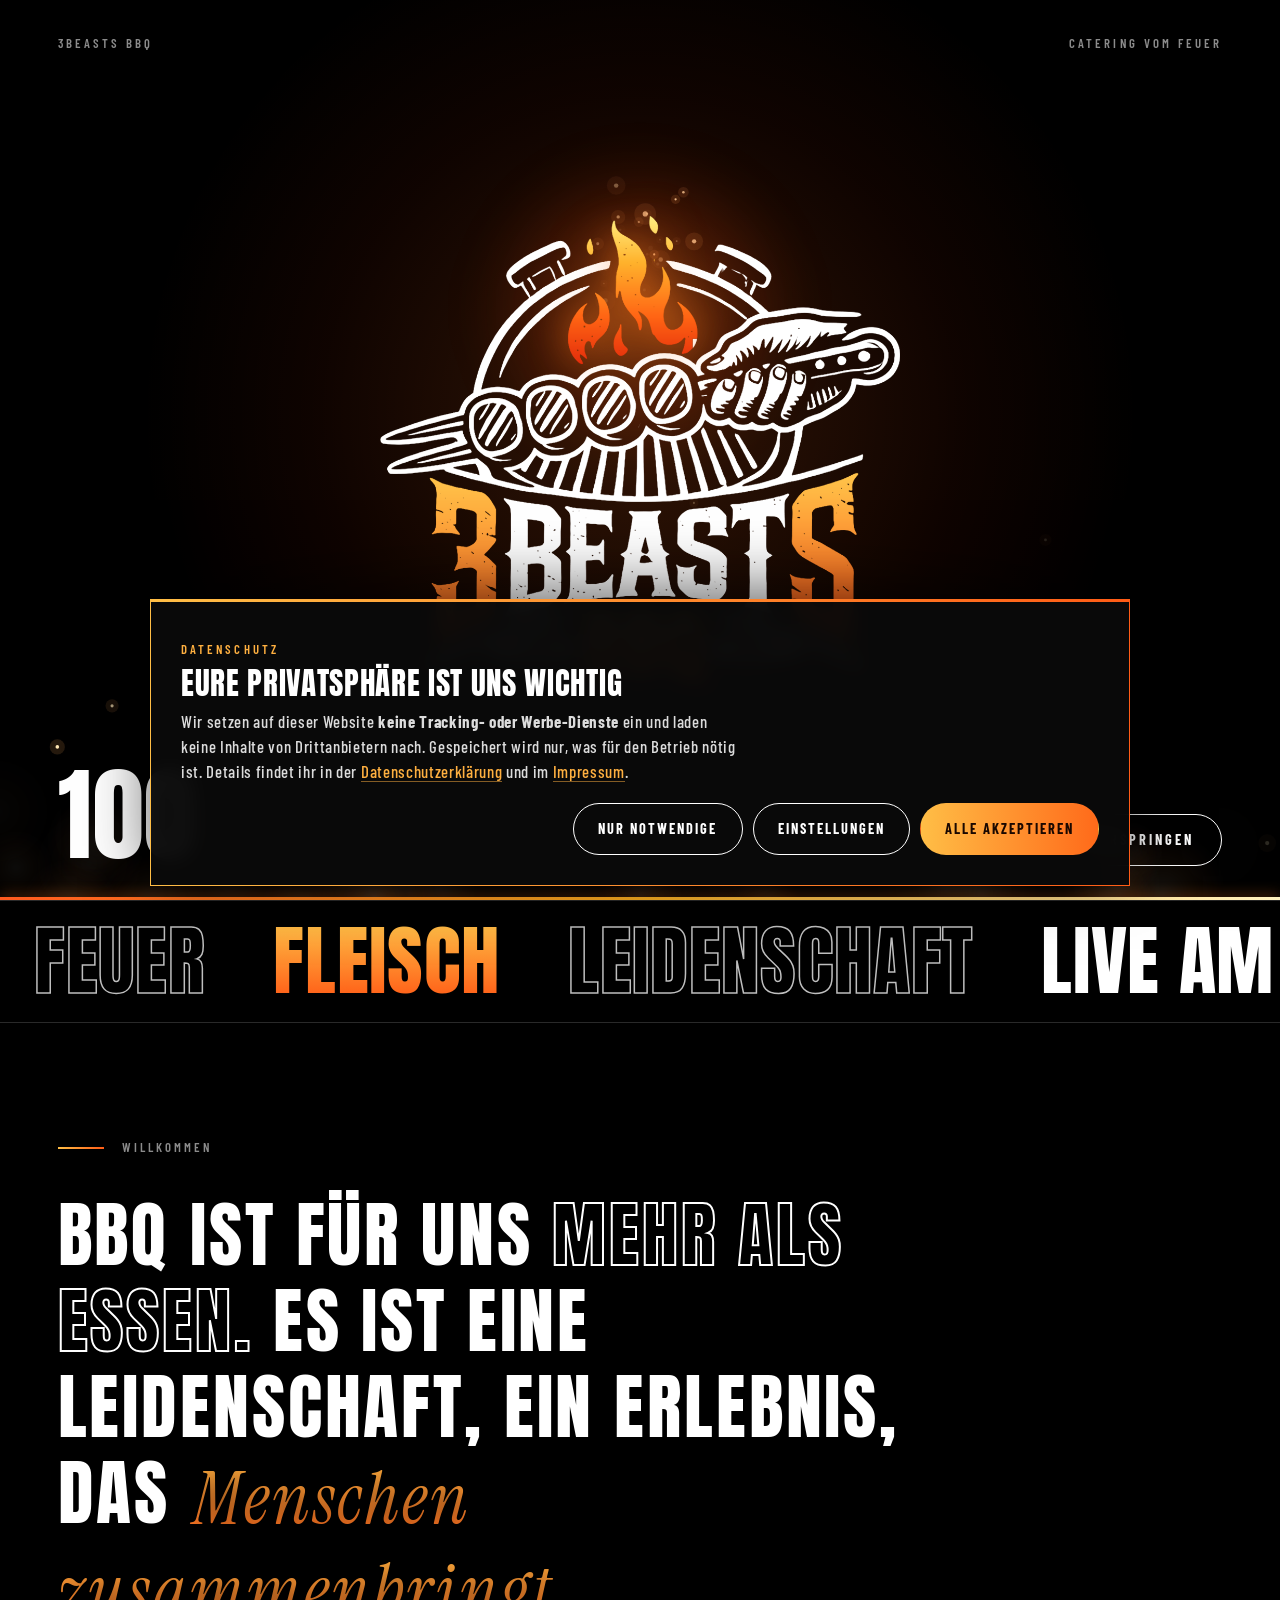
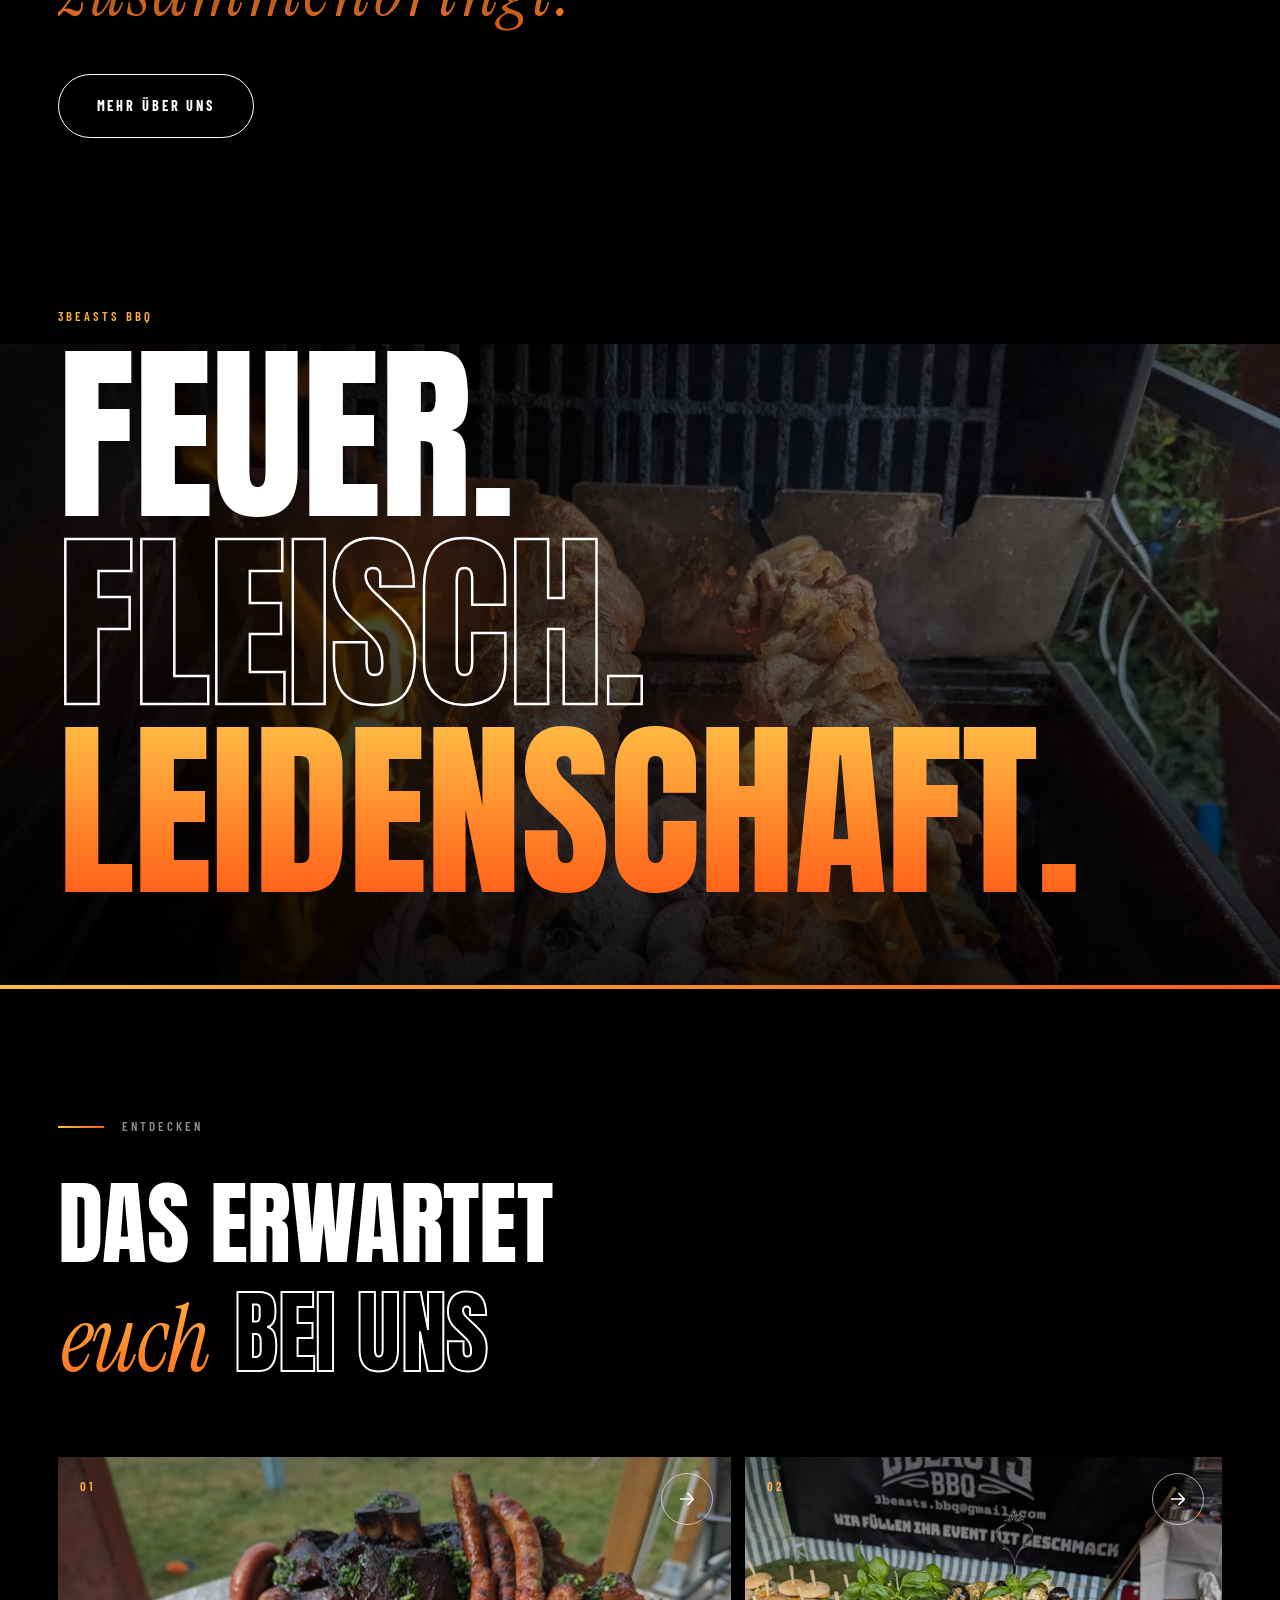
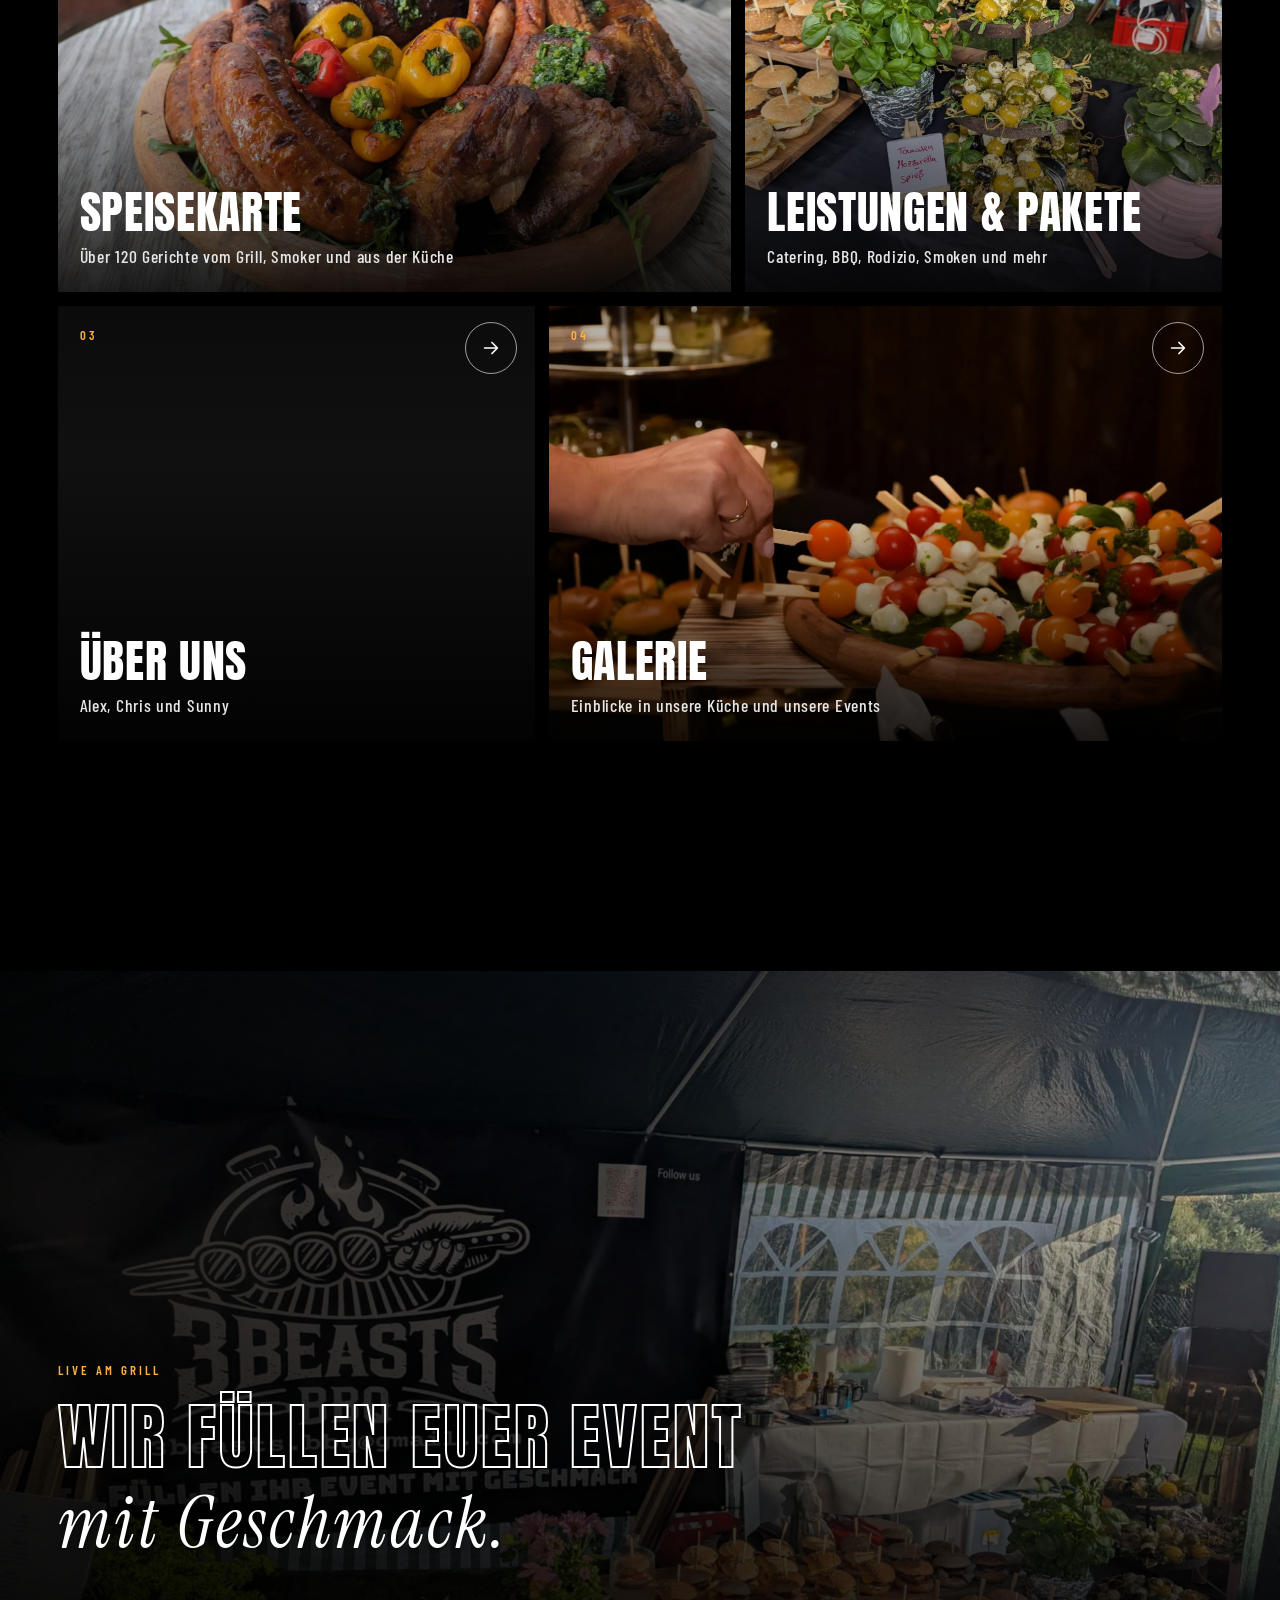
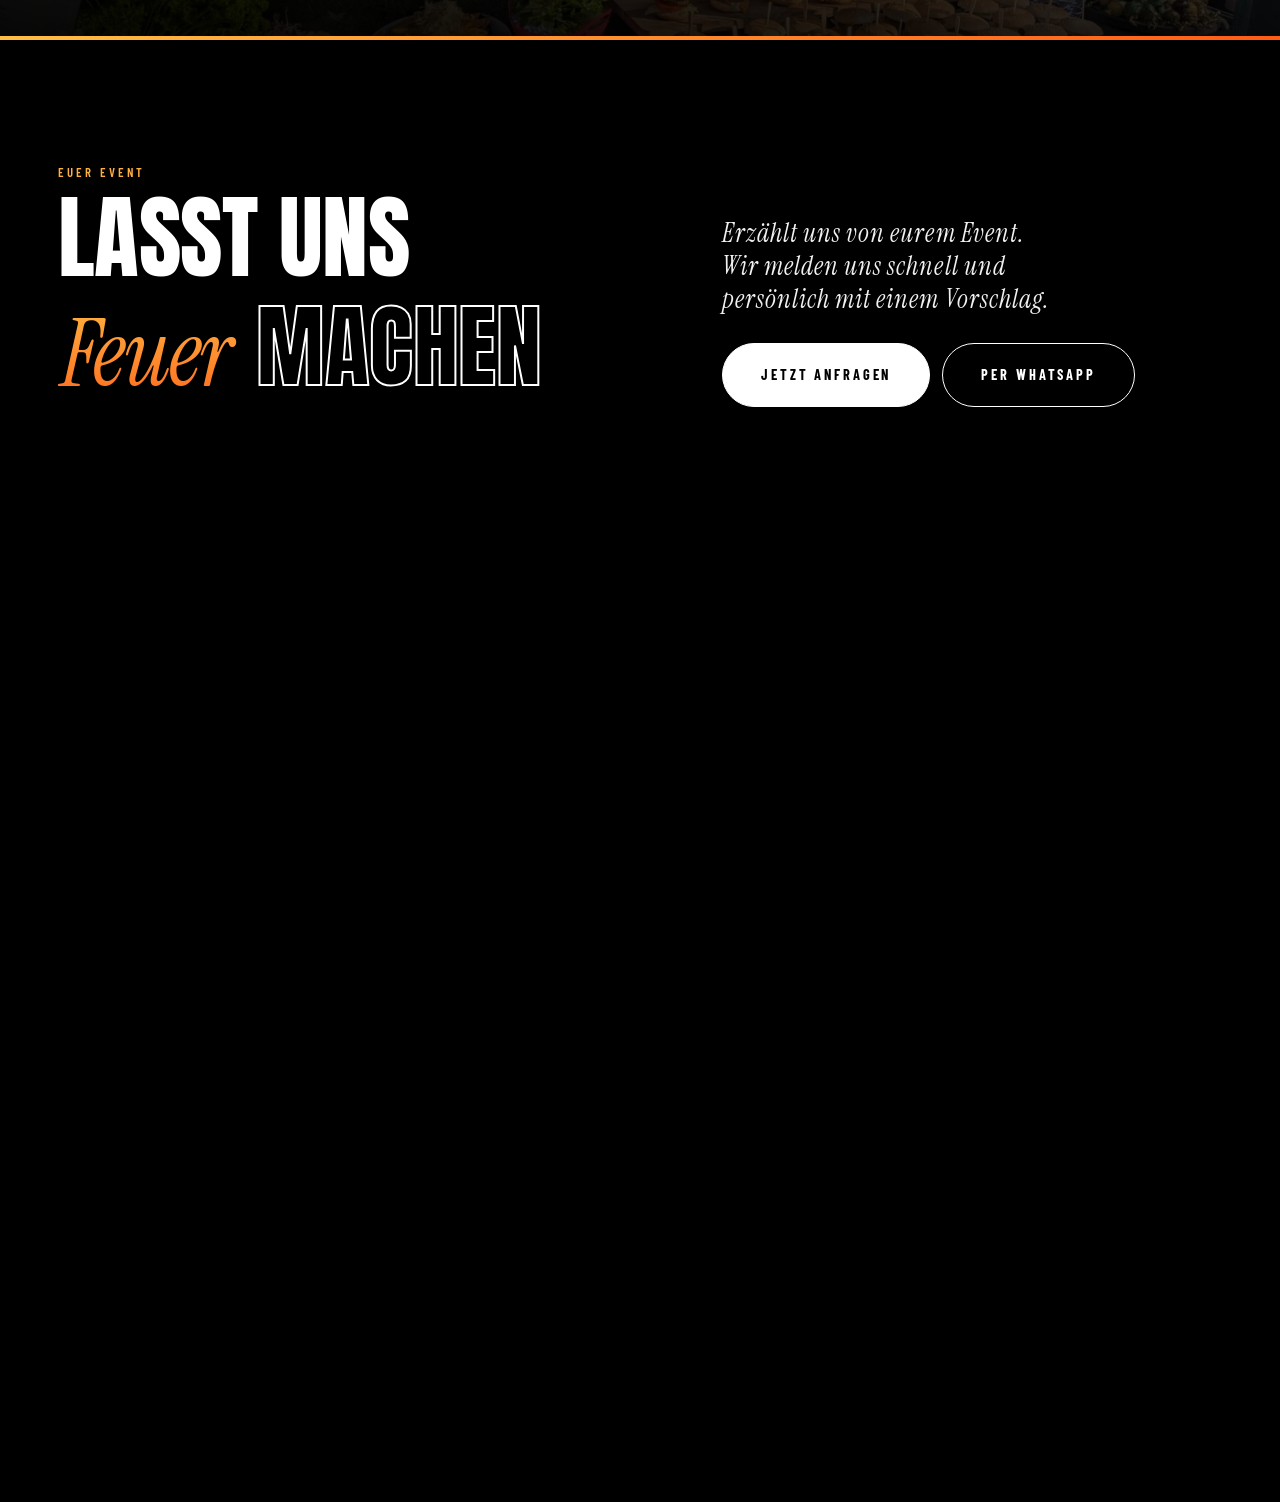
==== commit f774ad8f: "Credit-Link direkt auf www Co-Authored-By: Claude Sonnet 5.5 <noreply@anthropic.com>" ====
--- a/index.html
+++ b/index.html
@@ -1596,7 +1596,7 @@
 <h2>Urheberrecht</h2>
 <p>Die durch die Seitenbetreiber erstellten Inhalte und Werke auf diesen Seiten unterliegen dem deutschen Urheberrecht. Beiträge Dritter sind als solche gekennzeichnet. Die Vervielfältigung, Bearbeitung, Verbreitung und jede Art der Verwertung außerhalb der Grenzen des Urheberrechts bedürfen der schriftlichen Zustimmung des jeweiligen Autors bzw. Erstellers. Alle Fotos, das Logo und die Texte sind Eigentum von 3Beasts BBQ.</p>
 <h2>Webdesign und Umsetzung</h2>
-<p><a href="https://blueventures.online" target="_blank" rel="noopener">BlueVentures Digitalagentur Egelsbach</a></p>
+<p><a href="https://www.blueventures.online/" target="_blank" rel="noopener">BlueVentures Digitalagentur Egelsbach</a></p>
 </div></section>
 </div>
 
@@ -1649,7 +1649,7 @@
       <div class="fl"><a href="#/impressum">Impressum</a><a href="#/datenschutz">Datenschutz</a><a href="#" data-cookie>Cookie-Einstellungen</a></div>
       <span>3beasts.bbq@gmail.com · 0152 34239839</span><span>© <span id="yr"></span> 3Beasts BBQ</span>
     </div>
-    <p class="credit">Website erstellt von <a href="https://blueventures.online" target="_blank" rel="noopener">BlueVentures Digitalagentur Egelsbach</a></p>
+    <p class="credit">Website erstellt von <a href="https://www.blueventures.online/" target="_blank" rel="noopener">BlueVentures Digitalagentur Egelsbach</a></p>
   </div>
 </footer>
 
